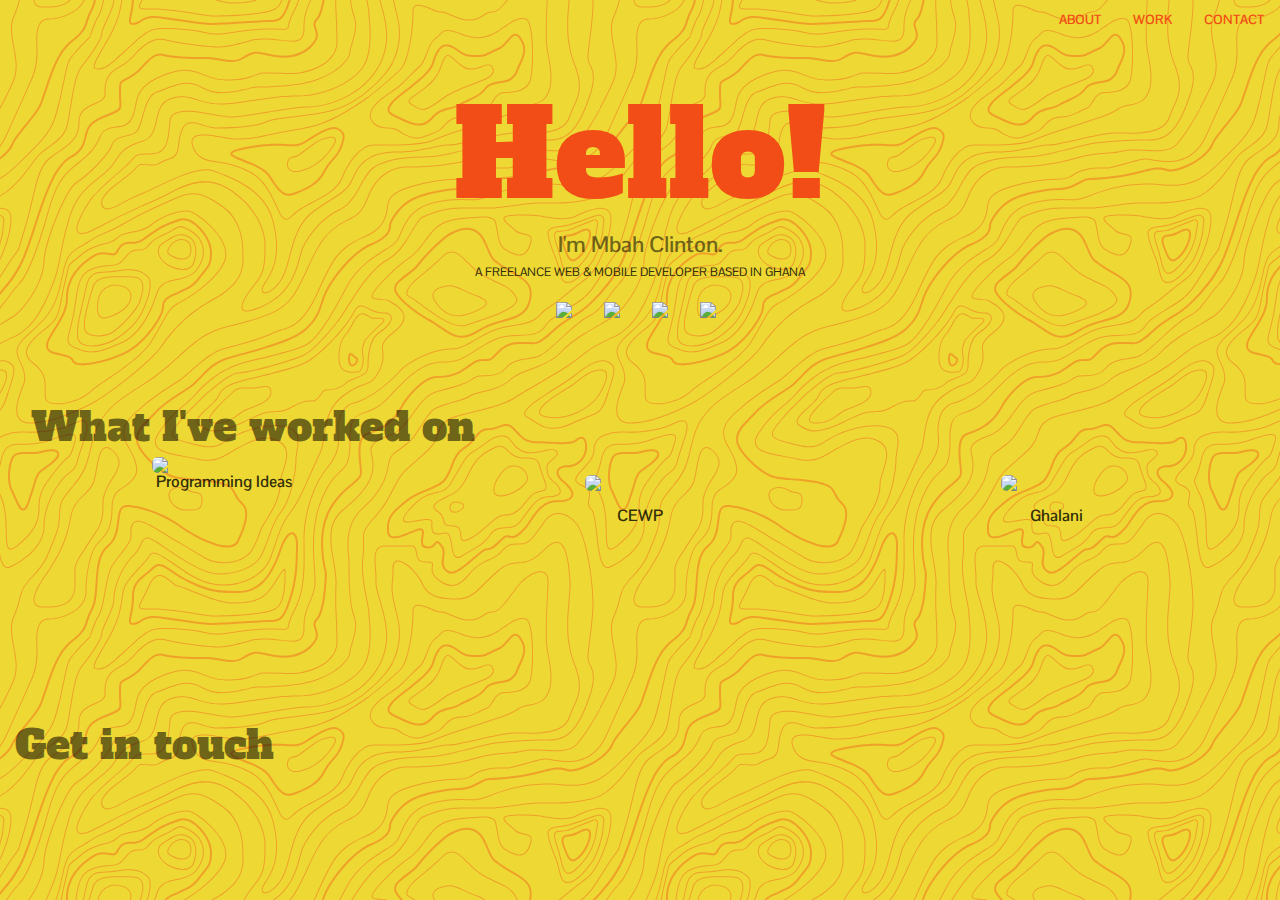
==== portfolio/index.html @ 3cf03191 "Initial commit. Added projects." ====
<!DOCTYPE html>
<html lang="en" >

<head>
  <meta charset="UTF-8">
  <title>Portfolio</title>
  <link href="https://fonts.googleapis.com/css?family=Alfa+Slab+One|Anton|Pontano+Sans" rel="stylesheet"> 
  
  <link rel='stylesheet prefetch' href='https://cdnjs.cloudflare.com/ajax/libs/twitter-bootstrap/3.3.7/css/bootstrap.min.css'>

      <link rel="stylesheet" href="css/style.css">

  
</head>

<body>

  <div class="navbar">
  <ul class="nav nav-pills pull-right">
    <li><a href="#about">ABOUT</a></li>
    <li><a href="#work">WORK</a></li>
    <li><a href="#">CONTACT</a></li>
  </ul>
</div>
<div id="main" class="container-fluid">
  <div id="about" class="text-center">
    <h1 id="hello">Hello!</h1>
    <h4>I'm Mbah Clinton.</h4>
    <h5>A FREELANCE WEB & MOBILE DEVELOPER BASED IN GHANA</h5>
    <div class="navbar">
      <div id="social">
        <ul class="nav nav-pills">
          <li><a href="https://codepen.io/mclint_" target="_blank"><img class="social-icons" src="https://image.flaticon.com/icons/svg/51/51767.svg" /></a></li>
          <li><a href="https://github.com/mclintprojects" target="_blank" target="_blank" target="_blank"><img class="social-icons" src="https://image.flaticon.com/icons/svg/23/23957.svg" /></a></li>
          <li><a href="https://twitter.com/mclint_" target="_blank" target="_blank"><img class="social-icons" src="https://image.flaticon.com/icons/svg/747/747453.svg" /></a></li>
          <li><a href="https://instagram.com/m.clint" target="_blank"><img class="social-icons" src="https://image.flaticon.com/icons/svg/87/87390.svg" /></a></li>
        </ul>
      </div>
    </div>
  </div>

  <div id="work">
    <h5>What I've worked on</h5>
    <div class="row">
      <div class="lab-item col-xs-4" data-link="https://play.google.com/store/apps/details?id=com.alansa.ideabag2">
        <img src="https://lh3.googleusercontent.com/3clg6rze7ZvI6QhUx13dFQCjSKIvWxZ9I3ptEbsGs3Vea1Y8EBWNYMJrsnYVZY8Tn8Fp=w300" class="img-responsive img-rounded" />
        <h4>Programming Ideas</h4>
      </div>
      <div class="lab-item col-xs-4" data-link="https://play.google.com/store/apps/details?id=com.alansa.cewp">
        <img style="width: 110px; margin-bottom: 16px; margin-top: 18px;" src="https://lh3.googleusercontent.com/EG7FIDF5vzokcQa7jghIXNl45entg_pTnQoqKVQwOf8XRXPJsQc19Np-fAr8wcNTuA=w300" class="img-responsive img-rounded" />
        <h4>CEWP</h4>
      </div>
      <div class="lab-item col-xs-4" data-link="https://play.google.com/store/apps/details?id=com.ghalani.app">
        <img style="width: 110px; margin-bottom: 16px; margin-top: 18px;" src="https://lh3.googleusercontent.com/foHqXbF1AeXHtwv3vNNCEzcZf-eM6kPpOQkvUBpcqddBop_8bUqKFa1YhIlSIp9zaXDi=w300" class="img-responsive img-rounded" />
        <h4>Ghalani</h4>
      </div>
    </div>
  </div>
  
  <div id="contact">
    <h5>Get in touch</h5>
  </div>
</div>
  <script src='https://cdnjs.cloudflare.com/ajax/libs/jquery/3.3.1/jquery.min.js'></script>

  

    <script  src="js/index.js"></script>




</body>

</html>
---- portfolio/css/style.css ----
:root{
  --primary-color: #EDD834;
  --accent-color: #F24D16;
  --text-secondary: rgba(0, 0, 0, .54);
  --text-primary: rgba(0, 0, 0, .80);
}

body{
  background-color: var(--primary-color);
  color: var(--accent-color);
  font-family: 'Pontano Sans';
background-image: url("data:image/svg+xml,%3Csvg xmlns='http://www.w3.org/2000/svg' width='600' height='600' viewBox='0 0 600 600'%3E%3Cpath fill='%23f24d16' fill-opacity='0.4' d='M600 325.1v-1.17c-6.5 3.83-13.06 7.64-14.68 8.64-10.6 6.56-18.57 12.56-24.68 19.09-5.58 5.95-12.44 10.06-22.42 14.15-1.45.6-2.96 1.2-4.83 1.9l-4.75 1.82c-9.78 3.75-14.8 6.27-18.98 10.1-4.23 3.88-9.65 6.6-16.77 8.84-1.95.6-3.99 1.17-6.47 1.8l-6.14 1.53c-5.29 1.35-8.3 2.37-10.54 3.78-3.08 1.92-6.63 3.26-12.74 5.03a384.1 384.1 0 0 1-4.82 1.36c-2.04.58-3.6 1.04-5.17 1.52a110.03 110.03 0 0 0-11.2 4.05c-2.7 1.15-5.5 3.93-8.78 8.4a157.68 157.68 0 0 0-6.15 9.2c-5.75 9.07-7.58 11.74-10.24 14.51a50.97 50.97 0 0 1-4.6 4.22c-2.33 1.9-10.39 7.54-11.81 8.74a14.68 14.68 0 0 0-3.67 4.15c-1.24 2.3-1.9 4.57-2.78 8.87-2.17 10.61-3.52 14.81-8.2 22.1-4.07 6.33-6.8 9.88-9.83 12.99-.47.48-.95.96-1.5 1.48l-3.75 3.56c-1.67 1.6-3.18 3.12-4.86 4.9a42.44 42.44 0 0 0-9.89 16.94c-2.5 8.13-2.72 15.47-1.76 27.22.47 5.82.51 6.36.51 8.18 0 10.51.12 17.53.63 25.78.24 4.05.56 7.8.97 11.22h.9c-1.13-9.58-1.5-21.83-1.5-37 0-1.86-.04-2.4-.52-8.26-.94-11.63-.72-18.87 1.73-26.85a41.44 41.44 0 0 1 9.65-16.55c1.67-1.76 3.18-3.27 4.83-4.85.63-.6 3.13-2.96 3.75-3.57a71.6 71.6 0 0 0 1.52-1.5c3.09-3.16 5.86-6.76 9.96-13.15 4.77-7.42 6.15-11.71 8.34-22.44.86-4.21 1.5-6.4 2.68-8.6.68-1.25 1.79-2.48 3.43-3.86 1.38-1.15 9.43-6.8 11.8-8.72 1.71-1.4 3.26-2.81 4.7-4.3 2.72-2.85 4.56-5.54 10.36-14.67a156.9 156.9 0 0 1 6.1-9.15c3.2-4.33 5.9-7.01 8.37-8.07 3.5-1.5 7.06-2.77 11.1-4.02a233.84 233.84 0 0 1 7.6-2.2l2.38-.67c6.19-1.79 9.81-3.16 12.98-5.15 2.14-1.33 5.08-2.33 10.27-3.65l6.14-1.53c2.5-.63 4.55-1.2 6.52-1.82 7.24-2.27 12.79-5.06 17.15-9.05 4.05-3.72 9-6.2 18.66-9.9l4.75-1.82c1.87-.72 3.39-1.31 4.85-1.91 10.1-4.15 17.07-8.32 22.76-14.4 6.05-6.45 13.95-12.4 24.49-18.92 1.56-.96 7.82-4.6 14.15-8.33v-64.58c-4 8.15-8.52 14.85-12.7 17.9-2.51 1.82-5.38 4.02-9.04 6.92a1063.87 1063.87 0 0 0-6.23 4.98l-1.27 1.02a2309.25 2309.25 0 0 1-4.87 3.9c-7.55 6-12.9 10.05-17.61 13.19-3.1 2.06-3.86 2.78-8.06 7.13-5.84 6.07-11.72 8.62-29.15 10.95-11.3 1.5-20.04 4.91-30.75 11.07-1.65.94-7.27 4.27-6.97 4.1-2.7 1.58-4.69 2.69-6.64 3.66-5.63 2.8-10.47 4.17-15.71 4.17-17.13 0-41.44 11.51-51.63 22.83-12.05 13.4-31.42 27.7-45.25 31.16-7.4 1.85-11.85 7.05-14.04 14.69-1.26 4.4-1.58 8.28-1.58 13.82 0 .82.01.98.24 3.63.45 5.18.35 8.72-.77 13.26-1.53 6.2-4.89 12.6-10.59 19.43-13.87 16.65-22.88 46.58-22.88 71.68 0 2.39.02 4.26.06 8.75.12 10.8.1 15.8-.22 21.95-.56 11.18-2.09 20.73-5 29.3h-1.05c2.94-8.56 4.49-18.12 5.05-29.35.31-6.13.34-11.1.22-21.9-.04-4.48-.06-6.36-.06-8.75 0-25.32 9.07-55.47 23.12-72.32 5.6-6.72 8.88-12.99 10.38-19.03 1.09-4.4 1.18-7.85.74-12.93-.23-2.7-.24-2.86-.24-3.72 0-5.62.32-9.57 1.62-14.1 2.28-7.95 6.97-13.44 14.76-15.39 13.6-3.4 32.82-17.59 44.75-30.84C409 360.14 433.58 348.5 451 348.5c5.07 0 9.77-1.33 15.26-4.07 1.93-.96 3.9-2.05 6.58-3.62-.3.18 5.33-3.16 6.98-4.11 10.82-6.21 19.66-9.67 31.11-11.2 17.23-2.3 22.9-4.75 28.57-10.64 4.25-4.41 5.04-5.16 8.22-7.28 4.68-3.11 10.01-7.14 17.55-13.14a1113.33 1113.33 0 0 0 4.86-3.89l1.28-1.02a4668.54 4668.54 0 0 1 6.23-4.98c3.67-2.9 6.55-5.12 9.07-6.95 4.37-3.19 9.16-10.56 13.29-19.4v66.9zm0-116.23c-.62.01-1.27.06-1.95.13-6.13.63-13.83 3.45-21.83 7.45-3.64 1.82-8.46 2.67-14.17 2.71-4.7.04-9.72-.47-14.73-1.33-1.7-.3-3.26-.61-4.67-.93a31.55 31.55 0 0 0-3.55-.57 273.4 273.4 0 0 0-16.66-.88c-10.42-.16-17.2.74-17.97 2.73-.38.97.6 2.55 3.03 4.87 1.01.97 2.22 2.03 4.04 3.55a1746.07 1746.07 0 0 0 4.79 4.02c1.39 1.2 3.1 1.92 5.5 2.5.7.16.86.2 2.64.54 3.53.7 5.03 1.25 6.15 2.63 1.41 1.76 1.4 4.54-.15 8.88-2.44 6.83-5.72 10.05-10.19 10.33-3.63.23-7.6-1.29-14.52-5.06-4.53-2.47-6.82-7.3-8.32-15.26-.17-.87-.32-1.78-.5-2.86l-.43-2.76c-1.05-6.58-1.9-9.2-3.73-10.11-.81-.4-1.59-.74-2.36-1-2.27-.77-4.6-1.02-8.1-.92-2.29.07-14.7 1-13.77.93-20.55 1.37-28.8 5.05-37.09 14.99a133.07 133.07 0 0 0-4.25 5.44l-2.3 3.09-2.51 3.32c-4.1 5.36-7.06 8.48-10.39 11.12-.65.52-1.33 1.04-2.13 1.62l-4.11 2.94a106.8 106.8 0 0 0-5.16 3.99c-4.55 3.74-9.74 8.6-16.25 15.38-8.25 8.58-11.78 13.54-11.7 15.95.07 1.65 1.64 2.11 6.79 2.38 1.61.09 2.15.12 2.98.2 2.95.24 5.09.73 6.81 1.68 7.48 4.15 11.63 7.26 13.95 11.58 3.3 6.15.8 12.88-8.89 20.26-8.28 6.3-11.1 10.37-11.31 14.96-.06 1.17 0 1.93.26 4.43.69 6.47.25 10.65-2.8 17.42a44.23 44.23 0 0 1-4.16 7.53c-2.82 3.97-5.47 5.74-10.6 7.69-.43.16-3.34 1.23-4.27 1.59-1.8.68-3.38 1.36-5.01 2.14-4.18 2-8.4 4.6-13.1 8.24-8.44 6.51-13.23 14.56-15.98 25.06-1.1 4.2-1.55 6.81-2.8 15.21-1.26 8.6-2.17 12.64-4.08 16.55-2.1 4.28-11.93 26.59-12.97 28.88a382.7 382.7 0 0 1-6.37 13.41c-4.07 8.11-7.61 14.07-10.73 17.81-5.38 6.46-8.98 14.37-13.77 28.42a810.14 810.14 0 0 0-1.89 5.6c-1.8 5.35-2.96 8.6-4.26 11.85-6.13 15.32-25.43 26.31-46.46 26.31-11.2 0-20.58-2.74-31.02-8.55-5.6-3.13-4.55-2.42-22.26-14.54-14.33-9.8-17.7-10.73-20.47-6.9-.37.5-1.81 2.74-1.83 2.77a52.24 52.24 0 0 1-4.94 5.9c-.73.79-5.52 5.87-6.97 7.45-2.38 2.6-4.3 4.81-5.98 6.93a45.6 45.6 0 0 0-5.08 7.66c-1.29 2.57-1.9 5.25-2.66 10.6a997.6 997.6 0 0 1-.46 3.18h-1l.47-3.32c.77-5.45 1.4-8.2 2.75-10.9a46.54 46.54 0 0 1 5.2-7.84c1.7-2.14 3.63-4.38 6.03-6.98 1.45-1.59 6.24-6.68 6.96-7.46a51.58 51.58 0 0 0 4.84-5.78s1.47-2.26 1.86-2.8c3.25-4.5 7.08-3.44 21.84 6.67 17.67 12.08 16.62 11.38 22.19 14.48 10.3 5.73 19.5 8.43 30.53 8.43 20.65 0 39.57-10.77 45.54-25.69a219.7 219.7 0 0 0 4.24-11.8 6752.32 6752.32 0 0 0 1.88-5.6c4.83-14.16 8.47-22.14 13.96-28.73 3.05-3.66 6.56-9.57 10.6-17.61 1.97-3.93 4.04-8.31 6.35-13.38 1.03-2.28 10.88-24.61 12.98-28.91 1.85-3.79 2.75-7.76 4-16.25 1.24-8.44 1.7-11.07 2.81-15.32 2.8-10.7 7.71-18.94 16.33-25.6a73.18 73.18 0 0 1 13.29-8.35c1.66-.8 3.27-1.48 5.08-2.18.94-.36 3.86-1.43 4.28-1.59 4.95-1.88 7.44-3.55 10.14-7.33 1.35-1.9 2.68-4.3 4.06-7.37 2.97-6.58 3.39-10.59 2.72-16.9a27.13 27.13 0 0 1-.27-4.58c.22-4.94 3.21-9.24 11.7-15.7 9.33-7.11 11.66-13.34 8.62-19-2.2-4.09-6.25-7.12-13.55-11.17-1.57-.88-3.6-1.33-6.42-1.57-.8-.07-1.34-.1-2.95-.19-5.77-.3-7.63-.85-7.72-3.34-.1-2.81 3.5-7.87 11.97-16.69 6.53-6.8 11.75-11.69 16.33-15.45 1.79-1.47 3.42-2.72 5.2-4.03l4.12-2.94c.79-.58 1.46-1.08 2.1-1.59 3.26-2.6 6.16-5.65 10.21-10.94a383.2 383.2 0 0 0 2.5-3.32l2.31-3.09c1.8-2.39 3.04-4 4.29-5.48 8.47-10.17 16.98-13.96 37.27-15.3-.44.02 12-.9 14.32-.98 3.62-.1 6.05.16 8.46.98.8.27 1.62.62 2.47 1.04 2.27 1.14 3.17 3.87 4.27 10.85l.44 2.76c.17 1.07.33 1.97.5 2.83 1.44 7.69 3.62 12.29 7.8 14.57 6.76 3.68 10.6 5.15 13.99 4.94 4-.25 6.99-3.17 9.3-9.67 1.45-4.04 1.46-6.49.32-7.92-.9-1.12-2.28-1.62-5.57-2.27a55.8 55.8 0 0 1-2.67-.55c-2.54-.6-4.39-1.4-5.93-2.71a252.63 252.63 0 0 0-4.78-4.01 84.35 84.35 0 0 1-4.08-3.6c-2.73-2.6-3.86-4.43-3.28-5.95 1.02-2.64 7.82-3.54 18.93-3.37a230.56 230.56 0 0 1 16.73.88c2.76.39 3.2.49 3.68.6 1.4.3 2.95.62 4.62.91a82.9 82.9 0 0 0 14.56 1.32c5.56-.04 10.24-.86 13.73-2.6 8.1-4.05 15.89-6.9 22.17-7.56.7-.07 1.4-.11 2.05-.13v1zm0-100.94v1.5c-8.62 16.05-17.27 29.55-23.65 35.92-3.19 3.2-7.62 4.9-13.54 5.56-4.45.48-8.28.4-19.18-.2-9.91-.55-15.32-.44-20.52.78a84.05 84.05 0 0 1-15 2.11l-2.25.14c-12.49.75-19.37 1.78-32.72 5.74-4.5 1.33-9.27 2.49-14.3 3.48a246.27 246.27 0 0 1-32.6 3.97c-7.56.45-13.21.57-20.24.57-5.4 0-11.9 1.61-18 5.18-8.3 4.87-15.06 12.87-19.53 24.5a68.57 68.57 0 0 1-4.56 9.8c-3.6 6.2-6.92 8.99-13.38 12.18l-4.03 1.96a64.48 64.48 0 0 0-15.16 10.25c-8.2 7.33-13.72 16.63-22.54 35.6l-2.08 4.49c-7.3 15.7-11.5 23.3-17.35 29.87-7.7 8.66-20.25 14.42-40.31 20.08-4.37 1.23-19.04 5.08-19.24 5.13-6.92 1.87-11.68 3.34-15.63 4.92-10.55 4.22-18.71 10.52-36.38 26.52l-1.7 1.54c-8.58 7.76-13.41 11.9-18.81 15.88-3.95 2.9-8 5.67-12.97 8.91-2.06 1.34-10.3 6.6-12.33 7.94-11.52 7.5-18.53 13.04-24.62 20.08a62.01 62.01 0 0 0-6.44 8.85c-4.13 6.91-6.27 13.15-9.2 25.11l-1.54 6.26c-.6 2.45-1.15 4.54-1.72 6.58-2.97 10.7-6.9 17.36-14.78 26.91L69.6 491a148.51 148.51 0 0 0-4.19 5.3 23.9 23.9 0 0 0-3.44 6.28c-1.16 3.23-1.52 5.9-1.87 11.94-.58 10.05-1.42 15.04-4.63 22.67-1.57 3.72-5.66 14.02-6.41 15.8a73.46 73.46 0 0 1-3.57 7.4c-2.88 5.14-6.71 10.12-13.12 16.95-5.96 6.36-8.87 10.9-10.61 16a56.88 56.88 0 0 0-1.38 4.82l-.46 1.84h-1.03l.52-2.08c.52-2.09.92-3.49 1.4-4.9 1.8-5.25 4.78-9.9 10.84-16.36 6.35-6.78 10.13-11.7 12.97-16.77a72.5 72.5 0 0 0 3.52-7.29c.75-1.76 4.84-12.06 6.4-15.8 3.17-7.5 3.99-12.4 4.56-22.33.35-6.14.72-8.88 1.93-12.23a24.9 24.9 0 0 1 3.58-6.54c1.27-1.7 2.6-3.37 4.22-5.34l4.11-4.95c7.8-9.46 11.66-16 14.59-26.54.56-2.04 1.1-4.12 1.71-6.56l1.53-6.26c2.96-12.04 5.13-18.36 9.32-25.39 1.84-3.08 4-6.05 6.54-8.99 6.17-7.12 13.24-12.7 24.83-20.26 2.05-1.33 10.28-6.6 12.33-7.94 4.96-3.22 9-5.98 12.92-8.87 5.37-3.95 10.19-8.08 18.74-15.82l1.7-1.54c17.76-16.09 25.98-22.43 36.67-26.7 4-1.6 8.8-3.09 15.75-4.96.21-.06 14.87-3.9 19.22-5.13 19.9-5.61 32.32-11.31 39.85-19.78 5.76-6.48 9.93-14.02 17.18-29.64l2.09-4.5c8.87-19.07 14.44-28.46 22.77-35.9a65.48 65.48 0 0 1 15.38-10.4l4.04-1.97c6.3-3.1 9.47-5.77 12.96-11.77a67.6 67.6 0 0 0 4.48-9.67c4.56-11.84 11.47-20.02 19.97-25 6.25-3.66 12.93-5.32 18.5-5.32 7.01 0 12.65-.12 20.17-.57a245.3 245.3 0 0 0 32.47-3.96c5-.98 9.75-2.13 14.22-3.45 13.43-3.98 20.38-5.02 32.94-5.78l2.24-.14c5.76-.37 9.8-.9 14.85-2.09 5.31-1.25 10.79-1.35 22.6-.7 9.04.5 12.84.58 17.21.1 5.71-.62 9.94-2.26 12.95-5.26 6.44-6.45 15.3-20.37 24.35-36.72zm0 450.21c-1.28-4.6-2.2-10.55-3.33-20.25l-.24-2.04-.23-2.03c-1.82-15.7-3.07-21.98-5.55-24.47-2.46-2.46-3.04-5.03-2.52-8.64.1-.6.18-1.1.39-2.15.69-3.54.77-5.04.08-6.84-.91-2.38-3.31-4.41-7.79-6.26-5.08-2.09-6.52-4.84-4.89-8.44.66-1.45 1.79-3.02 3.52-5.01 1.04-1.2 5.48-5.96 5.08-5.53 6.15-6.7 8.98-11.34 8.98-16.48a15.2 15.2 0 0 1 6.5-12.89v1.26a14.17 14.17 0 0 0-5.5 11.63c0 5.47-2.93 10.29-9.24 17.16.38-.42-4.04 4.33-5.07 5.5-1.67 1.93-2.75 3.43-3.36 4.77-1.37 3.04-.23 5.22 4.36 7.1 4.71 1.95 7.32 4.16 8.34 6.83.78 2.04.7 3.67-.03 7.4-.2 1.03-.3 1.51-.38 2.09-.48 3.33.03 5.59 2.23 7.8 2.74 2.74 3.98 8.96 5.84 25.06l.24 2.03.23 2.04c.82 7.01 1.53 12.06 2.34 16.03v4.33zm0-62.16c-1.4-3.13-4.43-9.9-4.95-11.17-1.02-2.53-1.25-3.8-.91-5.18.2-.84 2.05-4.68 2.32-5.33a70.79 70.79 0 0 0 3.54-11.2v3.99a62.82 62.82 0 0 1-2.62 7.6c-.31.75-2.09 4.46-2.27 5.18-.28 1.12-.08 2.22.87 4.57.41 1.02 2.5 5.7 4.02 9.09v2.45zm0-85.09c-1.65 1.66-3.66 2.9-6.4 4.13-.25.1-13.97 5.47-20.4 8.43-9.35 4.32-16.7 5.9-23.03 5.25-5.08-.53-9.02-2.25-14.77-5.92l-3.2-2.07a77.4 77.4 0 0 0-5.44-3.27c-4.05-2.18-3.25-5.8 1.47-10.47 3.71-3.68 9.6-7.93 18.73-13.8l4.46-2.82c17.95-11.33 18.22-11.5 22.27-14.74 11.25-9 19.69-14.02 26.31-15.1v1.02c-6.37 1.1-14.62 6-25.69 14.86-4.1 3.28-4.34 3.44-22.36 14.8a652.4 652.4 0 0 0-4.45 2.83c-9.07 5.83-14.92 10.05-18.57 13.66-4.31 4.28-4.95 7.13-1.7 8.88 1.7.91 3.29 1.88 5.5 3.3l3.2 2.08c5.64 3.59 9.45 5.25 14.34 5.76 6.13.64 13.32-.9 22.52-5.15 6.46-2.98 20.18-8.35 20.4-8.44 3.04-1.37 5.1-2.71 6.81-4.69v1.47zm0-41.37v1c-6.56.26-12.11 3.13-19.71 9.08l-4.63 3.68a51.87 51.87 0 0 1-4.4 3.14c-.82.52-5.51 3.33-6.22 3.76-3.31 2-6.15 3.8-8.87 5.6a112.61 112.61 0 0 0-8.16 5.92c-4.61 3.72-7.4 6.9-7.97 9.35-.63 2.67 1.48 4.53 7.05 5.46 10.7 1.78 20.92-.05 30.45-4.65a61.96 61.96 0 0 0 17.1-12.2 41.8 41.8 0 0 0 5.36-7.42v1.92a38.94 38.94 0 0 1-4.64 6.19 62.95 62.95 0 0 1-17.39 12.41c-9.7 4.68-20.13 6.55-31.05 4.73-6.06-1-8.65-3.29-7.85-6.67.64-2.74 3.53-6.05 8.31-9.9 2.35-1.9 5.1-3.88 8.24-5.97 2.73-1.82 5.58-3.61 8.9-5.62.72-.44 5.4-3.24 6.22-3.75 1.26-.8 2.6-1.76 4.3-3.09.8-.62 3.9-3.1 4.63-3.67 7.77-6.1 13.49-9.04 20.33-9.3zm0-154.6v1c-1.75-.24-4.3.23-7.82 1.55-10.01 3.75-13.8 5.07-19.15 6.76-1.78.56-2.63.83-3.87 1.24-1.48.5-3.16.76-6.74 1.16a1550.34 1550.34 0 0 0-2.64.3c-7.8.94-11.28 2.47-11.28 6.07 0 4.45 2.89 13.18 7.96 25.81a57.34 57.34 0 0 1 2.33 7.6 258.32 258.32 0 0 1 .84 3.46c1.86 7.62 3.17 10.71 5.56 11.67 2.21.88 4.7.6 7.47-.72 3.48-1.69 7.22-4.94 11.2-9.47 1.52-1.7 2.97-3.49 4.59-5.57l3.16-4.1c2.59-3.23 6.07-12.21 8.39-20.23v3.45c-2.29 7.2-5.27 14.5-7.61 17.41-.44.55-2.67 3.46-3.15 4.09-1.63 2.1-3.1 3.9-4.62 5.62-4.08 4.61-7.9 7.94-11.53 9.7-2.99 1.44-5.77 1.75-8.28.74-2.84-1.13-4.2-4.34-6.15-12.35a2097.48 2097.48 0 0 1-.84-3.46c-.8-3.2-1.47-5.45-2.28-7.46-5.14-12.8-8.04-21.55-8.04-26.19 0-4.37 3.84-6.06 12.16-7.07a160.9 160.9 0 0 1 2.65-.3c3.5-.39 5.15-.64 6.53-1.1 1.26-.42 2.1-.7 3.88-1.26 5.34-1.68 9.11-3 19.1-6.74 3.53-1.32 6.22-1.84 8.18-1.61zM0 292c10.13-11.31 18.13-23.2 23.07-35.39 3.3-8.14 6.09-16.12 10.81-30.55l1.59-4.84c6.53-19.94 10.11-29.82 14.77-39.56 6.07-12.72 12.55-21.18 20.27-25.54 6.66-3.76 10.2-7.86 12.22-13.15a46.6 46.6 0 0 0 1.86-6.58c1.23-5.2 2.05-7.59 3.93-10.36 2.45-3.62 6.27-6.53 12.1-8.96 15.78-6.58 16.73-7.04 18.05-9.01.65-.98.83-2.15.74-4.51-.03-.73-.23-3.82-.24-4A93.8 93.8 0 0 1 119 94c0-10.04.18-11.37 2.37-13.15.52-.42 1.13-.8 2.07-1.3.27-.14 2.18-1.12 2.84-1.48a68.4 68.4 0 0 0 9.12-5.87c2.06-1.54 2.64-2.14 8.01-7.93 3.78-4.09 6.21-6.36 8.96-8.12 3.64-2.33 7.2-3.12 10.9-2.11 4.4 1.2 10.81 2 18.78 2.46 6.9.4 12.9.5 21.95.5 4.87 0 8.97.47 15.4 1.57 7.77 1.33 9.3 1.54 12.38 1.54 4.05 0 7.43-.88 10.68-2.95 5.06-3.22 8.11-4.67 11.2-5.2 3.62-.64 4.77-.46 16.55 2.06 17.26 3.7 30.85 1.36 41.06-9.7 5.1-5.53 5.48-8.9 3.48-14.8-.83-2.42-1.03-3.1-1.17-4.3-.29-2.52.5-4.71 2.71-6.93 2.65-2.65 4.72-9.17 6.22-18.29h2.03c-1.56 9.71-3.77 16.65-6.83 19.7-1.79 1.8-2.36 3.39-2.14 5.28.11 1 .3 1.63 1.07 3.9 2.22 6.53 1.76 10.66-3.9 16.8-10.77 11.66-25.07 14.13-42.95 10.3-11.42-2.45-12.55-2.62-15.78-2.06-2.77.48-5.62 1.84-10.47 4.92a20.93 20.93 0 0 1-11.76 3.27c-3.25 0-4.81-.22-12.73-1.57C212.74 59.46 208.73 59 204 59c-9.1 0-15.11-.1-22.07-.5-8.09-.47-14.62-1.29-19.2-2.54-5.62-1.53-10.17 1.38-17.85 9.66-5.5 5.94-6.08 6.53-8.28 8.18a70.38 70.38 0 0 1-9.38 6.03c-.68.37-2.58 1.35-2.84 1.49-.84.44-1.35.76-1.75 1.08C121.16 83.6 121 84.8 121 94c0 1.85.06 3.54.17 5.44 0 .17.2 3.28.24 4.03.1 2.75-.13 4.29-1.08 5.71-1.67 2.5-2.27 2.8-18.95 9.74-5.48 2.29-8.99 4.96-11.2 8.24-1.71 2.51-2.47 4.73-3.64 9.7-.83 3.5-1.21 4.92-1.94 6.83-2.18 5.73-6.05 10.19-13.1 14.18-7.3 4.12-13.55 12.28-19.46 24.66-4.6 9.64-8.17 19.46-14.67 39.32l-1.58 4.84c-4.75 14.47-7.54 22.48-10.86 30.69-5.28 13.01-13.95 25.65-24.93 37.6v-2.97zm0 78v-.5l1-.01c6.32 0 7.47 5.2 4.6 13.36a60.36 60.36 0 0 1-5.6 11.3v-1.92a57.76 57.76 0 0 0 4.65-9.72c2.69-7.6 1.71-12.02-3.65-12.02-.34 0-.67 0-1 .02v-46.59a340.96 340.96 0 0 0 13.71-8.34c13.66-9.46 29.79-37.6 29.79-53.59 0-18.1 21.57-72.64 32.23-79.42 12.71-8.09 32.24-27.96 35.8-37.75 1.93-5.3 5.5-7.27 14.42-9.37 6.15-1.44 8.64-2.42 10.67-4.79 1.5-1.74 2.72-4.79 4.33-10.3.23-.78 1.9-6.68 2.43-8.46 3.62-12.08 7.3-18.49 13.47-20.39 2.5-.76 3.03-.98 9.74-3.7 7.49-3.03 11.97-4.43 17.12-4.92 6.75-.65 13.13.75 19.55 4.67 5.43 3.32 12.19 4.72 20.17 4.56 6.03-.12 12.2-1.07 19.83-2.8 1.82-.4 7.38-1.74 8.26-1.94 2.69-.6 4.34-.89 5.48-.89 4.97 0 8.93-.05 14.2-.27 7.9-.32 15.56-.92 22.75-1.88 8.5-1.14 15.9-2.73 21.88-4.82 18.9-6.62 32.64-18.3 33.67-27.59.29-2.56.4-2.96 2.79-11.11 2.33-7.95 3.21-12.93 2.72-18.23-.2-2.24-.69-4.38-1.48-6.42-1.5-3.92-2.63-9.4-3.43-16.18h.9c.77 6.47 1.89 11.72 3.47 15.82a24.93 24.93 0 0 1 1.54 6.69c.5 5.46-.4 10.54-2.77 18.6-2.36 8.06-2.47 8.47-2.74 10.95-1.09 9.75-15.1 21.68-34.33 28.41-6.06 2.12-13.52 3.72-22.09 4.87-7.22.96-14.92 1.57-22.83 1.89-5.3.21-9.27.27-14.25.27-1.04 0-2.64.27-5.26.87-.87.2-6.43 1.53-8.26 1.94-7.68 1.73-13.92 2.7-20.03 2.82-8.15.17-15.1-1.27-20.71-4.7-6.23-3.81-12.4-5.16-18.93-4.54-5.04.48-9.44 1.86-16.84 4.86-6.75 2.74-7.29 2.95-9.82 3.73-5.73 1.76-9.28 7.96-12.81 19.72-.53 1.77-2.2 7.66-2.43 8.46-1.66 5.65-2.91 8.78-4.53 10.67-2.22 2.58-4.84 3.62-12.01 5.3-7.8 1.83-11.13 3.66-12.9 8.54-3.65 10.04-23.32 30.06-36.2 38.25C65.94 190 44.5 244.2 44.5 262c0 16.34-16.3 44.78-30.22 54.41-2.14 1.48-8.24 5.12-14.28 8.68v-1.16 46.09zm0-173.7v-1.11c7.42-3.82 14.55-10.23 21.84-18.98 3.8-4.56 14.21-18.78 15.79-20.55 1.8-2.04 4.06-3.96 7.42-6.45 1.08-.8 4.92-3.57 5.49-3.99 9.36-6.85 14-11.96 15.98-19.36.8-2.98 1.54-6.78 2.46-12.3.23-1.44 2-12.46 2.56-15.79 2.87-16.77 5.73-26.79 10.07-32.1C92.46 52.43 101.5 38.13 101.5 33c0-2.54.34-3.35 6.05-15.71.68-1.49 1.25-2.74 1.77-3.93 2.5-5.75 3.9-10.04 4.14-13.36h1c-.23 3.48-1.66 7.87-4.23 13.76-.52 1.2-1.09 2.45-1.78 3.95-5.54 12.01-5.95 12.99-5.95 15.29 0 5.47-9.09 19.84-20.11 33.31-4.2 5.12-7.03 15.06-9.86 31.64-.57 3.33-2.33 14.33-2.57 15.78-.92 5.56-1.67 9.38-2.48 12.4-2.05 7.68-6.82 12.93-16.35 19.91l-5.49 3.98c-3.3 2.45-5.51 4.34-7.27 6.31-1.53 1.73-11.94 15.93-15.76 20.53-7.52 9.02-14.88 15.6-22.61 19.46zm0 361.83v-4.33c.48 2.36 1 4.35 1.6 6.15 2 6.03 4.6 8.26 8.19 6.59C28.76 557.69 43.5 542.4 43.5 527c0-16.2 6.37-31.99 17.1-46.3 1.88-2.5 3.66-4.4 5.53-6 .73-.62 1.45-1.18 2.3-1.8l2-1.43c3.68-2.68 5.32-5.28 7.08-12.59.75-3.07 1.38-5.02 4.2-13.26l.63-1.88c3.24-9.58 4.56-14.97 4.17-18.65-.48-4.43-3.8-5.23-11.3-1.64a81.12 81.12 0 0 1-9.15 3.7c-13.89 4.67-26.96 5.8-42.66 5.42l-1.95-.05-1.45-.02a39.8 39.8 0 0 0-15.05 2.96A21.81 21.81 0 0 0 0 438.37v-1.26a23.55 23.55 0 0 1 4.55-2.57 40.77 40.77 0 0 1 16.92-3.02l1.95.05c15.6.38 28.57-.75 42.32-5.37a80.12 80.12 0 0 0 9.04-3.65c8.04-3.84 12.16-2.85 12.72 2.43.42 3.89-.92 9.34-4.21 19.08l-.64 1.88c-2.8 8.2-3.43 10.15-4.16 13.18-1.82 7.52-3.59 10.34-7.47 13.16l-2 1.43c-.84.6-1.54 1.15-2.25 1.75a35.45 35.45 0 0 0-5.37 5.84c-10.61 14.15-16.9 29.74-16.9 45.7 0 15.88-15 31.45-34.29 40.45-4.3 2.01-7.39-.66-9.56-7.18-.23-.68-.44-1.39-.65-2.13zm0-62.16v-2.45l1.46 3.27c2.1 4.8 3.46 10.33 4.26 16.77.66 5.3.84 9.3 1.04 18.5.2 9.32.5 12.75 1.63 15.05 1.28 2.6 3.67 2.35 8.29-1.5 17.14-14.3 21.82-22.9 21.82-38.62 0-7.17 1.1-12.39 3.7-17.68 2.27-4.67 3.65-6.62 13.4-19.62a69.8 69.8 0 0 1 7.6-8.79 44.76 44.76 0 0 1 3.54-3.06c.38-.3.64-.52.89-.74a10.47 10.47 0 0 0 2.63-3.32 35.78 35.78 0 0 0 2.26-5.94l.37-1.2.36-1.15c.29-.91.48-1.55.66-2.16.45-1.53.74-2.68.91-3.66.38-2.2.12-3.49-.85-4.15-2.35-1.61-9.28-.24-23.8 4.94-9.54 3.4-16.12 4.17-27.85 4.26-7.71.06-10.43.4-13.25 2.12-3.48 2.12-5.84 6.4-7.58 14.26-.5 2.2-.99 4.19-1.49 5.98v-3.98l.51-2.22c1.8-8.1 4.28-12.6 8.04-14.9 3.04-1.85 5.86-2.2 13.77-2.26 11.61-.09 18.1-.84 27.51-4.2 14.93-5.32 21.95-6.71 24.7-4.83 1.38.94 1.71 2.6 1.28 5.15a33.69 33.69 0 0 1-.94 3.78l-.66 2.17-.36 1.15-.37 1.2a36.64 36.64 0 0 1-2.33 6.1c-.8 1.53-1.61 2.52-2.86 3.61l-.92.77-1.02.83c-.9.74-1.65 1.4-2.47 2.18a68.84 68.84 0 0 0-7.48 8.66c-9.7 12.93-11.07 14.87-13.31 19.46-2.52 5.15-3.59 10.22-3.59 17.24 0 16.04-4.82 24.91-22.18 39.38-5.04 4.2-8.18 4.55-9.83 1.18-1.22-2.5-1.52-5.94-1.73-15.47-.2-9.16-.38-13.15-1.03-18.4-.79-6.34-2.12-11.8-4.19-16.49L0 495.98zM379.27 0h1.04l1.5 5.26c3.28 11.56 4.89 19.33 5.26 27.8.49 11.01-1.52 21.26-6.63 31.17-7.8 15.13-20.47 26.5-36.22 34.1-12.38 5.96-26.12 9.17-36.22 9.17-6.84 0-17.24 1.38-37.27 4.62l-2.27.37c-24.5 3.99-31.65 5-37.46 5-3.49 0-4.08-.08-19.54-2.8-3.56-.64-6.32-1.1-9-1.5-20.23-2.96-31-1.2-31.96 7.86-.1.85-.18 1.72-.29 2.81l-.27 2.73c-1.1 10.9-2.02 15.73-4.31 19.96-2.9 5.34-7.77 7.95-15.63 7.95-10.2 0-12.92.6-15.5 3.17.52-.51-5.03 5.85-8.16 8.7-2.75 2.5-14.32 12.55-15.77 13.83a341.27 341.27 0 0 0-6.54 5.92c-6.97 6.49-11.81 11.76-14.6 16.15-5.92 9.3-10.48 18.04-11.69 24.08-1.66 8.3 3.67 9.54 19.02 1.21a626.23 626.23 0 0 1 44.54-21.9c3.5-1.56 14.04-6.2 15.68-6.95 5.05-2.25 8.3-3.8 10.78-5.15l1.95-1.07 2.18-1.18c1.76-.94 3.38-1.76 5-2.55 18.1-8.72 34.48-10.46 50.33-1.2 22.89 13.34 38.28 37.02 38.28 56.44 0 19.12-.73 25.13-5.18 33.2a45.32 45.32 0 0 1-4.94 7.12c-6.47 7.77-11.81 16.2-12.76 21.27-1.2 6.34 4.69 7.03 20.17-.05 13.31-6.08 22.4-14.95 28.5-26.32a80.51 80.51 0 0 0 6.1-15.13c.9-2.98 3.17-11.65 3.41-12.48a29.02 29.02 0 0 1 1.75-4.83c7.47-14.93 21.09-30.5 36.25-37.24 7.61-3.38 13-9.65 19.4-20.79.84-1.48 4.26-7.64 5.14-9.17 3.52-6.1 6.22-9.7 9.37-11.98 10.15-7.4 28.7-11.1 50.29-11.1 7.52 0 16.54-1.24 27.51-3.58a420.1 420.1 0 0 0 14.96-3.52c-1.3.33 15.54-3.98 19.42-4.89 14.15-3.33 41.07-5.01 64.11-5.01 17.36 0 27.82-9.23 38.53-38.67 6.62-18.21 6.62-26.37 2.69-34.35l-1.18-2.37A13.36 13.36 0 0 1 587.5 58c0-4.03 0-4.01 2.5-24.56.46-3.73.8-6.74 1.12-9.64.9-8.45 1.38-15.2 1.38-20.8 0-.94-.02-1.94-.04-3h1c.03 1.06.04 2.06.04 3 0 5.65-.48 12.43-1.39 20.9-.3 2.91-.66 5.93-1.11 9.66-2.5 20.45-2.5 20.47-2.5 24.44 0 1.97.45 3.57 1.45 5.68.24.51 1.16 2.35 1.17 2.36 4.06 8.24 4.06 16.68-2.65 35.13-10.84 29.8-21.63 39.33-39.47 39.33-22.96 0-49.83 1.68-63.89 4.99-3.86.9-20.69 5.2-19.4 4.88a421.05 421.05 0 0 1-14.99 3.53c-11.04 2.35-20.11 3.6-27.72 3.6-21.4 0-39.76 3.67-49.7 10.9-3 2.19-5.64 5.7-9.1 11.68-.87 1.52-4.29 7.68-5.14 9.17-6.49 11.3-12 17.71-19.86 21.2-14.9 6.63-28.38 22.03-35.75 36.77a28.17 28.17 0 0 0-1.69 4.67c-.23.8-2.5 9.49-3.4 12.5a81.48 81.48 0 0 1-6.19 15.3c-6.2 11.56-15.44 20.58-28.96 26.76-16.1 7.36-23 6.55-21.58-1.04 1-5.29 6.4-13.83 12.99-21.73a44.33 44.33 0 0 0 4.82-6.96c4.35-7.88 5.06-13.77 5.06-32.72 0-19.04-15.19-42.4-37.72-55.55-15.57-9.08-31.62-7.38-49.45 1.21a132.9 132.9 0 0 0-7.14 3.71l-1.95 1.07a158.83 158.83 0 0 1-10.85 5.19c-1.65.74-12.18 5.38-15.69 6.95a625.25 625.25 0 0 0-44.46 21.86c-15.95 8.66-22.37 7.16-20.48-2.29 1.24-6.2 5.83-15.02 11.82-24.42 2.85-4.48 7.74-9.8 14.77-16.34 1.98-1.85 4.12-3.79 6.56-5.94 1.46-1.29 13.02-11.33 15.75-13.82 3.09-2.8 8.6-9.14 8.14-8.67 2.82-2.82 5.75-3.46 16.2-3.46 7.5 0 12.04-2.43 14.75-7.42 2.2-4.07 3.11-8.84 4.2-19.59l.26-2.73.3-2.81c.56-5.42 4.47-8.5 11.23-9.6 5.44-.88 12.51-.51 21.86.86 2.7.4 5.47.86 9.04 1.49 15.33 2.7 15.96 2.8 19.36 2.8 5.73 0 12.9-1.03 37.3-5l2.27-.36c20.1-3.26 30.52-4.64 37.43-4.64 9.95 0 23.54-3.18 35.78-9.08 15.57-7.5 28.09-18.73 35.78-33.65 5.02-9.75 7-19.82 6.51-30.67-.37-8.37-1.96-16.08-5.23-27.57L379.27 0zm13.68 0h1.02c.78 3.9 1.92 8.7 3.51 14.88 3.63 14.05 3.06 27.03-.75 38.77a61 61 0 0 1-11.35 20.68 138.36 138.36 0 0 1-19.32 18.77c-11.32 9.02-23.36 15.49-35.95 18.39a258.63 258.63 0 0 1-22.57 4.07c-3.17.44-6.36.85-10.3 1.32l-9.39 1.12c-11.53 1.41-17.45 2.55-21.64 4.46-9.28 4.21-28.35 6.04-49.21 6.04-1.37 0-2.8-.12-4.3-.35-2.62-.41-5-1.03-9.14-2.29-7.34-2.21-9.63-2.75-12.63-2.56-3.9.23-6.63 2.29-8.47 6.89-1.86 4.66-2.42 7.53-3.34 14.98-1.1 8.98-2.87 12.12-9.97 14.3a40.12 40.12 0 0 0-6.8 2.66c-.63.33-1.16.64-1.76 1.02l-1.34.86c-1.9 1.14-3.86 1.49-9.25 1.49-3.2 0-8.83-.55-9.51-.39-1.22.28-.75-.14-7.14 6.24-1.5 1.5-3.49 3.18-6.32 5.37-1.52 1.18-7.16 5.43-7.94 6.03-4.96 3.78-8.33 6.6-11.06 9.38-4.88 4.98-6.85 9.15-5.56 12.7 1.34 3.67 4.07 4.42 8.9 2.82a55.72 55.72 0 0 0 7.77-3.48c1.5-.77 7.78-4.13 9.37-4.96a116.8 116.8 0 0 1 12.31-5.68 162.2 162.2 0 0 0 11.04-4.84c2.04-.97 10.74-5.16 13-6.22 4.41-2.1 8.1-3.78 11.65-5.29 17.14-7.3 29.32-9.9 37.67-6.65l5.43 2.1c2.3.88 4.17 1.62 6.02 2.38a150.9 150.9 0 0 1 13.07 6c18.34 9.63 30.35 22.13 34.79 39.87 6.96 27.85 3.6 45.53-8.08 62.4-3.97 5.75-3.52 9.2.06 8.97 4.14-.28 10.21-4.95 15.11-12.52 3.1-4.8 5.1-10.45 8.05-21.53l1.69-6.35c.66-2.47 1.24-4.52 1.83-6.5 4.93-16.56 11-27.28 21.56-34.76 7.15-5.06 23.73-15.5 25.48-16.75 6.74-4.81 10.53-9.44 14.34-18 7.74-17.44 21.09-24.34 44.47-24.34 9.36 0 17.91-1.13 29.53-3.49a624.86 624.86 0 0 0 6.2-1.28c2.4-.5 4.07-.84 5.66-1.13 4.03-.74 7.04-1.1 9.61-1.1 4.44 0 9.39-1 31.39-5.99l2.95-.66c16.34-3.67 25.64-5.35 31.66-5.35 1.54 0 2.4.01 6.4.1 7.8.15 12.27.13 17.33-.2 16.41-1.06 26.73-5.36 29.8-14.56a87.1 87.1 0 0 1 3.55-8.83c-.15.31 2.29-4.96 2.9-6.38 5.38-12.3 5.57-21.92-1.44-39.44a86.4 86.4 0 0 1-5.26-20.72c-1.61-11.98-1.38-23.14.1-40.35l.2-2.12h1l-.2 2.2c-1.48 17.15-1.7 28.24-.11 40.14a85.4 85.4 0 0 0 5.2 20.47c7.1 17.78 6.91 27.67 1.43 40.22-.62 1.43-3.06 6.72-2.91 6.4a86.17 86.17 0 0 0-3.52 8.73c-3.23 9.72-13.9 14.15-30.68 15.24-5.1.33-9.58.35-17.42.2-3.98-.09-4.84-.1-6.37-.1-5.91 0-15.18 1.67-31.44 5.32l-2.95.67c-22.16 5.02-27.05 6.01-31.61 6.01-2.5 0-5.45.36-9.43 1.09-1.58.29-3.25.62-5.64 1.11a4894.21 4894.21 0 0 0-6.2 1.29c-11.68 2.37-20.3 3.51-29.73 3.51-23.02 0-36 6.71-43.53 23.66-3.9 8.8-7.82 13.58-14.7 18.5-1.78 1.27-18.36 11.7-25.48 16.75-10.34 7.32-16.3 17.87-21.19 34.23-.58 1.96-1.15 4-1.82 6.47l-1.69 6.35c-2.98 11.18-5 16.9-8.17 21.81-5.05 7.81-11.37 12.68-15.89 12.98-4.7.31-5.3-4.23-.94-10.53 11.52-16.64 14.82-34.03 7.92-61.6-4.35-17.42-16.16-29.72-34.27-39.22-4-2.1-8.2-4-12.99-5.97-1.84-.75-3.7-1.49-6-2.38l-5.43-2.08c-8.03-3.12-20.02-.58-36.92 6.63-3.52 1.5-7.21 3.19-11.61 5.27l-13 6.22c-4.71 2.22-8.16 3.75-11.11 4.88a115.87 115.87 0 0 0-12.21 5.63c-1.58.83-7.86 4.18-9.37 4.96a56.55 56.55 0 0 1-7.9 3.54c-5.3 1.75-8.62.85-10.17-3.43-1.46-4.02.66-8.5 5.8-13.74 2.75-2.82 6.16-5.66 11.15-9.48.79-.6 6.43-4.85 7.94-6.02a66.96 66.96 0 0 0 6.23-5.28c6.74-6.74 6.1-6.16 7.61-6.51.87-.2 6.69.36 9.74.36 5.22 0 7.03-.32 8.74-1.35l1.31-.84c.62-.4 1.18-.72 1.84-1.07a41.07 41.07 0 0 1 6.96-2.72c6.64-2.04 8.22-4.84 9.28-13.47.93-7.53 1.5-10.47 3.4-15.24 1.99-4.95 5.04-7.26 9.34-7.51 3.17-.2 5.5.35 12.97 2.6a63.54 63.54 0 0 0 9.02 2.26c1.45.22 2.83.34 4.14.34 20.71 0 39.7-1.82 48.8-5.96 4.32-1.96 10.29-3.1 21.93-4.53l9.4-1.12c3.92-.48 7.11-.88 10.27-1.32 8.16-1.14 15.4-2.43 22.49-4.06 12.42-2.86 24.33-9.26 35.55-18.2a137.4 137.4 0 0 0 19.18-18.64 60.02 60.02 0 0 0 11.15-20.32c3.76-11.57 4.32-24.36.75-38.23A284.86 284.86 0 0 1 392.95 0zM506.7 0h1.26c-.5.66-.9 1.18-1.17 1.51-3.95 4.96-6.9 7.92-9.82 9.57A10.02 10.02 0 0 1 492 12.5c-2.38 0-4.24.67-6.71 2.21l-2.65 1.71c-4.38 2.8-8.01 4.08-13.64 4.08-5.6 0-9.99-1.26-16.08-4.05a202.63 202.63 0 0 1-2.3-1.06l-2.18-.98c-1.6-.7-2.92-1.17-4.17-1.48a13.42 13.42 0 0 0-3.27-.43c-2.3 0-4.3-.68-11-3.37l-1.56-.62c-5-1.97-8.1-2.82-10.52-2.66-2.93.2-4.42 2.03-4.42 6.15 0 20.76-5.21 50.42-12.15 57.35-7.58 7.59-26.55 23.7-34.06 29.06-13.16 9.4-31.17 20.2-44.11 25.06a106.87 106.87 0 0 1-13.32 4.03c-3.28.78-6.6 1.43-11.25 2.24-.53.1-8.8 1.5-11.5 1.99-4.86.87-9.3 1.74-14 2.76-20.62 4.48-25.07 5.01-38.11 5.01-2.49 0-2.9-.07-14.05-2-2.42-.42-4.31-.73-6.15-1-8.11-1.19-13.83-1.36-17.64-.2-4.54 1.4-5.93 4.65-3.7 10.52 2.02 5.28 4.84 8.61 8.84 10.74 3.26 1.74 6.75 2.6 13.82 3.71 9.42 1.48 10.94 1.75 15.5 2.92a78.2 78.2 0 0 1 18.62 7.37c8.3 4.58 14.58 11.5 19.98 20.89 2.73 4.73 9.46 19.33 10.54 21.19 3.4 5.85 6.26 6.63 10.89 2 4.95-4.94 10.35-8.37 21.13-14.06.47-.25 2.06-1.1 2.12-1.12 7.98-4.21 11.92-6.51 15.87-9.54 5.11-3.9 8.66-8.1 10.77-13.11 8.52-20.24 20.75-33.31 32.46-33.31l5.5.03c10.53.08 17.35.02 24.9-.31 13.66-.62 23.78-2.09 29.39-4.67 5.85-2.7 13.42-5.49 24.18-9.02 3.46-1.14 6.29-2.05 12.7-4.1 7.7-2.45 11.08-3.54 15.17-4.9a1059.43 1059.43 0 0 1 11.33-3.72c3.67-1.2 5.96-2 8.03-2.78a59.88 59.88 0 0 0 6.66-2.94c1.87-.98 3.76-2.1 5.86-3.5 3.48-2.33 6.15-3.13 12.04-4.13l1.15-.2c5.71-1.01 9-2.3 12.76-5.63 7.82-6.96 8.58-23.18 3.84-44.52-1.7-7.67-2.1-19.28-1.57-35.47A837.22 837.22 0 0 1 546.76 0h1l-.15 3.06c-.32 6.42-.53 11.02-.68 15.62-.51 16.1-.12 27.65 1.56 35.21 4.82 21.68 4.04 38.2-4.16 45.48-3.91 3.48-7.37 4.84-13.24 5.87l-1.16.2c-5.76.99-8.32 1.75-11.65 3.98a63.73 63.73 0 0 1-5.96 3.56 60.86 60.86 0 0 1-6.77 2.99c-2.09.79-4.39 1.58-8.07 2.79a5398.31 5398.31 0 0 1-11.32 3.71c-4.1 1.37-7.48 2.46-15.18 4.92-6.42 2.04-9.24 2.95-12.7 4.08-10.73 3.53-18.27 6.3-24.07 8.98-5.76 2.66-15.97 4.14-29.77 4.77-7.56.33-14.4.39-24.95.31l-5.49-.03c-11.19 0-23.16 12.79-31.54 32.7-2.19 5.19-5.84 9.52-11.08 13.52-4.02 3.07-7.99 5.39-16.01 9.62l-2.12 1.12c-10.7 5.65-16.04 9.04-20.9 13.9-5.14 5.14-8.75 4.15-12.45-2.22-1.12-1.92-7.85-16.5-10.54-21.2-5.33-9.24-11.48-16.02-19.6-20.5a77.2 77.2 0 0 0-18.4-7.28c-4.5-1.17-6.02-1.43-15.4-2.9-7.17-1.12-10.74-2-14.13-3.81-4.22-2.25-7.2-5.77-9.3-11.27-2.43-6.39-.78-10.26 4.34-11.83 4-1.22 9.82-1.05 18.08.17 1.84.27 3.74.58 6.17 1 11.02 1.9 11.48 1.98 13.88 1.98 12.96 0 17.35-.52 37.9-4.99 4.71-1.02 9.16-1.9 14.03-2.77 2.71-.48 10.98-1.9 11.5-1.98 4.64-.81 7.95-1.46 11.2-2.23 4.55-1.07 8.76-2.34 13.2-4 12.83-4.81 30.79-15.59 43.88-24.94 7.47-5.33 26.4-21.4 33.94-28.94C407.3 61.98 412.5 32.49 412.5 12c0-4.61 1.86-6.9 5.35-7.15 2.63-.18 5.8.7 10.96 2.73l1.56.62c6.53 2.62 8.53 3.3 10.63 3.3 1.14 0 2.3.16 3.5.46 1.32.33 2.68.82 4.34 1.53a90.97 90.97 0 0 1 3.34 1.52l1.15.54c5.98 2.73 10.23 3.95 15.67 3.95 5.41 0 8.87-1.21 13.1-3.92.2-.13 2.1-1.38 2.66-1.72 2.62-1.63 4.64-2.36 7.24-2.36 1.47 0 2.94-.43 4.47-1.3 2.78-1.56 5.67-4.45 9.54-9.31l.7-.89zM324.54 600h-2.03c.49-2.96.91-6.2 1.28-9.66.44-4.1.76-8.25.98-12.21.08-1.39.14-2.65-.35-7.29-.47-1.94-.93-4.14-1.36-6.54-2.01-11.26-2.66-22.9-1.14-33.78a60.76 60.76 0 0 1 5.18-17.95 70.78 70.78 0 0 1 12.6-18.22c3.38-3.6 5.53-5.5 11.83-10.79 4.5-3.78 6.35-5.56 7.52-7.5.64-1.07.95-2.06.95-3.06 0-1.75 0-1.74-.75-9.23-.36-3.7-.57-6.3-.68-8.96-.5-12.1 1.62-19.6 8.11-21.76 15.9-5.3 25.89-12.1 33.45-25.54C409.6 390.65 425.85 376 436 376c12.36 0 20-1.96 29.41-8.8 6.76-4.92 9.5-6.6 12.47-7.46 2.22-.64 3.8-.74 9.12-.74 1.86 0 3.53-.83 5.57-2.62 1.08-.96 5.11-5.12 5.6-5.6 6.04-5.85 11.98-8.78 20.83-8.78 2.45 0 4.54.04 7.32.12 7.51.23 8.87.17 11.27-.7 3.03-1.1 5.53-3.03 14.75-11.17 8-7.06 10.72-8.92 22.87-16.47 1.44-.9 2.59-1.63 3.69-2.37a69.45 69.45 0 0 0 9.46-7.5c4.12-3.88 8.02-7.85 11.64-11.9v2.98a201.58 201.58 0 0 1-10.27 10.38c-3.18 3-6.2 5.35-9.72 7.7-1.12.76-2.28 1.5-3.75 2.4-12.05 7.5-14.71 9.32-22.6 16.28-9.46 8.35-12.01 10.32-15.39 11.55-2.74 1-4.19 1.06-12.01.82-2.76-.08-4.83-.12-7.26-.12-8.27 0-13.75 2.7-19.43 8.22-.44.43-4.52 4.64-5.68 5.66-2.37 2.09-4.46 3.12-6.89 3.12-5.1 0-6.6.1-8.56.66-2.67.78-5.29 2.37-11.85 7.15-9.8 7.13-17.85 9.19-30.59 9.19-9.22 0-24.96 14.2-34.13 30.49-7.84 13.94-18.24 21.02-34.55 26.46-5.31 1.77-7.21 8.51-6.75 19.78.1 2.6.31 5.19.68 8.84.75 7.62.75 7.58.75 9.43 0 1.38-.42 2.73-1.24 4.09-1.33 2.2-3.26 4.07-7.94 8-6.25 5.24-8.36 7.12-11.67 10.63a68.8 68.8 0 0 0-12.25 17.71 58.8 58.8 0 0 0-5 17.36c-1.49 10.66-.85 22.09 1.13 33.15.43 2.37.88 4.53 1.33 6.44.16.66.3 1.25.6 4.06a249.3 249.3 0 0 1-1.17 16.12c-.37 3.37-.78 6.53-1.25 9.44zm-13.4 0h-1.05l.12-.28c3.07-7.16 4.29-11.83 4.29-18.72 0-3.57-.07-4.93-.76-15.65-.77-12.04-1-19.64-.55-28.3.58-11.5 2.4-22.1 5.81-32.16 1.3-3.8 2.8-7.5 4.55-11.1 3.46-7.14 6.83-12.39 10.42-16.6a59.02 59.02 0 0 1 4.35-4.56c.43-.4 3-2.8 3.67-3.45 5.72-5.6 7.51-11.52 7.51-29.18 0-18.84 2.9-23.77 15.82-28.24 1.09-.37 1.92-.67 2.77-.98a51.3 51.3 0 0 0 6.1-2.7c4.95-2.6 9.64-6.22 14.44-11.42 25.5-27.63 37.15-35.16 56.37-35.16 8.28 0 14.54-1.95 22-6.3 1.78-1.03 13.82-8.82 18.16-11.27 2.83-1.59 5.66-3.03 8.63-4.39 7.92-3.6 13.97-4.45 26.6-4.8 7.53-.2 10.7-.49 14.26-1.58 4.55-1.4 8.06-4 10.93-8.43 2.2-3.41 6.85-7.08 14.66-12.06 1.61-1.03 3.27-2.05 5.65-3.5 9.53-5.85 11.56-7.13 14.81-9.57 5.34-4 9.3-8.37 13.68-14.77a204.2 204.2 0 0 0 5.62-8.75v1.9c-1.97 3.17-3.4 5.38-4.8 7.42-4.42 6.48-8.46 10.92-13.9 15-3.29 2.46-5.32 3.75-14.89 9.61a375.06 375.06 0 0 0-5.63 3.5c-7.7 4.9-12.26 8.52-14.36 11.76-3 4.63-6.7 7.39-11.48 8.85-3.68 1.12-6.9 1.42-14.53 1.63-12.5.34-18.44 1.18-26.2 4.7a111.08 111.08 0 0 0-8.56 4.35c-4.3 2.43-16.34 10.22-18.15 11.27-7.6 4.43-14.03 6.43-22.5 6.43-18.87 0-30.3 7.4-55.63 34.84-4.88 5.28-9.67 8.97-14.7 11.62-2 1.05-4 1.92-6.23 2.75-.86.32-1.7.62-5.37 1.87-5.08 1.76-7.44 3.25-9.28 6.37-2.23 3.78-3.29 9.94-3.29 20.05 0 17.9-1.87 24.07-7.8 29.89-.69.67-3.27 3.06-3.69 3.46a58.04 58.04 0 0 0-4.28 4.49c-3.53 4.14-6.86 9.32-10.28 16.38a95.19 95.19 0 0 0-4.5 10.99c-3.38 9.97-5.18 20.48-5.76 31.9-.44 8.6-.22 16.17.55 28.17.69 10.76.76 12.12.76 15.72 0 6.35-1.02 10.87-4.35 19zm25.08 0h-1c-.04-4.73.06-9.39.28-15.02.26-6.41-.4-11.79-2.53-24.37l-.31-1.86c-2.12-12.55-2.76-19.35-1.97-26.47 1.03-9.25 4.75-16.68 12-22.67 22.04-18.2 29.81-30.18 29.81-44.61 0-2.6-.3-4.81-.98-8.17-.97-4.79-1.1-5.68-.97-7.57.2-2.56 1.27-4.7 3.56-6.72 2.67-2.35 7.05-4.6 13.72-7.01 9.72-3.5 15.52-9.18 24.3-21.57l1.78-2.5c4.48-6.33 7.1-9.63 10.43-12.78 4.31-4.07 8.98-6.77 14.54-8.17 13.3-3.32 20.37-5.47 25.34-7.64a49.5 49.5 0 0 0 5.28-2.7c1.1-.65 1.75-1.04 4.24-2.6 2.7-1.68 5.22-2.08 11.38-2.28 5.44-.18 7.9-.43 10.97-1.41a21.47 21.47 0 0 0 9.54-6.22c4.87-5.3 10.03-7.61 17.79-8.9 1.07-.18 1.88-.3 3.86-.58 6.9-.97 9.94-1.69 13.48-3.62 4.5-2.45 6.79-4.44 23.46-19.68l3.14-2.85c9.65-8.71 16.12-13.83 21.42-16.48 4.25-2.12 7.6-4.69 11.22-8.6v1.45c-3.42 3.57-6.69 6-10.78 8.05-5.18 2.59-11.61 7.67-21.2 16.32l-3.12 2.85c-16.8 15.35-19.05 17.3-23.66 19.82-3.68 2-6.8 2.75-13.82 3.73-1.97.28-2.78.4-3.84.57-7.56 1.26-12.52 3.48-17.21 8.6a22.47 22.47 0 0 1-9.97 6.5c-3.2 1-5.72 1.27-11.25 1.45-5.98.2-8.39.57-10.89 2.13a144 144 0 0 1-4.25 2.61 50.48 50.48 0 0 1-5.39 2.75c-5.04 2.2-12.15 4.37-25.5 7.7-9.74 2.44-15.26 7.65-24.4 20.56l-1.77 2.5c-8.9 12.54-14.82 18.34-24.78 21.93-6.57 2.36-10.85 4.57-13.4 6.82-2.1 1.86-3.05 3.74-3.22 6.04-.13 1.76 0 2.63.95 7.3.7 3.42 1 5.7 1 8.37 0 14.79-7.93 27-30.18 45.39-7.03 5.8-10.64 13-11.64 22-.78 7-.14 13.73 1.96 26.2l.32 1.85c2.15 12.65 2.8 18.07 2.54 24.58-.22 5.57-.32 10.2-.28 14.98zM95.9 600h-2.04c.68-3.82 1.14-8.8 1.61-15.98.2-3.11.27-4.06.39-5.6 1.3-17.54 4.04-27.14 11.5-33.2 4.65-3.77 7.22-8.92 8.67-16 .51-2.52.7-3.87 1.33-9.17.66-5.5 1.16-8.06 2.24-10.36 1.45-3.09 3.82-4.69 7.39-4.69 14.28 0 38.48 9.12 53.6 20.2 8.66 6.35 21.26 13.32 31.74 17.11 13.03 4.71 21.89 4.41 24.75-1.73 1.7-3.64 1.92-4.11 2.65-5.77 2.93-6.67 4.69-12.2 5.25-17.5.23-2.17.24-4.23.02-6.2-.32-2.75-1.42-4.55-4.08-7.35l-1.32-1.37a30.59 30.59 0 0 1-2.41-2.79 30.37 30.37 0 0 1-2.5-4.07l-1.13-2.14c-1.62-3.1-2.68-4.6-4.12-5.56-5.26-3.5-14.8-5.5-28.55-6.83a272.42 272.42 0 0 0-9.04-.71l-2.18-.17c-9.57-.73-15.12-1.56-19.06-3.2C156.57 471.07 136 450.5 136 440c0-5.34 1.74-9.53 5.47-14.13 1.98-2.44 11.12-11.71 12.79-13.54 4.52-4.97 10.16-9.54 17.68-14.66 2.8-1.9 14.78-9.6 17.49-11.49a50.54 50.54 0 0 0 6.34-5.43c1.53-1.5 6.96-7.13 7.12-7.3 7.18-7.3 12.7-11.56 19.74-14.38 3.36-1.34 8.13-2.79 17.45-5.38a9577.18 9577.18 0 0 1 11.78-3.28 602.6 602.6 0 0 0 12.67-3.7c20.4-6.24 34-12.08 40.79-18.44 8.74-8.2 11.78-13.84 15.73-26.02 2.02-6.22 3.09-9.04 5.07-12.72 9.54-17.71 28.71-39.37 43.5-45.45C383.77 238.25 389 232.34 389 226c0-2.89 2.73-8.4 6.83-13.73 4.76-6.2 10.65-11.36 16.75-14.18 12.5-5.77 33.5-10.09 47.42-10.09 5.32 0 9.83-1.5 16.42-4.89 9.2-4.71 10.1-5.11 13.58-5.11 10.42 0 32.06-2.55 45.76-5.97l3.88-.98 3.47-.89c2.6-.66 4.33-1.08 5.93-1.43 3.9-.86 6.76-1.23 9.58-1.17 2.74.06 5.47.52 8.67 1.48 4.56 1.37 13.71-.9 22.87-5.68a68.07 68.07 0 0 0 9.84-6.2v2.4c-11.09 8.14-25.76 13.66-33.29 11.4a29.72 29.72 0 0 0-8.13-1.4c-2.63-.05-5.36.3-9.11 1.12a238 238 0 0 0-9.33 2.3l-3.9.99C522.38 177.43 500.58 180 490 180c-2.99 0-3.91.4-12.67 4.89-6.85 3.51-11.61 5.11-17.33 5.11-13.65 0-34.35 4.26-46.58 9.9-5.78 2.67-11.42 7.62-16 13.58-3.85 5.02-6.42 10.2-6.42 12.52 0 7.27-5.8 13.82-20.62 19.92-14.27 5.88-33.16 27.21-42.5 44.55-1.9 3.55-2.95 6.28-4.93 12.4-4.05 12.47-7.23 18.39-16.27 26.86-7.08 6.64-20.87 12.57-41.57 18.89a604.52 604.52 0 0 1-12.7 3.71 1495.1 1495.1 0 0 1-11.8 3.28c-9.24 2.58-13.97 4.01-17.24 5.32-6.73 2.69-12.05 6.8-19.05 13.92-.15.15-5.6 5.8-7.15 7.32a52.4 52.4 0 0 1-6.6 5.65c-2.74 1.92-14.75 9.63-17.5 11.5-7.4 5.04-12.94 9.52-17.33 14.35-1.72 1.9-10.8 11.11-12.71 13.46-3.47 4.26-5.03 8.03-5.03 12.87 0 9.5 20 29.5 33.38 35.08 3.67 1.53 9.1 2.34 18.45 3.05a586.23 586.23 0 0 0 4.34.32c3.24.23 5.07.37 6.93.55 14.08 1.37 23.82 3.4 29.45 7.17 1.82 1.2 3.02 2.91 4.8 6.29l1.11 2.13a28.55 28.55 0 0 0 2.34 3.81c.62.83 1.3 1.6 2.26 2.61.23.24 1.1 1.16 1.32 1.37 2.93 3.09 4.24 5.23 4.61 8.5.24 2.12.23 4.33-.01 6.64-.59 5.55-2.4 11.25-5.41 18.1-.74 1.67-.96 2.15-2.66 5.8-3.49 7.47-13.33 7.8-27.25 2.77-10.67-3.86-23.43-10.92-32.25-17.38C164.62 515.96 140.82 507 127 507c-5 0-6.4 3.02-7.64 13.29a99.03 99.03 0 0 1-1.36 9.33c-1.53 7.5-4.3 13.04-9.37 17.16-6.87 5.58-9.5 14.78-10.77 31.8-.11 1.52-.18 2.47-.38 5.57-.46 7.01-.91 11.99-1.57 15.85zm8.05 0h-1.02c.29-1.41.58-2.94.9-4.59l1.05-5.62c2.5-13.3 4.2-19.92 6.68-24.05 1.7-2.84 3.68-5.5 8.05-11.03 8.21-10.36 10.88-14.55 10.88-18.71l-.02-1.69c-.02-1.78-.02-2.7.02-3.77.21-5.05 1.47-8.2 4.64-9.4 3.92-1.5 10.39.44 20.12 6.43 9.56 5.88 17.53 10.7 25.91 15.66 1.31.78 14.27 8.41 17.67 10.45a714.21 714.21 0 0 1 6.42 3.9c13.82 8.5 38.94 5.05 46.3-7.83 3.6-6.28 4.54-8.52 7.78-17.32a82.3 82.3 0 0 1 1.18-3.07 42.27 42.27 0 0 1 4.06-7.64c9.33-13.98 14.92-26.1 14.92-36.72 0-3.66.75-6.62 3.36-14.85.52-1.64.83-2.66 1.15-3.73 3.64-12.23 3.04-19.12-4.29-24a23.1 23.1 0 0 0-9.98-3.78c-7.2-.93-14.49 1.17-23.91 5.88-1.55.78-6.64 3.44-7.6 3.93a62.6 62.6 0 0 0-4.14 2.3l-4.4 2.66c-11.62 6.92-20.4 9.18-32.81 6.08-3.32-.84-6.24-1.4-13.1-2.64-13.25-2.39-18.7-3.75-23.33-6.46-6.23-3.67-7.46-9.02-2.88-16.65A93.1 93.1 0 0 1 172 415.42a157 157 0 0 1 8.32-7.66c-.07.05 6.16-5.3 7.82-6.77a85.12 85.12 0 0 0 6.5-6.33c7.7-8.46 12.78-13.36 20.08-18.57 9.94-7.1 21.4-12.36 35.18-15.58 37.03-8.64 51-12.7 58.83-17.93 8.6-5.73 21.3-24.77 36.84-54.81 5.22-10.1 12.27-18.4 21.13-25.71 5.13-4.24 9.56-7.25 17.55-12.23 7.42-4.62 9.62-6.14 11.38-8.16a21.15 21.15 0 0 0 2.95-4.87c.61-1.3 2.87-6.47 3-6.77 1.36-3 2.56-5.4 3.95-7.73 6.53-10.97 16.03-18 31.4-20.8 12.73-2.3 19.85-2.7 29.68-2.3 3.25.13 4.13.16 5.6.14 5.15-.07 9.71-1.04 16.61-3.8 20.74-8.3 38.75-12.04 59.19-12.04 3.05 0 6.03.15 10.48.48l2.09.16c12.45.96 18.08.96 25.34-.63a49.65 49.65 0 0 0 14.09-5.45v1.15a50.52 50.52 0 0 1-13.88 5.28c-7.38 1.61-13.08 1.61-25.63.65l-2.08-.16c-4.43-.33-7.39-.48-10.41-.48-20.3 0-38.2 3.72-58.81 11.96-7.01 2.8-11.7 3.8-16.97 3.88-1.5.02-2.39-.01-5.66-.14-9.76-.4-16.8-.01-29.47 2.3-15.06 2.73-24.32 9.58-30.71 20.31a72.8 72.8 0 0 0-3.9 7.63c-.12.28-2.39 5.47-3.01 6.79a22 22 0 0 1-3.1 5.1c-1.86 2.13-4.07 3.66-11.6 8.35-7.95 4.96-12.35 7.95-17.44 12.15-8.76 7.23-15.73 15.43-20.89 25.4-15.61 30.2-28.36 49.32-37.16 55.19-7.98 5.32-21.97 9.39-59.17 18.07-13.65 3.18-24.98 8.39-34.82 15.42-7.22 5.16-12.27 10.01-19.92 18.43a86.07 86.07 0 0 1-6.57 6.4c-1.67 1.48-7.91 6.83-7.84 6.77-3.27 2.84-5.8 5.16-8.26 7.62a92.1 92.1 0 0 0-14.27 18.13c-4.3 7.16-3.22 11.89 2.53 15.26 4.47 2.63 9.88 3.99 23.24 6.39a185.7 185.7 0 0 1 12.92 2.6c12.11 3.03 20.64.84 32.06-5.96l4.4-2.65c1.66-1 2.96-1.73 4.2-2.35.95-.48 6.04-3.14 7.6-3.92 9.59-4.8 17.04-6.94 24.49-5.98a24.1 24.1 0 0 1 10.4 3.93c7.82 5.21 8.45 12.52 4.7 25.13-.32 1.07-.64 2.1-1.16 3.74-2.57 8.12-3.31 11.04-3.31 14.55 0 10.88-5.66 23.14-15.08 37.28a41.28 41.28 0 0 0-3.97 7.46c-.37.9-.73 1.82-1.18 3.04-3.25 8.85-4.21 11.13-7.84 17.47-7.67 13.42-33.43 16.95-47.7 8.18a578.4 578.4 0 0 0-6.4-3.89c-3.4-2.04-16.36-9.67-17.67-10.45-8.38-4.97-16.36-9.78-25.92-15.66-9.5-5.85-15.7-7.7-19.24-6.36-2.68 1.02-3.8 3.82-4 8.51a61.12 61.12 0 0 0-.02 3.72l.02 1.7c0 4.5-2.69 8.73-11.52 19.87-3.92 4.95-5.87 7.59-7.55 10.39-2.39 3.97-4.08 10.56-6.56 23.72l-1.05 5.62-.86 4.4zm10.5 0h-1c.03-.34.04-.68.04-1 0-12.39 8.48-33.57 19.16-43.37a26.18 26.18 0 0 0 3.67-4.17 35.8 35.8 0 0 0 2.88-4.9c.36-.72 1.75-3.66 2.1-4.36 3.22-6.29 6.84-6.54 16.97.39 1.34.9 6.07 4.16 6.4 4.38 2.62 1.8 4.67 3.2 6.7 4.56 5.03 3.39 9.37 6.2 13.51 8.7 14.33 8.67 25.49 13.27 34.11 13.27 16.86 0 32.71-5.95 39.6-14.8 1.59-2.04 3.2-5.17 5.06-9.63.8-1.92 1.64-4.06 2.67-6.8l2.74-7.33c4.66-12.44 7.76-19.06 11.56-23.27 7.9-8.79 14.87-36 14.87-52.67 0-1.9.17-3.11 1.02-8.27.37-2.2.58-3.6.74-5.07.63-5.51.21-9.46-1.68-12.39-4.6-7.1-19.7-9.23-38.46-4.78a100.57 100.57 0 0 0-18.94 6.3c-5.17 2.37-17.11 9.74-16.5 9.4-6.72 3.64-12.97 4.15-24.8 1.3-29.55-7.14-30.43-8.62-15.26-26.81 17.44-20.93 47.12-46.18 56.38-46.18 9.92 0 53.84-11.98 65.78-17.95 9.46-4.73 24.32-21.18 36.82-37.85.71-.95 13.5-21.6 19.2-29.6 9.35-13.13 18.22-22.55 26.95-27.53 7.29-4.17 13.16-10.28 18.8-18.73 1.93-2.9 10.52-17.65 12.73-20.41 1.54-1.93 3-3.21 4.52-3.89 14.07-6.25 24.22-9.04 39.2-9.04h29c4.05 0 7.36-.4 22.93-2.5l4.3-.57c9.92-1.3 16.57-1.93 21.77-1.93 1.66 0 2.95.01 6.03.04 18.61.19 28.55-.48 44.86-4.03 3.1-.67 6.13-1.78 9.11-3.31v1.12a37.96 37.96 0 0 1-8.9 3.17c-16.4 3.56-26.4 4.24-45.08 4.05-3.08-.03-4.36-.04-6.02-.04-5.15 0-11.76.63-21.64 1.92l-4.3.58c-15.64 2.11-18.94 2.5-23.06 2.5h-29c-14.81 0-24.84 2.75-38.8 8.96-1.34.6-2.69 1.78-4.14 3.6-2.16 2.68-10.72 17.39-12.68 20.33-5.72 8.57-11.7 14.8-19.13 19.04-8.57 4.9-17.36 14.23-26.63 27.24-5.68 7.97-18.47 28.64-19.22 29.63-12.6 16.8-27.52 33.32-37.18 38.15-12.06 6.03-56.14 18.05-66.22 18.05-8.82 0-38.39 25.15-55.62 45.82-14.6 17.52-14.19 18.21 14.74 25.2 11.6 2.8 17.6 2.3 24.09-1.2-.67.35 11.31-7.03 16.56-9.44 5.41-2.48 11.6-4.59 19.11-6.37 19.13-4.53 34.65-2.35 39.54 5.22 2.05 3.17 2.48 7.32 1.84 13.04a96.34 96.34 0 0 1-.75 5.13c-.84 5.08-1.01 6.29-1.01 8.1 0 16.9-7.03 44.33-15.13 53.33-3.68 4.09-6.76 10.65-11.37 22.96-.35.93-2.2 5.94-2.73 7.33-1.04 2.76-1.88 4.9-2.68 6.84-1.9 4.53-3.55 7.73-5.2 9.85-7.1 9.13-23.25 15.19-40.39 15.19-8.86 0-20.15-4.65-34.63-13.42-4.15-2.51-8.5-5.32-13.55-8.72a861.54 861.54 0 0 1-6.71-4.56l-6.4-4.39c-9.68-6.63-12.61-6.42-15.5-.75-.35.68-1.74 3.62-2.1 4.35a36.77 36.77 0 0 1-2.96 5.03c-1.12 1.57-2.37 3-3.81 4.33-10.47 9.6-18.84 30.51-18.84 42.63l-.03 1zm-29.65 0h-1.1c1.17-2.52 1.79-5.2 1.79-8 0-20 4.83-42.04 12.15-49.35 5.17-5.18 7.77-8.38 9.9-12.74 2.64-5.41 3.95-12 3.95-20.91 0-6.82 1.14-11.59 3.37-15.07 1.74-2.7 3.6-4.21 8.91-7.52a31.64 31.64 0 0 0 3.9-2.79c4.61-3.96 6.58-6.2 7.72-9.41 1.43-4.02.93-9.04-1.86-16.02a68.98 68.98 0 0 0-3.99-8.07l-.93-1.7a75.47 75.47 0 0 1-2.64-5c-5.16-10.71-3.77-18.9 7.68-29.78a204 204 0 0 1 26.81-21.55c3.96-2.69 16.8-10.8 19.24-12.5 1.99-1.4 4.33-3.3 7.77-6.3-.02 0 7.23-6.39 9.47-8.3 4.97-4.26 9.09-7.5 13.05-10.15 4.72-3.15 8.97-5.28 12.87-6.32 12.78-3.41 15.6-4.18 21.77-5.97 12.55-3.64 21.96-6.9 28.14-10a45.47 45.47 0 0 1 7.47-2.79c8.66-2.66 12.02-4.1 16.97-8.1 6.78-5.46 13.07-14.25 19.33-27.87 15.97-34.77 19.08-39.39 32.15-49.19 3.14-2.36 6.37-4.1 11.43-6.4l2.33-1.04c11.93-5.35 16.87-8.93 21.1-17.38 1.88-3.77 2.48-6.29 3.37-12.27.78-5.19 1.48-7.56 3.53-10.25 2.57-3.4 7.03-6.27 14.36-9.01 3.37-1.26 7.36-2.5 12.05-3.73 16.33-4.3 25.28-5.36 39.6-5.81 6.9-.22 9.5-.56 12.66-2 1.19-.54 2.36-1.23 3.58-2.11 3.7-2.7 8.14-4.54 13.24-5.67 5.71-1.27 10.69-1.54 18.7-1.45l2.35.02c2.82 0 6.8-1 19.7-4.69 10.83-3.08 15.95-4.31 19.3-4.31.82 0 1.9.13 3.55.41l5.01.9c9.82 1.68 17.44 1.89 25.15-.21 7.98-2.18 14.8-6.77 20.29-14.24V147c-5.47 7.04-12.21 11.42-20.03 13.55-7.88 2.15-15.63 1.94-25.58.23l-5-.9c-1.6-.26-2.64-.39-3.39-.39-3.2 0-8.32 1.22-19.74 4.48-12.35 3.53-16.3 4.52-19.26 4.52l-2.36-.02c-7.94-.1-12.85.17-18.47 1.42-4.97 1.11-9.3 2.9-12.88 5.5a21.4 21.4 0 0 1-3.75 2.22c-3.32 1.5-6 1.87-13.04 2.09-14.25.44-23.13 1.5-39.37 5.77a125.56 125.56 0 0 0-11.95 3.7c-7.17 2.7-11.49 5.46-13.93 8.68-1.9 2.52-2.58 4.76-3.33 9.8-.9 6.08-1.53 8.68-3.47 12.56a30.6 30.6 0 0 1-9.66 11.45c-3.12 2.26-5.95 3.73-11.93 6.4l-2.31 1.04c-5.01 2.27-8.18 3.99-11.25 6.29-12.9 9.68-15.93 14.17-31.85 48.8-6.31 13.76-12.7 22.68-19.6 28.25-5.08 4.1-8.53 5.57-17.3 8.27a44.64 44.64 0 0 0-7.33 2.73c-6.24 3.12-15.7 6.4-28.3 10.06a867.4 867.4 0 0 1-21.8 5.97c-3.77 1.01-7.93 3.1-12.56 6.19a137.35 137.35 0 0 0-12.95 10.07c-2.24 1.92-9.48 8.3-9.48 8.3a98.2 98.2 0 0 1-7.84 6.37c-2.46 1.72-15.32 9.83-19.26 12.5a203 203 0 0 0-26.69 21.45c-11.13 10.58-12.43 18.3-7.47 28.63a74.52 74.52 0 0 0 2.62 4.95l.94 1.7a69.84 69.84 0 0 1 4.03 8.17c2.88 7.2 3.4 12.46 1.89 16.73-1.22 3.43-3.28 5.77-8.02 9.84-1.14.97-2.32 1.8-5.3 3.67-3.92 2.45-5.69 3.89-7.31 6.42-2.13 3.3-3.22 7.89-3.22 14.53 0 9.05-1.34 15.79-4.05 21.34-2.19 4.49-4.85 7.77-10.1 13.01-7.07 7.07-11.85 28.9-11.85 48.65 0 2.8-.58 5.48-1.7 8zm282.54 0h-1.01l-1.1-5.8c-3.08-16.26-4.05-26.2-2.74-37.26.7-5.8.77-9.68.55-15.3-.18-4.45-.17-5.68.19-7.63.78-4.3 3.44-8.53 10.39-16.34 9.07-10.2 12.26-15.41 19.8-30.15 1.35-2.64 2.33-4.47 3.38-6.3.9-1.58 1.82-3.06 2.77-4.5 3.14-4.7 7.03-8.42 16.84-16.81 11.22-9.6 15.5-13.86 18.13-19.13.7-1.4 1.3-2.8 1.93-4.4a206 206 0 0 0 1.49-4.05c3.63-9.94 8.01-13.93 22.9-17.81 4.99-1.3 20.55-5.13 21.38-5.34 16.19-4.1 25.33-7.36 33.48-12.6 5.86-3.77 5.84-3.76 27.66-16.53l2.6-1.52c10.23-6 17.1-10.2 22.73-13.95a149.3 149.3 0 0 0 8.8-6.3 723.7 723.7 0 0 0 6.37-5.08A87.74 87.74 0 0 1 600 342.95v1.12a85.76 85.76 0 0 0-15.49 9.9c.18-.14-4.76 3.84-6.38 5.1a150.3 150.3 0 0 1-8.85 6.35c-5.65 3.76-12.53 7.96-22.78 13.97l-2.6 1.53c-21.8 12.75-21.78 12.74-27.63 16.5-8.27 5.32-17.49 8.61-33.78 12.73-.83.21-16.39 4.04-21.36 5.33-8.03 2.1-13.15 4.5-16.45 7.5-2.66 2.42-4 4.86-5.77 9.7l-1.5 4.07a51.12 51.12 0 0 1-1.96 4.47c-2.72 5.45-7.04 9.75-18.38 19.45-9.73 8.32-13.6 12.02-16.65 16.6a77.18 77.18 0 0 0-2.74 4.45c-1.05 1.81-2.01 3.63-3.35 6.25-7.58 14.81-10.82 20.08-19.96 30.36-6.83 7.7-9.4 11.78-10.15 15.86-.34 1.85-.34 3.04-.17 7.4.22 5.68.14 9.6-.55 15.47-1.3 10.92-.34 20.79 2.73 36.95l1.12 5.99zm-76.59 0h-2.1l1.39-4.3c1.04-3.3 1.93-6.78 2.68-10.4 2.65-12.73 3.27-23.63 3.27-41.3 0-5.71-1.86-9.75-4.13-9.75-2.94 0-6.96 5.61-10.93 17.08C271.14 579.68 258.3 593 238 593c-22.42 0-29.26-1.35-48.42-10.09a87.69 87.69 0 0 1-9.42-5.04c-2.95-1.8-12.78-8.57-14.84-9.72-4.2-2.36-7-2.71-9.72-.99-.63.4-1.26.91-1.9 1.55a57.69 57.69 0 0 1-4.31 3.86 147.88 147.88 0 0 1-3.06 2.44l-1 .8C137.01 582.43 134 587.18 134 597c0 1.02-.02 2.01-.07 3h-2c.05-.99.07-1.98.07-3 0-10.52 3.33-15.78 12.09-22.76a265.61 265.61 0 0 1 2-1.6c.83-.64 1.43-1.13 2.03-1.61a55.76 55.76 0 0 0 4.17-3.74c.74-.73 1.48-1.34 2.24-1.82 3.47-2.2 7-1.75 11.77.93 2.15 1.21 12.03 8 14.9 9.76a85.7 85.7 0 0 0 9.22 4.93C209.29 589.7 215.85 591 238 591c19.25 0 31.49-12.7 41.06-40.33 4.24-12.25 8.66-18.42 12.81-18.42 3.8 0 6.13 5.06 6.13 11.75 0 17.8-.63 28.8-3.3 41.7-.77 3.7-1.68 7.23-2.75 10.6-.4 1.3-.8 2.53-1.19 3.7zm-149.25 0l.5-.94a160.1 160.1 0 0 0 6.53-13.26c2.73-6.29 5.78-9.64 9.24-10.52 3.74-.95 7.15.74 12.56 5.13 5.43 4.4 6.07 4.86 7.73 5.1 1.6.22 4.28 1.14 8.86 2.95 1.3.5 10.78 4.35 13.85 5.55 3.07 1.2 5.85 2.25 8.49 3.18 3.1 1.1 5.98 2.04 8.65 2.81h-3.45c-1.76-.56-3.6-1.18-5.54-1.87a281.2 281.2 0 0 1-8.51-3.19c-3.08-1.2-12.57-5.04-13.86-5.55-4.5-1.78-7.15-2.68-8.63-2.9-1.94-.27-2.53-.7-8.22-5.3-5.17-4.2-8.36-5.78-11.69-4.94-3.1.78-5.94 3.92-8.56 9.95a161 161 0 0 1-6.82 13.8h-1.13zm112.89 0a30.34 30.34 0 0 0 11.27-6.27c1.55-1.36 3.32-3.46 5.34-6.29 1.05-1.46 2.15-3.1 3.41-5.04a349.73 349.73 0 0 0 2.5-3.9l.47-.75.93-1.47a89.17 89.17 0 0 1 3.25-4.86c1.05-1.43 1.82-2.23 2.44-2.46 1.02-.37 1.49.48 1.49 2.04l.01 2.11c.05 6.91-.08 11.32-.7 16.33a48.4 48.4 0 0 1-2.38 10.56h-1.07a46.47 46.47 0 0 0 2.45-10.68c.62-4.96.75-9.33.7-16.2l-.01-2.12c0-.97-.08-1.12-.15-1.1-.36.14-1.05.85-1.97 2.1a88.44 88.44 0 0 0-3.22 4.82l-.92 1.46-.48.75a1268.1 1268.1 0 0 1-2.5 3.92c-1.26 1.95-2.38 3.6-3.44 5.08-2.06 2.88-3.87 5.04-5.5 6.45a30.87 30.87 0 0 1-8.94 5.52h-2.98zm-183.72 0H69.3c3.37-3.43 5.19-8.33 5.19-15 0-18.6-.04-17.35 1.02-20.77.6-1.93 1.5-3.74 3.27-6.63.42-.7 4.92-7.8 6.78-10.86 3.04-4.97 11.04-16.5 12.21-18.56 3.48-6.08 4.72-12.06 4.72-24.18 0-7.85 2.5-14.2 8.1-23.44l2.84-4.63a72.67 72.67 0 0 0 2.49-4.4c1.62-3.15 2.48-5.78 2.62-8.28.2-3.78-1.3-7.29-4.9-10.9-5.13-5.12-8.6-5.43-11.2-1.85-2.12 2.92-3.48 7.74-5.06 16.47-.2 1.03-.82 4.6-.82 4.57-.83 4.67-1.4 7.33-2.1 9.6-1.35 4.42-3.7 7.61-8.36 12.26l-3.26 3.2c-6.38 6.39-9.68 11.51-11.36 19.5l-1.16 5.52c-.87 4.1-1.56 7.04-2.33 9.94-3.67 13.74-9.65 25.97-22.59 44.72-7.68 11.14-11.05 18.87-10.92 23.72h-1c-.12-5.16 3.35-13.05 11.1-24.28 12.87-18.67 18.8-30.8 22.44-44.42.77-2.88 1.45-5.8 2.32-9.89l1.16-5.51c1.73-8.22 5.13-13.5 11.64-20 .63-.64 2.84-2.8 3.25-3.21 4.57-4.54 6.82-7.62 8.12-11.84a81.58 81.58 0 0 0 2.07-9.48l.81-4.57c1.62-8.9 3-13.8 5.24-16.89 3-4.15 7.2-3.78 12.71 1.74 3.8 3.8 5.42 7.58 5.2 11.66-.15 2.66-1.05 5.41-2.73 8.68a73.6 73.6 0 0 1-2.52 4.46l-2.84 4.63c-5.52 9.1-7.96 15.3-7.96 22.92 0 12.28-1.28 18.43-4.85 24.68-1.2 2.1-9.21 13.65-12.22 18.58-1.87 3.06-6.37 10.18-6.78 10.86-1.73 2.82-2.6 4.57-3.17 6.4-1.02 3.28-.98 2.1-.98 20.48 0 6.52-1.7 11.44-4.82 15zM310.09 0h1.06c-.37.9-.77 1.83-1.2 2.82-3.9 9.06-5.45 15.15-5.45 25.18 0 7.64-2.1 11.6-6.64 13.05-3.46 1.1-5.72.98-17.57-.43-11.55-1.36-19.17-1.58-28.16-.14-6.24 2.49-25.91 7.02-32.13 7.02-11.15 0-36.76-2.88-54.12-7.01a22.08 22.08 0 0 0-16.95 2.48c-4.05 2.33-7.09 5.03-13.9 11.97-6.28 6.39-9.53 9.23-13.8 11.5-7.09 3.79-11.22 7.65-13.4 12.27-1.82 3.85-2.33 7.84-2.33 15.29 0 4.4-2.65 6.69-9.45 9.74.1-.05-2.97 1.31-3.84 1.71-8.78 4.06-12.71 8.29-12.71 16.55 0 12.52-4.86 19.22-17.34 27.96l-4.56 3.14c-1.9 1.3-3.3 2.3-4.67 3.3-.92.68-1.79 1.34-2.62 2-7.16 5.62-11 14.54-15.56 33.28-.63 2.57-3.3 14-4.07 17.14a350.44 350.44 0 0 1-5.2 19.33c-1.37 4.5-4.5 15.07-4.96 16.53-1.05 3.4-1.64 4.94-2.46 6.32-.82 1.4-6.85 9.08-12.64 18.27L0 277.98v-1.9l4.58-7.35a270.8 270.8 0 0 1 12.61-18.23c-.3.5 1.35-2.8 2.38-6.12.45-1.44 3.58-12.01 4.95-16.53 1.83-6.03 3.44-12.09 5.19-19.27.76-3.13 3.44-14.56 4.06-17.14 4.62-18.95 8.52-28.02 15.92-33.83.84-.67 1.72-1.33 2.65-2.01 1.38-1.02 2.8-2.01 4.7-3.32l4.54-3.14C73.83 140.57 78.5 134.13 78.5 122c0-8.74 4.2-13.26 13.29-17.45.88-.41 3.96-1.77 3.85-1.73 6.46-2.9 8.86-4.97 8.86-8.82 0-7.6.53-11.7 2.42-15.71 2.29-4.84 6.57-8.85 13.84-12.73 4.15-2.21 7.35-5 14.15-11.93 6.28-6.4 9.36-9.13 13.52-11.53a23.07 23.07 0 0 1 17.69-2.59c17.27 4.12 42.8 6.99 53.88 6.99 6.1 0 25.73-4.53 31.92-7 9.12-1.46 16.83-1.25 28.49.13 11.63 1.38 13.9 1.5 17.15.47 4.06-1.3 5.94-4.85 5.94-12.1 0-10.1 1.56-16.3 6.6-28zm25.12 0h1c.05 5.62.26 11.48.65 19.4.47 9.7.64 14.57.64 21.6 0 9.81-4.68 17.46-13.1 23.16-6.53 4.43-14.94 7.46-24.33 9.33-3.74.54-9.42.56-22.68.23-6.74-.17-9.35-.22-12.39-.22-2.77 0-4.97.43-7.63 1.36-.88.3-4.55 1.74-5.58 2.11-6.55 2.35-13.59 3.53-24.79 3.53-8.1 0-13.58-1.38-22.46-4.9l-3.18-1.25c-12.55-4.87-21.27-5.15-37.18 1.12-11.15 4.39-18.13 9.2-22.28 14.81-3.15 4.26-4.33 7.8-5.94 15.8-1.22 6.09-1.93 8.74-3.5 12.13-1.65 3.53-3.97 5.81-7.07 7.22-2.33 1.07-4.35 1.5-9.32 2.19-9.04 1.27-12.77 3.09-15.61 9.58-3.71 8.48-7.72 13.87-14.22 19.76-2.4 2.18-13.14 11.02-15.91 13.42-8.2 7.1-13.85 17.37-18.7 31.97a258.81 258.81 0 0 0-3.27 10.7c-.01.05-2.26 7.97-2.88 10.1-8.49 28.85-17.88 52.95-26.13 61.2-2.8 2.8-5.06 5.64-10.4 12.96-3.4 4.68-6.23 8.25-8.95 11.1v-1.55c2.74-2.98 5.73-6.82 9.48-11.97 4.03-5.52 6.32-8.4 9.17-11.24 8.07-8.08 17.44-32.14 25.87-60.8.62-2.1 2.86-10.03 2.88-10.08 1.21-4.24 2.21-7.53 3.28-10.74 4.9-14.75 10.63-25.16 19-32.4 2.78-2.42 13.5-11.25 15.89-13.4 6.4-5.8 10.32-11.09 13.97-19.43 1.68-3.83 4.05-6.31 7.2-7.86 2.4-1.17 4.64-1.67 9.53-2.36 4.54-.63 6.5-1.05 8.7-2.06 2.89-1.31 5.03-3.42 6.58-6.73 1.53-3.3 2.23-5.9 3.43-11.9 1.64-8.14 2.85-11.79 6.11-16.2 4.28-5.79 11.41-10.7 22.73-15.16 16.15-6.36 25.13-6.07 37.9-1.11l3.19 1.26c8.77 3.47 14.13 4.82 22.09 4.82 11.09 0 18.02-1.16 24.46-3.47 1-.36 4.68-1.8 5.58-2.11A22.5 22.5 0 0 1 265 72.5c3.05 0 5.67.05 14.07.26 11.53.29 17.2.27 20.83-.25 9.25-1.85 17.54-4.83 23.94-9.17C332 57.8 336.5 50.46 336.5 41c0-7-.17-11.86-.7-22.7-.35-7.26-.55-12.83-.59-18.3zM93.87 0h2.04c-.7 4-1.61 6.82-3.03 9.47-2.33 4.38-2.85 5.75-5.26 13.03a40.46 40.46 0 0 1-1.94 5.03c-2.24 4.66-5.92 8.8-13.07 14.26-8.01 6.13-14.27 16.55-20.03 31.55-2.4 6.23-8.75 25.63-9.64 28.01-2.69 7.16-6.56 12.7-15.63 23.68l-2.68 3.24c-6.02 7.34-9.35 12.07-11.72 17.15-2.3 4.94-7.12 9.9-12.91 14.15v-2.4c5.14-3.94 9.1-8.3 11.1-12.6 2.46-5.27 5.87-10.1 11.98-17.56l2.68-3.26c8.94-10.8 12.72-16.22 15.3-23.1.88-2.33 7.24-21.74 9.65-28.03 5.89-15.31 12.3-26 20.68-32.41 6.92-5.3 10.4-9.2 12.48-13.55.65-1.35 1.16-2.7 1.85-4.79 2.45-7.4 3-8.83 5.4-13.34A27.68 27.68 0 0 0 93.87 0zm9.07 0h1.02c-1.66 8.3-2.91 12.67-4.54 15.26a59.14 59.14 0 0 0-4.1 8.21c-1.27 3-2.44 6.2-3.5 9.4-.38 1.12-.7 2.16-2.41 5.39a251.48 251.48 0 0 0-12.81 13.3c-3.48 3.96-5.95 7.27-7.15 9.66-.95 1.9-2.06 5.99-3.61 12.97-.64 2.9-3.65 17.15-4.51 21.07-3.63 16.45-6.63 26.69-9.9 32-7.66 12.45-10.64 15.71-37.08 41.1A69.78 69.78 0 0 1 0 179.21v-1.15a69.39 69.39 0 0 0 13.65-10.42c26.4-25.33 29.32-28.55 36.92-40.9 3.2-5.18 6.18-15.37 9.78-31.7.86-3.91 3.87-18.16 4.51-21.06 1.57-7.09 2.7-11.2 3.7-13.2 1.24-2.5 3.76-5.86 7.29-9.89.9-1.03 1.86-2.1 2.86-3.18 2.4-2.6 4.96-5.22 7.53-7.76.9-.88 1.73-1.7 3.37-3.4a129.02 129.02 0 0 1 4.78-13.46 60.07 60.07 0 0 1 4.19-8.35c1.52-2.44 2.74-6.71 4.36-14.74zM83.71 0h1.1c-2.09 4.74-6.03 8.92-11.42 12.3-7.2 4.52-16.5 7.2-24.39 7.2-8.9 0-11.8 7-11.74 21.52 0 1.7.04 3.17.12 5.99.1 3.3.12 4.45.12 5.99 0 5.73-.76 11.3-2.01 16.5a66.67 66.67 0 0 1-2.15 6.97 2597.76 2597.76 0 0 1-7 15.86A4270.8 4270.8 0 0 1 6.44 136.2 54.64 54.64 0 0 1 0 147v-1.65a54.87 54.87 0 0 0 5.55-9.57A4269.82 4269.82 0 0 0 30.7 79.97c.53-1.2.99-2.23 2.44-5.9A69.23 69.23 0 0 0 36.5 53c0-1.52-.03-2.66-.12-5.95-.08-2.83-.12-4.31-.12-6.01-.03-6.79.53-11.62 2.07-15.34 1.94-4.68 5.39-7.19 10.67-7.19 7.7 0 16.81-2.63 23.86-7.05C77.93 8.27 81.66 4.38 83.7 0zm282.63 0h1.01c1.86 10.02 2.18 12.67 2.32 18.3a123.43 123.43 0 0 1 .37 27.83c-.96 8.78-3.1 16.01-6.63 21.15-11.34 16.5-39.8 29.22-66.41 29.22-5.09 0-10.47.28-16.31.83a413.8 413.8 0 0 0-24.37 3.16c-21.56 3.26-27.66 4.01-36.32 4.01-6.92 0-12.2-1.05-21.69-3.9l-2.78-.83c-1.39-.41-2.54-.74-3.65-1.02-8-2.05-14.22-2.04-21.7.72a16.32 16.32 0 0 0-9.17 8.18c-1.6 3.05-2.5 6.06-4.02 12.83-1.5 6.64-2.34 9.52-3.99 12.64a16.16 16.16 0 0 1-9.85 8.36 104.8 104.8 0 0 0-9.5 3.42c-6.55 2.8-10.1 5.57-13.8 10.47-1.33 1.75-1.03 1.3-5.43 7.9-1.98 2.97-4.66 5.8-8.48 9.14-2.01 1.76-10.71 8.83-12.88 10.7-7.37 6.35-12.58 12.14-16.63 19.14-4.22 7.3-7.8 18.3-11.28 33.26-.87 3.73-1.72 7.64-2.64 12.14l-1.18 5.8-1.09 5.45c-1.8 8.96-2.77 13.28-3.77 16.26-6.8 20.44-17.26 42.16-27.13 51.2-5.11 4.7-8.1 7.07-11.1 8.86-.9.54-1.84 1.04-2.92 1.57-.44.22-9.6 4.4-14.1 6.66l-1.22.62v-1.13l.78-.39c4.52-2.26 13.67-6.44 14.1-6.65a41.19 41.19 0 0 0 2.84-1.54c2.94-1.75 5.88-4.09 10.94-8.73 9.71-8.9 20.1-30.51 26.87-50.79.97-2.92 1.94-7.22 3.73-16.13l1.1-5.46a490.5 490.5 0 0 1 3.82-17.96c3.5-15.06 7.1-26.14 11.39-33.54 4.11-7.11 9.4-12.98 16.83-19.4 2.19-1.88 10.88-8.95 12.88-10.7 3.77-3.28 6.39-6.05 8.3-8.93 4.43-6.64 4.12-6.18 5.47-7.96 3.8-5.03 7.5-7.91 14.21-10.78 2.61-1.12 5.74-2.24 9.59-3.46a15.17 15.17 0 0 0 9.27-7.86c1.59-3.02 2.42-5.85 4.03-12.99 1.41-6.27 2.32-9.33 3.98-12.48a17.31 17.31 0 0 1 9.7-8.66c7.7-2.83 14.1-2.84 22.3-.75 1.12.29 2.28.61 3.68 1.03l3.73 1.11c8.47 2.54 13.66 3.58 20.46 3.58 8.59 0 14.67-.75 36.18-4a414.64 414.64 0 0 1 24.41-3.17c5.88-.54 11.29-.83 16.41-.83 26.3 0 54.45-12.58 65.59-28.78 3.42-4.98 5.5-12.06 6.46-20.7.84-7.74.73-16.02.02-23.9a136.2 136.2 0 0 0-.57-5.12c0-4.47-.3-6.94-2.16-17zM18.88 0h1.03C18 7.57 17.15 10.18 14.46 16.2c-1.95 4.37-2.67 9.19-2.42 14.89.2 4.33.71 7.7 2.28 16.13 1.09 5.88 1.57 8.77 1.94 12.2.96 8.9.24 16.08-2.8 22.79A463.4 463.4 0 0 1 0 109.43v-2.12a465 465 0 0 0 12.54-25.52c2.97-6.52 3.67-13.53 2.72-22.27-.36-3.4-.84-6.26-1.93-12.12-1.57-8.47-2.1-11.88-2.29-16.27-.26-5.84.48-10.81 2.5-15.33 2.64-5.9 3.48-8.47 5.34-15.8zm280.47 0a70.78 70.78 0 0 1-4.91 11.24c-2.56 4.7-4.01 8.45-4.86 11.98l-.4 1.8-.28 1.45a5.28 5.28 0 0 1-.74 2.07c-.74 1.03-1.93 1.28-5.13 1.25.92 0-9.85-.29-15.03-.29-10.2 0-18.45.82-29.46 2.56-16.87 2.66-17.73 2.77-23.66 2.52a42.57 42.57 0 0 1-8-1.09c-17.7-4.16-46.18-5.86-54.72-3.01-2.72.9-5.88 2.8-9.52 5.59a112.37 112.37 0 0 0-6.54 5.48c-1.4 1.25-9.17 8.5-10.78 9.84-1.45 1.2-8.18 7.42-8.85 8.02a114.65 114.65 0 0 1-4.55 3.9c-4.99 4.03-8.9 6.2-11.92 6.2-3.52.05-4.32 0-5.14-.4-1.13-.56-1.5-1.72-1.13-3.57.74-3.63 4.47-10.84 12.84-24.8 5.69-9.48 9.42-18 11.78-26.2 1.45-5.04 1.94-7.4 2.97-14.54h1.01c-1.05 7.3-1.54 9.7-3.01 14.82-2.39 8.28-6.16 16.89-11.9 26.44-8.3 13.84-12 21.01-12.7 24.48-.3 1.45-.08 2.14.59 2.47.6.3 1.35.35 3.48.3 3.92 0 7.69-2.1 12.5-5.98 1.4-1.13 2.87-2.39 4.51-3.86.66-.59 7.41-6.83 8.88-8.05 1.59-1.33 9.34-8.55 10.75-9.82 2.4-2.15 4.55-3.96 6.6-5.53 3.72-2.85 6.97-4.8 9.81-5.74 8.76-2.92 37.41-1.22 55.27 2.99 2.57.6 5.14.95 7.81 1.06 5.84.25 6.7.14 23.47-2.51 11.05-1.75 19.36-2.57 29.6-2.57 5.2 0 15.99.3 15.05.29 2.87.03 3.84-.17 4.3-.83.23-.32.4-.8.58-1.7l.28-1.43.4-1.85c.88-3.6 2.36-7.44 4.96-12.22 1.87-3.43 3.44-7 4.73-10.76h1.06zm-8.59 0c-5.91 17.94-9.55 22-19.76 22-4.5 0-10.22.32-28.69 1.5l-1.53.1c-15.6.99-23.47 1.4-28.78 1.4-5.35 0-13.24-.96-28.86-3.28l-1.54-.23C163.18 18.75 157.47 18 153 18c-4.45 0-7.3 1.01-10.96 3.34-.1.06-1.8 1.17-2.3 1.47-2.43 1.5-4.32 2.19-6.74 2.19-2.8 0-4.11-1.46-4.11-4.22 0-1.04.16-2.29.5-4.1.16-.82.9-4.4 1.07-5.32.8-4.11 1.3-7.68 1.47-11.36h2c-.17 3.82-.68 7.5-1.5 11.75-.19.94-.92 4.5-1.07 5.31a21.04 21.04 0 0 0-.47 3.72c0 1.7.46 2.22 2.11 2.22 1.99 0 3.55-.57 5.7-1.9.47-.28 2.15-1.37 2.26-1.44C144.92 17.14 148.12 16 153 16c4.62 0 10.3.74 28.9 3.51l1.53.23C198.93 22.04 206.8 23 212 23c5.25 0 13.11-.41 28.65-1.4l1.54-.1C260.73 20.32 266.43 20 271 20c8.95 0 12.15-3.4 17.66-20h2.1zM141.51 0h1.13c-2.06 3.86-2.63 5.1-2.77 6.19-.15 1.12.42 1.64 2.32 1.96 1.8.3 3.85.35 10.81.35 6.02 0 13 .56 21.35 1.62 3.95.5 8.03 1.1 13.13 1.89 24 3.7 22.5 3.49 26.83 3.49 24.02 0 51.83-2.24 60.45-6.94 2.88-1.57 5.05-4.49 6.6-8.56h1.07c-1.64 4.47-3.98 7.69-7.2 9.44-8.83 4.82-36.67 7.06-60.92 7.06-4.41 0-2.84.22-26.98-3.5-5.1-.8-9.17-1.38-13.1-1.88-8.31-1.06-15.26-1.62-21.23-1.62-7.04 0-9.1-.05-10.97-.37-2.38-.4-3.38-1.32-3.15-3.07.16-1.22.69-2.41 2.63-6.06zm76.4 0c5.69 1.64 10.37 2.5 14.09 2.5 9.59 0 16.7-.71 22.4-2.5h2.98C251.12 2.53 243.2 3.5 232 3.5c-4.5 0-10.32-1.21-17.53-3.5h3.45zM70.69 0c-2.87 3.27-6.95 5.39-12.02 6.53-3.98.89-7.5 1.08-12.92 1A97.24 97.24 0 0 0 44 7.5c-5.37 0-8.86-1.24-10.1-4.97A8.6 8.6 0 0 1 33.5 0h.99c.02.82.14 1.56.36 2.22C35.91 5.39 39.02 6.5 44 6.5l1.76.02c5.35.09 8.8-.1 12.69-.97C62.95 4.54 66.63 2.74 69.3 0h1.37zM0 207.87c7.31-.16 11.5 3.33 11.5 11.13 0 11.41-5.05 28.35-11.5 41.5v-2.3c5.93-12.72 10.5-28.47 10.5-39.2 0-7.18-3.7-10.3-10.5-10.13v-1zm0 7.05c1.23.14 2.18.58 2.87 1.31 1.4 1.48 1.6 3.72 1.16 7.58l-.16 1.3A28.93 28.93 0 0 0 3.5 229c0 3.2-1.48 9.52-3.5 15.9v-3.45c1.49-5.13 2.5-9.87 2.5-12.45 0-.98.08-1.75.37-4.02l.16-1.29c.42-3.56.24-5.59-.88-6.77-.5-.53-1.21-.87-2.15-1v-1zM0 410.9v-1.47a21.67 21.67 0 0 0 2.97-4.7c1.32-2.7 2.68-6.28 4.56-11.89 7.85-23.55 7.83-26.6.25-30.4-2.25-1.12-4.8-1.43-7.78-.91v-1.02a13.1 13.1 0 0 1 8.22 1.04c8.24 4.12 8.26 7.6.25 31.6-1.88 5.66-3.25 9.27-4.6 12.02A20.82 20.82 0 0 1 0 410.9zM33.64 452c1.68 0 3.04-.23 8.34-1.31l2.38-.47c8.26-1.57 12.72-1.3 14.53 2.33 1.38 2.75-.47 5.86-4.75 9.68a75.6 75.6 0 0 1-5.08 4.07c-.94.7-4.89 3.59-5.79 4.27-1.86 1.4-2.97 2.37-3.47 3.03a19.08 19.08 0 0 0-2.89 5.5c.07-.2-4.02 13.65-6.96 22.22-2.7 7.85-5.56 10.72-8.82 8.59-2.11-1.4-3.66-4.24-6.6-11.03-1.98-4.62-2.5-5.76-3.4-7.4-4.55-8.18-3.9-23.9-.05-32.87a9.6 9.6 0 0 1 6.98-5.96c2.59-.66 4.86-.75 11.78-.67l3.8.02zm0 2c-1.13 0-2.09 0-3.82-.02-12.07-.13-14.83.57-16.9 5.41-3.63 8.47-4.26 23.55-.05 31.12.96 1.73 1.48 2.88 3.5 7.58 2.72 6.3 4.24 9.08 5.86 10.14 1.64 1.08 3.5-.8 5.82-7.55a682.9 682.9 0 0 0 6.97-22.24 21.03 21.03 0 0 1 3.18-6.04c.65-.87 1.85-1.9 3.86-3.43.92-.7 4.87-3.57 5.8-4.27 2.02-1.5 3.6-2.77 4.95-3.97 3.63-3.23 5.09-5.7 4.3-7.28-1.21-2.42-5.07-2.65-12.38-1.27l-2.35.47c-5.49 1.11-6.86 1.35-8.74 1.35zm345.63 146c-3.45-12.26-3.77-14.13-3.77-19 0-3.33-.13-6.27-.43-11.34-.63-10.33-.65-13.5.26-17.07 1.21-4.74 4.21-7.1 9.67-7.1h26c4.08 0 5.19 1.85 5.93 7.11.1.79.13.97.19 1.32.84 5.35 2.8 7.58 8.88 7.58 3.64 0 5.54.4 6.43 1.37.76.83.76 1.44.36 3.93-.85 5.26.5 8.85 7.5 13.8 6.32 4.45 11.63 5.36 16.55 3.37 3.8-1.54 6.73-4.16 11.92-10l1.1-1.23 1.09-1.23a75.6 75.6 0 0 1 2.7-2.86 35.81 35.81 0 0 1 9.57-6.73c1.52-.76 1.72-.86 5.66-2.63 6.1-2.73 9.01-4.5 11.74-7.62 2.63-3 4.67-4.85 6.7-6.04 3.18-1.85 5.46-2.13 13.68-2.13 5.98 0 10.56-4.32 18-14.99l2.82-4.03c1.06-1.5 1.94-2.7 2.79-3.79 7.87-10.12 19.38-10.4 30.74.96 5.54 5.53 10.17 19.43 13.64 38.51 2.5 13.75 4.18 29.46 4.47 39.84h-1c-.3-10.32-1.96-25.97-4.45-39.66-3.43-18.87-8.02-32.65-13.36-37.99-10.95-10.95-21.76-10.68-29.26-1.04-.83 1.07-1.7 2.26-2.75 3.75l-2.81 4.02c-7.65 10.95-12.38 15.42-18.83 15.42-8.04 0-10.21.26-13.17 2-1.92 1.12-3.9 2.9-6.45 5.83-2.86 3.26-5.87 5.09-12.09 7.88a103.35 103.35 0 0 0-5.62 2.6 34.84 34.84 0 0 0-9.32 6.54 74.67 74.67 0 0 0-3.75 4.05l-1.1 1.24c-5.28 5.95-8.29 8.64-12.28 10.25-5.26 2.13-10.92 1.17-17.5-3.48-7.33-5.17-8.82-9.15-7.92-14.77.34-2.12.34-2.6-.1-3.1-.64-.69-2.34-1.04-5.7-1.04-6.63 0-8.96-2.63-9.87-8.42l-.2-1.34c-.67-4.82-1.53-6.24-4.93-6.24h-26c-5 0-7.6 2.04-8.7 6.34-.88 3.43-.85 6.57-.23 16.76a177 177 0 0 1 .43 11.4c0 4.78.32 6.63 3.81 19h-1.04zm13.68 0c-1.31-6.58-1.61-10.71-1.36-14.84.04-.7.1-1.44.18-2.38l.23-2.56c.34-3.81.5-6.97.5-11.22 0-4.94 1.46-7.76 4.21-8.42 2.38-.58 5.56.54 9.2 3 6.64 4.52 13.99 13.07 16.55 19.23 4.77 11.44 14.12 15.69 33.54 15.69 8.6 0 14.32-2.35 20.67-7.88 1.45-1.26 15.06-15 21-20 7.21-6.07 11.77-7.59 20.62-8.32 5.52-.45 7.98-.9 11.44-2.36 4.58-1.95 9.36-5.48 14.9-11.29 7.43-7.76 13.25-8.92 17.47-4.3 3.32 3.63 5.46 10.58 6.82 20.24.73 5.17.94 7.74 1.58 17.38.25 3.75.17 5.32-.92 18.03h-1c1.09-12.7 1.17-14.28.92-17.97-.64-9.6-.85-12.16-1.57-17.3-1.33-9.47-3.43-16.27-6.56-19.7-3.76-4.11-8.93-3.08-16 4.32-5.65 5.9-10.54 9.5-15.25 11.5-3.58 1.53-6.13 1.99-11.6 2.44-8.8.72-13.17 2.18-20.2 8.1-5.9 4.96-19.5 18.7-21 19.99-6.52 5.68-12.47 8.12-21.32 8.12-19.78 0-29.5-4.42-34.46-16.3-2.49-5.97-9.71-14.38-16.2-18.79-3.42-2.32-6.36-3.35-8.4-2.86-2.2.53-3.44 2.92-3.44 7.45 0 4.28-.16 7.47-.5 11.31l-.23 2.56c-.09.93-.14 1.65-.19 2.35-.24 4.08.06 8.18 1.39 14.78h-1.02zm113.75 0c2.52-3.26 8.93-11.79 10.9-14.3 5.48-6.98 13.05-12.38 19.4-13.94 7.01-1.71 11.5 1.45 11.5 9.24 0 4.02-.04 5.16-.74 19h-1c.7-13.85.74-15 .74-19 0-7.12-3.86-9.83-10.26-8.26-6.11 1.5-13.5 6.77-18.85 13.57-1.86 2.36-7.65 10.07-10.43 13.69h-1.26zm-9.86-338.96c3.44 2.71 7 5.1 11.44 7.75 1.06.64 8.42 4.9 10.35 6.1 11.27 7 15 13.35 12.35 25.33-1.45 6.52-4.53 11.1-9.39 14.44-3.83 2.63-8.07 4.26-16.08 6.56-11.97 3.45-13.68 3.99-18.82 6.28a60.18 60.18 0 0 0-7.81 4.18c-11.11 7.07-19.1 7.7-27.96 3.28-3.56-1.77-17.2-11-17.2-11.01a101.77 101.77 0 0 0-5.2-3.07c-16.04-8.83-34.27-24.16-34.52-31.85-.11-3.46 1.99-6.57 6.28-10.26 1.03-.9 2.18-1.81 3.68-2.95.72-.55 3.38-2.56 3.94-3 4.47-3.4 7.18-5.79 9.32-8.45 11.12-13.82 26.55-28.68 34.36-32.28 12.06-5.54 19.84-5.77 27.37.12 3.25 2.54 5.65 6.54 8.58 13.35.29.65 2.3 5.45 2.88 6.74 1.62 3.65 2.9 5.8 4.24 6.94.72.6 1.45 1.2 2.2 1.8zm-3.49-.28c-1.63-1.39-3.03-3.74-4.77-7.65-.58-1.3-2.6-6.12-2.88-6.76-2.81-6.5-5.08-10.3-7.98-12.56-6.83-5.35-13.85-5.15-25.3.12-7.45 3.42-22.7 18.12-33.64 31.72-2.27 2.82-5.08 5.3-9.67 8.79l-3.94 2.98a79.98 79.98 0 0 0-3.59 2.88c-3.87 3.33-5.67 6-5.58 8.69.21 6.64 18.14 21.72 33.48 30.15 1.76.97 3.5 2 5.3 3.13.12.08 13.61 9.22 17.03 10.92 8.22 4.1 15.46 3.52 26-3.18a62.17 62.17 0 0 1 8.07-4.31c5.25-2.35 7-2.9 19.08-6.38 7.8-2.24 11.9-3.82 15.5-6.3 4.44-3.04 7.23-7.18 8.56-13.22 2.44-11.02-.83-16.6-11.45-23.2-1.9-1.18-9.23-5.42-10.32-6.08-4.5-2.69-8.13-5.12-11.64-7.9-.77-.6-1.52-1.21-2.26-1.84zM87.72 241.6c4.3-2.98 7.88-5 12.14-6.95.84-.4 1.73-.78 2.78-1.24l4.37-1.88a164.3 164.3 0 0 0 17.74-8.96 320.67 320.67 0 0 1 27.87-14.5c4.22-1.95 21.89-9.84 21.17-9.52 19.17-8.62 28.1-6.93 49.5 8.05 7.91 5.54 13.24 13.25 16.45 22.66 3.02 8.83 3.76 16.51 3.76 27.75 0 8.32-.66 12.95-3.68 18.97-4.18 8.36-12.3 16.14-25.58 23.47-24.45 13.49-38.83 27.55-52.83 47.84-8.83 12.8-47.76 44.21-65.16 54.15C75.04 413.55 48.89 423.5 31 423.5c-10.05 0-14.67-4.78-14.76-13.37-.07-6.32 2.06-13.73 6.3-24.32 2.95-7.37 2.02-12.9-2.16-22.29-3.19-7.17-3.88-9.14-3.88-12.52 0-3.35 1.87-6.9 5.52-11.07 2.61-3 3.5-3.83 11.9-11.5 5.09-4.66 8.08-7.6 10.7-10.75 9.46-11.36 12.62-19.47 17.9-44.78 3.12-15.05 6.63-20.28 15.12-25.25.8-.47 3.95-2.25 4.7-2.68a76.66 76.66 0 0 0 5.38-3.38zm.56.82a77.63 77.63 0 0 1-5.44 3.43l-4.7 2.67c-8.23 4.82-11.57 9.81-14.65 24.6-5.3 25.45-8.51 33.7-18.1 45.21-2.66 3.19-5.68 6.16-10.8 10.84-8.36 7.64-9.24 8.48-11.82 11.42-3.5 4.01-5.27 7.36-5.27 10.42 0 3.18.68 5.1 3.8 12.12 4.27 9.6 5.24 15.37 2.16 23.07-4.18 10.47-6.29 17.78-6.22 23.93.08 8.06 4.26 12.38 13.76 12.38 17.67 0 43.68-9.9 64.75-21.93 17.28-9.88 56.1-41.2 64.84-53.85 14.08-20.42 28.57-34.59 53.17-48.16 13.12-7.23 21.09-14.87 25.17-23.03 2.92-5.86 3.57-10.35 3.57-18.53 0-11.13-.74-18.73-3.7-27.43-3.15-9.22-8.36-16.75-16.09-22.16-21.13-14.8-29.7-16.42-48.5-7.95.7-.32-16.96 7.56-21.17 9.5-1.7.8-3.3 1.55-4.86 2.3a319.68 319.68 0 0 0-22.93 12.17 165.3 165.3 0 0 1-17.85 9.01l-4.37 1.88c-1.04.45-1.92.84-2.76 1.23a74.56 74.56 0 0 0-11.99 6.86zm-7.6 12.2c7.7-6.25 12.3-8.17 23.68-11.27 6.12-1.67 9.12-2.95 12.31-5.72 3.8-3.3 7.47-4.52 15.86-6.1 2.75-.52 3.67-.7 5.06-1.02 5.48-1.24 9.48-2.93 13.1-5.89 10.42-8.53 25.4-14.11 36.31-14.11 5.33 0 16.77 7.58 25.74 17.16 10.73 11.46 15.96 23.27 12.73 32.5-3.18 9.1-11.39 18.57-23.03 27.86-8.44 6.73-18.36 13-25.22 16.43-3.72 1.86-6.59 4.88-9.77 9.99-.69 1.1-11.1 20.25-16.03 27.83-5.62 8.65-15.4 17.36-30.23 27.96a552.58 552.58 0 0 1-9.2 6.42c-.13.09-6.81 4.65-8.6 5.89-6.47 4.46-10.35 7.35-13.05 9.83-11.64 10.67-37.14 15.54-43.7 8.98-1.96-1.96-2.2-4.06-1.95-10.52.37-9.42-.5-14.5-4.95-20.51a34.09 34.09 0 0 0-7.04-6.92c-3.93-2.95-6.07-6.11-6.56-9.49-.97-6.61 3.87-13.06 14.17-21.69 1.58-1.32 6.67-5.44 7.09-5.78a48.03 48.03 0 0 0 5.23-4.77c4.1-4.63 5.85-9.55 7.8-20.07a501.52 501.52 0 0 0 .8-4.37c.33-1.87.6-3.3.88-4.73.74-3.78 1.5-7.18 2.4-10.63 1-3.78 1.38-5.5 2.36-10.37.6-3.02.93-4.21 1.56-5.47 1.22-2.45 1.27-2.5 12.25-11.42zm.64.78c-10.77 8.74-10.88 8.84-12 11.08-.58 1.16-.88 2.3-1.47 5.22-.98 4.89-1.36 6.63-2.37 10.44-.9 3.43-1.65 6.8-2.39 10.56a339.79 339.79 0 0 0-1.29 6.95l-.39 2.15c-1.98 10.68-3.77 15.74-8.04 20.54a48.77 48.77 0 0 1-5.34 4.88c-.42.34-5.5 4.47-7.07 5.78-10.04 8.4-14.72 14.65-13.83 20.78.45 3.1 2.44 6.03 6.17 8.83 3 2.25 5.39 4.62 7.24 7.12 4.63 6.24 5.52 11.52 5.15 21.15-.25 6.14-.01 8.1 1.66 9.78 6.1 6.1 31.02 1.33 42.31-9.02 2.75-2.52 6.66-5.43 13.16-9.92l8.6-5.89c3.63-2.48 6.45-4.44 9.19-6.4 14.73-10.54 24.44-19.18 29.97-27.7 4.9-7.54 15.31-26.68 16.02-27.8 3.27-5.26 6.26-8.41 10.18-10.37 6.79-3.4 16.65-9.63 25.03-16.32 11.52-9.18 19.61-18.53 22.72-27.4 3.07-8.78-2.02-20.27-12.52-31.49-8.8-9.4-20.04-16.84-25.01-16.84-10.67 0-25.43 5.5-35.68 13.89-3.76 3.07-7.9 4.81-13.5 6.09-1.41.32-2.35.5-5.11 1.02-8.21 1.55-11.76 2.73-15.38 5.88-3.34 2.9-6.45 4.22-12.7 5.92-11.26 3.07-15.75 4.94-23.31 11.09zM212 251.85c0 7.56-.6 10.92-2.6 14.3-1.1 1.84-7.66 10.05-8.6 11.3-5.96 7.94-9.33 10.28-17.26 13.76-1.34.58-2.2 1-3.03 1.5-.55.33-1.2.66-2 1.02-.71.33-4.46 1.9-5.52 2.39-6.05 2.78-8.99 5.8-8.99 10.73 0 10.97-18.95 36.12-34.51 44.87-8.18 4.6-21.3 9.36-32.78 11.86-13.33 2.9-22.49 2.48-24.62-2.32-1.32-2.97-4.4-4.26-11.98-5.81l-.6-.12c-4.84-.99-6.94-1.55-9.03-2.64-2.92-1.5-4.48-3.7-4.48-6.84 0-2.74 1.08-5.77 3.25-9.67.85-1.53 1.82-3.13 3.23-5.35-.16.25 2.83-4.4 3.67-5.76 6.69-10.7 9.85-18.5 9.85-27.22 0-18.41 11.22-33.37 27.5-42.86 5.22-3.05 9.23-3.31 15.2-2.12 5.04 1 6.05.9 7.43-1.52 4.5-7.85 7.04-9.5 15.87-9.5 3.93 0 6.97-.98 10.47-3.16 1.56-.97 8.67-6.17 10.99-7.68 9.2-5.98 11.34-7 25.2-11.95 6.95-2.48 15.18 1.28 22.33 9.12 6.55 7.19 11.01 16.61 11.01 23.67zm-2 0c0-6.5-4.25-15.48-10.49-22.32-6.67-7.32-14.16-10.74-20.17-8.59-13.73 4.9-15.73 5.85-24.8 11.75-2.24 1.46-9.37 6.68-11.01 7.7-3.8 2.36-7.2 3.46-11.53 3.46-8.08 0-9.98 1.23-14.13 8.5-1.1 1.91-2.51 2.88-4.35 3.09-1.3.14-1.9.05-5.22-.61-5.53-1.1-9.07-.88-13.8 1.88-15.72 9.17-26.5 23.55-26.5 41.14 0 9.2-3.28 17.29-10.15 28.28l-3.68 5.77c-1.39 2.19-2.35 3.77-3.17 5.25-2.02 3.63-3 6.38-3 8.7 0 4.19 2.87 5.67 11.9 7.52l.61.12c8.27 1.7 11.7 3.13 13.4 6.95 3.17 7.14 36 0 54.6-10.46 14.98-8.43 33.49-32.99 33.49-43.13 0-5.9 3.47-9.48 10.16-12.55 1.1-.5 4.85-2.08 5.52-2.38.74-.34 1.32-.64 1.8-.93.92-.55 1.85-1 3.25-1.62 7.65-3.35 10.75-5.5 16.47-13.12 1.02-1.36 7.47-9.42 8.47-11.11 1.79-3.01 2.33-6.06 2.33-13.3zm-37.18-22.4c.15-.1 2.4-1.51 2.95-1.84.96-.57 1.7-.94 2.43-1.17 2.57-.83 5.06-.1 11.04 3.12 14.86 8 19.43 22.87 9.18 38.71-4.04 6.24-9.37 9-18.72 11.11-.85.2-1.2.27-3.13.68-6.04 1.29-8.78 2.08-11.6 3.65-3.63 2.02-6.09 4.98-7.5 9.44-7.87 24.93-19.72 43.34-36.28 50.31-16.45 6.93-21.13 8.53-27.98 8.89-4.94.25-9.8-.65-15.4-2.89a44.45 44.45 0 0 1-5.64-2.6c-4.02-2.33-5.14-4.74-4.5-9.31.3-2.13 3.77-15.53 4.84-20.65.63-3.05 1.19-6.14 1.75-9.69a464.04 464.04 0 0 0 1.35-8.9c1.42-9.41 2.5-14.27 4.49-18.65 2.46-5.43 6.13-9.03 11.72-11.13 6.59-2.47 10.54-3.1 18.03-3.53 4.75-.27 6.68-.64 9-2.05.61-.37 1.22-.81 1.82-1.33a30.61 30.61 0 0 0 3.37-3.4c.59-.69 2.38-2.9 2.63-3.19 3.36-4 6.3-5.53 12.33-5.53 3.94 0 5.9-.92 8.18-3.36-.17.18 2.75-3.14 3.85-4.22a30.95 30.95 0 0 1 6.79-5c1.5-.83 3.15-1.62 4.99-2.38a64.92 64.92 0 0 0 10.01-5.1zm-14.52 8.34a29.95 29.95 0 0 0-6.57 4.84 116.68 116.68 0 0 0-3.82 4.2c-2.46 2.63-4.68 3.67-8.91 3.67-5.72 0-8.39 1.39-11.57 5.17-.23.28-2.03 2.5-2.63 3.2a31.6 31.6 0 0 1-3.47 3.51c-.65.55-1.3 1.03-1.96 1.43-2.5 1.51-4.55 1.9-9.47 2.19-7.39.42-11.25 1.04-17.72 3.47-5.34 2-8.82 5.4-11.17 10.6-1.93 4.27-3 9.07-4.41 18.39l-.65 4.34-.7 4.57c-.57 3.56-1.12 6.67-1.76 9.73-1.08 5.18-4.54 18.53-4.83 20.59-.59 4.17.35 6.18 4.01 8.3 1.35.77 3.1 1.58 5.52 2.55 5.46 2.18 10.18 3.05 14.97 2.8 6.69-.34 11.32-1.93 27.65-8.8 16.21-6.83 27.92-25.01 35.71-49.7 1.49-4.7 4.12-7.86 7.97-10 2.93-1.63 5.74-2.45 11.87-3.76 1.92-.4 2.28-.49 3.12-.68 9.12-2.06 14.24-4.7 18.1-10.67 9.92-15.34 5.55-29.55-8.82-37.29-5.75-3.1-8.03-3.76-10.25-3.05-.65.2-1.33.54-2.23 1.08-.55.32-2.77 1.72-2.93 1.82a65.91 65.91 0 0 1-10.16 5.17c-1.8.75-3.42 1.52-4.89 2.33zm-42.39 32.72c16.15-2.87 26.36-.97 32.47 6.16 5.08 5.93 1.13 21.42-5.93 35.55-4.79 9.58-10.6 16.21-23.16 25.19-14.15 10.1-35.5 12.2-40.71 3.85-1.86-2.97-2.1-8.14-1.06-15.73.78-5.68 1.86-10.71 4.73-22.98l.12-.51c1.59-6.8 2.37-10.31 3.14-14.14 1.45-7.25 3.74-11.47 7.26-13.74 2.81-1.8 5.53-2.28 12.33-2.62 5.33-.27 7.56-.46 10.81-1.03zm.18.98c-3.3.59-5.56.78-10.94 1.05-6.62.33-9.23.78-11.84 2.46-3.25 2.1-5.42 6.09-6.82 13.1-.77 3.84-1.56 7.35-3.15 14.17l-.12.5c-2.86 12.24-3.93 17.26-4.7 22.9-1.03 7.36-.79 12.36.9 15.07 4.82 7.7 25.54 5.67 39.29-4.15 12.43-8.88 18.13-15.39 22.84-24.81 6.86-13.72 10.75-29 6.07-34.45-5.84-6.81-15.7-8.65-31.53-5.84zM132 276.5c7.12 0 10.66 3.08 11.25 8.7.42 4.02-.43 8.14-2.77 15.94-2.56 8.52-18.36 25.38-27.2 31.28-7.01 4.67-20.02 5.67-26.57.99-3.99-2.85-3.53-12.08.02-26.46.68-2.75 1.47-5.65 2.37-8.76a412.6 412.6 0 0 1 3.05-10.14l.37-1.2c1.48-4.8 5.1-7.75 10.73-9.27 4.4-1.2 9.54-1.5 17.48-1.33l3.89.1c3.87.11 5.42.15 7.38.15zm0 1c-1.97 0-3.53-.04-7.41-.15l-3.88-.1c-7.85-.17-12.92.13-17.2 1.3-5.32 1.43-8.67 4.16-10.03 8.6a1277.83 1277.83 0 0 1-1.6 5.21c-.68 2.2-1.27 4.17-1.82 6.1-.9 3.1-1.68 5.99-2.36 8.73-3.43 13.88-3.87 22.93-.4 25.4 6.17 4.42 18.73 3.45 25.42-1 8.66-5.78 24.33-22.49 26.8-30.73 2.3-7.67 3.14-11.71 2.73-15.56-.53-5.1-3.64-7.8-10.25-7.8zm-17.79 7a31.3 31.3 0 0 1 8.57 1.4c5.42 1.78 8.72 5.03 8.72 10.1 0 9.59-9.51 17.2-22.34 21.47-9.82 3.28-13.62-1.79-11.66-16.54.84-6.28 3.82-10.67 8.24-13.46a20.38 20.38 0 0 1 8.47-2.97zm-.6 1.08a19.39 19.39 0 0 0-7.34 2.73c-4.18 2.64-6.98 6.78-7.77 12.76-1.89 14.11 1.36 18.45 10.34 15.46C121.3 312.37 130.5 305 130.5 296c0-4.56-2.98-7.5-8.03-9.15a28.05 28.05 0 0 0-8.2-1.35c-.13 0-.35.03-.66.08zm80.87-23.45c-2.72 9.8-14.93 9.86-26.72 3.3-10.17-5.64-13.8-17.98-5-22.87a66.53 66.53 0 0 0 4.48-2.7l2.03-1.3a50.15 50.15 0 0 1 3.92-2.3c4.73-2.43 8.82-2.8 14-.72 9.16 3.66 10.98 13.33 7.3 26.6zm-20.83-24.98a49.26 49.26 0 0 0-3.84 2.25l-2.03 1.3c-.84.53-1.5.95-2.16 1.35-.82.5-1.6.96-2.38 1.39-7.94 4.4-4.59 15.8 5 21.12 11.31 6.29 22.8 6.23 25.28-2.7 3.57-12.83 1.85-21.97-6.7-25.4-4.9-1.95-8.69-1.62-13.17.7zm17.85 12.15c0 5.7-2.44 9-6.64 9.96-3.3.76-7.56-.05-11.08-1.81l-1.89-.94c-.67-.34-1.18-.62-1.63-.88-4.07-2.38-4.13-4.97.34-10.93 6.8-9.06 20.9-7.16 20.9 4.6zm-1 0c0-5.3-2.87-8.55-7.32-9.16-4.23-.57-8.99 1.44-11.78 5.16-4.15 5.54-4.1 7.44-.64 9.47.44.25.93.51 1.59.85l1.87.93c3.34 1.67 7.36 2.44 10.42 1.74 3.73-.86 5.86-3.74 5.86-9zM387 530.3c0-12.8 2.44-16.74 18.48-29.77a56.8 56.8 0 0 1 7.61-5.2c2.6-1.5 5.33-2.82 8.5-4.18 1.24-.53 2.48-1.05 4.1-1.7l3.92-1.57c9.4-3.83 13.74-6.7 16.62-12.05 1.2-2.22 2.21-4.4 3.23-6.83a148.57 148.57 0 0 0 1.54-3.84l.3-.74.56-1.44c3.2-8.02 6.05-12.08 12.7-16.5a35.26 35.26 0 0 0 4.96-4 46.36 46.36 0 0 0 3.88-4.29c.27-.34 2.55-3.2 3.2-3.98 3.48-4.15 6.51-5.9 11.51-5.9 3.08 0 5.62-.63 9.57-2.1 5.42-2.02 6.53-2.34 8.96-2.2 2.53.13 4.85 1.26 7.18 3.59 1.3 1.3 5.55 5.83 6.52 6.78 5.06 5 9.44 6.92 17.77 6.92a197.5 197.5 0 0 1 12.08.45c15.93.87 21.94.57 25.28-2.21 6.91-5.77 11.64-2.73 11.64 7.76 0 10.73-8.6 20-19 20-4.8 0-8.32 1.43-9.34 3.67-1.12 2.48.68 6.15 5.98 10.57 13.6 11.33 11.24 20.76-7.64 20.76a21.91 21.91 0 0 0-14.6 5.24c-3.28 2.71-5.8 5.86-9.85 11.82l-1.52 2.25c-3.1 4.57-5.01 7.1-7.32 9.4-6.21 6.21-9.3 7.64-13.05 6.89l-1-.23a10.82 10.82 0 0 0-2.66-.37c-1.6 0-2.41.67-8.18 6.22-4.85 4.67-8.07 6.78-11.82 6.78-1.33 0-3.46 1.15-6.45 3.45-1.27.98-2.68 2.14-4.5 3.7l-4.92 4.29a181.11 181.11 0 0 1-4.54 3.82c-9.33 7.56-15.63 10.2-20.21 6.52-2.7-2.15-4.14-4.51-4.63-7.26-.37-2.04-.26-3.63.29-7.3.87-5.85.65-8.42-1.83-11.6-2.32-2.98-2.96-3.22-3.77-2.39-.25.26-1.35 1.63-1.61 1.94-2.21 2.5-4.85 3.57-9 2.82-4.6-.84-5.57-4.11-4.72-10.09l.24-1.56c.6-3.66.68-4.93.25-5.8-.44-.86-1.9-.94-5.23.4l-.74.29c-13.78 5.54-15.26 6.09-19.43 6.67-6.03.84-9.31-1.6-9.31-7.9zm2 0c0 5 2.14 6.6 7.04 5.92 3.91-.55 5.43-1.1 18.95-6.55l.75-.3c4.17-1.66 6.7-1.54 7.76.58.71 1.43.62 2.76-.06 7l-.24 1.53c-.72 5.04-.06 7.27 3.09 7.84 3.43.62 5.38-.17 7.15-2.18.2-.23 1.34-1.66 1.68-2 1.9-1.96 3.82-1.25 6.78 2.55 2.9 3.74 3.17 6.77 2.22 13.12-1 6.75-.52 9.4 3.62 12.71 3.49 2.8 9.1.45 17.7-6.51 1.35-1.1 2.75-2.28 4.49-3.78l4.93-4.3c1.84-1.58 3.27-2.76 4.58-3.77 3.34-2.56 5.74-3.86 7.67-3.86 3.04 0 5.95-1.9 10.43-6.22l2.46-2.39c.94-.89 1.67-1.56 2.37-2.13 1.81-1.49 3.3-2.26 4.74-2.26 1.03 0 1.81.13 3.1.42.7.16.71.17.96.21 2.96.6 5.45-.55 11.23-6.33 2.2-2.2 4.06-4.65 7.09-9.11l1.52-2.25c4.15-6.11 6.76-9.37 10.22-12.24a23.9 23.9 0 0 1 15.88-5.7c16.87 0 18.62-7.01 6.36-17.23-5.9-4.92-8.12-9.41-6.52-12.93 1.42-3.12 5.67-4.84 11.16-4.84 9.25 0 17-8.34 17-18 0-8.94-2.88-10.79-8.36-6.23-3.94 3.28-9.98 3.59-26.67 2.68l-1.02-.06c-5.09-.27-7.99-.39-10.95-.39-8.88 0-13.76-2.14-19.18-7.5-1-.98-5.26-5.53-6.53-6.79-1.99-1.99-3.86-2.9-5.87-3-2.03-.12-3.06.18-8.15 2.07-4.15 1.55-6.9 2.22-10.27 2.22-4.33 0-6.84 1.46-9.98 5.2-.63.74-2.89 3.6-3.18 3.95a48.29 48.29 0 0 1-4.04 4.46 37.26 37.26 0 0 1-5.24 4.23c-6.26 4.17-8.9 7.91-11.95 15.58l-.57 1.43-.28.74a531.5 531.5 0 0 1-1.56 3.88 77.49 77.49 0 0 1-3.32 7c-3.16 5.88-7.82 8.97-17.63 12.96l-3.92 1.58c-1.6.64-2.84 1.15-4.05 1.67a79.2 79.2 0 0 0-8.3 4.08 54.8 54.8 0 0 0-7.35 5.02C391.12 514.78 389 518.21 389 530.31zm133.22-79.76c3.06 1.53 6.54 2.02 10.68 1.7 2.53-.2 4.91-.62 8.8-1.49 5.36-1.19 6.33-1.38 8.33-1.54 2.78-.23 4.82.17 6.29 1.4 1.58 1.31 1.96 2.72 1.26 4.22-.66 1.38-1.05 1.74-5.05 5.07-3.53 2.93-5.03 4.83-5.03 7.09 0 7.3 1.29 10.02 7.83 15.62 3.86 3.3 5.93 6.84 5.28 9.62-.75 3.25-4.96 5.02-12.61 5.02-7.18 0-12.7 4.61-20.03 14.68-.5.7-3.96 5.57-4.94 6.87a38.89 38.89 0 0 1-4.72 5.5c-1.06.98-2.09 1.7-3.1 2.15-2.85 1.26-5.05 1.57-9.83 1.74-7.66.27-10.87 1.45-14.98 7.1-1.58 2.17-3.11 4-4.68 5.6a42.87 42.87 0 0 1-8.65 6.69c-.15.08-10.69 6.19-14.8 8.83-3.76 2.42-6.45 2.04-8.22-.77-1.28-2.03-1.9-4.54-2.87-10.35-.84-5.08-1.27-7.08-2.06-8.93-.97-2.3-2.21-3.24-4.02-2.88-6.2 1.24-8.95 1.39-10.98.2-2.37-1.4-3.13-4.62-2.62-10.73.16-1.96-1.04-2.87-3.76-3.04-2.24-.13-4.9.2-9.94 1.12l-.69.12c-7.97 1.45-10.72 1.72-12.72.73-2.91-1.43-1.6-5.27 4.23-12.21 5.48-6.53 10.6-10.81 15.76-13.53 3.74-1.97 5.94-2.65 12.16-4.1 7.29-1.72 10.4-3.51 14.04-9.31 2.96-4.75 10.74-18.62 12.14-20.84 3.59-5.67 6.8-9.1 11.05-11.34 2.6-1.38 4.72-2.82 9.17-6.07l1.38-1.01c7.85-5.72 12.3-7.98 17.68-7.98 4.22 0 6.49 1.36 9.13 4.77.34.43 1.67 2.22 2 2.67.85 1.09 1.6 1.98 2.45 2.83a24.29 24.29 0 0 0 6.64 4.78zm-.44.9c-2.8-1.4-5-3.03-6.92-4.97-.87-.9-1.65-1.81-2.51-2.93-.35-.46-1.68-2.25-2.01-2.67-2.47-3.18-4.46-4.38-8.34-4.38-5.09 0-9.4 2.2-17.09 7.78l-1.38 1.01c-4.49 3.29-6.63 4.74-9.3 6.15-4.06 2.15-7.16 5.45-10.66 11-1.39 2.19-9.16 16.05-12.15 20.82-3.79 6.07-7.13 7.98-14.66 9.75-6.13 1.45-8.27 2.1-11.92 4.02-5.04 2.66-10.05 6.86-15.46 13.3-5.43 6.46-6.53 9.69-4.55 10.66 1.7.84 4.48.57 12.1-.81l.7-.13c5.12-.93 7.82-1.27 10.17-1.12 3.21.2 4.92 1.48 4.7 4.11-.48 5.76.2 8.64 2.13 9.78 1.73 1.02 4.34.88 10.27-.31 2.35-.47 4 .78 5.14 3.47.83 1.95 1.27 4 2.07 8.8l.06.36c.94 5.65 1.55 8.11 2.72 9.98 1.46 2.3 3.52 2.6 6.84.46 4.14-2.66 14.69-8.77 14.81-8.85a41.9 41.9 0 0 0 8.46-6.54 47.89 47.89 0 0 0 4.6-5.48c4.32-5.95 7.81-7.23 15.74-7.5 4.66-.17 6.76-.47 9.46-1.67.9-.4 1.85-1.06 2.84-1.96a38.03 38.03 0 0 0 4.6-5.36c.96-1.3 4.4-6.16 4.93-6.87 7.5-10.31 13.22-15.09 20.83-15.09 7.24 0 11.02-1.6 11.64-4.24.54-2.32-1.36-5.55-4.97-8.64-6.75-5.79-8.17-8.79-8.17-16.38 0-2.67 1.64-4.74 5.39-7.86 3.8-3.17 4.23-3.56 4.78-4.73.5-1.06.25-1.99-.99-3.03-2.23-1.85-4.72-1.65-13.76.36-3.93.87-6.35 1.3-8.94 1.5-4.3.34-7.97-.18-11.2-1.8zm-28-3.9c5.65-2.82 8.96-2.2 12.9 1.37.56.5 2.6 2.47 3.02 2.87 4.2 3.89 8.07 5.71 14.3 5.71 11.37 0 14 1.41 16.1 8.09.26.83 1.35 4.6 1.66 5.62.8 2.63 1.64 5.03 2.7 7.6 2.13 5.17 2.64 8.32 1.72 10.24-.77 1.61-2.1 2.18-5.37 2.79-2.32.43-2.8.53-3.85.85-1.85.58-3.35 1.4-4.6 2.66-1 1-2.02 2.13-3.31 3.66-.6.71-2.91 3.5-3.46 4.14-7.2 8.54-12.43 12.35-19.59 12.35-3.76 0-6.95 1.28-10.59 4-1.84 1.37-11.62 10.31-15.22 13.06a73.09 73.09 0 0 1-8.95 5.88c-4.58 2.54-7.35 3.22-8.98 2.23-1.32-.8-1.65-2.07-1.94-5.5a52.53 52.53 0 0 0-.16-1.81c-.54-4.73-2.24-6.86-7.16-6.86-7.11 0-8.85-1.23-9.73-5.41-.96-4.61-2.1-6.7-6.55-9.67-3.97-2.65-4.31-5.42-1.52-8.22 2-2 4.63-3.5 11.35-6.87 6.61-3.3 9.2-4.8 11.1-6.68a39.09 39.09 0 0 0 5.3-6.48c.98-1.5 1.83-3.04 2.88-5.13l2.12-4.3c.91-1.83 1.72-3.37 2.61-4.98 5.74-10.32 10.37-14.78 23.22-21.2zm-22.34 21.7c-.89 1.59-1.69 3.12-2.6 4.94l-2.11 4.3a52.9 52.9 0 0 1-2.94 5.23 40.08 40.08 0 0 1-5.44 6.63c-2 2-4.62 3.51-11.35 6.87-6.6 3.3-9.2 4.8-11.1 6.69-2.33 2.34-2.08 4.37 1.38 6.67 4.7 3.14 5.96 5.46 6.97 10.3.78 3.7 2.09 4.62 8.75 4.62 5.5 0 7.57 2.57 8.15 7.75.06.5.09.82.17 1.84.25 3.06.55 4.17 1.46 4.72 1.2.74 3.69.13 7.98-2.25a72.09 72.09 0 0 0 8.82-5.8c3.55-2.7 13.34-11.65 15.24-13.07 3.79-2.83 7.18-4.19 11.18-4.19 6.77 0 11.8-3.67 18.83-12l3.45-4.13a60.07 60.07 0 0 1 3.37-3.72 11.72 11.72 0 0 1 5.01-2.91c1.1-.34 1.6-.45 3.97-.89 2.95-.55 4.07-1.02 4.65-2.23.76-1.59.28-4.5-1.74-9.43a84.46 84.46 0 0 1-2.74-7.69c-.31-1.03-1.4-4.8-1.66-5.61-1.95-6.2-4.16-7.39-15.14-7.39-6.5 0-10.61-1.93-14.98-5.98-.44-.4-2.46-2.37-3.01-2.86-3.65-3.3-6.52-3.85-11.79-1.21-12.67 6.33-17.15 10.65-22.78 20.8zm55.86 11.93c-2.98 6.45-16.78 15.26-26.74 15.26-5.33 0-7.56-2.98-7.11-7.86.32-3.48 2.1-7.91 3.93-10.61l1.52-2.32a44.95 44.95 0 0 1 1.88-2.7c3.66-4.8 7.85-7.45 13.62-7.45 9.06 0 15.75 9.52 12.9 15.68zm-.9-.42c2.52-5.47-3.65-14.26-12-14.26-5.4 0-9.33 2.48-12.82 7.06-.6.8-1.17 1.6-1.85 2.64 0 0-1.2 1.87-1.52 2.33-1.74 2.57-3.46 6.85-3.77 10.14-.4 4.33 1.43 6.77 6.12 6.77 9.57 0 23.02-8.58 25.83-14.68zm-69.67 20.74c2.08.18 4.44.81 5.88 1.8 2.12 1.47 2.2 3.6-.26 6.05-5.14 5.15-12.85 4.34-12.85-1.35 0-4.66 3.14-6.84 7.23-6.5zm-.09 1c-3.56-.3-6.14 1.5-6.14 5.5 0 4.58 6.53 5.26 11.15.65 2.03-2.04 1.98-3.43.4-4.52-1.27-.88-3.48-1.47-5.4-1.63zm29.59-225.95c4.64 2.35 17.27 8.24 19.39 9.43a24.14 24.14 0 0 1 7.05 5.64 45.03 45.03 0 0 1 3.75 5.2c2.4 3.78.04 7.66-6.2 11.63-4.97 3.16-12.18 6.3-21.95 9.82-4.84 1.74-19.63 6.68-21.1 7.2-6.59 2.33-14.85.1-25.14-5.86-3.93-2.27-8-5-12.94-8.54-2.23-1.61-9.5-6.99-10.7-7.85a81.21 81.21 0 0 0-8.63-5.7c-4.82-2.6-4.45-6.64.17-12.13 3.27-3.88 4.17-4.67 18.1-16.33a230.2 230.2 0 0 0 8.89-7.74 95.2 95.2 0 0 0 4.72-4.66c5.08-5.43 9.8-6.49 14.97-3.92 2.24 1.1 4.53 2.85 7.43 5.52 1.48 1.37 6.94 6.72 7.98 7.7 5.2 4.91 9.46 8.2 14.2 10.6zm-.46.9c-4.85-2.45-9.18-5.79-14.44-10.76-1.05-1-6.5-6.34-7.97-7.69-2.83-2.61-5.06-4.3-7.2-5.37-4.75-2.36-9-1.4-13.8 3.71a96.18 96.18 0 0 1-4.76 4.71c-2.48 2.3-5.16 4.62-8.92 7.77-13.86 11.6-14.77 12.4-17.98 16.21-4.28 5.08-4.58 8.4-.46 10.61 2.23 1.2 4.9 2.99 8.74 5.77 1.2.87 8.47 6.24 10.7 7.85a154.8 154.8 0 0 0 12.85 8.49c10.06 5.82 18.07 7.98 24.3 5.78 1.48-.52 16.27-5.47 21.1-7.2 9.7-3.5 16.86-6.61 21.75-9.72 5.84-3.71 7.9-7.1 5.9-10.26a44.09 44.09 0 0 0-3.67-5.08 23.16 23.16 0 0 0-6.78-5.42c-2.08-1.16-14.68-7.05-19.36-9.4zm-38.83 8.05c3.11-.37 5.7-.13 8.4.7 2.15.66 2.74.93 8.64 3.77 4.75 2.29 8.39 3.86 13.19 5.56 8.38 2.97 11.32 6.23 8.83 9.76-2.08 2.94-8.04 5.92-17.84 9.18-8.45 2.82-15.48 2.35-21.43-.9-4.65-2.55-8.33-6.5-12.15-12.3-2.9-4.41-2.73-8.2.16-11.06 2.48-2.45 6.87-4.07 12.2-4.7zm.12 1c-5.13.6-9.33 2.16-11.62 4.42-2.53 2.5-2.68 5.77-.02 9.8 3.73 5.68 7.3 9.51 11.8 11.97 5.7 3.11 12.43 3.57 20.62.84 9.59-3.2 15.44-6.12 17.34-8.82 1.94-2.75-.5-5.45-8.35-8.24-4.84-1.72-8.5-3.3-13.28-5.6-5.84-2.81-6.42-3.07-8.5-3.71a18.42 18.42 0 0 0-8-.66zM202.5 500.38c0 4.78-1.45 7.56-4.43 8.93-2.29 1.05-4.55 1.23-10.79 1.2l-1.78-.01c-9.19 0-17-7.65-17-15.5 0-7.59 10.6-10.51 19.74-5.44 2.78 1.55 4.21 1.94 8.57 2.75 4.44.83 5.69 2.27 5.69 8.07zm-1 0c0-5.3-.9-6.34-4.88-7.08-4.45-.83-5.96-1.25-8.86-2.86-8.57-4.76-18.26-2.1-18.26 4.56 0 7.3 7.36 14.5 16 14.5h1.79c6.06.04 8.26-.14 10.36-1.1 2.6-1.2 3.85-3.6 3.85-8.02zm33.33-117.85c3.71-1.31 8.7-2.7 16.1-4.55 2.58-.65 16.53-4.04 20.56-5.05 19.59-4.93 31.55-8.9 38.23-13.35 14.93-9.95 36.87-33.88 43.83-47.8 2.25-4.5 4.65-6.38 7.68-6.25 1.26.06 2.61.45 4.32 1.2a50.81 50.81 0 0 1 3.54 1.7l1.26.63c4.78 2.34 8.38 3.44 12.65 3.44 7.2 0 10.01 3.07 8.35 7.91-1.4 4.06-5.92 8.91-11.1 12.02-8.3 4.98-11.75 17.3-11.75 33.57 0 3.59-1.37 6.28-3.98 8.36-1.98 1.58-4.2 2.6-8.47 4.16l-1.02.37c-4.85 1.75-6.98 2.77-8.68 4.46-5.09 5.1-12.54 7.15-20.35 7.15-1.38 0-2.47.92-3.99 3.1-.29.41-1.32 1.95-1.47 2.18-2.68 3.92-4.93 5.72-8.54 5.72-7.84 0-10.74.93-21.76 6.94-5.18 2.82-8.8 3.58-14.66 3.68-.26 0-.47 0-.92.02-4.82.06-7.12.3-10.51 1.34a73.43 73.43 0 0 0-8.89 3.56c-2.17 1-10.53 5.01-10.23 4.87-7.79 3.7-13.32 5.98-18.9 7.57-12.41 3.55-18.58 2.24-27.42-4.07-2.58-1.85-2.72-4.43-.83-7.62 1.45-2.45 3.9-5.09 8.08-8.97l1.78-1.64c3.92-3.6 4.48-4.11 5.9-5.53 2.32-2.32 3.12-3.5 5.48-7.63 1.93-3.36 3.37-5.11 6.27-7.06 2.3-1.54 5.34-2.98 9.44-4.43zm.34.94c-4.03 1.42-7 2.83-9.22 4.32-2.75 1.85-4.1 3.49-5.96 6.73-2.4 4.2-3.24 5.44-5.64 7.83-1.43 1.44-2 1.96-5.94 5.57l-1.77 1.63c-4.1 3.82-6.52 6.41-7.9 8.75-1.65 2.79-1.54 4.8.55 6.3 8.6 6.14 14.46 7.38 26.57 3.92 5.5-1.57 11-3.84 18.74-7.51-.3.14 8.06-3.88 10.24-4.88a74.3 74.3 0 0 1 9.01-3.6c3.51-1.09 5.89-1.33 10.8-1.4h.91c5.72-.1 9.18-.83 14.2-3.57 11.16-6.08 14.2-7.06 22.24-7.06 3.19 0 5.2-1.6 7.71-5.28l1.48-2.2c1.7-2.43 3-3.52 4.81-3.52 7.57 0 14.78-2 19.65-6.85 1.83-1.84 4.04-2.9 9.04-4.7l1.02-.37c8.6-3.13 11.79-5.67 11.79-11.58 0-16.6 3.53-29.2 12.24-34.43 5-3 9.35-7.67 10.66-11.48 1.42-4.13-.83-6.59-7.4-6.59-4.45 0-8.19-1.14-13.09-3.54-7.52-3.67-6.78-3.34-8.72-3.43-2.58-.1-4.65 1.52-6.74 5.7-7.04 14.07-29.1 38.14-44.17 48.19-6.81 4.54-18.84 8.52-38.55 13.48-4.03 1.02-17.98 4.4-20.56 5.05-7.37 1.84-12.33 3.23-16 4.52zM252 387.5c2.08 0 4-.2 7.25-.69 5.22-.77 6.64-.9 8.46-.5 2.52.56 3.79 2.35 3.79 5.69 0 4.05-2.27 7.29-6.62 10.11-3.24 2.1-6.53 3.53-14.15 6.4l-.27.1-2.28.86c-3.04 1.16-5.27 2.52-9.33 5.43l-.8.57c-8.19 5.88-13.35 8.03-23.05 8.03-4.98 0-6.88-2.03-5.75-5.62.87-2.81 3.58-6.56 7.8-11.13 1.26-1.37 2.64-2.8 4.15-4.3 3.17-3.14 11.25-10.61 11.45-10.8.46-.47.93-.89 1.4-1.26 3.38-2.71 5.77-3.08 14.18-2.93 1.65.03 2.63.04 3.77.04zm0 1c-1.15 0-2.13-.01-3.79-.04-8.18-.14-10.4.2-13.54 2.71-.44.35-.88.74-1.32 1.18-.2.21-8.3 7.69-11.45 10.82a134.6 134.6 0 0 0-4.12 4.26c-4.12 4.47-6.76 8.12-7.58 10.75-.9 2.88.45 4.32 4.8 4.32 9.46 0 14.44-2.07 22.46-7.84l.8-.57c4.13-2.96 6.42-4.36 9.56-5.56l2.3-.86.25-.1c7.55-2.84 10.8-4.25 13.97-6.3 4.08-2.65 6.16-5.6 6.16-9.27 0-2.89-.97-4.26-3-4.7-1.65-.37-3.05-.25-8.1.5-3.3.5-5.26.7-7.4.7zm112.47-45.34c-1.88 5.44-1.98 6.76-.98 12.76 1.18 7.06-1.38 16.58-5.49 16.58a16.89 16.89 0 0 0-1.51.07l-.64.04c-2.86.18-4.83.17-6.94-.17-6.55-1.06-10.41-5.14-10.41-13.44 0-13.9 2.14-19.69 8.13-26.33a21.9 21.9 0 0 0 2.52-3.75c.59-1.03 2.78-5.13 2.72-5.01 4.44-8.14 7.71-11.53 12.25-10.4 1.17.3 2.2.77 3.58 1.59l1.39.84a20 20 0 0 0 3.1 1.6c.7.27 1.8.32 4.75.26l.72-.01c3.16-.05 4.78.08 5.83.66 1.61.89 1.2 2.56-1.14 4.9a215.9 215.9 0 0 1-3.86 3.76c-10.6 10.1-12.75 12.4-14.02 16.05zm-.94-.32c1.34-3.9 3.46-6.17 14.27-16.46 1.55-1.47 2.73-2.62 3.85-3.73 1.94-1.95 2.17-2.88 1.35-3.33-.82-.45-2.37-.58-5.32-.53l-.72.01c-3.14.06-4.26.02-5.14-.34-1.06-.41-1.97-.9-3.25-1.67l-1.38-.83a12.1 12.1 0 0 0-3.31-1.47c-3.88-.97-6.92 2.17-11.13 9.9.07-.13-2.14 3.98-2.73 5.02a22.71 22.71 0 0 1-2.65 3.92c-5.81 6.47-7.87 12-7.87 25.67 0 7.79 3.48 11.47 9.57 12.45 2.01.33 3.92.34 6.71.16a371.33 371.33 0 0 0 1.23-.07c.42-.03.73-.04.99-.04 3.2 0 5.6-8.9 4.5-15.42-1.02-6.16-.91-7.64 1.03-13.24zm-9.26 12.42c.58.52 2.5 1.9 2.55 1.93 1.96 1.57 2.04 3.31.01 6.36-3.74 5.64-8.83 3.09-8.83-4.55 0-3.81.51-5.67 2.07-6.02 1.18-.26 2 .3 4.2 2.28zm-1.34 1.48c-1.5-1.35-2.23-1.85-2.43-1.8-.17.03-.5 1.23-.5 4.06 0 5.87 2.67 7.21 5.17 3.45 1.5-2.26 1.47-2.84.4-3.7.03.03-1.95-1.4-2.64-2zm222.9-130.19c2.2-1.1 3.67-1.66 5.88-2.36l.28-.09a48.92 48.92 0 0 0 8.79-3.55c4.17-2.08 6.35-1.88 6.96.84.44 2 .2 4.01-1.25 12.7-2.27 13.62-9.16 26.14-21.17 36.3-4.3 3.63-7.41 4.39-9.75 2.44-1.88-1.57-3.1-4.57-4.61-10.48-.3-1.15-1.43-5.83-1.72-6.96a114.18 114.18 0 0 0-2.71-9.22c-2.4-6.82-3.03-10.78-2.1-12.94.77-1.83 2.08-2.24 5.6-2.45 1.49-.09 2.09-.14 2.97-.28l1.95-.33c.72-.12 1.22-.2 1.68-.29 1.1-.2 1.92-.38 2.71-.6 1.7-.49 3.42-1.2 6.49-2.73zm.44.9c-3.11 1.54-4.88 2.29-6.65 2.79-.84.23-1.69.42-2.81.63a108.77 108.77 0 0 1-3.81.63c-.77.13-1.39.19-2.92.28-3.13.18-4.17.51-4.74 1.85-.78 1.84-.2 5.62 2.13 12.2a115.12 115.12 0 0 1 2.74 9.31l1.72 6.96c1.46 5.7 2.62 8.58 4.28 9.96 1.87 1.56 4.49.93 8.47-2.44 11.82-10 18.6-22.3 20.83-35.7 1.4-8.45 1.65-10.51 1.25-12.31-.41-1.87-1.86-2-5.54-.16a49.87 49.87 0 0 1-8.93 3.6l-.28.1a35.4 35.4 0 0 0-5.74 2.3zm-4.5 6.58c1.37-.32 2.5-.75 3.9-1.42.35-.18 2.57-1.31 3.32-1.67 1.5-.71 2.97-1.31 4.7-1.89 2.7-.9 4.64-.77 5.88.4.98.94 1.34 2.26 1.41 4.18.02.4.02.7.02 1.37 0 5.63-4.63 16.88-11.34 22.75-4.34 3.8-7.31 4.67-9.92 2.52-2.06-1.7-3.5-4.65-6.67-12.91-1.86-4.83-2.05-8.1-.68-10.2 1.12-1.7 2.9-2.36 5.83-2.7l1.26-.12c1.19-.12 1.75-.19 2.3-.31zm-2.1 2.3l-1.22.12c-2.4.27-3.7.76-4.39 1.81-.93 1.43-.78 4.1.87 8.38 3.02 7.84 4.41 10.71 6.08 12.09 1.63 1.34 3.64.75 7.33-2.48C584.6 250.77 589 240.08 589 235c0-.64 0-.93-.02-1.29-.05-1.44-.3-2.33-.79-2.8-.6-.57-1.8-.65-3.87.04a37.95 37.95 0 0 0-4.47 1.8c-.72.34-2.93 1.47-3.32 1.66a19.54 19.54 0 0 1-4.3 1.56c-.66.16-1.28.24-2.56.36zm-227.73-88.98c-1.59 4.3-3.54 7.25-7.14 11.4l-2.6 2.97a67.02 67.02 0 0 0-2.63 3.23 46.4 46.4 0 0 0-4.68 7.5c-2.85 5.7-7.14 10.18-12.85 13.89-4.25 2.76-8.25 4.62-15.67 7.59-11.01 4.4-16.43 1.26-27.22-16.4-2.86-4.69-8.8-8.63-17.98-12.66-3-1.33-12.88-5.24-14.43-5.92-4.96-2.18-7.04-3.72-6.42-5.85.67-2.32 5.3-4.05 15.48-6.08 16.63-3.32 26.93-3.82 39.93-3.02 7.9.49 9.67.5 12.74-.26 1.99-.48 3.92-1.3 6-2.6l2.79-1.71c9.86-6.14 12.94-7.96 17.3-9.9 6.03-2.71 10.57-3.32 13.94-1.4 7.2 4.12 7.68 7.7 3.44 19.22zm-1.88-.7c3.95-10.7 3.6-13.26-2.56-16.78-2.66-1.52-6.62-.99-12.12 1.48-4.24 1.9-7.3 3.7-17.07 9.77l-2.79 1.73a22.6 22.6 0 0 1-6.57 2.84c-3.36.81-5.22.8-13.34.3-12.84-.78-22.97-.29-39.41 3-4.9.97-8.45 1.88-10.79 2.75-2.03.76-3.04 1.45-3.17 1.91-.16.57 1.48 1.79 5.3 3.46 1.5.67 11.39 4.58 14.44 5.93 9.52 4.19 15.74 8.3 18.87 13.44 10.35 16.93 14.87 19.56 24.78 15.6 7.3-2.93 11.21-4.75 15.33-7.42 5.42-3.53 9.47-7.75 12.15-13.1 1.44-2.9 3.02-5.4 4.86-7.82a68.95 68.95 0 0 1 2.72-3.33l2.6-2.97c3.46-3.99 5.28-6.75 6.77-10.79zm-6.64-.39c-7.94 12.8-18.53 21.75-33.3 25.23-7.82 1.83-12.47-.79-13.12-5.93-.55-4.45 2.29-9.06 6-9.06 3.02 0 5.6-1.68 15.38-9.16 1.47-1.12 2.57-1.96 3.66-2.74 4.4-3.2 7.77-5.17 10.82-6.08 5.57-1.67 9.33-2.15 11.35-1.22 2.5 1.14 2.22 4.13-.79 8.96zm-.84-.52c2.72-4.4 2.94-6.74 1.21-7.53-1.71-.79-5.32-.33-10.65 1.27-2.9.87-6.2 2.79-10.51 5.92-1.08.79-2.18 1.62-3.65 2.74-10.08 7.72-12.62 9.36-15.98 9.36-3.02 0-5.5 4.02-5 7.94.56 4.5 4.62 6.78 11.89 5.07 14.48-3.4 24.86-12.18 32.69-24.77zM461.17 33.53c13.88 4.96 20.75 4.96 31.62.01 3.02-1.37 5.47-2.94 11-6.82 5.57-3.92 8.05-5.51 11.14-6.92 4.14-1.88 7.78-2.38 11.22-1.28 3.92 1.26 6.2 12.3 6.78 28.45.5 14.2-.52 28.93-2.46 34.2-1.82 4.93-5.86 8.17-11.51 10.02A41.7 41.7 0 0 1 506 93.01c-5.79 0-9 2.4-12.2 7.64-.37.59-1.55 2.6-1.71 2.87-1.75 2.9-3.05 4.33-4.93 4.95-.94.32-2.07.83-3.87 1.74l-2.43 1.23c-1.03.53-1.87.94-2.7 1.34-6.43 3.1-11.73 4.72-17.16 4.72-5.71 0-10.04 2.09-14.02 5.92-1.16 1.11-4.2 4.53-4.63 4.94-2.54 2.44-5.93 4.24-10.85 6.1-1.4.52-5.98 2.13-6.25 2.22l-2.06.78c-.89.36-1.78.63-2.7.81-5.55 1.14-11.14-.54-17.98-4.42-1.27-.73-5.13-3.06-5.76-3.42-2.05-1.16-4.12-1.53-9.09-1.9l-1.73-.15c-4.78-.4-7.68-1.14-10.22-2.97-5-3.61-6.77-7.76-5.65-12.33 1.33-5.42 6.5-11.02 14.85-17.28a169.2 169.2 0 0 1 6.5-4.61c-.33.23 4.33-2.92 5.3-3.6 2.73-1.91 4.8-3.9 12.75-12.04l1.09-1.1c3.49-3.56 5.89-5.89 8.12-7.83 2.9-2.5 4.72-5.95 7.5-13.05l.63-1.61c2.7-6.92 4.28-10 6.87-12.33 1.42-1.28 6.68-6.54 7.93-7.5 3.98-3 8.01-2.73 19.57 1.4zm-.34.94c-11.26-4.02-15-4.28-18.62-1.53-1.19.9-6.4 6.11-7.88 7.43-2.42 2.18-3.96 5.19-6.6 11.95l-.63 1.61c-2.83 7.26-4.72 10.8-7.77 13.45a141.85 141.85 0 0 0-9.16 8.87c-8.02 8.2-10.08 10.2-12.88 12.16-.99.69-5.65 3.84-5.31 3.6-2.5 1.71-4.52 3.13-6.47 4.59-8.17 6.13-13.23 11.6-14.48 16.72-1.02 4.15.58 7.9 5.26 11.27 2.36 1.7 5.11 2.4 9.72 2.8l1.73.13c5.12.4 7.28.78 9.5 2.05.65.36 4.5 2.7 5.76 3.4 6.66 3.78 12.04 5.4 17.29 4.32.86-.17 1.7-.42 2.52-.75a67 67 0 0 1 2.1-.8c.28-.1 4.86-1.7 6.24-2.22 4.8-1.8 8.08-3.56 10.5-5.88.4-.38 3.44-3.8 4.63-4.94 4.16-4 8.72-6.2 14.72-6.2 5.25 0 10.42-1.59 16.73-4.62.82-.4 1.65-.8 2.68-1.33.12-.06 1.93-.99 2.43-1.23 1.84-.93 3-1.46 4-1.8 1.6-.52 2.76-1.82 4.39-4.52l1.7-2.88c3.39-5.5 6.87-8.11 13.07-8.11 4.45 0 8.73-.49 12.64-1.77 5.4-1.76 9.2-4.8 10.9-9.41 1.87-5.11 2.9-19.75 2.39-33.83-.56-15.53-2.81-26.48-6.08-27.52-3.18-1.02-6.57-.55-10.5 1.23-3.02 1.37-5.47 2.94-11 6.83-5.57 3.92-8.05 5.5-11.14 6.92-11.13 5.05-18.26 5.05-32.38.01zM475 55c5.38 0 7.55-.21 9.72-.96 1.26-.43 9.95-4.8 14.88-6.96 1.9-.82 3.56-2.44 6.6-6.04 2.56-3.04 3.19-3.75 4.4-4.84 3.7-3.35 7.07-3.28 10.22 1.23 6.23 8.9 5.61 15.94.07 27.02a71.26 71.26 0 0 0-2.5 5.48c-.32.8-1 2.7-1.09 2.9-.17.45-.34.81-.54 1.17-.63 1.14-1.56 2.21-4.05 4.7-2.4 2.4-5.16 3.27-11.68 4.33-1.81.3-2.2.36-3 .51-6.02 1.1-9.6 2.69-12.24 6.07-3.57 4.59-7.9 7.48-14.98 10.74-.55.24-1.1.5-1.8.8l-1.78.8a60.08 60.08 0 0 0-7.7 3.9c-2.57 1.6-4.79 2.35-9.42 3.46-8.58 2.06-12.28 3.76-17.37 9.36-5.12 5.64-10.17 7.64-16.63 6.7-5.36-.79-10.63-3.01-23.56-9.48-6.3-3.15-6.43-7.78-1.5-13.56 3.38-3.94 3.52-4.06 19.4-16.44 8.12-6.33 12.97-10.57 16.63-14.88 2.53-2.98 4.2-5.73 4.96-8.3 5.5-18.3 12.5-21.98 22.78-15.56 1.95 1.22 6.61 4.55 7.18 4.9 3.36 2.15 6.52 2.95 13 2.95zm0 2c-6.84 0-10.37-.89-14.08-3.26-.63-.4-5.27-3.71-7.16-4.9-9.05-5.65-14.66-2.7-19.8 14.45-.86 2.87-2.67 5.85-5.35 9.01-3.78 4.45-8.7 8.75-16.94 15.17-15.66 12.21-15.86 12.38-19.1 16.16-4.17 4.9-4.09 8 .88 10.48 12.71 6.35 17.89 8.54 22.94 9.28 5.78.84 10.18-.9 14.87-6.06 5.42-5.96 9.45-7.82 18.38-9.96 4.43-1.07 6.5-1.76 8.83-3.22a61.7 61.7 0 0 1 7.94-4.02l1.78-.8 1.78-.8c6.82-3.13 10.91-5.87 14.24-10.14 3-3.87 7-5.64 13.46-6.82.83-.15 1.21-.21 3.04-.51 6.1-1 8.6-1.78 10.58-3.77 2.36-2.36 3.21-3.34 3.72-4.26.15-.27.29-.56.44-.94.06-.15.75-2.06 1.09-2.9.64-1.6 1.45-3.4 2.57-5.64 5.24-10.49 5.8-16.8.07-24.98-2.4-3.44-4.37-3.48-7.24-.89-1.11 1-1.73 1.7-4.22 4.65-3.24 3.85-5.04 5.59-7.32 6.59-4.82 2.1-13.62 6.53-15.03 7.01-2.44.84-4.79 1.07-10.37 1.07zm-12.7 8.6c5.47 3.9 10.34 3.72 18.23.88 5.39-1.94 5.92-2.1 7.7-2.1 2.5-.01 4.21 1.36 5.24 4.46 1.66 4.98-2.32 8.52-12.3 12.68-2.7 1.13-16.25 6.18-20 7.73-7.86 3.24-13.93 6.42-18.87 10.15-13.02 9.84-18.36 11.93-23.71 9.68a24.67 24.67 0 0 1-3.62-1.98l-1.99-1.28a90.4 90.4 0 0 0-2.24-1.4c-3.33-2-2.82-4.28.85-7.34 1.35-1.13 10.66-7.61 13.53-9.91 7.1-5.69 11.91-11.47 14.41-18.34 3.07-8.45 4.89-12.1 6.8-13.39 1.73-1.16 3.36-.53 6.18 1.9.63.56 3.4 3.08 4.11 3.7 1.93 1.7 3.71 3.15 5.67 4.55zm-.6.8c-1.98-1.42-3.79-2.88-5.74-4.6-.73-.64-3.48-3.16-4.1-3.7-2.5-2.16-3.75-2.65-4.97-1.83-1.66 1.11-3.44 4.7-6.42 12.9-2.57 7.07-7.5 12.99-14.72 18.78-2.91 2.33-12.21 8.8-13.52 9.9-3.22 2.68-3.56 4.17-.97 5.72l2.26 1.4 1.99 1.28c1.47.93 2.48 1.5 3.47 1.91 4.9 2.07 9.96.07 22.72-9.56 5.02-3.79 11.15-7 19.1-10.28 3.76-1.55 17.3-6.6 20-7.72 9.5-3.97 13.14-7.2 11.73-11.44-.9-2.71-2.25-3.8-4.3-3.79-1.6 0-2.15.17-7.36 2.05-8.17 2.94-13.34 3.14-19.16-1.01z'%3E%3C/path%3E%3C/svg%3E");
}

.nav li a{
  font-family: 'Pontano Sans';
  font-size: 13px;
  font-weight: bold;
  color: var(--accent-color);
}

.nav li a:hover{
  background-color: transparent;
  color: white;
}

#about{
  color: var(--text-secondary);
}

#hello{
  font-size: 120px;
  color: var(--accent-color);
  font-family: 'Alfa Slab One';
}

#about h4{
  font-size: 22px;
  font-weight: bold;
}

#about h5{
  font-size: 12px;
  color: var(--text-primary);
}

#social{
  margin: 0 auto;
  width: 198px;
}

.social-icons{
  width: 18px;
}

#work{
  padding: 16px;
  border-style: solid;
  border-width: 0px;
  border-radius: 10px;
}

#work h5{
  font-size: 40px;
  color: var(--text-secondary);
  margin: 0px 0px 8px 0px;
  font-family: 'Alfa Slab One';
}

.lab-item{
  cursor: pointer;
  text-align: center;
  border-width: 0px;
  border-style: solid;
  height: 200px;
}

.lab-item:hover{
  border-width: 2px;
  border-style: dotted;
  border-radius: 10px;
  border-color: var(--accent-color);
  background-color: rgba(242, 77, 22, .1);
}

.lab-item img{
  width: 144px;
  margin: 0 auto;
}

.lab-item h4{
  color: var(--text-primary);
  font-size: 16px;
  font-weight: bold;
  margin: 0px;
}

#work, #contact{
  margin-top: 50px;
}

#contact h5{
  font-size: 40px;
  color: var(--text-secondary);
  margin: 0px 0px 8px 0px;
  font-family: 'Alfa Slab One';
}
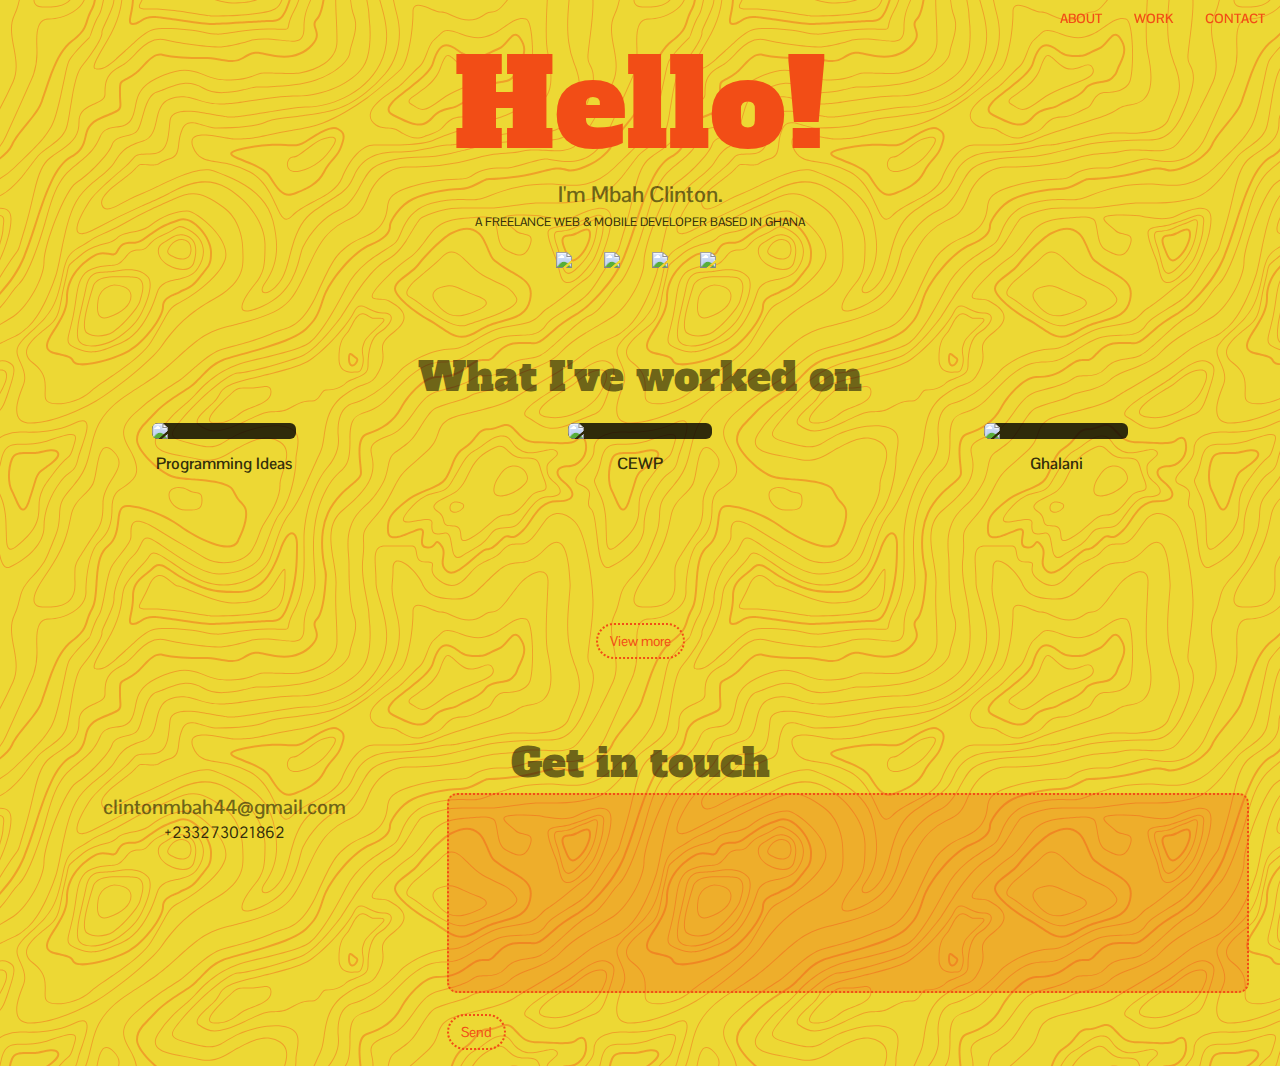
==== commit 9c7a1740: "Fixed lab item image issues on portfolio site" ====
--- a/portfolio/index.html
+++ b/portfolio/index.html
@@ -15,52 +15,90 @@
 
 <body>
 
-  <div class="navbar">
-  <ul class="nav nav-pills pull-right">
-    <li><a href="#about">ABOUT</a></li>
-    <li><a href="#work">WORK</a></li>
-    <li><a href="#">CONTACT</a></li>
-  </ul>
-</div>
-<div id="main" class="container-fluid">
-  <div id="about" class="text-center">
-    <h1 id="hello">Hello!</h1>
-    <h4>I'm Mbah Clinton.</h4>
-    <h5>A FREELANCE WEB & MOBILE DEVELOPER BASED IN GHANA</h5>
-    <div class="navbar">
-      <div id="social">
-        <ul class="nav nav-pills">
-          <li><a href="https://codepen.io/mclint_" target="_blank"><img class="social-icons" src="https://image.flaticon.com/icons/svg/51/51767.svg" /></a></li>
-          <li><a href="https://github.com/mclintprojects" target="_blank" target="_blank" target="_blank"><img class="social-icons" src="https://image.flaticon.com/icons/svg/23/23957.svg" /></a></li>
-          <li><a href="https://twitter.com/mclint_" target="_blank" target="_blank"><img class="social-icons" src="https://image.flaticon.com/icons/svg/747/747453.svg" /></a></li>
-          <li><a href="https://instagram.com/m.clint" target="_blank"><img class="social-icons" src="https://image.flaticon.com/icons/svg/87/87390.svg" /></a></li>
-        </ul>
+  <div class="navbar navbar-fixed-top">
+    <ul class="nav nav-pills pull-right">
+      <li>
+        <a href="#about">ABOUT</a>
+      </li>
+      <li>
+        <a href="#work">WORK</a>
+      </li>
+      <li>
+        <a href="#contact">CONTACT</a>
+      </li>
+    </ul>
+  </div>
+  <div id="main" class="container-fluid">
+    <div id="about" class="text-center">
+      <h1 id="hello">Hello!</h1>
+      <h4>I'm Mbah Clinton.</h4>
+      <h5>A FREELANCE WEB & MOBILE DEVELOPER BASED IN GHANA</h5>
+      <div class="navbar">
+        <div id="social">
+          <ul class="nav nav-pills">
+            <li>
+              <a href="https://codepen.io/mclint_" target="_blank">
+                <img class="social-icons" src="https://image.flaticon.com/icons/svg/51/51767.svg" />
+              </a>
+            </li>
+            <li>
+              <a href="https://github.com/mclintprojects" target="_blank" target="_blank" target="_blank">
+                <img class="social-icons" src="https://image.flaticon.com/icons/svg/23/23957.svg" />
+              </a>
+            </li>
+            <li>
+              <a href="https://twitter.com/mclint_" target="_blank" target="_blank">
+                <img class="social-icons" src="https://image.flaticon.com/icons/svg/747/747453.svg" />
+              </a>
+            </li>
+            <li>
+              <a href="https://instagram.com/m.clint" target="_blank">
+                <img class="social-icons" src="https://image.flaticon.com/icons/svg/87/87390.svg" />
+              </a>
+            </li>
+          </ul>
+        </div>
+      </div>
+    </div>
+
+    <div id="work" class="text-center">
+      <h5>What I've worked on</h5>
+      <div class="row">
+        <div class="lab-item col-xs-4" data-link="https://play.google.com/store/apps/details?id=com.alansa.ideabag2">
+          <img src="https://lh3.googleusercontent.com/3clg6rze7ZvI6QhUx13dFQCjSKIvWxZ9I3ptEbsGs3Vea1Y8EBWNYMJrsnYVZY8Tn8Fp=w300" class="img-responsive img-rounded"
+          />
+          <h4>Programming Ideas</h4>
+        </div>
+        <div class="lab-item col-xs-4" data-link="https://play.google.com/store/apps/details?id=com.alansa.cewp">
+          <img src="https://lh3.googleusercontent.com/EG7FIDF5vzokcQa7jghIXNl45entg_pTnQoqKVQwOf8XRXPJsQc19Np-fAr8wcNTuA=w300"
+            class="img-responsive img-rounded" />
+          <h4>CEWP</h4>
+        </div>
+        <div class="lab-item col-xs-4" data-link="https://play.google.com/store/apps/details?id=com.ghalani.app">
+          <img src="https://lh3.googleusercontent.com/foHqXbF1AeXHtwv3vNNCEzcZf-eM6kPpOQkvUBpcqddBop_8bUqKFa1YhIlSIp9zaXDi=w300"
+            class="img-responsive img-rounded" />
+          <h4>Ghalani</h4>
+        </div>
+      </div>
+
+      <button id="viewMoreBtn" class="btn app-btn">View more</button>
+    </div>
+
+    <div id="contact" class="container-fluid text-center">
+      <h5>Get in touch</h5>
+      <div class="row">
+        <div class="col-xs-2 col-sm-4">
+          <p id="contact-email">clintonmbah44@gmail.com</p>
+          <p id="contact-phone">+233273021862</p>
+        </div>
+        <div class="col-xs-10 col-sm-8" id="contact-form">
+          <textarea id="contact-msg"></textarea>
+          <br>
+          <button id="send-btn" class="btn app-btn">Send</button>
+        </div>
       </div>
     </div>
   </div>
-
-  <div id="work">
-    <h5>What I've worked on</h5>
-    <div class="row">
-      <div class="lab-item col-xs-4" data-link="https://play.google.com/store/apps/details?id=com.alansa.ideabag2">
-        <img src="https://lh3.googleusercontent.com/3clg6rze7ZvI6QhUx13dFQCjSKIvWxZ9I3ptEbsGs3Vea1Y8EBWNYMJrsnYVZY8Tn8Fp=w300" class="img-responsive img-rounded" />
-        <h4>Programming Ideas</h4>
-      </div>
-      <div class="lab-item col-xs-4" data-link="https://play.google.com/store/apps/details?id=com.alansa.cewp">
-        <img style="width: 110px; margin-bottom: 16px; margin-top: 18px;" src="https://lh3.googleusercontent.com/EG7FIDF5vzokcQa7jghIXNl45entg_pTnQoqKVQwOf8XRXPJsQc19Np-fAr8wcNTuA=w300" class="img-responsive img-rounded" />
-        <h4>CEWP</h4>
-      </div>
-      <div class="lab-item col-xs-4" data-link="https://play.google.com/store/apps/details?id=com.ghalani.app">
-        <img style="width: 110px; margin-bottom: 16px; margin-top: 18px;" src="https://lh3.googleusercontent.com/foHqXbF1AeXHtwv3vNNCEzcZf-eM6kPpOQkvUBpcqddBop_8bUqKFa1YhIlSIp9zaXDi=w300" class="img-responsive img-rounded" />
-        <h4>Ghalani</h4>
-      </div>
-    </div>
-  </div>
-  
-  <div id="contact">
-    <h5>Get in touch</h5>
-  </div>
-</div>
   <script src='https://cdnjs.cloudflare.com/ajax/libs/jquery/3.3.1/jquery.min.js'></script>
 
   
--- a/portfolio/css/style.css
+++ b/portfolio/css/style.css
@@ -1,73 +1,94 @@
-:root{
-  --primary-color: #EDD834;
-  --accent-color: #F24D16;
-  --text-secondary: rgba(0, 0, 0, .54);
-  --text-primary: rgba(0, 0, 0, .80);
+:root {
+  --primary-color: #edd834;
+  --accent-color: #f24d16;
+  --text-secondary: rgba(0, 0, 0, 0.54);
+  --text-primary: rgba(0, 0, 0, 0.8);
 }
 
-body{
+body {
   background-color: var(--primary-color);
   color: var(--accent-color);
-  font-family: 'Pontano Sans';
-background-image: url("data:image/svg+xml,%3Csvg xmlns='http://www.w3.org/2000/svg' width='600' height='600' viewBox='0 0 600 600'%3E%3Cpath fill='%23f24d16' fill-opacity='0.4' d='M600 325.1v-1.17c-6.5 3.83-13.06 7.64-14.68 8.64-10.6 6.56-18.57 12.56-24.68 19.09-5.58 5.95-12.44 10.06-22.42 14.15-1.45.6-2.96 1.2-4.83 1.9l-4.75 1.82c-9.78 3.75-14.8 6.27-18.98 10.1-4.23 3.88-9.65 6.6-16.77 8.84-1.95.6-3.99 1.17-6.47 1.8l-6.14 1.53c-5.29 1.35-8.3 2.37-10.54 3.78-3.08 1.92-6.63 3.26-12.74 5.03a384.1 384.1 0 0 1-4.82 1.36c-2.04.58-3.6 1.04-5.17 1.52a110.03 110.03 0 0 0-11.2 4.05c-2.7 1.15-5.5 3.93-8.78 8.4a157.68 157.68 0 0 0-6.15 9.2c-5.75 9.07-7.58 11.74-10.24 14.51a50.97 50.97 0 0 1-4.6 4.22c-2.33 1.9-10.39 7.54-11.81 8.74a14.68 14.68 0 0 0-3.67 4.15c-1.24 2.3-1.9 4.57-2.78 8.87-2.17 10.61-3.52 14.81-8.2 22.1-4.07 6.33-6.8 9.88-9.83 12.99-.47.48-.95.96-1.5 1.48l-3.75 3.56c-1.67 1.6-3.18 3.12-4.86 4.9a42.44 42.44 0 0 0-9.89 16.94c-2.5 8.13-2.72 15.47-1.76 27.22.47 5.82.51 6.36.51 8.18 0 10.51.12 17.53.63 25.78.24 4.05.56 7.8.97 11.22h.9c-1.13-9.58-1.5-21.83-1.5-37 0-1.86-.04-2.4-.52-8.26-.94-11.63-.72-18.87 1.73-26.85a41.44 41.44 0 0 1 9.65-16.55c1.67-1.76 3.18-3.27 4.83-4.85.63-.6 3.13-2.96 3.75-3.57a71.6 71.6 0 0 0 1.52-1.5c3.09-3.16 5.86-6.76 9.96-13.15 4.77-7.42 6.15-11.71 8.34-22.44.86-4.21 1.5-6.4 2.68-8.6.68-1.25 1.79-2.48 3.43-3.86 1.38-1.15 9.43-6.8 11.8-8.72 1.71-1.4 3.26-2.81 4.7-4.3 2.72-2.85 4.56-5.54 10.36-14.67a156.9 156.9 0 0 1 6.1-9.15c3.2-4.33 5.9-7.01 8.37-8.07 3.5-1.5 7.06-2.77 11.1-4.02a233.84 233.84 0 0 1 7.6-2.2l2.38-.67c6.19-1.79 9.81-3.16 12.98-5.15 2.14-1.33 5.08-2.33 10.27-3.65l6.14-1.53c2.5-.63 4.55-1.2 6.52-1.82 7.24-2.27 12.79-5.06 17.15-9.05 4.05-3.72 9-6.2 18.66-9.9l4.75-1.82c1.87-.72 3.39-1.31 4.85-1.91 10.1-4.15 17.07-8.32 22.76-14.4 6.05-6.45 13.95-12.4 24.49-18.92 1.56-.96 7.82-4.6 14.15-8.33v-64.58c-4 8.15-8.52 14.85-12.7 17.9-2.51 1.82-5.38 4.02-9.04 6.92a1063.87 1063.87 0 0 0-6.23 4.98l-1.27 1.02a2309.25 2309.25 0 0 1-4.87 3.9c-7.55 6-12.9 10.05-17.61 13.19-3.1 2.06-3.86 2.78-8.06 7.13-5.84 6.07-11.72 8.62-29.15 10.95-11.3 1.5-20.04 4.91-30.75 11.07-1.65.94-7.27 4.27-6.97 4.1-2.7 1.58-4.69 2.69-6.64 3.66-5.63 2.8-10.47 4.17-15.71 4.17-17.13 0-41.44 11.51-51.63 22.83-12.05 13.4-31.42 27.7-45.25 31.16-7.4 1.85-11.85 7.05-14.04 14.69-1.26 4.4-1.58 8.28-1.58 13.82 0 .82.01.98.24 3.63.45 5.18.35 8.72-.77 13.26-1.53 6.2-4.89 12.6-10.59 19.43-13.87 16.65-22.88 46.58-22.88 71.68 0 2.39.02 4.26.06 8.75.12 10.8.1 15.8-.22 21.95-.56 11.18-2.09 20.73-5 29.3h-1.05c2.94-8.56 4.49-18.12 5.05-29.35.31-6.13.34-11.1.22-21.9-.04-4.48-.06-6.36-.06-8.75 0-25.32 9.07-55.47 23.12-72.32 5.6-6.72 8.88-12.99 10.38-19.03 1.09-4.4 1.18-7.85.74-12.93-.23-2.7-.24-2.86-.24-3.72 0-5.62.32-9.57 1.62-14.1 2.28-7.95 6.97-13.44 14.76-15.39 13.6-3.4 32.82-17.59 44.75-30.84C409 360.14 433.58 348.5 451 348.5c5.07 0 9.77-1.33 15.26-4.07 1.93-.96 3.9-2.05 6.58-3.62-.3.18 5.33-3.16 6.98-4.11 10.82-6.21 19.66-9.67 31.11-11.2 17.23-2.3 22.9-4.75 28.57-10.64 4.25-4.41 5.04-5.16 8.22-7.28 4.68-3.11 10.01-7.14 17.55-13.14a1113.33 1113.33 0 0 0 4.86-3.89l1.28-1.02a4668.54 4668.54 0 0 1 6.23-4.98c3.67-2.9 6.55-5.12 9.07-6.95 4.37-3.19 9.16-10.56 13.29-19.4v66.9zm0-116.23c-.62.01-1.27.06-1.95.13-6.13.63-13.83 3.45-21.83 7.45-3.64 1.82-8.46 2.67-14.17 2.71-4.7.04-9.72-.47-14.73-1.33-1.7-.3-3.26-.61-4.67-.93a31.55 31.55 0 0 0-3.55-.57 273.4 273.4 0 0 0-16.66-.88c-10.42-.16-17.2.74-17.97 2.73-.38.97.6 2.55 3.03 4.87 1.01.97 2.22 2.03 4.04 3.55a1746.07 1746.07 0 0 0 4.79 4.02c1.39 1.2 3.1 1.92 5.5 2.5.7.16.86.2 2.64.54 3.53.7 5.03 1.25 6.15 2.63 1.41 1.76 1.4 4.54-.15 8.88-2.44 6.83-5.72 10.05-10.19 10.33-3.63.23-7.6-1.29-14.52-5.06-4.53-2.47-6.82-7.3-8.32-15.26-.17-.87-.32-1.78-.5-2.86l-.43-2.76c-1.05-6.58-1.9-9.2-3.73-10.11-.81-.4-1.59-.74-2.36-1-2.27-.77-4.6-1.02-8.1-.92-2.29.07-14.7 1-13.77.93-20.55 1.37-28.8 5.05-37.09 14.99a133.07 133.07 0 0 0-4.25 5.44l-2.3 3.09-2.51 3.32c-4.1 5.36-7.06 8.48-10.39 11.12-.65.52-1.33 1.04-2.13 1.62l-4.11 2.94a106.8 106.8 0 0 0-5.16 3.99c-4.55 3.74-9.74 8.6-16.25 15.38-8.25 8.58-11.78 13.54-11.7 15.95.07 1.65 1.64 2.11 6.79 2.38 1.61.09 2.15.12 2.98.2 2.95.24 5.09.73 6.81 1.68 7.48 4.15 11.63 7.26 13.95 11.58 3.3 6.15.8 12.88-8.89 20.26-8.28 6.3-11.1 10.37-11.31 14.96-.06 1.17 0 1.93.26 4.43.69 6.47.25 10.65-2.8 17.42a44.23 44.23 0 0 1-4.16 7.53c-2.82 3.97-5.47 5.74-10.6 7.69-.43.16-3.34 1.23-4.27 1.59-1.8.68-3.38 1.36-5.01 2.14-4.18 2-8.4 4.6-13.1 8.24-8.44 6.51-13.23 14.56-15.98 25.06-1.1 4.2-1.55 6.81-2.8 15.21-1.26 8.6-2.17 12.64-4.08 16.55-2.1 4.28-11.93 26.59-12.97 28.88a382.7 382.7 0 0 1-6.37 13.41c-4.07 8.11-7.61 14.07-10.73 17.81-5.38 6.46-8.98 14.37-13.77 28.42a810.14 810.14 0 0 0-1.89 5.6c-1.8 5.35-2.96 8.6-4.26 11.85-6.13 15.32-25.43 26.31-46.46 26.31-11.2 0-20.58-2.74-31.02-8.55-5.6-3.13-4.55-2.42-22.26-14.54-14.33-9.8-17.7-10.73-20.47-6.9-.37.5-1.81 2.74-1.83 2.77a52.24 52.24 0 0 1-4.94 5.9c-.73.79-5.52 5.87-6.97 7.45-2.38 2.6-4.3 4.81-5.98 6.93a45.6 45.6 0 0 0-5.08 7.66c-1.29 2.57-1.9 5.25-2.66 10.6a997.6 997.6 0 0 1-.46 3.18h-1l.47-3.32c.77-5.45 1.4-8.2 2.75-10.9a46.54 46.54 0 0 1 5.2-7.84c1.7-2.14 3.63-4.38 6.03-6.98 1.45-1.59 6.24-6.68 6.96-7.46a51.58 51.58 0 0 0 4.84-5.78s1.47-2.26 1.86-2.8c3.25-4.5 7.08-3.44 21.84 6.67 17.67 12.08 16.62 11.38 22.19 14.48 10.3 5.73 19.5 8.43 30.53 8.43 20.65 0 39.57-10.77 45.54-25.69a219.7 219.7 0 0 0 4.24-11.8 6752.32 6752.32 0 0 0 1.88-5.6c4.83-14.16 8.47-22.14 13.96-28.73 3.05-3.66 6.56-9.57 10.6-17.61 1.97-3.93 4.04-8.31 6.35-13.38 1.03-2.28 10.88-24.61 12.98-28.91 1.85-3.79 2.75-7.76 4-16.25 1.24-8.44 1.7-11.07 2.81-15.32 2.8-10.7 7.71-18.94 16.33-25.6a73.18 73.18 0 0 1 13.29-8.35c1.66-.8 3.27-1.48 5.08-2.18.94-.36 3.86-1.43 4.28-1.59 4.95-1.88 7.44-3.55 10.14-7.33 1.35-1.9 2.68-4.3 4.06-7.37 2.97-6.58 3.39-10.59 2.72-16.9a27.13 27.13 0 0 1-.27-4.58c.22-4.94 3.21-9.24 11.7-15.7 9.33-7.11 11.66-13.34 8.62-19-2.2-4.09-6.25-7.12-13.55-11.17-1.57-.88-3.6-1.33-6.42-1.57-.8-.07-1.34-.1-2.95-.19-5.77-.3-7.63-.85-7.72-3.34-.1-2.81 3.5-7.87 11.97-16.69 6.53-6.8 11.75-11.69 16.33-15.45 1.79-1.47 3.42-2.72 5.2-4.03l4.12-2.94c.79-.58 1.46-1.08 2.1-1.59 3.26-2.6 6.16-5.65 10.21-10.94a383.2 383.2 0 0 0 2.5-3.32l2.31-3.09c1.8-2.39 3.04-4 4.29-5.48 8.47-10.17 16.98-13.96 37.27-15.3-.44.02 12-.9 14.32-.98 3.62-.1 6.05.16 8.46.98.8.27 1.62.62 2.47 1.04 2.27 1.14 3.17 3.87 4.27 10.85l.44 2.76c.17 1.07.33 1.97.5 2.83 1.44 7.69 3.62 12.29 7.8 14.57 6.76 3.68 10.6 5.15 13.99 4.94 4-.25 6.99-3.17 9.3-9.67 1.45-4.04 1.46-6.49.32-7.92-.9-1.12-2.28-1.62-5.57-2.27a55.8 55.8 0 0 1-2.67-.55c-2.54-.6-4.39-1.4-5.93-2.71a252.63 252.63 0 0 0-4.78-4.01 84.35 84.35 0 0 1-4.08-3.6c-2.73-2.6-3.86-4.43-3.28-5.95 1.02-2.64 7.82-3.54 18.93-3.37a230.56 230.56 0 0 1 16.73.88c2.76.39 3.2.49 3.68.6 1.4.3 2.95.62 4.62.91a82.9 82.9 0 0 0 14.56 1.32c5.56-.04 10.24-.86 13.73-2.6 8.1-4.05 15.89-6.9 22.17-7.56.7-.07 1.4-.11 2.05-.13v1zm0-100.94v1.5c-8.62 16.05-17.27 29.55-23.65 35.92-3.19 3.2-7.62 4.9-13.54 5.56-4.45.48-8.28.4-19.18-.2-9.91-.55-15.32-.44-20.52.78a84.05 84.05 0 0 1-15 2.11l-2.25.14c-12.49.75-19.37 1.78-32.72 5.74-4.5 1.33-9.27 2.49-14.3 3.48a246.27 246.27 0 0 1-32.6 3.97c-7.56.45-13.21.57-20.24.57-5.4 0-11.9 1.61-18 5.18-8.3 4.87-15.06 12.87-19.53 24.5a68.57 68.57 0 0 1-4.56 9.8c-3.6 6.2-6.92 8.99-13.38 12.18l-4.03 1.96a64.48 64.48 0 0 0-15.16 10.25c-8.2 7.33-13.72 16.63-22.54 35.6l-2.08 4.49c-7.3 15.7-11.5 23.3-17.35 29.87-7.7 8.66-20.25 14.42-40.31 20.08-4.37 1.23-19.04 5.08-19.24 5.13-6.92 1.87-11.68 3.34-15.63 4.92-10.55 4.22-18.71 10.52-36.38 26.52l-1.7 1.54c-8.58 7.76-13.41 11.9-18.81 15.88-3.95 2.9-8 5.67-12.97 8.91-2.06 1.34-10.3 6.6-12.33 7.94-11.52 7.5-18.53 13.04-24.62 20.08a62.01 62.01 0 0 0-6.44 8.85c-4.13 6.91-6.27 13.15-9.2 25.11l-1.54 6.26c-.6 2.45-1.15 4.54-1.72 6.58-2.97 10.7-6.9 17.36-14.78 26.91L69.6 491a148.51 148.51 0 0 0-4.19 5.3 23.9 23.9 0 0 0-3.44 6.28c-1.16 3.23-1.52 5.9-1.87 11.94-.58 10.05-1.42 15.04-4.63 22.67-1.57 3.72-5.66 14.02-6.41 15.8a73.46 73.46 0 0 1-3.57 7.4c-2.88 5.14-6.71 10.12-13.12 16.95-5.96 6.36-8.87 10.9-10.61 16a56.88 56.88 0 0 0-1.38 4.82l-.46 1.84h-1.03l.52-2.08c.52-2.09.92-3.49 1.4-4.9 1.8-5.25 4.78-9.9 10.84-16.36 6.35-6.78 10.13-11.7 12.97-16.77a72.5 72.5 0 0 0 3.52-7.29c.75-1.76 4.84-12.06 6.4-15.8 3.17-7.5 3.99-12.4 4.56-22.33.35-6.14.72-8.88 1.93-12.23a24.9 24.9 0 0 1 3.58-6.54c1.27-1.7 2.6-3.37 4.22-5.34l4.11-4.95c7.8-9.46 11.66-16 14.59-26.54.56-2.04 1.1-4.12 1.71-6.56l1.53-6.26c2.96-12.04 5.13-18.36 9.32-25.39 1.84-3.08 4-6.05 6.54-8.99 6.17-7.12 13.24-12.7 24.83-20.26 2.05-1.33 10.28-6.6 12.33-7.94 4.96-3.22 9-5.98 12.92-8.87 5.37-3.95 10.19-8.08 18.74-15.82l1.7-1.54c17.76-16.09 25.98-22.43 36.67-26.7 4-1.6 8.8-3.09 15.75-4.96.21-.06 14.87-3.9 19.22-5.13 19.9-5.61 32.32-11.31 39.85-19.78 5.76-6.48 9.93-14.02 17.18-29.64l2.09-4.5c8.87-19.07 14.44-28.46 22.77-35.9a65.48 65.48 0 0 1 15.38-10.4l4.04-1.97c6.3-3.1 9.47-5.77 12.96-11.77a67.6 67.6 0 0 0 4.48-9.67c4.56-11.84 11.47-20.02 19.97-25 6.25-3.66 12.93-5.32 18.5-5.32 7.01 0 12.65-.12 20.17-.57a245.3 245.3 0 0 0 32.47-3.96c5-.98 9.75-2.13 14.22-3.45 13.43-3.98 20.38-5.02 32.94-5.78l2.24-.14c5.76-.37 9.8-.9 14.85-2.09 5.31-1.25 10.79-1.35 22.6-.7 9.04.5 12.84.58 17.21.1 5.71-.62 9.94-2.26 12.95-5.26 6.44-6.45 15.3-20.37 24.35-36.72zm0 450.21c-1.28-4.6-2.2-10.55-3.33-20.25l-.24-2.04-.23-2.03c-1.82-15.7-3.07-21.98-5.55-24.47-2.46-2.46-3.04-5.03-2.52-8.64.1-.6.18-1.1.39-2.15.69-3.54.77-5.04.08-6.84-.91-2.38-3.31-4.41-7.79-6.26-5.08-2.09-6.52-4.84-4.89-8.44.66-1.45 1.79-3.02 3.52-5.01 1.04-1.2 5.48-5.96 5.08-5.53 6.15-6.7 8.98-11.34 8.98-16.48a15.2 15.2 0 0 1 6.5-12.89v1.26a14.17 14.17 0 0 0-5.5 11.63c0 5.47-2.93 10.29-9.24 17.16.38-.42-4.04 4.33-5.07 5.5-1.67 1.93-2.75 3.43-3.36 4.77-1.37 3.04-.23 5.22 4.36 7.1 4.71 1.95 7.32 4.16 8.34 6.83.78 2.04.7 3.67-.03 7.4-.2 1.03-.3 1.51-.38 2.09-.48 3.33.03 5.59 2.23 7.8 2.74 2.74 3.98 8.96 5.84 25.06l.24 2.03.23 2.04c.82 7.01 1.53 12.06 2.34 16.03v4.33zm0-62.16c-1.4-3.13-4.43-9.9-4.95-11.17-1.02-2.53-1.25-3.8-.91-5.18.2-.84 2.05-4.68 2.32-5.33a70.79 70.79 0 0 0 3.54-11.2v3.99a62.82 62.82 0 0 1-2.62 7.6c-.31.75-2.09 4.46-2.27 5.18-.28 1.12-.08 2.22.87 4.57.41 1.02 2.5 5.7 4.02 9.09v2.45zm0-85.09c-1.65 1.66-3.66 2.9-6.4 4.13-.25.1-13.97 5.47-20.4 8.43-9.35 4.32-16.7 5.9-23.03 5.25-5.08-.53-9.02-2.25-14.77-5.92l-3.2-2.07a77.4 77.4 0 0 0-5.44-3.27c-4.05-2.18-3.25-5.8 1.47-10.47 3.71-3.68 9.6-7.93 18.73-13.8l4.46-2.82c17.95-11.33 18.22-11.5 22.27-14.74 11.25-9 19.69-14.02 26.31-15.1v1.02c-6.37 1.1-14.62 6-25.69 14.86-4.1 3.28-4.34 3.44-22.36 14.8a652.4 652.4 0 0 0-4.45 2.83c-9.07 5.83-14.92 10.05-18.57 13.66-4.31 4.28-4.95 7.13-1.7 8.88 1.7.91 3.29 1.88 5.5 3.3l3.2 2.08c5.64 3.59 9.45 5.25 14.34 5.76 6.13.64 13.32-.9 22.52-5.15 6.46-2.98 20.18-8.35 20.4-8.44 3.04-1.37 5.1-2.71 6.81-4.69v1.47zm0-41.37v1c-6.56.26-12.11 3.13-19.71 9.08l-4.63 3.68a51.87 51.87 0 0 1-4.4 3.14c-.82.52-5.51 3.33-6.22 3.76-3.31 2-6.15 3.8-8.87 5.6a112.61 112.61 0 0 0-8.16 5.92c-4.61 3.72-7.4 6.9-7.97 9.35-.63 2.67 1.48 4.53 7.05 5.46 10.7 1.78 20.92-.05 30.45-4.65a61.96 61.96 0 0 0 17.1-12.2 41.8 41.8 0 0 0 5.36-7.42v1.92a38.94 38.94 0 0 1-4.64 6.19 62.95 62.95 0 0 1-17.39 12.41c-9.7 4.68-20.13 6.55-31.05 4.73-6.06-1-8.65-3.29-7.85-6.67.64-2.74 3.53-6.05 8.31-9.9 2.35-1.9 5.1-3.88 8.24-5.97 2.73-1.82 5.58-3.61 8.9-5.62.72-.44 5.4-3.24 6.22-3.75 1.26-.8 2.6-1.76 4.3-3.09.8-.62 3.9-3.1 4.63-3.67 7.77-6.1 13.49-9.04 20.33-9.3zm0-154.6v1c-1.75-.24-4.3.23-7.82 1.55-10.01 3.75-13.8 5.07-19.15 6.76-1.78.56-2.63.83-3.87 1.24-1.48.5-3.16.76-6.74 1.16a1550.34 1550.34 0 0 0-2.64.3c-7.8.94-11.28 2.47-11.28 6.07 0 4.45 2.89 13.18 7.96 25.81a57.34 57.34 0 0 1 2.33 7.6 258.32 258.32 0 0 1 .84 3.46c1.86 7.62 3.17 10.71 5.56 11.67 2.21.88 4.7.6 7.47-.72 3.48-1.69 7.22-4.94 11.2-9.47 1.52-1.7 2.97-3.49 4.59-5.57l3.16-4.1c2.59-3.23 6.07-12.21 8.39-20.23v3.45c-2.29 7.2-5.27 14.5-7.61 17.41-.44.55-2.67 3.46-3.15 4.09-1.63 2.1-3.1 3.9-4.62 5.62-4.08 4.61-7.9 7.94-11.53 9.7-2.99 1.44-5.77 1.75-8.28.74-2.84-1.13-4.2-4.34-6.15-12.35a2097.48 2097.48 0 0 1-.84-3.46c-.8-3.2-1.47-5.45-2.28-7.46-5.14-12.8-8.04-21.55-8.04-26.19 0-4.37 3.84-6.06 12.16-7.07a160.9 160.9 0 0 1 2.65-.3c3.5-.39 5.15-.64 6.53-1.1 1.26-.42 2.1-.7 3.88-1.26 5.34-1.68 9.11-3 19.1-6.74 3.53-1.32 6.22-1.84 8.18-1.61zM0 292c10.13-11.31 18.13-23.2 23.07-35.39 3.3-8.14 6.09-16.12 10.81-30.55l1.59-4.84c6.53-19.94 10.11-29.82 14.77-39.56 6.07-12.72 12.55-21.18 20.27-25.54 6.66-3.76 10.2-7.86 12.22-13.15a46.6 46.6 0 0 0 1.86-6.58c1.23-5.2 2.05-7.59 3.93-10.36 2.45-3.62 6.27-6.53 12.1-8.96 15.78-6.58 16.73-7.04 18.05-9.01.65-.98.83-2.15.74-4.51-.03-.73-.23-3.82-.24-4A93.8 93.8 0 0 1 119 94c0-10.04.18-11.37 2.37-13.15.52-.42 1.13-.8 2.07-1.3.27-.14 2.18-1.12 2.84-1.48a68.4 68.4 0 0 0 9.12-5.87c2.06-1.54 2.64-2.14 8.01-7.93 3.78-4.09 6.21-6.36 8.96-8.12 3.64-2.33 7.2-3.12 10.9-2.11 4.4 1.2 10.81 2 18.78 2.46 6.9.4 12.9.5 21.95.5 4.87 0 8.97.47 15.4 1.57 7.77 1.33 9.3 1.54 12.38 1.54 4.05 0 7.43-.88 10.68-2.95 5.06-3.22 8.11-4.67 11.2-5.2 3.62-.64 4.77-.46 16.55 2.06 17.26 3.7 30.85 1.36 41.06-9.7 5.1-5.53 5.48-8.9 3.48-14.8-.83-2.42-1.03-3.1-1.17-4.3-.29-2.52.5-4.71 2.71-6.93 2.65-2.65 4.72-9.17 6.22-18.29h2.03c-1.56 9.71-3.77 16.65-6.83 19.7-1.79 1.8-2.36 3.39-2.14 5.28.11 1 .3 1.63 1.07 3.9 2.22 6.53 1.76 10.66-3.9 16.8-10.77 11.66-25.07 14.13-42.95 10.3-11.42-2.45-12.55-2.62-15.78-2.06-2.77.48-5.62 1.84-10.47 4.92a20.93 20.93 0 0 1-11.76 3.27c-3.25 0-4.81-.22-12.73-1.57C212.74 59.46 208.73 59 204 59c-9.1 0-15.11-.1-22.07-.5-8.09-.47-14.62-1.29-19.2-2.54-5.62-1.53-10.17 1.38-17.85 9.66-5.5 5.94-6.08 6.53-8.28 8.18a70.38 70.38 0 0 1-9.38 6.03c-.68.37-2.58 1.35-2.84 1.49-.84.44-1.35.76-1.75 1.08C121.16 83.6 121 84.8 121 94c0 1.85.06 3.54.17 5.44 0 .17.2 3.28.24 4.03.1 2.75-.13 4.29-1.08 5.71-1.67 2.5-2.27 2.8-18.95 9.74-5.48 2.29-8.99 4.96-11.2 8.24-1.71 2.51-2.47 4.73-3.64 9.7-.83 3.5-1.21 4.92-1.94 6.83-2.18 5.73-6.05 10.19-13.1 14.18-7.3 4.12-13.55 12.28-19.46 24.66-4.6 9.64-8.17 19.46-14.67 39.32l-1.58 4.84c-4.75 14.47-7.54 22.48-10.86 30.69-5.28 13.01-13.95 25.65-24.93 37.6v-2.97zm0 78v-.5l1-.01c6.32 0 7.47 5.2 4.6 13.36a60.36 60.36 0 0 1-5.6 11.3v-1.92a57.76 57.76 0 0 0 4.65-9.72c2.69-7.6 1.71-12.02-3.65-12.02-.34 0-.67 0-1 .02v-46.59a340.96 340.96 0 0 0 13.71-8.34c13.66-9.46 29.79-37.6 29.79-53.59 0-18.1 21.57-72.64 32.23-79.42 12.71-8.09 32.24-27.96 35.8-37.75 1.93-5.3 5.5-7.27 14.42-9.37 6.15-1.44 8.64-2.42 10.67-4.79 1.5-1.74 2.72-4.79 4.33-10.3.23-.78 1.9-6.68 2.43-8.46 3.62-12.08 7.3-18.49 13.47-20.39 2.5-.76 3.03-.98 9.74-3.7 7.49-3.03 11.97-4.43 17.12-4.92 6.75-.65 13.13.75 19.55 4.67 5.43 3.32 12.19 4.72 20.17 4.56 6.03-.12 12.2-1.07 19.83-2.8 1.82-.4 7.38-1.74 8.26-1.94 2.69-.6 4.34-.89 5.48-.89 4.97 0 8.93-.05 14.2-.27 7.9-.32 15.56-.92 22.75-1.88 8.5-1.14 15.9-2.73 21.88-4.82 18.9-6.62 32.64-18.3 33.67-27.59.29-2.56.4-2.96 2.79-11.11 2.33-7.95 3.21-12.93 2.72-18.23-.2-2.24-.69-4.38-1.48-6.42-1.5-3.92-2.63-9.4-3.43-16.18h.9c.77 6.47 1.89 11.72 3.47 15.82a24.93 24.93 0 0 1 1.54 6.69c.5 5.46-.4 10.54-2.77 18.6-2.36 8.06-2.47 8.47-2.74 10.95-1.09 9.75-15.1 21.68-34.33 28.41-6.06 2.12-13.52 3.72-22.09 4.87-7.22.96-14.92 1.57-22.83 1.89-5.3.21-9.27.27-14.25.27-1.04 0-2.64.27-5.26.87-.87.2-6.43 1.53-8.26 1.94-7.68 1.73-13.92 2.7-20.03 2.82-8.15.17-15.1-1.27-20.71-4.7-6.23-3.81-12.4-5.16-18.93-4.54-5.04.48-9.44 1.86-16.84 4.86-6.75 2.74-7.29 2.95-9.82 3.73-5.73 1.76-9.28 7.96-12.81 19.72-.53 1.77-2.2 7.66-2.43 8.46-1.66 5.65-2.91 8.78-4.53 10.67-2.22 2.58-4.84 3.62-12.01 5.3-7.8 1.83-11.13 3.66-12.9 8.54-3.65 10.04-23.32 30.06-36.2 38.25C65.94 190 44.5 244.2 44.5 262c0 16.34-16.3 44.78-30.22 54.41-2.14 1.48-8.24 5.12-14.28 8.68v-1.16 46.09zm0-173.7v-1.11c7.42-3.82 14.55-10.23 21.84-18.98 3.8-4.56 14.21-18.78 15.79-20.55 1.8-2.04 4.06-3.96 7.42-6.45 1.08-.8 4.92-3.57 5.49-3.99 9.36-6.85 14-11.96 15.98-19.36.8-2.98 1.54-6.78 2.46-12.3.23-1.44 2-12.46 2.56-15.79 2.87-16.77 5.73-26.79 10.07-32.1C92.46 52.43 101.5 38.13 101.5 33c0-2.54.34-3.35 6.05-15.71.68-1.49 1.25-2.74 1.77-3.93 2.5-5.75 3.9-10.04 4.14-13.36h1c-.23 3.48-1.66 7.87-4.23 13.76-.52 1.2-1.09 2.45-1.78 3.95-5.54 12.01-5.95 12.99-5.95 15.29 0 5.47-9.09 19.84-20.11 33.31-4.2 5.12-7.03 15.06-9.86 31.64-.57 3.33-2.33 14.33-2.57 15.78-.92 5.56-1.67 9.38-2.48 12.4-2.05 7.68-6.82 12.93-16.35 19.91l-5.49 3.98c-3.3 2.45-5.51 4.34-7.27 6.31-1.53 1.73-11.94 15.93-15.76 20.53-7.52 9.02-14.88 15.6-22.61 19.46zm0 361.83v-4.33c.48 2.36 1 4.35 1.6 6.15 2 6.03 4.6 8.26 8.19 6.59C28.76 557.69 43.5 542.4 43.5 527c0-16.2 6.37-31.99 17.1-46.3 1.88-2.5 3.66-4.4 5.53-6 .73-.62 1.45-1.18 2.3-1.8l2-1.43c3.68-2.68 5.32-5.28 7.08-12.59.75-3.07 1.38-5.02 4.2-13.26l.63-1.88c3.24-9.58 4.56-14.97 4.17-18.65-.48-4.43-3.8-5.23-11.3-1.64a81.12 81.12 0 0 1-9.15 3.7c-13.89 4.67-26.96 5.8-42.66 5.42l-1.95-.05-1.45-.02a39.8 39.8 0 0 0-15.05 2.96A21.81 21.81 0 0 0 0 438.37v-1.26a23.55 23.55 0 0 1 4.55-2.57 40.77 40.77 0 0 1 16.92-3.02l1.95.05c15.6.38 28.57-.75 42.32-5.37a80.12 80.12 0 0 0 9.04-3.65c8.04-3.84 12.16-2.85 12.72 2.43.42 3.89-.92 9.34-4.21 19.08l-.64 1.88c-2.8 8.2-3.43 10.15-4.16 13.18-1.82 7.52-3.59 10.34-7.47 13.16l-2 1.43c-.84.6-1.54 1.15-2.25 1.75a35.45 35.45 0 0 0-5.37 5.84c-10.61 14.15-16.9 29.74-16.9 45.7 0 15.88-15 31.45-34.29 40.45-4.3 2.01-7.39-.66-9.56-7.18-.23-.68-.44-1.39-.65-2.13zm0-62.16v-2.45l1.46 3.27c2.1 4.8 3.46 10.33 4.26 16.77.66 5.3.84 9.3 1.04 18.5.2 9.32.5 12.75 1.63 15.05 1.28 2.6 3.67 2.35 8.29-1.5 17.14-14.3 21.82-22.9 21.82-38.62 0-7.17 1.1-12.39 3.7-17.68 2.27-4.67 3.65-6.62 13.4-19.62a69.8 69.8 0 0 1 7.6-8.79 44.76 44.76 0 0 1 3.54-3.06c.38-.3.64-.52.89-.74a10.47 10.47 0 0 0 2.63-3.32 35.78 35.78 0 0 0 2.26-5.94l.37-1.2.36-1.15c.29-.91.48-1.55.66-2.16.45-1.53.74-2.68.91-3.66.38-2.2.12-3.49-.85-4.15-2.35-1.61-9.28-.24-23.8 4.94-9.54 3.4-16.12 4.17-27.85 4.26-7.71.06-10.43.4-13.25 2.12-3.48 2.12-5.84 6.4-7.58 14.26-.5 2.2-.99 4.19-1.49 5.98v-3.98l.51-2.22c1.8-8.1 4.28-12.6 8.04-14.9 3.04-1.85 5.86-2.2 13.77-2.26 11.61-.09 18.1-.84 27.51-4.2 14.93-5.32 21.95-6.71 24.7-4.83 1.38.94 1.71 2.6 1.28 5.15a33.69 33.69 0 0 1-.94 3.78l-.66 2.17-.36 1.15-.37 1.2a36.64 36.64 0 0 1-2.33 6.1c-.8 1.53-1.61 2.52-2.86 3.61l-.92.77-1.02.83c-.9.74-1.65 1.4-2.47 2.18a68.84 68.84 0 0 0-7.48 8.66c-9.7 12.93-11.07 14.87-13.31 19.46-2.52 5.15-3.59 10.22-3.59 17.24 0 16.04-4.82 24.91-22.18 39.38-5.04 4.2-8.18 4.55-9.83 1.18-1.22-2.5-1.52-5.94-1.73-15.47-.2-9.16-.38-13.15-1.03-18.4-.79-6.34-2.12-11.8-4.19-16.49L0 495.98zM379.27 0h1.04l1.5 5.26c3.28 11.56 4.89 19.33 5.26 27.8.49 11.01-1.52 21.26-6.63 31.17-7.8 15.13-20.47 26.5-36.22 34.1-12.38 5.96-26.12 9.17-36.22 9.17-6.84 0-17.24 1.38-37.27 4.62l-2.27.37c-24.5 3.99-31.65 5-37.46 5-3.49 0-4.08-.08-19.54-2.8-3.56-.64-6.32-1.1-9-1.5-20.23-2.96-31-1.2-31.96 7.86-.1.85-.18 1.72-.29 2.81l-.27 2.73c-1.1 10.9-2.02 15.73-4.31 19.96-2.9 5.34-7.77 7.95-15.63 7.95-10.2 0-12.92.6-15.5 3.17.52-.51-5.03 5.85-8.16 8.7-2.75 2.5-14.32 12.55-15.77 13.83a341.27 341.27 0 0 0-6.54 5.92c-6.97 6.49-11.81 11.76-14.6 16.15-5.92 9.3-10.48 18.04-11.69 24.08-1.66 8.3 3.67 9.54 19.02 1.21a626.23 626.23 0 0 1 44.54-21.9c3.5-1.56 14.04-6.2 15.68-6.95 5.05-2.25 8.3-3.8 10.78-5.15l1.95-1.07 2.18-1.18c1.76-.94 3.38-1.76 5-2.55 18.1-8.72 34.48-10.46 50.33-1.2 22.89 13.34 38.28 37.02 38.28 56.44 0 19.12-.73 25.13-5.18 33.2a45.32 45.32 0 0 1-4.94 7.12c-6.47 7.77-11.81 16.2-12.76 21.27-1.2 6.34 4.69 7.03 20.17-.05 13.31-6.08 22.4-14.95 28.5-26.32a80.51 80.51 0 0 0 6.1-15.13c.9-2.98 3.17-11.65 3.41-12.48a29.02 29.02 0 0 1 1.75-4.83c7.47-14.93 21.09-30.5 36.25-37.24 7.61-3.38 13-9.65 19.4-20.79.84-1.48 4.26-7.64 5.14-9.17 3.52-6.1 6.22-9.7 9.37-11.98 10.15-7.4 28.7-11.1 50.29-11.1 7.52 0 16.54-1.24 27.51-3.58a420.1 420.1 0 0 0 14.96-3.52c-1.3.33 15.54-3.98 19.42-4.89 14.15-3.33 41.07-5.01 64.11-5.01 17.36 0 27.82-9.23 38.53-38.67 6.62-18.21 6.62-26.37 2.69-34.35l-1.18-2.37A13.36 13.36 0 0 1 587.5 58c0-4.03 0-4.01 2.5-24.56.46-3.73.8-6.74 1.12-9.64.9-8.45 1.38-15.2 1.38-20.8 0-.94-.02-1.94-.04-3h1c.03 1.06.04 2.06.04 3 0 5.65-.48 12.43-1.39 20.9-.3 2.91-.66 5.93-1.11 9.66-2.5 20.45-2.5 20.47-2.5 24.44 0 1.97.45 3.57 1.45 5.68.24.51 1.16 2.35 1.17 2.36 4.06 8.24 4.06 16.68-2.65 35.13-10.84 29.8-21.63 39.33-39.47 39.33-22.96 0-49.83 1.68-63.89 4.99-3.86.9-20.69 5.2-19.4 4.88a421.05 421.05 0 0 1-14.99 3.53c-11.04 2.35-20.11 3.6-27.72 3.6-21.4 0-39.76 3.67-49.7 10.9-3 2.19-5.64 5.7-9.1 11.68-.87 1.52-4.29 7.68-5.14 9.17-6.49 11.3-12 17.71-19.86 21.2-14.9 6.63-28.38 22.03-35.75 36.77a28.17 28.17 0 0 0-1.69 4.67c-.23.8-2.5 9.49-3.4 12.5a81.48 81.48 0 0 1-6.19 15.3c-6.2 11.56-15.44 20.58-28.96 26.76-16.1 7.36-23 6.55-21.58-1.04 1-5.29 6.4-13.83 12.99-21.73a44.33 44.33 0 0 0 4.82-6.96c4.35-7.88 5.06-13.77 5.06-32.72 0-19.04-15.19-42.4-37.72-55.55-15.57-9.08-31.62-7.38-49.45 1.21a132.9 132.9 0 0 0-7.14 3.71l-1.95 1.07a158.83 158.83 0 0 1-10.85 5.19c-1.65.74-12.18 5.38-15.69 6.95a625.25 625.25 0 0 0-44.46 21.86c-15.95 8.66-22.37 7.16-20.48-2.29 1.24-6.2 5.83-15.02 11.82-24.42 2.85-4.48 7.74-9.8 14.77-16.34 1.98-1.85 4.12-3.79 6.56-5.94 1.46-1.29 13.02-11.33 15.75-13.82 3.09-2.8 8.6-9.14 8.14-8.67 2.82-2.82 5.75-3.46 16.2-3.46 7.5 0 12.04-2.43 14.75-7.42 2.2-4.07 3.11-8.84 4.2-19.59l.26-2.73.3-2.81c.56-5.42 4.47-8.5 11.23-9.6 5.44-.88 12.51-.51 21.86.86 2.7.4 5.47.86 9.04 1.49 15.33 2.7 15.96 2.8 19.36 2.8 5.73 0 12.9-1.03 37.3-5l2.27-.36c20.1-3.26 30.52-4.64 37.43-4.64 9.95 0 23.54-3.18 35.78-9.08 15.57-7.5 28.09-18.73 35.78-33.65 5.02-9.75 7-19.82 6.51-30.67-.37-8.37-1.96-16.08-5.23-27.57L379.27 0zm13.68 0h1.02c.78 3.9 1.92 8.7 3.51 14.88 3.63 14.05 3.06 27.03-.75 38.77a61 61 0 0 1-11.35 20.68 138.36 138.36 0 0 1-19.32 18.77c-11.32 9.02-23.36 15.49-35.95 18.39a258.63 258.63 0 0 1-22.57 4.07c-3.17.44-6.36.85-10.3 1.32l-9.39 1.12c-11.53 1.41-17.45 2.55-21.64 4.46-9.28 4.21-28.35 6.04-49.21 6.04-1.37 0-2.8-.12-4.3-.35-2.62-.41-5-1.03-9.14-2.29-7.34-2.21-9.63-2.75-12.63-2.56-3.9.23-6.63 2.29-8.47 6.89-1.86 4.66-2.42 7.53-3.34 14.98-1.1 8.98-2.87 12.12-9.97 14.3a40.12 40.12 0 0 0-6.8 2.66c-.63.33-1.16.64-1.76 1.02l-1.34.86c-1.9 1.14-3.86 1.49-9.25 1.49-3.2 0-8.83-.55-9.51-.39-1.22.28-.75-.14-7.14 6.24-1.5 1.5-3.49 3.18-6.32 5.37-1.52 1.18-7.16 5.43-7.94 6.03-4.96 3.78-8.33 6.6-11.06 9.38-4.88 4.98-6.85 9.15-5.56 12.7 1.34 3.67 4.07 4.42 8.9 2.82a55.72 55.72 0 0 0 7.77-3.48c1.5-.77 7.78-4.13 9.37-4.96a116.8 116.8 0 0 1 12.31-5.68 162.2 162.2 0 0 0 11.04-4.84c2.04-.97 10.74-5.16 13-6.22 4.41-2.1 8.1-3.78 11.65-5.29 17.14-7.3 29.32-9.9 37.67-6.65l5.43 2.1c2.3.88 4.17 1.62 6.02 2.38a150.9 150.9 0 0 1 13.07 6c18.34 9.63 30.35 22.13 34.79 39.87 6.96 27.85 3.6 45.53-8.08 62.4-3.97 5.75-3.52 9.2.06 8.97 4.14-.28 10.21-4.95 15.11-12.52 3.1-4.8 5.1-10.45 8.05-21.53l1.69-6.35c.66-2.47 1.24-4.52 1.83-6.5 4.93-16.56 11-27.28 21.56-34.76 7.15-5.06 23.73-15.5 25.48-16.75 6.74-4.81 10.53-9.44 14.34-18 7.74-17.44 21.09-24.34 44.47-24.34 9.36 0 17.91-1.13 29.53-3.49a624.86 624.86 0 0 0 6.2-1.28c2.4-.5 4.07-.84 5.66-1.13 4.03-.74 7.04-1.1 9.61-1.1 4.44 0 9.39-1 31.39-5.99l2.95-.66c16.34-3.67 25.64-5.35 31.66-5.35 1.54 0 2.4.01 6.4.1 7.8.15 12.27.13 17.33-.2 16.41-1.06 26.73-5.36 29.8-14.56a87.1 87.1 0 0 1 3.55-8.83c-.15.31 2.29-4.96 2.9-6.38 5.38-12.3 5.57-21.92-1.44-39.44a86.4 86.4 0 0 1-5.26-20.72c-1.61-11.98-1.38-23.14.1-40.35l.2-2.12h1l-.2 2.2c-1.48 17.15-1.7 28.24-.11 40.14a85.4 85.4 0 0 0 5.2 20.47c7.1 17.78 6.91 27.67 1.43 40.22-.62 1.43-3.06 6.72-2.91 6.4a86.17 86.17 0 0 0-3.52 8.73c-3.23 9.72-13.9 14.15-30.68 15.24-5.1.33-9.58.35-17.42.2-3.98-.09-4.84-.1-6.37-.1-5.91 0-15.18 1.67-31.44 5.32l-2.95.67c-22.16 5.02-27.05 6.01-31.61 6.01-2.5 0-5.45.36-9.43 1.09-1.58.29-3.25.62-5.64 1.11a4894.21 4894.21 0 0 0-6.2 1.29c-11.68 2.37-20.3 3.51-29.73 3.51-23.02 0-36 6.71-43.53 23.66-3.9 8.8-7.82 13.58-14.7 18.5-1.78 1.27-18.36 11.7-25.48 16.75-10.34 7.32-16.3 17.87-21.19 34.23-.58 1.96-1.15 4-1.82 6.47l-1.69 6.35c-2.98 11.18-5 16.9-8.17 21.81-5.05 7.81-11.37 12.68-15.89 12.98-4.7.31-5.3-4.23-.94-10.53 11.52-16.64 14.82-34.03 7.92-61.6-4.35-17.42-16.16-29.72-34.27-39.22-4-2.1-8.2-4-12.99-5.97-1.84-.75-3.7-1.49-6-2.38l-5.43-2.08c-8.03-3.12-20.02-.58-36.92 6.63-3.52 1.5-7.21 3.19-11.61 5.27l-13 6.22c-4.71 2.22-8.16 3.75-11.11 4.88a115.87 115.87 0 0 0-12.21 5.63c-1.58.83-7.86 4.18-9.37 4.96a56.55 56.55 0 0 1-7.9 3.54c-5.3 1.75-8.62.85-10.17-3.43-1.46-4.02.66-8.5 5.8-13.74 2.75-2.82 6.16-5.66 11.15-9.48.79-.6 6.43-4.85 7.94-6.02a66.96 66.96 0 0 0 6.23-5.28c6.74-6.74 6.1-6.16 7.61-6.51.87-.2 6.69.36 9.74.36 5.22 0 7.03-.32 8.74-1.35l1.31-.84c.62-.4 1.18-.72 1.84-1.07a41.07 41.07 0 0 1 6.96-2.72c6.64-2.04 8.22-4.84 9.28-13.47.93-7.53 1.5-10.47 3.4-15.24 1.99-4.95 5.04-7.26 9.34-7.51 3.17-.2 5.5.35 12.97 2.6a63.54 63.54 0 0 0 9.02 2.26c1.45.22 2.83.34 4.14.34 20.71 0 39.7-1.82 48.8-5.96 4.32-1.96 10.29-3.1 21.93-4.53l9.4-1.12c3.92-.48 7.11-.88 10.27-1.32 8.16-1.14 15.4-2.43 22.49-4.06 12.42-2.86 24.33-9.26 35.55-18.2a137.4 137.4 0 0 0 19.18-18.64 60.02 60.02 0 0 0 11.15-20.32c3.76-11.57 4.32-24.36.75-38.23A284.86 284.86 0 0 1 392.95 0zM506.7 0h1.26c-.5.66-.9 1.18-1.17 1.51-3.95 4.96-6.9 7.92-9.82 9.57A10.02 10.02 0 0 1 492 12.5c-2.38 0-4.24.67-6.71 2.21l-2.65 1.71c-4.38 2.8-8.01 4.08-13.64 4.08-5.6 0-9.99-1.26-16.08-4.05a202.63 202.63 0 0 1-2.3-1.06l-2.18-.98c-1.6-.7-2.92-1.17-4.17-1.48a13.42 13.42 0 0 0-3.27-.43c-2.3 0-4.3-.68-11-3.37l-1.56-.62c-5-1.97-8.1-2.82-10.52-2.66-2.93.2-4.42 2.03-4.42 6.15 0 20.76-5.21 50.42-12.15 57.35-7.58 7.59-26.55 23.7-34.06 29.06-13.16 9.4-31.17 20.2-44.11 25.06a106.87 106.87 0 0 1-13.32 4.03c-3.28.78-6.6 1.43-11.25 2.24-.53.1-8.8 1.5-11.5 1.99-4.86.87-9.3 1.74-14 2.76-20.62 4.48-25.07 5.01-38.11 5.01-2.49 0-2.9-.07-14.05-2-2.42-.42-4.31-.73-6.15-1-8.11-1.19-13.83-1.36-17.64-.2-4.54 1.4-5.93 4.65-3.7 10.52 2.02 5.28 4.84 8.61 8.84 10.74 3.26 1.74 6.75 2.6 13.82 3.71 9.42 1.48 10.94 1.75 15.5 2.92a78.2 78.2 0 0 1 18.62 7.37c8.3 4.58 14.58 11.5 19.98 20.89 2.73 4.73 9.46 19.33 10.54 21.19 3.4 5.85 6.26 6.63 10.89 2 4.95-4.94 10.35-8.37 21.13-14.06.47-.25 2.06-1.1 2.12-1.12 7.98-4.21 11.92-6.51 15.87-9.54 5.11-3.9 8.66-8.1 10.77-13.11 8.52-20.24 20.75-33.31 32.46-33.31l5.5.03c10.53.08 17.35.02 24.9-.31 13.66-.62 23.78-2.09 29.39-4.67 5.85-2.7 13.42-5.49 24.18-9.02 3.46-1.14 6.29-2.05 12.7-4.1 7.7-2.45 11.08-3.54 15.17-4.9a1059.43 1059.43 0 0 1 11.33-3.72c3.67-1.2 5.96-2 8.03-2.78a59.88 59.88 0 0 0 6.66-2.94c1.87-.98 3.76-2.1 5.86-3.5 3.48-2.33 6.15-3.13 12.04-4.13l1.15-.2c5.71-1.01 9-2.3 12.76-5.63 7.82-6.96 8.58-23.18 3.84-44.52-1.7-7.67-2.1-19.28-1.57-35.47A837.22 837.22 0 0 1 546.76 0h1l-.15 3.06c-.32 6.42-.53 11.02-.68 15.62-.51 16.1-.12 27.65 1.56 35.21 4.82 21.68 4.04 38.2-4.16 45.48-3.91 3.48-7.37 4.84-13.24 5.87l-1.16.2c-5.76.99-8.32 1.75-11.65 3.98a63.73 63.73 0 0 1-5.96 3.56 60.86 60.86 0 0 1-6.77 2.99c-2.09.79-4.39 1.58-8.07 2.79a5398.31 5398.31 0 0 1-11.32 3.71c-4.1 1.37-7.48 2.46-15.18 4.92-6.42 2.04-9.24 2.95-12.7 4.08-10.73 3.53-18.27 6.3-24.07 8.98-5.76 2.66-15.97 4.14-29.77 4.77-7.56.33-14.4.39-24.95.31l-5.49-.03c-11.19 0-23.16 12.79-31.54 32.7-2.19 5.19-5.84 9.52-11.08 13.52-4.02 3.07-7.99 5.39-16.01 9.62l-2.12 1.12c-10.7 5.65-16.04 9.04-20.9 13.9-5.14 5.14-8.75 4.15-12.45-2.22-1.12-1.92-7.85-16.5-10.54-21.2-5.33-9.24-11.48-16.02-19.6-20.5a77.2 77.2 0 0 0-18.4-7.28c-4.5-1.17-6.02-1.43-15.4-2.9-7.17-1.12-10.74-2-14.13-3.81-4.22-2.25-7.2-5.77-9.3-11.27-2.43-6.39-.78-10.26 4.34-11.83 4-1.22 9.82-1.05 18.08.17 1.84.27 3.74.58 6.17 1 11.02 1.9 11.48 1.98 13.88 1.98 12.96 0 17.35-.52 37.9-4.99 4.71-1.02 9.16-1.9 14.03-2.77 2.71-.48 10.98-1.9 11.5-1.98 4.64-.81 7.95-1.46 11.2-2.23 4.55-1.07 8.76-2.34 13.2-4 12.83-4.81 30.79-15.59 43.88-24.94 7.47-5.33 26.4-21.4 33.94-28.94C407.3 61.98 412.5 32.49 412.5 12c0-4.61 1.86-6.9 5.35-7.15 2.63-.18 5.8.7 10.96 2.73l1.56.62c6.53 2.62 8.53 3.3 10.63 3.3 1.14 0 2.3.16 3.5.46 1.32.33 2.68.82 4.34 1.53a90.97 90.97 0 0 1 3.34 1.52l1.15.54c5.98 2.73 10.23 3.95 15.67 3.95 5.41 0 8.87-1.21 13.1-3.92.2-.13 2.1-1.38 2.66-1.72 2.62-1.63 4.64-2.36 7.24-2.36 1.47 0 2.94-.43 4.47-1.3 2.78-1.56 5.67-4.45 9.54-9.31l.7-.89zM324.54 600h-2.03c.49-2.96.91-6.2 1.28-9.66.44-4.1.76-8.25.98-12.21.08-1.39.14-2.65-.35-7.29-.47-1.94-.93-4.14-1.36-6.54-2.01-11.26-2.66-22.9-1.14-33.78a60.76 60.76 0 0 1 5.18-17.95 70.78 70.78 0 0 1 12.6-18.22c3.38-3.6 5.53-5.5 11.83-10.79 4.5-3.78 6.35-5.56 7.52-7.5.64-1.07.95-2.06.95-3.06 0-1.75 0-1.74-.75-9.23-.36-3.7-.57-6.3-.68-8.96-.5-12.1 1.62-19.6 8.11-21.76 15.9-5.3 25.89-12.1 33.45-25.54C409.6 390.65 425.85 376 436 376c12.36 0 20-1.96 29.41-8.8 6.76-4.92 9.5-6.6 12.47-7.46 2.22-.64 3.8-.74 9.12-.74 1.86 0 3.53-.83 5.57-2.62 1.08-.96 5.11-5.12 5.6-5.6 6.04-5.85 11.98-8.78 20.83-8.78 2.45 0 4.54.04 7.32.12 7.51.23 8.87.17 11.27-.7 3.03-1.1 5.53-3.03 14.75-11.17 8-7.06 10.72-8.92 22.87-16.47 1.44-.9 2.59-1.63 3.69-2.37a69.45 69.45 0 0 0 9.46-7.5c4.12-3.88 8.02-7.85 11.64-11.9v2.98a201.58 201.58 0 0 1-10.27 10.38c-3.18 3-6.2 5.35-9.72 7.7-1.12.76-2.28 1.5-3.75 2.4-12.05 7.5-14.71 9.32-22.6 16.28-9.46 8.35-12.01 10.32-15.39 11.55-2.74 1-4.19 1.06-12.01.82-2.76-.08-4.83-.12-7.26-.12-8.27 0-13.75 2.7-19.43 8.22-.44.43-4.52 4.64-5.68 5.66-2.37 2.09-4.46 3.12-6.89 3.12-5.1 0-6.6.1-8.56.66-2.67.78-5.29 2.37-11.85 7.15-9.8 7.13-17.85 9.19-30.59 9.19-9.22 0-24.96 14.2-34.13 30.49-7.84 13.94-18.24 21.02-34.55 26.46-5.31 1.77-7.21 8.51-6.75 19.78.1 2.6.31 5.19.68 8.84.75 7.62.75 7.58.75 9.43 0 1.38-.42 2.73-1.24 4.09-1.33 2.2-3.26 4.07-7.94 8-6.25 5.24-8.36 7.12-11.67 10.63a68.8 68.8 0 0 0-12.25 17.71 58.8 58.8 0 0 0-5 17.36c-1.49 10.66-.85 22.09 1.13 33.15.43 2.37.88 4.53 1.33 6.44.16.66.3 1.25.6 4.06a249.3 249.3 0 0 1-1.17 16.12c-.37 3.37-.78 6.53-1.25 9.44zm-13.4 0h-1.05l.12-.28c3.07-7.16 4.29-11.83 4.29-18.72 0-3.57-.07-4.93-.76-15.65-.77-12.04-1-19.64-.55-28.3.58-11.5 2.4-22.1 5.81-32.16 1.3-3.8 2.8-7.5 4.55-11.1 3.46-7.14 6.83-12.39 10.42-16.6a59.02 59.02 0 0 1 4.35-4.56c.43-.4 3-2.8 3.67-3.45 5.72-5.6 7.51-11.52 7.51-29.18 0-18.84 2.9-23.77 15.82-28.24 1.09-.37 1.92-.67 2.77-.98a51.3 51.3 0 0 0 6.1-2.7c4.95-2.6 9.64-6.22 14.44-11.42 25.5-27.63 37.15-35.16 56.37-35.16 8.28 0 14.54-1.95 22-6.3 1.78-1.03 13.82-8.82 18.16-11.27 2.83-1.59 5.66-3.03 8.63-4.39 7.92-3.6 13.97-4.45 26.6-4.8 7.53-.2 10.7-.49 14.26-1.58 4.55-1.4 8.06-4 10.93-8.43 2.2-3.41 6.85-7.08 14.66-12.06 1.61-1.03 3.27-2.05 5.65-3.5 9.53-5.85 11.56-7.13 14.81-9.57 5.34-4 9.3-8.37 13.68-14.77a204.2 204.2 0 0 0 5.62-8.75v1.9c-1.97 3.17-3.4 5.38-4.8 7.42-4.42 6.48-8.46 10.92-13.9 15-3.29 2.46-5.32 3.75-14.89 9.61a375.06 375.06 0 0 0-5.63 3.5c-7.7 4.9-12.26 8.52-14.36 11.76-3 4.63-6.7 7.39-11.48 8.85-3.68 1.12-6.9 1.42-14.53 1.63-12.5.34-18.44 1.18-26.2 4.7a111.08 111.08 0 0 0-8.56 4.35c-4.3 2.43-16.34 10.22-18.15 11.27-7.6 4.43-14.03 6.43-22.5 6.43-18.87 0-30.3 7.4-55.63 34.84-4.88 5.28-9.67 8.97-14.7 11.62-2 1.05-4 1.92-6.23 2.75-.86.32-1.7.62-5.37 1.87-5.08 1.76-7.44 3.25-9.28 6.37-2.23 3.78-3.29 9.94-3.29 20.05 0 17.9-1.87 24.07-7.8 29.89-.69.67-3.27 3.06-3.69 3.46a58.04 58.04 0 0 0-4.28 4.49c-3.53 4.14-6.86 9.32-10.28 16.38a95.19 95.19 0 0 0-4.5 10.99c-3.38 9.97-5.18 20.48-5.76 31.9-.44 8.6-.22 16.17.55 28.17.69 10.76.76 12.12.76 15.72 0 6.35-1.02 10.87-4.35 19zm25.08 0h-1c-.04-4.73.06-9.39.28-15.02.26-6.41-.4-11.79-2.53-24.37l-.31-1.86c-2.12-12.55-2.76-19.35-1.97-26.47 1.03-9.25 4.75-16.68 12-22.67 22.04-18.2 29.81-30.18 29.81-44.61 0-2.6-.3-4.81-.98-8.17-.97-4.79-1.1-5.68-.97-7.57.2-2.56 1.27-4.7 3.56-6.72 2.67-2.35 7.05-4.6 13.72-7.01 9.72-3.5 15.52-9.18 24.3-21.57l1.78-2.5c4.48-6.33 7.1-9.63 10.43-12.78 4.31-4.07 8.98-6.77 14.54-8.17 13.3-3.32 20.37-5.47 25.34-7.64a49.5 49.5 0 0 0 5.28-2.7c1.1-.65 1.75-1.04 4.24-2.6 2.7-1.68 5.22-2.08 11.38-2.28 5.44-.18 7.9-.43 10.97-1.41a21.47 21.47 0 0 0 9.54-6.22c4.87-5.3 10.03-7.61 17.79-8.9 1.07-.18 1.88-.3 3.86-.58 6.9-.97 9.94-1.69 13.48-3.62 4.5-2.45 6.79-4.44 23.46-19.68l3.14-2.85c9.65-8.71 16.12-13.83 21.42-16.48 4.25-2.12 7.6-4.69 11.22-8.6v1.45c-3.42 3.57-6.69 6-10.78 8.05-5.18 2.59-11.61 7.67-21.2 16.32l-3.12 2.85c-16.8 15.35-19.05 17.3-23.66 19.82-3.68 2-6.8 2.75-13.82 3.73-1.97.28-2.78.4-3.84.57-7.56 1.26-12.52 3.48-17.21 8.6a22.47 22.47 0 0 1-9.97 6.5c-3.2 1-5.72 1.27-11.25 1.45-5.98.2-8.39.57-10.89 2.13a144 144 0 0 1-4.25 2.61 50.48 50.48 0 0 1-5.39 2.75c-5.04 2.2-12.15 4.37-25.5 7.7-9.74 2.44-15.26 7.65-24.4 20.56l-1.77 2.5c-8.9 12.54-14.82 18.34-24.78 21.93-6.57 2.36-10.85 4.57-13.4 6.82-2.1 1.86-3.05 3.74-3.22 6.04-.13 1.76 0 2.63.95 7.3.7 3.42 1 5.7 1 8.37 0 14.79-7.93 27-30.18 45.39-7.03 5.8-10.64 13-11.64 22-.78 7-.14 13.73 1.96 26.2l.32 1.85c2.15 12.65 2.8 18.07 2.54 24.58-.22 5.57-.32 10.2-.28 14.98zM95.9 600h-2.04c.68-3.82 1.14-8.8 1.61-15.98.2-3.11.27-4.06.39-5.6 1.3-17.54 4.04-27.14 11.5-33.2 4.65-3.77 7.22-8.92 8.67-16 .51-2.52.7-3.87 1.33-9.17.66-5.5 1.16-8.06 2.24-10.36 1.45-3.09 3.82-4.69 7.39-4.69 14.28 0 38.48 9.12 53.6 20.2 8.66 6.35 21.26 13.32 31.74 17.11 13.03 4.71 21.89 4.41 24.75-1.73 1.7-3.64 1.92-4.11 2.65-5.77 2.93-6.67 4.69-12.2 5.25-17.5.23-2.17.24-4.23.02-6.2-.32-2.75-1.42-4.55-4.08-7.35l-1.32-1.37a30.59 30.59 0 0 1-2.41-2.79 30.37 30.37 0 0 1-2.5-4.07l-1.13-2.14c-1.62-3.1-2.68-4.6-4.12-5.56-5.26-3.5-14.8-5.5-28.55-6.83a272.42 272.42 0 0 0-9.04-.71l-2.18-.17c-9.57-.73-15.12-1.56-19.06-3.2C156.57 471.07 136 450.5 136 440c0-5.34 1.74-9.53 5.47-14.13 1.98-2.44 11.12-11.71 12.79-13.54 4.52-4.97 10.16-9.54 17.68-14.66 2.8-1.9 14.78-9.6 17.49-11.49a50.54 50.54 0 0 0 6.34-5.43c1.53-1.5 6.96-7.13 7.12-7.3 7.18-7.3 12.7-11.56 19.74-14.38 3.36-1.34 8.13-2.79 17.45-5.38a9577.18 9577.18 0 0 1 11.78-3.28 602.6 602.6 0 0 0 12.67-3.7c20.4-6.24 34-12.08 40.79-18.44 8.74-8.2 11.78-13.84 15.73-26.02 2.02-6.22 3.09-9.04 5.07-12.72 9.54-17.71 28.71-39.37 43.5-45.45C383.77 238.25 389 232.34 389 226c0-2.89 2.73-8.4 6.83-13.73 4.76-6.2 10.65-11.36 16.75-14.18 12.5-5.77 33.5-10.09 47.42-10.09 5.32 0 9.83-1.5 16.42-4.89 9.2-4.71 10.1-5.11 13.58-5.11 10.42 0 32.06-2.55 45.76-5.97l3.88-.98 3.47-.89c2.6-.66 4.33-1.08 5.93-1.43 3.9-.86 6.76-1.23 9.58-1.17 2.74.06 5.47.52 8.67 1.48 4.56 1.37 13.71-.9 22.87-5.68a68.07 68.07 0 0 0 9.84-6.2v2.4c-11.09 8.14-25.76 13.66-33.29 11.4a29.72 29.72 0 0 0-8.13-1.4c-2.63-.05-5.36.3-9.11 1.12a238 238 0 0 0-9.33 2.3l-3.9.99C522.38 177.43 500.58 180 490 180c-2.99 0-3.91.4-12.67 4.89-6.85 3.51-11.61 5.11-17.33 5.11-13.65 0-34.35 4.26-46.58 9.9-5.78 2.67-11.42 7.62-16 13.58-3.85 5.02-6.42 10.2-6.42 12.52 0 7.27-5.8 13.82-20.62 19.92-14.27 5.88-33.16 27.21-42.5 44.55-1.9 3.55-2.95 6.28-4.93 12.4-4.05 12.47-7.23 18.39-16.27 26.86-7.08 6.64-20.87 12.57-41.57 18.89a604.52 604.52 0 0 1-12.7 3.71 1495.1 1495.1 0 0 1-11.8 3.28c-9.24 2.58-13.97 4.01-17.24 5.32-6.73 2.69-12.05 6.8-19.05 13.92-.15.15-5.6 5.8-7.15 7.32a52.4 52.4 0 0 1-6.6 5.65c-2.74 1.92-14.75 9.63-17.5 11.5-7.4 5.04-12.94 9.52-17.33 14.35-1.72 1.9-10.8 11.11-12.71 13.46-3.47 4.26-5.03 8.03-5.03 12.87 0 9.5 20 29.5 33.38 35.08 3.67 1.53 9.1 2.34 18.45 3.05a586.23 586.23 0 0 0 4.34.32c3.24.23 5.07.37 6.93.55 14.08 1.37 23.82 3.4 29.45 7.17 1.82 1.2 3.02 2.91 4.8 6.29l1.11 2.13a28.55 28.55 0 0 0 2.34 3.81c.62.83 1.3 1.6 2.26 2.61.23.24 1.1 1.16 1.32 1.37 2.93 3.09 4.24 5.23 4.61 8.5.24 2.12.23 4.33-.01 6.64-.59 5.55-2.4 11.25-5.41 18.1-.74 1.67-.96 2.15-2.66 5.8-3.49 7.47-13.33 7.8-27.25 2.77-10.67-3.86-23.43-10.92-32.25-17.38C164.62 515.96 140.82 507 127 507c-5 0-6.4 3.02-7.64 13.29a99.03 99.03 0 0 1-1.36 9.33c-1.53 7.5-4.3 13.04-9.37 17.16-6.87 5.58-9.5 14.78-10.77 31.8-.11 1.52-.18 2.47-.38 5.57-.46 7.01-.91 11.99-1.57 15.85zm8.05 0h-1.02c.29-1.41.58-2.94.9-4.59l1.05-5.62c2.5-13.3 4.2-19.92 6.68-24.05 1.7-2.84 3.68-5.5 8.05-11.03 8.21-10.36 10.88-14.55 10.88-18.71l-.02-1.69c-.02-1.78-.02-2.7.02-3.77.21-5.05 1.47-8.2 4.64-9.4 3.92-1.5 10.39.44 20.12 6.43 9.56 5.88 17.53 10.7 25.91 15.66 1.31.78 14.27 8.41 17.67 10.45a714.21 714.21 0 0 1 6.42 3.9c13.82 8.5 38.94 5.05 46.3-7.83 3.6-6.28 4.54-8.52 7.78-17.32a82.3 82.3 0 0 1 1.18-3.07 42.27 42.27 0 0 1 4.06-7.64c9.33-13.98 14.92-26.1 14.92-36.72 0-3.66.75-6.62 3.36-14.85.52-1.64.83-2.66 1.15-3.73 3.64-12.23 3.04-19.12-4.29-24a23.1 23.1 0 0 0-9.98-3.78c-7.2-.93-14.49 1.17-23.91 5.88-1.55.78-6.64 3.44-7.6 3.93a62.6 62.6 0 0 0-4.14 2.3l-4.4 2.66c-11.62 6.92-20.4 9.18-32.81 6.08-3.32-.84-6.24-1.4-13.1-2.64-13.25-2.39-18.7-3.75-23.33-6.46-6.23-3.67-7.46-9.02-2.88-16.65A93.1 93.1 0 0 1 172 415.42a157 157 0 0 1 8.32-7.66c-.07.05 6.16-5.3 7.82-6.77a85.12 85.12 0 0 0 6.5-6.33c7.7-8.46 12.78-13.36 20.08-18.57 9.94-7.1 21.4-12.36 35.18-15.58 37.03-8.64 51-12.7 58.83-17.93 8.6-5.73 21.3-24.77 36.84-54.81 5.22-10.1 12.27-18.4 21.13-25.71 5.13-4.24 9.56-7.25 17.55-12.23 7.42-4.62 9.62-6.14 11.38-8.16a21.15 21.15 0 0 0 2.95-4.87c.61-1.3 2.87-6.47 3-6.77 1.36-3 2.56-5.4 3.95-7.73 6.53-10.97 16.03-18 31.4-20.8 12.73-2.3 19.85-2.7 29.68-2.3 3.25.13 4.13.16 5.6.14 5.15-.07 9.71-1.04 16.61-3.8 20.74-8.3 38.75-12.04 59.19-12.04 3.05 0 6.03.15 10.48.48l2.09.16c12.45.96 18.08.96 25.34-.63a49.65 49.65 0 0 0 14.09-5.45v1.15a50.52 50.52 0 0 1-13.88 5.28c-7.38 1.61-13.08 1.61-25.63.65l-2.08-.16c-4.43-.33-7.39-.48-10.41-.48-20.3 0-38.2 3.72-58.81 11.96-7.01 2.8-11.7 3.8-16.97 3.88-1.5.02-2.39-.01-5.66-.14-9.76-.4-16.8-.01-29.47 2.3-15.06 2.73-24.32 9.58-30.71 20.31a72.8 72.8 0 0 0-3.9 7.63c-.12.28-2.39 5.47-3.01 6.79a22 22 0 0 1-3.1 5.1c-1.86 2.13-4.07 3.66-11.6 8.35-7.95 4.96-12.35 7.95-17.44 12.15-8.76 7.23-15.73 15.43-20.89 25.4-15.61 30.2-28.36 49.32-37.16 55.19-7.98 5.32-21.97 9.39-59.17 18.07-13.65 3.18-24.98 8.39-34.82 15.42-7.22 5.16-12.27 10.01-19.92 18.43a86.07 86.07 0 0 1-6.57 6.4c-1.67 1.48-7.91 6.83-7.84 6.77-3.27 2.84-5.8 5.16-8.26 7.62a92.1 92.1 0 0 0-14.27 18.13c-4.3 7.16-3.22 11.89 2.53 15.26 4.47 2.63 9.88 3.99 23.24 6.39a185.7 185.7 0 0 1 12.92 2.6c12.11 3.03 20.64.84 32.06-5.96l4.4-2.65c1.66-1 2.96-1.73 4.2-2.35.95-.48 6.04-3.14 7.6-3.92 9.59-4.8 17.04-6.94 24.49-5.98a24.1 24.1 0 0 1 10.4 3.93c7.82 5.21 8.45 12.52 4.7 25.13-.32 1.07-.64 2.1-1.16 3.74-2.57 8.12-3.31 11.04-3.31 14.55 0 10.88-5.66 23.14-15.08 37.28a41.28 41.28 0 0 0-3.97 7.46c-.37.9-.73 1.82-1.18 3.04-3.25 8.85-4.21 11.13-7.84 17.47-7.67 13.42-33.43 16.95-47.7 8.18a578.4 578.4 0 0 0-6.4-3.89c-3.4-2.04-16.36-9.67-17.67-10.45-8.38-4.97-16.36-9.78-25.92-15.66-9.5-5.85-15.7-7.7-19.24-6.36-2.68 1.02-3.8 3.82-4 8.51a61.12 61.12 0 0 0-.02 3.72l.02 1.7c0 4.5-2.69 8.73-11.52 19.87-3.92 4.95-5.87 7.59-7.55 10.39-2.39 3.97-4.08 10.56-6.56 23.72l-1.05 5.62-.86 4.4zm10.5 0h-1c.03-.34.04-.68.04-1 0-12.39 8.48-33.57 19.16-43.37a26.18 26.18 0 0 0 3.67-4.17 35.8 35.8 0 0 0 2.88-4.9c.36-.72 1.75-3.66 2.1-4.36 3.22-6.29 6.84-6.54 16.97.39 1.34.9 6.07 4.16 6.4 4.38 2.62 1.8 4.67 3.2 6.7 4.56 5.03 3.39 9.37 6.2 13.51 8.7 14.33 8.67 25.49 13.27 34.11 13.27 16.86 0 32.71-5.95 39.6-14.8 1.59-2.04 3.2-5.17 5.06-9.63.8-1.92 1.64-4.06 2.67-6.8l2.74-7.33c4.66-12.44 7.76-19.06 11.56-23.27 7.9-8.79 14.87-36 14.87-52.67 0-1.9.17-3.11 1.02-8.27.37-2.2.58-3.6.74-5.07.63-5.51.21-9.46-1.68-12.39-4.6-7.1-19.7-9.23-38.46-4.78a100.57 100.57 0 0 0-18.94 6.3c-5.17 2.37-17.11 9.74-16.5 9.4-6.72 3.64-12.97 4.15-24.8 1.3-29.55-7.14-30.43-8.62-15.26-26.81 17.44-20.93 47.12-46.18 56.38-46.18 9.92 0 53.84-11.98 65.78-17.95 9.46-4.73 24.32-21.18 36.82-37.85.71-.95 13.5-21.6 19.2-29.6 9.35-13.13 18.22-22.55 26.95-27.53 7.29-4.17 13.16-10.28 18.8-18.73 1.93-2.9 10.52-17.65 12.73-20.41 1.54-1.93 3-3.21 4.52-3.89 14.07-6.25 24.22-9.04 39.2-9.04h29c4.05 0 7.36-.4 22.93-2.5l4.3-.57c9.92-1.3 16.57-1.93 21.77-1.93 1.66 0 2.95.01 6.03.04 18.61.19 28.55-.48 44.86-4.03 3.1-.67 6.13-1.78 9.11-3.31v1.12a37.96 37.96 0 0 1-8.9 3.17c-16.4 3.56-26.4 4.24-45.08 4.05-3.08-.03-4.36-.04-6.02-.04-5.15 0-11.76.63-21.64 1.92l-4.3.58c-15.64 2.11-18.94 2.5-23.06 2.5h-29c-14.81 0-24.84 2.75-38.8 8.96-1.34.6-2.69 1.78-4.14 3.6-2.16 2.68-10.72 17.39-12.68 20.33-5.72 8.57-11.7 14.8-19.13 19.04-8.57 4.9-17.36 14.23-26.63 27.24-5.68 7.97-18.47 28.64-19.22 29.63-12.6 16.8-27.52 33.32-37.18 38.15-12.06 6.03-56.14 18.05-66.22 18.05-8.82 0-38.39 25.15-55.62 45.82-14.6 17.52-14.19 18.21 14.74 25.2 11.6 2.8 17.6 2.3 24.09-1.2-.67.35 11.31-7.03 16.56-9.44 5.41-2.48 11.6-4.59 19.11-6.37 19.13-4.53 34.65-2.35 39.54 5.22 2.05 3.17 2.48 7.32 1.84 13.04a96.34 96.34 0 0 1-.75 5.13c-.84 5.08-1.01 6.29-1.01 8.1 0 16.9-7.03 44.33-15.13 53.33-3.68 4.09-6.76 10.65-11.37 22.96-.35.93-2.2 5.94-2.73 7.33-1.04 2.76-1.88 4.9-2.68 6.84-1.9 4.53-3.55 7.73-5.2 9.85-7.1 9.13-23.25 15.19-40.39 15.19-8.86 0-20.15-4.65-34.63-13.42-4.15-2.51-8.5-5.32-13.55-8.72a861.54 861.54 0 0 1-6.71-4.56l-6.4-4.39c-9.68-6.63-12.61-6.42-15.5-.75-.35.68-1.74 3.62-2.1 4.35a36.77 36.77 0 0 1-2.96 5.03c-1.12 1.57-2.37 3-3.81 4.33-10.47 9.6-18.84 30.51-18.84 42.63l-.03 1zm-29.65 0h-1.1c1.17-2.52 1.79-5.2 1.79-8 0-20 4.83-42.04 12.15-49.35 5.17-5.18 7.77-8.38 9.9-12.74 2.64-5.41 3.95-12 3.95-20.91 0-6.82 1.14-11.59 3.37-15.07 1.74-2.7 3.6-4.21 8.91-7.52a31.64 31.64 0 0 0 3.9-2.79c4.61-3.96 6.58-6.2 7.72-9.41 1.43-4.02.93-9.04-1.86-16.02a68.98 68.98 0 0 0-3.99-8.07l-.93-1.7a75.47 75.47 0 0 1-2.64-5c-5.16-10.71-3.77-18.9 7.68-29.78a204 204 0 0 1 26.81-21.55c3.96-2.69 16.8-10.8 19.24-12.5 1.99-1.4 4.33-3.3 7.77-6.3-.02 0 7.23-6.39 9.47-8.3 4.97-4.26 9.09-7.5 13.05-10.15 4.72-3.15 8.97-5.28 12.87-6.32 12.78-3.41 15.6-4.18 21.77-5.97 12.55-3.64 21.96-6.9 28.14-10a45.47 45.47 0 0 1 7.47-2.79c8.66-2.66 12.02-4.1 16.97-8.1 6.78-5.46 13.07-14.25 19.33-27.87 15.97-34.77 19.08-39.39 32.15-49.19 3.14-2.36 6.37-4.1 11.43-6.4l2.33-1.04c11.93-5.35 16.87-8.93 21.1-17.38 1.88-3.77 2.48-6.29 3.37-12.27.78-5.19 1.48-7.56 3.53-10.25 2.57-3.4 7.03-6.27 14.36-9.01 3.37-1.26 7.36-2.5 12.05-3.73 16.33-4.3 25.28-5.36 39.6-5.81 6.9-.22 9.5-.56 12.66-2 1.19-.54 2.36-1.23 3.58-2.11 3.7-2.7 8.14-4.54 13.24-5.67 5.71-1.27 10.69-1.54 18.7-1.45l2.35.02c2.82 0 6.8-1 19.7-4.69 10.83-3.08 15.95-4.31 19.3-4.31.82 0 1.9.13 3.55.41l5.01.9c9.82 1.68 17.44 1.89 25.15-.21 7.98-2.18 14.8-6.77 20.29-14.24V147c-5.47 7.04-12.21 11.42-20.03 13.55-7.88 2.15-15.63 1.94-25.58.23l-5-.9c-1.6-.26-2.64-.39-3.39-.39-3.2 0-8.32 1.22-19.74 4.48-12.35 3.53-16.3 4.52-19.26 4.52l-2.36-.02c-7.94-.1-12.85.17-18.47 1.42-4.97 1.11-9.3 2.9-12.88 5.5a21.4 21.4 0 0 1-3.75 2.22c-3.32 1.5-6 1.87-13.04 2.09-14.25.44-23.13 1.5-39.37 5.77a125.56 125.56 0 0 0-11.95 3.7c-7.17 2.7-11.49 5.46-13.93 8.68-1.9 2.52-2.58 4.76-3.33 9.8-.9 6.08-1.53 8.68-3.47 12.56a30.6 30.6 0 0 1-9.66 11.45c-3.12 2.26-5.95 3.73-11.93 6.4l-2.31 1.04c-5.01 2.27-8.18 3.99-11.25 6.29-12.9 9.68-15.93 14.17-31.85 48.8-6.31 13.76-12.7 22.68-19.6 28.25-5.08 4.1-8.53 5.57-17.3 8.27a44.64 44.64 0 0 0-7.33 2.73c-6.24 3.12-15.7 6.4-28.3 10.06a867.4 867.4 0 0 1-21.8 5.97c-3.77 1.01-7.93 3.1-12.56 6.19a137.35 137.35 0 0 0-12.95 10.07c-2.24 1.92-9.48 8.3-9.48 8.3a98.2 98.2 0 0 1-7.84 6.37c-2.46 1.72-15.32 9.83-19.26 12.5a203 203 0 0 0-26.69 21.45c-11.13 10.58-12.43 18.3-7.47 28.63a74.52 74.52 0 0 0 2.62 4.95l.94 1.7a69.84 69.84 0 0 1 4.03 8.17c2.88 7.2 3.4 12.46 1.89 16.73-1.22 3.43-3.28 5.77-8.02 9.84-1.14.97-2.32 1.8-5.3 3.67-3.92 2.45-5.69 3.89-7.31 6.42-2.13 3.3-3.22 7.89-3.22 14.53 0 9.05-1.34 15.79-4.05 21.34-2.19 4.49-4.85 7.77-10.1 13.01-7.07 7.07-11.85 28.9-11.85 48.65 0 2.8-.58 5.48-1.7 8zm282.54 0h-1.01l-1.1-5.8c-3.08-16.26-4.05-26.2-2.74-37.26.7-5.8.77-9.68.55-15.3-.18-4.45-.17-5.68.19-7.63.78-4.3 3.44-8.53 10.39-16.34 9.07-10.2 12.26-15.41 19.8-30.15 1.35-2.64 2.33-4.47 3.38-6.3.9-1.58 1.82-3.06 2.77-4.5 3.14-4.7 7.03-8.42 16.84-16.81 11.22-9.6 15.5-13.86 18.13-19.13.7-1.4 1.3-2.8 1.93-4.4a206 206 0 0 0 1.49-4.05c3.63-9.94 8.01-13.93 22.9-17.81 4.99-1.3 20.55-5.13 21.38-5.34 16.19-4.1 25.33-7.36 33.48-12.6 5.86-3.77 5.84-3.76 27.66-16.53l2.6-1.52c10.23-6 17.1-10.2 22.73-13.95a149.3 149.3 0 0 0 8.8-6.3 723.7 723.7 0 0 0 6.37-5.08A87.74 87.74 0 0 1 600 342.95v1.12a85.76 85.76 0 0 0-15.49 9.9c.18-.14-4.76 3.84-6.38 5.1a150.3 150.3 0 0 1-8.85 6.35c-5.65 3.76-12.53 7.96-22.78 13.97l-2.6 1.53c-21.8 12.75-21.78 12.74-27.63 16.5-8.27 5.32-17.49 8.61-33.78 12.73-.83.21-16.39 4.04-21.36 5.33-8.03 2.1-13.15 4.5-16.45 7.5-2.66 2.42-4 4.86-5.77 9.7l-1.5 4.07a51.12 51.12 0 0 1-1.96 4.47c-2.72 5.45-7.04 9.75-18.38 19.45-9.73 8.32-13.6 12.02-16.65 16.6a77.18 77.18 0 0 0-2.74 4.45c-1.05 1.81-2.01 3.63-3.35 6.25-7.58 14.81-10.82 20.08-19.96 30.36-6.83 7.7-9.4 11.78-10.15 15.86-.34 1.85-.34 3.04-.17 7.4.22 5.68.14 9.6-.55 15.47-1.3 10.92-.34 20.79 2.73 36.95l1.12 5.99zm-76.59 0h-2.1l1.39-4.3c1.04-3.3 1.93-6.78 2.68-10.4 2.65-12.73 3.27-23.63 3.27-41.3 0-5.71-1.86-9.75-4.13-9.75-2.94 0-6.96 5.61-10.93 17.08C271.14 579.68 258.3 593 238 593c-22.42 0-29.26-1.35-48.42-10.09a87.69 87.69 0 0 1-9.42-5.04c-2.95-1.8-12.78-8.57-14.84-9.72-4.2-2.36-7-2.71-9.72-.99-.63.4-1.26.91-1.9 1.55a57.69 57.69 0 0 1-4.31 3.86 147.88 147.88 0 0 1-3.06 2.44l-1 .8C137.01 582.43 134 587.18 134 597c0 1.02-.02 2.01-.07 3h-2c.05-.99.07-1.98.07-3 0-10.52 3.33-15.78 12.09-22.76a265.61 265.61 0 0 1 2-1.6c.83-.64 1.43-1.13 2.03-1.61a55.76 55.76 0 0 0 4.17-3.74c.74-.73 1.48-1.34 2.24-1.82 3.47-2.2 7-1.75 11.77.93 2.15 1.21 12.03 8 14.9 9.76a85.7 85.7 0 0 0 9.22 4.93C209.29 589.7 215.85 591 238 591c19.25 0 31.49-12.7 41.06-40.33 4.24-12.25 8.66-18.42 12.81-18.42 3.8 0 6.13 5.06 6.13 11.75 0 17.8-.63 28.8-3.3 41.7-.77 3.7-1.68 7.23-2.75 10.6-.4 1.3-.8 2.53-1.19 3.7zm-149.25 0l.5-.94a160.1 160.1 0 0 0 6.53-13.26c2.73-6.29 5.78-9.64 9.24-10.52 3.74-.95 7.15.74 12.56 5.13 5.43 4.4 6.07 4.86 7.73 5.1 1.6.22 4.28 1.14 8.86 2.95 1.3.5 10.78 4.35 13.85 5.55 3.07 1.2 5.85 2.25 8.49 3.18 3.1 1.1 5.98 2.04 8.65 2.81h-3.45c-1.76-.56-3.6-1.18-5.54-1.87a281.2 281.2 0 0 1-8.51-3.19c-3.08-1.2-12.57-5.04-13.86-5.55-4.5-1.78-7.15-2.68-8.63-2.9-1.94-.27-2.53-.7-8.22-5.3-5.17-4.2-8.36-5.78-11.69-4.94-3.1.78-5.94 3.92-8.56 9.95a161 161 0 0 1-6.82 13.8h-1.13zm112.89 0a30.34 30.34 0 0 0 11.27-6.27c1.55-1.36 3.32-3.46 5.34-6.29 1.05-1.46 2.15-3.1 3.41-5.04a349.73 349.73 0 0 0 2.5-3.9l.47-.75.93-1.47a89.17 89.17 0 0 1 3.25-4.86c1.05-1.43 1.82-2.23 2.44-2.46 1.02-.37 1.49.48 1.49 2.04l.01 2.11c.05 6.91-.08 11.32-.7 16.33a48.4 48.4 0 0 1-2.38 10.56h-1.07a46.47 46.47 0 0 0 2.45-10.68c.62-4.96.75-9.33.7-16.2l-.01-2.12c0-.97-.08-1.12-.15-1.1-.36.14-1.05.85-1.97 2.1a88.44 88.44 0 0 0-3.22 4.82l-.92 1.46-.48.75a1268.1 1268.1 0 0 1-2.5 3.92c-1.26 1.95-2.38 3.6-3.44 5.08-2.06 2.88-3.87 5.04-5.5 6.45a30.87 30.87 0 0 1-8.94 5.52h-2.98zm-183.72 0H69.3c3.37-3.43 5.19-8.33 5.19-15 0-18.6-.04-17.35 1.02-20.77.6-1.93 1.5-3.74 3.27-6.63.42-.7 4.92-7.8 6.78-10.86 3.04-4.97 11.04-16.5 12.21-18.56 3.48-6.08 4.72-12.06 4.72-24.18 0-7.85 2.5-14.2 8.1-23.44l2.84-4.63a72.67 72.67 0 0 0 2.49-4.4c1.62-3.15 2.48-5.78 2.62-8.28.2-3.78-1.3-7.29-4.9-10.9-5.13-5.12-8.6-5.43-11.2-1.85-2.12 2.92-3.48 7.74-5.06 16.47-.2 1.03-.82 4.6-.82 4.57-.83 4.67-1.4 7.33-2.1 9.6-1.35 4.42-3.7 7.61-8.36 12.26l-3.26 3.2c-6.38 6.39-9.68 11.51-11.36 19.5l-1.16 5.52c-.87 4.1-1.56 7.04-2.33 9.94-3.67 13.74-9.65 25.97-22.59 44.72-7.68 11.14-11.05 18.87-10.92 23.72h-1c-.12-5.16 3.35-13.05 11.1-24.28 12.87-18.67 18.8-30.8 22.44-44.42.77-2.88 1.45-5.8 2.32-9.89l1.16-5.51c1.73-8.22 5.13-13.5 11.64-20 .63-.64 2.84-2.8 3.25-3.21 4.57-4.54 6.82-7.62 8.12-11.84a81.58 81.58 0 0 0 2.07-9.48l.81-4.57c1.62-8.9 3-13.8 5.24-16.89 3-4.15 7.2-3.78 12.71 1.74 3.8 3.8 5.42 7.58 5.2 11.66-.15 2.66-1.05 5.41-2.73 8.68a73.6 73.6 0 0 1-2.52 4.46l-2.84 4.63c-5.52 9.1-7.96 15.3-7.96 22.92 0 12.28-1.28 18.43-4.85 24.68-1.2 2.1-9.21 13.65-12.22 18.58-1.87 3.06-6.37 10.18-6.78 10.86-1.73 2.82-2.6 4.57-3.17 6.4-1.02 3.28-.98 2.1-.98 20.48 0 6.52-1.7 11.44-4.82 15zM310.09 0h1.06c-.37.9-.77 1.83-1.2 2.82-3.9 9.06-5.45 15.15-5.45 25.18 0 7.64-2.1 11.6-6.64 13.05-3.46 1.1-5.72.98-17.57-.43-11.55-1.36-19.17-1.58-28.16-.14-6.24 2.49-25.91 7.02-32.13 7.02-11.15 0-36.76-2.88-54.12-7.01a22.08 22.08 0 0 0-16.95 2.48c-4.05 2.33-7.09 5.03-13.9 11.97-6.28 6.39-9.53 9.23-13.8 11.5-7.09 3.79-11.22 7.65-13.4 12.27-1.82 3.85-2.33 7.84-2.33 15.29 0 4.4-2.65 6.69-9.45 9.74.1-.05-2.97 1.31-3.84 1.71-8.78 4.06-12.71 8.29-12.71 16.55 0 12.52-4.86 19.22-17.34 27.96l-4.56 3.14c-1.9 1.3-3.3 2.3-4.67 3.3-.92.68-1.79 1.34-2.62 2-7.16 5.62-11 14.54-15.56 33.28-.63 2.57-3.3 14-4.07 17.14a350.44 350.44 0 0 1-5.2 19.33c-1.37 4.5-4.5 15.07-4.96 16.53-1.05 3.4-1.64 4.94-2.46 6.32-.82 1.4-6.85 9.08-12.64 18.27L0 277.98v-1.9l4.58-7.35a270.8 270.8 0 0 1 12.61-18.23c-.3.5 1.35-2.8 2.38-6.12.45-1.44 3.58-12.01 4.95-16.53 1.83-6.03 3.44-12.09 5.19-19.27.76-3.13 3.44-14.56 4.06-17.14 4.62-18.95 8.52-28.02 15.92-33.83.84-.67 1.72-1.33 2.65-2.01 1.38-1.02 2.8-2.01 4.7-3.32l4.54-3.14C73.83 140.57 78.5 134.13 78.5 122c0-8.74 4.2-13.26 13.29-17.45.88-.41 3.96-1.77 3.85-1.73 6.46-2.9 8.86-4.97 8.86-8.82 0-7.6.53-11.7 2.42-15.71 2.29-4.84 6.57-8.85 13.84-12.73 4.15-2.21 7.35-5 14.15-11.93 6.28-6.4 9.36-9.13 13.52-11.53a23.07 23.07 0 0 1 17.69-2.59c17.27 4.12 42.8 6.99 53.88 6.99 6.1 0 25.73-4.53 31.92-7 9.12-1.46 16.83-1.25 28.49.13 11.63 1.38 13.9 1.5 17.15.47 4.06-1.3 5.94-4.85 5.94-12.1 0-10.1 1.56-16.3 6.6-28zm25.12 0h1c.05 5.62.26 11.48.65 19.4.47 9.7.64 14.57.64 21.6 0 9.81-4.68 17.46-13.1 23.16-6.53 4.43-14.94 7.46-24.33 9.33-3.74.54-9.42.56-22.68.23-6.74-.17-9.35-.22-12.39-.22-2.77 0-4.97.43-7.63 1.36-.88.3-4.55 1.74-5.58 2.11-6.55 2.35-13.59 3.53-24.79 3.53-8.1 0-13.58-1.38-22.46-4.9l-3.18-1.25c-12.55-4.87-21.27-5.15-37.18 1.12-11.15 4.39-18.13 9.2-22.28 14.81-3.15 4.26-4.33 7.8-5.94 15.8-1.22 6.09-1.93 8.74-3.5 12.13-1.65 3.53-3.97 5.81-7.07 7.22-2.33 1.07-4.35 1.5-9.32 2.19-9.04 1.27-12.77 3.09-15.61 9.58-3.71 8.48-7.72 13.87-14.22 19.76-2.4 2.18-13.14 11.02-15.91 13.42-8.2 7.1-13.85 17.37-18.7 31.97a258.81 258.81 0 0 0-3.27 10.7c-.01.05-2.26 7.97-2.88 10.1-8.49 28.85-17.88 52.95-26.13 61.2-2.8 2.8-5.06 5.64-10.4 12.96-3.4 4.68-6.23 8.25-8.95 11.1v-1.55c2.74-2.98 5.73-6.82 9.48-11.97 4.03-5.52 6.32-8.4 9.17-11.24 8.07-8.08 17.44-32.14 25.87-60.8.62-2.1 2.86-10.03 2.88-10.08 1.21-4.24 2.21-7.53 3.28-10.74 4.9-14.75 10.63-25.16 19-32.4 2.78-2.42 13.5-11.25 15.89-13.4 6.4-5.8 10.32-11.09 13.97-19.43 1.68-3.83 4.05-6.31 7.2-7.86 2.4-1.17 4.64-1.67 9.53-2.36 4.54-.63 6.5-1.05 8.7-2.06 2.89-1.31 5.03-3.42 6.58-6.73 1.53-3.3 2.23-5.9 3.43-11.9 1.64-8.14 2.85-11.79 6.11-16.2 4.28-5.79 11.41-10.7 22.73-15.16 16.15-6.36 25.13-6.07 37.9-1.11l3.19 1.26c8.77 3.47 14.13 4.82 22.09 4.82 11.09 0 18.02-1.16 24.46-3.47 1-.36 4.68-1.8 5.58-2.11A22.5 22.5 0 0 1 265 72.5c3.05 0 5.67.05 14.07.26 11.53.29 17.2.27 20.83-.25 9.25-1.85 17.54-4.83 23.94-9.17C332 57.8 336.5 50.46 336.5 41c0-7-.17-11.86-.7-22.7-.35-7.26-.55-12.83-.59-18.3zM93.87 0h2.04c-.7 4-1.61 6.82-3.03 9.47-2.33 4.38-2.85 5.75-5.26 13.03a40.46 40.46 0 0 1-1.94 5.03c-2.24 4.66-5.92 8.8-13.07 14.26-8.01 6.13-14.27 16.55-20.03 31.55-2.4 6.23-8.75 25.63-9.64 28.01-2.69 7.16-6.56 12.7-15.63 23.68l-2.68 3.24c-6.02 7.34-9.35 12.07-11.72 17.15-2.3 4.94-7.12 9.9-12.91 14.15v-2.4c5.14-3.94 9.1-8.3 11.1-12.6 2.46-5.27 5.87-10.1 11.98-17.56l2.68-3.26c8.94-10.8 12.72-16.22 15.3-23.1.88-2.33 7.24-21.74 9.65-28.03 5.89-15.31 12.3-26 20.68-32.41 6.92-5.3 10.4-9.2 12.48-13.55.65-1.35 1.16-2.7 1.85-4.79 2.45-7.4 3-8.83 5.4-13.34A27.68 27.68 0 0 0 93.87 0zm9.07 0h1.02c-1.66 8.3-2.91 12.67-4.54 15.26a59.14 59.14 0 0 0-4.1 8.21c-1.27 3-2.44 6.2-3.5 9.4-.38 1.12-.7 2.16-2.41 5.39a251.48 251.48 0 0 0-12.81 13.3c-3.48 3.96-5.95 7.27-7.15 9.66-.95 1.9-2.06 5.99-3.61 12.97-.64 2.9-3.65 17.15-4.51 21.07-3.63 16.45-6.63 26.69-9.9 32-7.66 12.45-10.64 15.71-37.08 41.1A69.78 69.78 0 0 1 0 179.21v-1.15a69.39 69.39 0 0 0 13.65-10.42c26.4-25.33 29.32-28.55 36.92-40.9 3.2-5.18 6.18-15.37 9.78-31.7.86-3.91 3.87-18.16 4.51-21.06 1.57-7.09 2.7-11.2 3.7-13.2 1.24-2.5 3.76-5.86 7.29-9.89.9-1.03 1.86-2.1 2.86-3.18 2.4-2.6 4.96-5.22 7.53-7.76.9-.88 1.73-1.7 3.37-3.4a129.02 129.02 0 0 1 4.78-13.46 60.07 60.07 0 0 1 4.19-8.35c1.52-2.44 2.74-6.71 4.36-14.74zM83.71 0h1.1c-2.09 4.74-6.03 8.92-11.42 12.3-7.2 4.52-16.5 7.2-24.39 7.2-8.9 0-11.8 7-11.74 21.52 0 1.7.04 3.17.12 5.99.1 3.3.12 4.45.12 5.99 0 5.73-.76 11.3-2.01 16.5a66.67 66.67 0 0 1-2.15 6.97 2597.76 2597.76 0 0 1-7 15.86A4270.8 4270.8 0 0 1 6.44 136.2 54.64 54.64 0 0 1 0 147v-1.65a54.87 54.87 0 0 0 5.55-9.57A4269.82 4269.82 0 0 0 30.7 79.97c.53-1.2.99-2.23 2.44-5.9A69.23 69.23 0 0 0 36.5 53c0-1.52-.03-2.66-.12-5.95-.08-2.83-.12-4.31-.12-6.01-.03-6.79.53-11.62 2.07-15.34 1.94-4.68 5.39-7.19 10.67-7.19 7.7 0 16.81-2.63 23.86-7.05C77.93 8.27 81.66 4.38 83.7 0zm282.63 0h1.01c1.86 10.02 2.18 12.67 2.32 18.3a123.43 123.43 0 0 1 .37 27.83c-.96 8.78-3.1 16.01-6.63 21.15-11.34 16.5-39.8 29.22-66.41 29.22-5.09 0-10.47.28-16.31.83a413.8 413.8 0 0 0-24.37 3.16c-21.56 3.26-27.66 4.01-36.32 4.01-6.92 0-12.2-1.05-21.69-3.9l-2.78-.83c-1.39-.41-2.54-.74-3.65-1.02-8-2.05-14.22-2.04-21.7.72a16.32 16.32 0 0 0-9.17 8.18c-1.6 3.05-2.5 6.06-4.02 12.83-1.5 6.64-2.34 9.52-3.99 12.64a16.16 16.16 0 0 1-9.85 8.36 104.8 104.8 0 0 0-9.5 3.42c-6.55 2.8-10.1 5.57-13.8 10.47-1.33 1.75-1.03 1.3-5.43 7.9-1.98 2.97-4.66 5.8-8.48 9.14-2.01 1.76-10.71 8.83-12.88 10.7-7.37 6.35-12.58 12.14-16.63 19.14-4.22 7.3-7.8 18.3-11.28 33.26-.87 3.73-1.72 7.64-2.64 12.14l-1.18 5.8-1.09 5.45c-1.8 8.96-2.77 13.28-3.77 16.26-6.8 20.44-17.26 42.16-27.13 51.2-5.11 4.7-8.1 7.07-11.1 8.86-.9.54-1.84 1.04-2.92 1.57-.44.22-9.6 4.4-14.1 6.66l-1.22.62v-1.13l.78-.39c4.52-2.26 13.67-6.44 14.1-6.65a41.19 41.19 0 0 0 2.84-1.54c2.94-1.75 5.88-4.09 10.94-8.73 9.71-8.9 20.1-30.51 26.87-50.79.97-2.92 1.94-7.22 3.73-16.13l1.1-5.46a490.5 490.5 0 0 1 3.82-17.96c3.5-15.06 7.1-26.14 11.39-33.54 4.11-7.11 9.4-12.98 16.83-19.4 2.19-1.88 10.88-8.95 12.88-10.7 3.77-3.28 6.39-6.05 8.3-8.93 4.43-6.64 4.12-6.18 5.47-7.96 3.8-5.03 7.5-7.91 14.21-10.78 2.61-1.12 5.74-2.24 9.59-3.46a15.17 15.17 0 0 0 9.27-7.86c1.59-3.02 2.42-5.85 4.03-12.99 1.41-6.27 2.32-9.33 3.98-12.48a17.31 17.31 0 0 1 9.7-8.66c7.7-2.83 14.1-2.84 22.3-.75 1.12.29 2.28.61 3.68 1.03l3.73 1.11c8.47 2.54 13.66 3.58 20.46 3.58 8.59 0 14.67-.75 36.18-4a414.64 414.64 0 0 1 24.41-3.17c5.88-.54 11.29-.83 16.41-.83 26.3 0 54.45-12.58 65.59-28.78 3.42-4.98 5.5-12.06 6.46-20.7.84-7.74.73-16.02.02-23.9a136.2 136.2 0 0 0-.57-5.12c0-4.47-.3-6.94-2.16-17zM18.88 0h1.03C18 7.57 17.15 10.18 14.46 16.2c-1.95 4.37-2.67 9.19-2.42 14.89.2 4.33.71 7.7 2.28 16.13 1.09 5.88 1.57 8.77 1.94 12.2.96 8.9.24 16.08-2.8 22.79A463.4 463.4 0 0 1 0 109.43v-2.12a465 465 0 0 0 12.54-25.52c2.97-6.52 3.67-13.53 2.72-22.27-.36-3.4-.84-6.26-1.93-12.12-1.57-8.47-2.1-11.88-2.29-16.27-.26-5.84.48-10.81 2.5-15.33 2.64-5.9 3.48-8.47 5.34-15.8zm280.47 0a70.78 70.78 0 0 1-4.91 11.24c-2.56 4.7-4.01 8.45-4.86 11.98l-.4 1.8-.28 1.45a5.28 5.28 0 0 1-.74 2.07c-.74 1.03-1.93 1.28-5.13 1.25.92 0-9.85-.29-15.03-.29-10.2 0-18.45.82-29.46 2.56-16.87 2.66-17.73 2.77-23.66 2.52a42.57 42.57 0 0 1-8-1.09c-17.7-4.16-46.18-5.86-54.72-3.01-2.72.9-5.88 2.8-9.52 5.59a112.37 112.37 0 0 0-6.54 5.48c-1.4 1.25-9.17 8.5-10.78 9.84-1.45 1.2-8.18 7.42-8.85 8.02a114.65 114.65 0 0 1-4.55 3.9c-4.99 4.03-8.9 6.2-11.92 6.2-3.52.05-4.32 0-5.14-.4-1.13-.56-1.5-1.72-1.13-3.57.74-3.63 4.47-10.84 12.84-24.8 5.69-9.48 9.42-18 11.78-26.2 1.45-5.04 1.94-7.4 2.97-14.54h1.01c-1.05 7.3-1.54 9.7-3.01 14.82-2.39 8.28-6.16 16.89-11.9 26.44-8.3 13.84-12 21.01-12.7 24.48-.3 1.45-.08 2.14.59 2.47.6.3 1.35.35 3.48.3 3.92 0 7.69-2.1 12.5-5.98 1.4-1.13 2.87-2.39 4.51-3.86.66-.59 7.41-6.83 8.88-8.05 1.59-1.33 9.34-8.55 10.75-9.82 2.4-2.15 4.55-3.96 6.6-5.53 3.72-2.85 6.97-4.8 9.81-5.74 8.76-2.92 37.41-1.22 55.27 2.99 2.57.6 5.14.95 7.81 1.06 5.84.25 6.7.14 23.47-2.51 11.05-1.75 19.36-2.57 29.6-2.57 5.2 0 15.99.3 15.05.29 2.87.03 3.84-.17 4.3-.83.23-.32.4-.8.58-1.7l.28-1.43.4-1.85c.88-3.6 2.36-7.44 4.96-12.22 1.87-3.43 3.44-7 4.73-10.76h1.06zm-8.59 0c-5.91 17.94-9.55 22-19.76 22-4.5 0-10.22.32-28.69 1.5l-1.53.1c-15.6.99-23.47 1.4-28.78 1.4-5.35 0-13.24-.96-28.86-3.28l-1.54-.23C163.18 18.75 157.47 18 153 18c-4.45 0-7.3 1.01-10.96 3.34-.1.06-1.8 1.17-2.3 1.47-2.43 1.5-4.32 2.19-6.74 2.19-2.8 0-4.11-1.46-4.11-4.22 0-1.04.16-2.29.5-4.1.16-.82.9-4.4 1.07-5.32.8-4.11 1.3-7.68 1.47-11.36h2c-.17 3.82-.68 7.5-1.5 11.75-.19.94-.92 4.5-1.07 5.31a21.04 21.04 0 0 0-.47 3.72c0 1.7.46 2.22 2.11 2.22 1.99 0 3.55-.57 5.7-1.9.47-.28 2.15-1.37 2.26-1.44C144.92 17.14 148.12 16 153 16c4.62 0 10.3.74 28.9 3.51l1.53.23C198.93 22.04 206.8 23 212 23c5.25 0 13.11-.41 28.65-1.4l1.54-.1C260.73 20.32 266.43 20 271 20c8.95 0 12.15-3.4 17.66-20h2.1zM141.51 0h1.13c-2.06 3.86-2.63 5.1-2.77 6.19-.15 1.12.42 1.64 2.32 1.96 1.8.3 3.85.35 10.81.35 6.02 0 13 .56 21.35 1.62 3.95.5 8.03 1.1 13.13 1.89 24 3.7 22.5 3.49 26.83 3.49 24.02 0 51.83-2.24 60.45-6.94 2.88-1.57 5.05-4.49 6.6-8.56h1.07c-1.64 4.47-3.98 7.69-7.2 9.44-8.83 4.82-36.67 7.06-60.92 7.06-4.41 0-2.84.22-26.98-3.5-5.1-.8-9.17-1.38-13.1-1.88-8.31-1.06-15.26-1.62-21.23-1.62-7.04 0-9.1-.05-10.97-.37-2.38-.4-3.38-1.32-3.15-3.07.16-1.22.69-2.41 2.63-6.06zm76.4 0c5.69 1.64 10.37 2.5 14.09 2.5 9.59 0 16.7-.71 22.4-2.5h2.98C251.12 2.53 243.2 3.5 232 3.5c-4.5 0-10.32-1.21-17.53-3.5h3.45zM70.69 0c-2.87 3.27-6.95 5.39-12.02 6.53-3.98.89-7.5 1.08-12.92 1A97.24 97.24 0 0 0 44 7.5c-5.37 0-8.86-1.24-10.1-4.97A8.6 8.6 0 0 1 33.5 0h.99c.02.82.14 1.56.36 2.22C35.91 5.39 39.02 6.5 44 6.5l1.76.02c5.35.09 8.8-.1 12.69-.97C62.95 4.54 66.63 2.74 69.3 0h1.37zM0 207.87c7.31-.16 11.5 3.33 11.5 11.13 0 11.41-5.05 28.35-11.5 41.5v-2.3c5.93-12.72 10.5-28.47 10.5-39.2 0-7.18-3.7-10.3-10.5-10.13v-1zm0 7.05c1.23.14 2.18.58 2.87 1.31 1.4 1.48 1.6 3.72 1.16 7.58l-.16 1.3A28.93 28.93 0 0 0 3.5 229c0 3.2-1.48 9.52-3.5 15.9v-3.45c1.49-5.13 2.5-9.87 2.5-12.45 0-.98.08-1.75.37-4.02l.16-1.29c.42-3.56.24-5.59-.88-6.77-.5-.53-1.21-.87-2.15-1v-1zM0 410.9v-1.47a21.67 21.67 0 0 0 2.97-4.7c1.32-2.7 2.68-6.28 4.56-11.89 7.85-23.55 7.83-26.6.25-30.4-2.25-1.12-4.8-1.43-7.78-.91v-1.02a13.1 13.1 0 0 1 8.22 1.04c8.24 4.12 8.26 7.6.25 31.6-1.88 5.66-3.25 9.27-4.6 12.02A20.82 20.82 0 0 1 0 410.9zM33.64 452c1.68 0 3.04-.23 8.34-1.31l2.38-.47c8.26-1.57 12.72-1.3 14.53 2.33 1.38 2.75-.47 5.86-4.75 9.68a75.6 75.6 0 0 1-5.08 4.07c-.94.7-4.89 3.59-5.79 4.27-1.86 1.4-2.97 2.37-3.47 3.03a19.08 19.08 0 0 0-2.89 5.5c.07-.2-4.02 13.65-6.96 22.22-2.7 7.85-5.56 10.72-8.82 8.59-2.11-1.4-3.66-4.24-6.6-11.03-1.98-4.62-2.5-5.76-3.4-7.4-4.55-8.18-3.9-23.9-.05-32.87a9.6 9.6 0 0 1 6.98-5.96c2.59-.66 4.86-.75 11.78-.67l3.8.02zm0 2c-1.13 0-2.09 0-3.82-.02-12.07-.13-14.83.57-16.9 5.41-3.63 8.47-4.26 23.55-.05 31.12.96 1.73 1.48 2.88 3.5 7.58 2.72 6.3 4.24 9.08 5.86 10.14 1.64 1.08 3.5-.8 5.82-7.55a682.9 682.9 0 0 0 6.97-22.24 21.03 21.03 0 0 1 3.18-6.04c.65-.87 1.85-1.9 3.86-3.43.92-.7 4.87-3.57 5.8-4.27 2.02-1.5 3.6-2.77 4.95-3.97 3.63-3.23 5.09-5.7 4.3-7.28-1.21-2.42-5.07-2.65-12.38-1.27l-2.35.47c-5.49 1.11-6.86 1.35-8.74 1.35zm345.63 146c-3.45-12.26-3.77-14.13-3.77-19 0-3.33-.13-6.27-.43-11.34-.63-10.33-.65-13.5.26-17.07 1.21-4.74 4.21-7.1 9.67-7.1h26c4.08 0 5.19 1.85 5.93 7.11.1.79.13.97.19 1.32.84 5.35 2.8 7.58 8.88 7.58 3.64 0 5.54.4 6.43 1.37.76.83.76 1.44.36 3.93-.85 5.26.5 8.85 7.5 13.8 6.32 4.45 11.63 5.36 16.55 3.37 3.8-1.54 6.73-4.16 11.92-10l1.1-1.23 1.09-1.23a75.6 75.6 0 0 1 2.7-2.86 35.81 35.81 0 0 1 9.57-6.73c1.52-.76 1.72-.86 5.66-2.63 6.1-2.73 9.01-4.5 11.74-7.62 2.63-3 4.67-4.85 6.7-6.04 3.18-1.85 5.46-2.13 13.68-2.13 5.98 0 10.56-4.32 18-14.99l2.82-4.03c1.06-1.5 1.94-2.7 2.79-3.79 7.87-10.12 19.38-10.4 30.74.96 5.54 5.53 10.17 19.43 13.64 38.51 2.5 13.75 4.18 29.46 4.47 39.84h-1c-.3-10.32-1.96-25.97-4.45-39.66-3.43-18.87-8.02-32.65-13.36-37.99-10.95-10.95-21.76-10.68-29.26-1.04-.83 1.07-1.7 2.26-2.75 3.75l-2.81 4.02c-7.65 10.95-12.38 15.42-18.83 15.42-8.04 0-10.21.26-13.17 2-1.92 1.12-3.9 2.9-6.45 5.83-2.86 3.26-5.87 5.09-12.09 7.88a103.35 103.35 0 0 0-5.62 2.6 34.84 34.84 0 0 0-9.32 6.54 74.67 74.67 0 0 0-3.75 4.05l-1.1 1.24c-5.28 5.95-8.29 8.64-12.28 10.25-5.26 2.13-10.92 1.17-17.5-3.48-7.33-5.17-8.82-9.15-7.92-14.77.34-2.12.34-2.6-.1-3.1-.64-.69-2.34-1.04-5.7-1.04-6.63 0-8.96-2.63-9.87-8.42l-.2-1.34c-.67-4.82-1.53-6.24-4.93-6.24h-26c-5 0-7.6 2.04-8.7 6.34-.88 3.43-.85 6.57-.23 16.76a177 177 0 0 1 .43 11.4c0 4.78.32 6.63 3.81 19h-1.04zm13.68 0c-1.31-6.58-1.61-10.71-1.36-14.84.04-.7.1-1.44.18-2.38l.23-2.56c.34-3.81.5-6.97.5-11.22 0-4.94 1.46-7.76 4.21-8.42 2.38-.58 5.56.54 9.2 3 6.64 4.52 13.99 13.07 16.55 19.23 4.77 11.44 14.12 15.69 33.54 15.69 8.6 0 14.32-2.35 20.67-7.88 1.45-1.26 15.06-15 21-20 7.21-6.07 11.77-7.59 20.62-8.32 5.52-.45 7.98-.9 11.44-2.36 4.58-1.95 9.36-5.48 14.9-11.29 7.43-7.76 13.25-8.92 17.47-4.3 3.32 3.63 5.46 10.58 6.82 20.24.73 5.17.94 7.74 1.58 17.38.25 3.75.17 5.32-.92 18.03h-1c1.09-12.7 1.17-14.28.92-17.97-.64-9.6-.85-12.16-1.57-17.3-1.33-9.47-3.43-16.27-6.56-19.7-3.76-4.11-8.93-3.08-16 4.32-5.65 5.9-10.54 9.5-15.25 11.5-3.58 1.53-6.13 1.99-11.6 2.44-8.8.72-13.17 2.18-20.2 8.1-5.9 4.96-19.5 18.7-21 19.99-6.52 5.68-12.47 8.12-21.32 8.12-19.78 0-29.5-4.42-34.46-16.3-2.49-5.97-9.71-14.38-16.2-18.79-3.42-2.32-6.36-3.35-8.4-2.86-2.2.53-3.44 2.92-3.44 7.45 0 4.28-.16 7.47-.5 11.31l-.23 2.56c-.09.93-.14 1.65-.19 2.35-.24 4.08.06 8.18 1.39 14.78h-1.02zm113.75 0c2.52-3.26 8.93-11.79 10.9-14.3 5.48-6.98 13.05-12.38 19.4-13.94 7.01-1.71 11.5 1.45 11.5 9.24 0 4.02-.04 5.16-.74 19h-1c.7-13.85.74-15 .74-19 0-7.12-3.86-9.83-10.26-8.26-6.11 1.5-13.5 6.77-18.85 13.57-1.86 2.36-7.65 10.07-10.43 13.69h-1.26zm-9.86-338.96c3.44 2.71 7 5.1 11.44 7.75 1.06.64 8.42 4.9 10.35 6.1 11.27 7 15 13.35 12.35 25.33-1.45 6.52-4.53 11.1-9.39 14.44-3.83 2.63-8.07 4.26-16.08 6.56-11.97 3.45-13.68 3.99-18.82 6.28a60.18 60.18 0 0 0-7.81 4.18c-11.11 7.07-19.1 7.7-27.96 3.28-3.56-1.77-17.2-11-17.2-11.01a101.77 101.77 0 0 0-5.2-3.07c-16.04-8.83-34.27-24.16-34.52-31.85-.11-3.46 1.99-6.57 6.28-10.26 1.03-.9 2.18-1.81 3.68-2.95.72-.55 3.38-2.56 3.94-3 4.47-3.4 7.18-5.79 9.32-8.45 11.12-13.82 26.55-28.68 34.36-32.28 12.06-5.54 19.84-5.77 27.37.12 3.25 2.54 5.65 6.54 8.58 13.35.29.65 2.3 5.45 2.88 6.74 1.62 3.65 2.9 5.8 4.24 6.94.72.6 1.45 1.2 2.2 1.8zm-3.49-.28c-1.63-1.39-3.03-3.74-4.77-7.65-.58-1.3-2.6-6.12-2.88-6.76-2.81-6.5-5.08-10.3-7.98-12.56-6.83-5.35-13.85-5.15-25.3.12-7.45 3.42-22.7 18.12-33.64 31.72-2.27 2.82-5.08 5.3-9.67 8.79l-3.94 2.98a79.98 79.98 0 0 0-3.59 2.88c-3.87 3.33-5.67 6-5.58 8.69.21 6.64 18.14 21.72 33.48 30.15 1.76.97 3.5 2 5.3 3.13.12.08 13.61 9.22 17.03 10.92 8.22 4.1 15.46 3.52 26-3.18a62.17 62.17 0 0 1 8.07-4.31c5.25-2.35 7-2.9 19.08-6.38 7.8-2.24 11.9-3.82 15.5-6.3 4.44-3.04 7.23-7.18 8.56-13.22 2.44-11.02-.83-16.6-11.45-23.2-1.9-1.18-9.23-5.42-10.32-6.08-4.5-2.69-8.13-5.12-11.64-7.9-.77-.6-1.52-1.21-2.26-1.84zM87.72 241.6c4.3-2.98 7.88-5 12.14-6.95.84-.4 1.73-.78 2.78-1.24l4.37-1.88a164.3 164.3 0 0 0 17.74-8.96 320.67 320.67 0 0 1 27.87-14.5c4.22-1.95 21.89-9.84 21.17-9.52 19.17-8.62 28.1-6.93 49.5 8.05 7.91 5.54 13.24 13.25 16.45 22.66 3.02 8.83 3.76 16.51 3.76 27.75 0 8.32-.66 12.95-3.68 18.97-4.18 8.36-12.3 16.14-25.58 23.47-24.45 13.49-38.83 27.55-52.83 47.84-8.83 12.8-47.76 44.21-65.16 54.15C75.04 413.55 48.89 423.5 31 423.5c-10.05 0-14.67-4.78-14.76-13.37-.07-6.32 2.06-13.73 6.3-24.32 2.95-7.37 2.02-12.9-2.16-22.29-3.19-7.17-3.88-9.14-3.88-12.52 0-3.35 1.87-6.9 5.52-11.07 2.61-3 3.5-3.83 11.9-11.5 5.09-4.66 8.08-7.6 10.7-10.75 9.46-11.36 12.62-19.47 17.9-44.78 3.12-15.05 6.63-20.28 15.12-25.25.8-.47 3.95-2.25 4.7-2.68a76.66 76.66 0 0 0 5.38-3.38zm.56.82a77.63 77.63 0 0 1-5.44 3.43l-4.7 2.67c-8.23 4.82-11.57 9.81-14.65 24.6-5.3 25.45-8.51 33.7-18.1 45.21-2.66 3.19-5.68 6.16-10.8 10.84-8.36 7.64-9.24 8.48-11.82 11.42-3.5 4.01-5.27 7.36-5.27 10.42 0 3.18.68 5.1 3.8 12.12 4.27 9.6 5.24 15.37 2.16 23.07-4.18 10.47-6.29 17.78-6.22 23.93.08 8.06 4.26 12.38 13.76 12.38 17.67 0 43.68-9.9 64.75-21.93 17.28-9.88 56.1-41.2 64.84-53.85 14.08-20.42 28.57-34.59 53.17-48.16 13.12-7.23 21.09-14.87 25.17-23.03 2.92-5.86 3.57-10.35 3.57-18.53 0-11.13-.74-18.73-3.7-27.43-3.15-9.22-8.36-16.75-16.09-22.16-21.13-14.8-29.7-16.42-48.5-7.95.7-.32-16.96 7.56-21.17 9.5-1.7.8-3.3 1.55-4.86 2.3a319.68 319.68 0 0 0-22.93 12.17 165.3 165.3 0 0 1-17.85 9.01l-4.37 1.88c-1.04.45-1.92.84-2.76 1.23a74.56 74.56 0 0 0-11.99 6.86zm-7.6 12.2c7.7-6.25 12.3-8.17 23.68-11.27 6.12-1.67 9.12-2.95 12.31-5.72 3.8-3.3 7.47-4.52 15.86-6.1 2.75-.52 3.67-.7 5.06-1.02 5.48-1.24 9.48-2.93 13.1-5.89 10.42-8.53 25.4-14.11 36.31-14.11 5.33 0 16.77 7.58 25.74 17.16 10.73 11.46 15.96 23.27 12.73 32.5-3.18 9.1-11.39 18.57-23.03 27.86-8.44 6.73-18.36 13-25.22 16.43-3.72 1.86-6.59 4.88-9.77 9.99-.69 1.1-11.1 20.25-16.03 27.83-5.62 8.65-15.4 17.36-30.23 27.96a552.58 552.58 0 0 1-9.2 6.42c-.13.09-6.81 4.65-8.6 5.89-6.47 4.46-10.35 7.35-13.05 9.83-11.64 10.67-37.14 15.54-43.7 8.98-1.96-1.96-2.2-4.06-1.95-10.52.37-9.42-.5-14.5-4.95-20.51a34.09 34.09 0 0 0-7.04-6.92c-3.93-2.95-6.07-6.11-6.56-9.49-.97-6.61 3.87-13.06 14.17-21.69 1.58-1.32 6.67-5.44 7.09-5.78a48.03 48.03 0 0 0 5.23-4.77c4.1-4.63 5.85-9.55 7.8-20.07a501.52 501.52 0 0 0 .8-4.37c.33-1.87.6-3.3.88-4.73.74-3.78 1.5-7.18 2.4-10.63 1-3.78 1.38-5.5 2.36-10.37.6-3.02.93-4.21 1.56-5.47 1.22-2.45 1.27-2.5 12.25-11.42zm.64.78c-10.77 8.74-10.88 8.84-12 11.08-.58 1.16-.88 2.3-1.47 5.22-.98 4.89-1.36 6.63-2.37 10.44-.9 3.43-1.65 6.8-2.39 10.56a339.79 339.79 0 0 0-1.29 6.95l-.39 2.15c-1.98 10.68-3.77 15.74-8.04 20.54a48.77 48.77 0 0 1-5.34 4.88c-.42.34-5.5 4.47-7.07 5.78-10.04 8.4-14.72 14.65-13.83 20.78.45 3.1 2.44 6.03 6.17 8.83 3 2.25 5.39 4.62 7.24 7.12 4.63 6.24 5.52 11.52 5.15 21.15-.25 6.14-.01 8.1 1.66 9.78 6.1 6.1 31.02 1.33 42.31-9.02 2.75-2.52 6.66-5.43 13.16-9.92l8.6-5.89c3.63-2.48 6.45-4.44 9.19-6.4 14.73-10.54 24.44-19.18 29.97-27.7 4.9-7.54 15.31-26.68 16.02-27.8 3.27-5.26 6.26-8.41 10.18-10.37 6.79-3.4 16.65-9.63 25.03-16.32 11.52-9.18 19.61-18.53 22.72-27.4 3.07-8.78-2.02-20.27-12.52-31.49-8.8-9.4-20.04-16.84-25.01-16.84-10.67 0-25.43 5.5-35.68 13.89-3.76 3.07-7.9 4.81-13.5 6.09-1.41.32-2.35.5-5.11 1.02-8.21 1.55-11.76 2.73-15.38 5.88-3.34 2.9-6.45 4.22-12.7 5.92-11.26 3.07-15.75 4.94-23.31 11.09zM212 251.85c0 7.56-.6 10.92-2.6 14.3-1.1 1.84-7.66 10.05-8.6 11.3-5.96 7.94-9.33 10.28-17.26 13.76-1.34.58-2.2 1-3.03 1.5-.55.33-1.2.66-2 1.02-.71.33-4.46 1.9-5.52 2.39-6.05 2.78-8.99 5.8-8.99 10.73 0 10.97-18.95 36.12-34.51 44.87-8.18 4.6-21.3 9.36-32.78 11.86-13.33 2.9-22.49 2.48-24.62-2.32-1.32-2.97-4.4-4.26-11.98-5.81l-.6-.12c-4.84-.99-6.94-1.55-9.03-2.64-2.92-1.5-4.48-3.7-4.48-6.84 0-2.74 1.08-5.77 3.25-9.67.85-1.53 1.82-3.13 3.23-5.35-.16.25 2.83-4.4 3.67-5.76 6.69-10.7 9.85-18.5 9.85-27.22 0-18.41 11.22-33.37 27.5-42.86 5.22-3.05 9.23-3.31 15.2-2.12 5.04 1 6.05.9 7.43-1.52 4.5-7.85 7.04-9.5 15.87-9.5 3.93 0 6.97-.98 10.47-3.16 1.56-.97 8.67-6.17 10.99-7.68 9.2-5.98 11.34-7 25.2-11.95 6.95-2.48 15.18 1.28 22.33 9.12 6.55 7.19 11.01 16.61 11.01 23.67zm-2 0c0-6.5-4.25-15.48-10.49-22.32-6.67-7.32-14.16-10.74-20.17-8.59-13.73 4.9-15.73 5.85-24.8 11.75-2.24 1.46-9.37 6.68-11.01 7.7-3.8 2.36-7.2 3.46-11.53 3.46-8.08 0-9.98 1.23-14.13 8.5-1.1 1.91-2.51 2.88-4.35 3.09-1.3.14-1.9.05-5.22-.61-5.53-1.1-9.07-.88-13.8 1.88-15.72 9.17-26.5 23.55-26.5 41.14 0 9.2-3.28 17.29-10.15 28.28l-3.68 5.77c-1.39 2.19-2.35 3.77-3.17 5.25-2.02 3.63-3 6.38-3 8.7 0 4.19 2.87 5.67 11.9 7.52l.61.12c8.27 1.7 11.7 3.13 13.4 6.95 3.17 7.14 36 0 54.6-10.46 14.98-8.43 33.49-32.99 33.49-43.13 0-5.9 3.47-9.48 10.16-12.55 1.1-.5 4.85-2.08 5.52-2.38.74-.34 1.32-.64 1.8-.93.92-.55 1.85-1 3.25-1.62 7.65-3.35 10.75-5.5 16.47-13.12 1.02-1.36 7.47-9.42 8.47-11.11 1.79-3.01 2.33-6.06 2.33-13.3zm-37.18-22.4c.15-.1 2.4-1.51 2.95-1.84.96-.57 1.7-.94 2.43-1.17 2.57-.83 5.06-.1 11.04 3.12 14.86 8 19.43 22.87 9.18 38.71-4.04 6.24-9.37 9-18.72 11.11-.85.2-1.2.27-3.13.68-6.04 1.29-8.78 2.08-11.6 3.65-3.63 2.02-6.09 4.98-7.5 9.44-7.87 24.93-19.72 43.34-36.28 50.31-16.45 6.93-21.13 8.53-27.98 8.89-4.94.25-9.8-.65-15.4-2.89a44.45 44.45 0 0 1-5.64-2.6c-4.02-2.33-5.14-4.74-4.5-9.31.3-2.13 3.77-15.53 4.84-20.65.63-3.05 1.19-6.14 1.75-9.69a464.04 464.04 0 0 0 1.35-8.9c1.42-9.41 2.5-14.27 4.49-18.65 2.46-5.43 6.13-9.03 11.72-11.13 6.59-2.47 10.54-3.1 18.03-3.53 4.75-.27 6.68-.64 9-2.05.61-.37 1.22-.81 1.82-1.33a30.61 30.61 0 0 0 3.37-3.4c.59-.69 2.38-2.9 2.63-3.19 3.36-4 6.3-5.53 12.33-5.53 3.94 0 5.9-.92 8.18-3.36-.17.18 2.75-3.14 3.85-4.22a30.95 30.95 0 0 1 6.79-5c1.5-.83 3.15-1.62 4.99-2.38a64.92 64.92 0 0 0 10.01-5.1zm-14.52 8.34a29.95 29.95 0 0 0-6.57 4.84 116.68 116.68 0 0 0-3.82 4.2c-2.46 2.63-4.68 3.67-8.91 3.67-5.72 0-8.39 1.39-11.57 5.17-.23.28-2.03 2.5-2.63 3.2a31.6 31.6 0 0 1-3.47 3.51c-.65.55-1.3 1.03-1.96 1.43-2.5 1.51-4.55 1.9-9.47 2.19-7.39.42-11.25 1.04-17.72 3.47-5.34 2-8.82 5.4-11.17 10.6-1.93 4.27-3 9.07-4.41 18.39l-.65 4.34-.7 4.57c-.57 3.56-1.12 6.67-1.76 9.73-1.08 5.18-4.54 18.53-4.83 20.59-.59 4.17.35 6.18 4.01 8.3 1.35.77 3.1 1.58 5.52 2.55 5.46 2.18 10.18 3.05 14.97 2.8 6.69-.34 11.32-1.93 27.65-8.8 16.21-6.83 27.92-25.01 35.71-49.7 1.49-4.7 4.12-7.86 7.97-10 2.93-1.63 5.74-2.45 11.87-3.76 1.92-.4 2.28-.49 3.12-.68 9.12-2.06 14.24-4.7 18.1-10.67 9.92-15.34 5.55-29.55-8.82-37.29-5.75-3.1-8.03-3.76-10.25-3.05-.65.2-1.33.54-2.23 1.08-.55.32-2.77 1.72-2.93 1.82a65.91 65.91 0 0 1-10.16 5.17c-1.8.75-3.42 1.52-4.89 2.33zm-42.39 32.72c16.15-2.87 26.36-.97 32.47 6.16 5.08 5.93 1.13 21.42-5.93 35.55-4.79 9.58-10.6 16.21-23.16 25.19-14.15 10.1-35.5 12.2-40.71 3.85-1.86-2.97-2.1-8.14-1.06-15.73.78-5.68 1.86-10.71 4.73-22.98l.12-.51c1.59-6.8 2.37-10.31 3.14-14.14 1.45-7.25 3.74-11.47 7.26-13.74 2.81-1.8 5.53-2.28 12.33-2.62 5.33-.27 7.56-.46 10.81-1.03zm.18.98c-3.3.59-5.56.78-10.94 1.05-6.62.33-9.23.78-11.84 2.46-3.25 2.1-5.42 6.09-6.82 13.1-.77 3.84-1.56 7.35-3.15 14.17l-.12.5c-2.86 12.24-3.93 17.26-4.7 22.9-1.03 7.36-.79 12.36.9 15.07 4.82 7.7 25.54 5.67 39.29-4.15 12.43-8.88 18.13-15.39 22.84-24.81 6.86-13.72 10.75-29 6.07-34.45-5.84-6.81-15.7-8.65-31.53-5.84zM132 276.5c7.12 0 10.66 3.08 11.25 8.7.42 4.02-.43 8.14-2.77 15.94-2.56 8.52-18.36 25.38-27.2 31.28-7.01 4.67-20.02 5.67-26.57.99-3.99-2.85-3.53-12.08.02-26.46.68-2.75 1.47-5.65 2.37-8.76a412.6 412.6 0 0 1 3.05-10.14l.37-1.2c1.48-4.8 5.1-7.75 10.73-9.27 4.4-1.2 9.54-1.5 17.48-1.33l3.89.1c3.87.11 5.42.15 7.38.15zm0 1c-1.97 0-3.53-.04-7.41-.15l-3.88-.1c-7.85-.17-12.92.13-17.2 1.3-5.32 1.43-8.67 4.16-10.03 8.6a1277.83 1277.83 0 0 1-1.6 5.21c-.68 2.2-1.27 4.17-1.82 6.1-.9 3.1-1.68 5.99-2.36 8.73-3.43 13.88-3.87 22.93-.4 25.4 6.17 4.42 18.73 3.45 25.42-1 8.66-5.78 24.33-22.49 26.8-30.73 2.3-7.67 3.14-11.71 2.73-15.56-.53-5.1-3.64-7.8-10.25-7.8zm-17.79 7a31.3 31.3 0 0 1 8.57 1.4c5.42 1.78 8.72 5.03 8.72 10.1 0 9.59-9.51 17.2-22.34 21.47-9.82 3.28-13.62-1.79-11.66-16.54.84-6.28 3.82-10.67 8.24-13.46a20.38 20.38 0 0 1 8.47-2.97zm-.6 1.08a19.39 19.39 0 0 0-7.34 2.73c-4.18 2.64-6.98 6.78-7.77 12.76-1.89 14.11 1.36 18.45 10.34 15.46C121.3 312.37 130.5 305 130.5 296c0-4.56-2.98-7.5-8.03-9.15a28.05 28.05 0 0 0-8.2-1.35c-.13 0-.35.03-.66.08zm80.87-23.45c-2.72 9.8-14.93 9.86-26.72 3.3-10.17-5.64-13.8-17.98-5-22.87a66.53 66.53 0 0 0 4.48-2.7l2.03-1.3a50.15 50.15 0 0 1 3.92-2.3c4.73-2.43 8.82-2.8 14-.72 9.16 3.66 10.98 13.33 7.3 26.6zm-20.83-24.98a49.26 49.26 0 0 0-3.84 2.25l-2.03 1.3c-.84.53-1.5.95-2.16 1.35-.82.5-1.6.96-2.38 1.39-7.94 4.4-4.59 15.8 5 21.12 11.31 6.29 22.8 6.23 25.28-2.7 3.57-12.83 1.85-21.97-6.7-25.4-4.9-1.95-8.69-1.62-13.17.7zm17.85 12.15c0 5.7-2.44 9-6.64 9.96-3.3.76-7.56-.05-11.08-1.81l-1.89-.94c-.67-.34-1.18-.62-1.63-.88-4.07-2.38-4.13-4.97.34-10.93 6.8-9.06 20.9-7.16 20.9 4.6zm-1 0c0-5.3-2.87-8.55-7.32-9.16-4.23-.57-8.99 1.44-11.78 5.16-4.15 5.54-4.1 7.44-.64 9.47.44.25.93.51 1.59.85l1.87.93c3.34 1.67 7.36 2.44 10.42 1.74 3.73-.86 5.86-3.74 5.86-9zM387 530.3c0-12.8 2.44-16.74 18.48-29.77a56.8 56.8 0 0 1 7.61-5.2c2.6-1.5 5.33-2.82 8.5-4.18 1.24-.53 2.48-1.05 4.1-1.7l3.92-1.57c9.4-3.83 13.74-6.7 16.62-12.05 1.2-2.22 2.21-4.4 3.23-6.83a148.57 148.57 0 0 0 1.54-3.84l.3-.74.56-1.44c3.2-8.02 6.05-12.08 12.7-16.5a35.26 35.26 0 0 0 4.96-4 46.36 46.36 0 0 0 3.88-4.29c.27-.34 2.55-3.2 3.2-3.98 3.48-4.15 6.51-5.9 11.51-5.9 3.08 0 5.62-.63 9.57-2.1 5.42-2.02 6.53-2.34 8.96-2.2 2.53.13 4.85 1.26 7.18 3.59 1.3 1.3 5.55 5.83 6.52 6.78 5.06 5 9.44 6.92 17.77 6.92a197.5 197.5 0 0 1 12.08.45c15.93.87 21.94.57 25.28-2.21 6.91-5.77 11.64-2.73 11.64 7.76 0 10.73-8.6 20-19 20-4.8 0-8.32 1.43-9.34 3.67-1.12 2.48.68 6.15 5.98 10.57 13.6 11.33 11.24 20.76-7.64 20.76a21.91 21.91 0 0 0-14.6 5.24c-3.28 2.71-5.8 5.86-9.85 11.82l-1.52 2.25c-3.1 4.57-5.01 7.1-7.32 9.4-6.21 6.21-9.3 7.64-13.05 6.89l-1-.23a10.82 10.82 0 0 0-2.66-.37c-1.6 0-2.41.67-8.18 6.22-4.85 4.67-8.07 6.78-11.82 6.78-1.33 0-3.46 1.15-6.45 3.45-1.27.98-2.68 2.14-4.5 3.7l-4.92 4.29a181.11 181.11 0 0 1-4.54 3.82c-9.33 7.56-15.63 10.2-20.21 6.52-2.7-2.15-4.14-4.51-4.63-7.26-.37-2.04-.26-3.63.29-7.3.87-5.85.65-8.42-1.83-11.6-2.32-2.98-2.96-3.22-3.77-2.39-.25.26-1.35 1.63-1.61 1.94-2.21 2.5-4.85 3.57-9 2.82-4.6-.84-5.57-4.11-4.72-10.09l.24-1.56c.6-3.66.68-4.93.25-5.8-.44-.86-1.9-.94-5.23.4l-.74.29c-13.78 5.54-15.26 6.09-19.43 6.67-6.03.84-9.31-1.6-9.31-7.9zm2 0c0 5 2.14 6.6 7.04 5.92 3.91-.55 5.43-1.1 18.95-6.55l.75-.3c4.17-1.66 6.7-1.54 7.76.58.71 1.43.62 2.76-.06 7l-.24 1.53c-.72 5.04-.06 7.27 3.09 7.84 3.43.62 5.38-.17 7.15-2.18.2-.23 1.34-1.66 1.68-2 1.9-1.96 3.82-1.25 6.78 2.55 2.9 3.74 3.17 6.77 2.22 13.12-1 6.75-.52 9.4 3.62 12.71 3.49 2.8 9.1.45 17.7-6.51 1.35-1.1 2.75-2.28 4.49-3.78l4.93-4.3c1.84-1.58 3.27-2.76 4.58-3.77 3.34-2.56 5.74-3.86 7.67-3.86 3.04 0 5.95-1.9 10.43-6.22l2.46-2.39c.94-.89 1.67-1.56 2.37-2.13 1.81-1.49 3.3-2.26 4.74-2.26 1.03 0 1.81.13 3.1.42.7.16.71.17.96.21 2.96.6 5.45-.55 11.23-6.33 2.2-2.2 4.06-4.65 7.09-9.11l1.52-2.25c4.15-6.11 6.76-9.37 10.22-12.24a23.9 23.9 0 0 1 15.88-5.7c16.87 0 18.62-7.01 6.36-17.23-5.9-4.92-8.12-9.41-6.52-12.93 1.42-3.12 5.67-4.84 11.16-4.84 9.25 0 17-8.34 17-18 0-8.94-2.88-10.79-8.36-6.23-3.94 3.28-9.98 3.59-26.67 2.68l-1.02-.06c-5.09-.27-7.99-.39-10.95-.39-8.88 0-13.76-2.14-19.18-7.5-1-.98-5.26-5.53-6.53-6.79-1.99-1.99-3.86-2.9-5.87-3-2.03-.12-3.06.18-8.15 2.07-4.15 1.55-6.9 2.22-10.27 2.22-4.33 0-6.84 1.46-9.98 5.2-.63.74-2.89 3.6-3.18 3.95a48.29 48.29 0 0 1-4.04 4.46 37.26 37.26 0 0 1-5.24 4.23c-6.26 4.17-8.9 7.91-11.95 15.58l-.57 1.43-.28.74a531.5 531.5 0 0 1-1.56 3.88 77.49 77.49 0 0 1-3.32 7c-3.16 5.88-7.82 8.97-17.63 12.96l-3.92 1.58c-1.6.64-2.84 1.15-4.05 1.67a79.2 79.2 0 0 0-8.3 4.08 54.8 54.8 0 0 0-7.35 5.02C391.12 514.78 389 518.21 389 530.31zm133.22-79.76c3.06 1.53 6.54 2.02 10.68 1.7 2.53-.2 4.91-.62 8.8-1.49 5.36-1.19 6.33-1.38 8.33-1.54 2.78-.23 4.82.17 6.29 1.4 1.58 1.31 1.96 2.72 1.26 4.22-.66 1.38-1.05 1.74-5.05 5.07-3.53 2.93-5.03 4.83-5.03 7.09 0 7.3 1.29 10.02 7.83 15.62 3.86 3.3 5.93 6.84 5.28 9.62-.75 3.25-4.96 5.02-12.61 5.02-7.18 0-12.7 4.61-20.03 14.68-.5.7-3.96 5.57-4.94 6.87a38.89 38.89 0 0 1-4.72 5.5c-1.06.98-2.09 1.7-3.1 2.15-2.85 1.26-5.05 1.57-9.83 1.74-7.66.27-10.87 1.45-14.98 7.1-1.58 2.17-3.11 4-4.68 5.6a42.87 42.87 0 0 1-8.65 6.69c-.15.08-10.69 6.19-14.8 8.83-3.76 2.42-6.45 2.04-8.22-.77-1.28-2.03-1.9-4.54-2.87-10.35-.84-5.08-1.27-7.08-2.06-8.93-.97-2.3-2.21-3.24-4.02-2.88-6.2 1.24-8.95 1.39-10.98.2-2.37-1.4-3.13-4.62-2.62-10.73.16-1.96-1.04-2.87-3.76-3.04-2.24-.13-4.9.2-9.94 1.12l-.69.12c-7.97 1.45-10.72 1.72-12.72.73-2.91-1.43-1.6-5.27 4.23-12.21 5.48-6.53 10.6-10.81 15.76-13.53 3.74-1.97 5.94-2.65 12.16-4.1 7.29-1.72 10.4-3.51 14.04-9.31 2.96-4.75 10.74-18.62 12.14-20.84 3.59-5.67 6.8-9.1 11.05-11.34 2.6-1.38 4.72-2.82 9.17-6.07l1.38-1.01c7.85-5.72 12.3-7.98 17.68-7.98 4.22 0 6.49 1.36 9.13 4.77.34.43 1.67 2.22 2 2.67.85 1.09 1.6 1.98 2.45 2.83a24.29 24.29 0 0 0 6.64 4.78zm-.44.9c-2.8-1.4-5-3.03-6.92-4.97-.87-.9-1.65-1.81-2.51-2.93-.35-.46-1.68-2.25-2.01-2.67-2.47-3.18-4.46-4.38-8.34-4.38-5.09 0-9.4 2.2-17.09 7.78l-1.38 1.01c-4.49 3.29-6.63 4.74-9.3 6.15-4.06 2.15-7.16 5.45-10.66 11-1.39 2.19-9.16 16.05-12.15 20.82-3.79 6.07-7.13 7.98-14.66 9.75-6.13 1.45-8.27 2.1-11.92 4.02-5.04 2.66-10.05 6.86-15.46 13.3-5.43 6.46-6.53 9.69-4.55 10.66 1.7.84 4.48.57 12.1-.81l.7-.13c5.12-.93 7.82-1.27 10.17-1.12 3.21.2 4.92 1.48 4.7 4.11-.48 5.76.2 8.64 2.13 9.78 1.73 1.02 4.34.88 10.27-.31 2.35-.47 4 .78 5.14 3.47.83 1.95 1.27 4 2.07 8.8l.06.36c.94 5.65 1.55 8.11 2.72 9.98 1.46 2.3 3.52 2.6 6.84.46 4.14-2.66 14.69-8.77 14.81-8.85a41.9 41.9 0 0 0 8.46-6.54 47.89 47.89 0 0 0 4.6-5.48c4.32-5.95 7.81-7.23 15.74-7.5 4.66-.17 6.76-.47 9.46-1.67.9-.4 1.85-1.06 2.84-1.96a38.03 38.03 0 0 0 4.6-5.36c.96-1.3 4.4-6.16 4.93-6.87 7.5-10.31 13.22-15.09 20.83-15.09 7.24 0 11.02-1.6 11.64-4.24.54-2.32-1.36-5.55-4.97-8.64-6.75-5.79-8.17-8.79-8.17-16.38 0-2.67 1.64-4.74 5.39-7.86 3.8-3.17 4.23-3.56 4.78-4.73.5-1.06.25-1.99-.99-3.03-2.23-1.85-4.72-1.65-13.76.36-3.93.87-6.35 1.3-8.94 1.5-4.3.34-7.97-.18-11.2-1.8zm-28-3.9c5.65-2.82 8.96-2.2 12.9 1.37.56.5 2.6 2.47 3.02 2.87 4.2 3.89 8.07 5.71 14.3 5.71 11.37 0 14 1.41 16.1 8.09.26.83 1.35 4.6 1.66 5.62.8 2.63 1.64 5.03 2.7 7.6 2.13 5.17 2.64 8.32 1.72 10.24-.77 1.61-2.1 2.18-5.37 2.79-2.32.43-2.8.53-3.85.85-1.85.58-3.35 1.4-4.6 2.66-1 1-2.02 2.13-3.31 3.66-.6.71-2.91 3.5-3.46 4.14-7.2 8.54-12.43 12.35-19.59 12.35-3.76 0-6.95 1.28-10.59 4-1.84 1.37-11.62 10.31-15.22 13.06a73.09 73.09 0 0 1-8.95 5.88c-4.58 2.54-7.35 3.22-8.98 2.23-1.32-.8-1.65-2.07-1.94-5.5a52.53 52.53 0 0 0-.16-1.81c-.54-4.73-2.24-6.86-7.16-6.86-7.11 0-8.85-1.23-9.73-5.41-.96-4.61-2.1-6.7-6.55-9.67-3.97-2.65-4.31-5.42-1.52-8.22 2-2 4.63-3.5 11.35-6.87 6.61-3.3 9.2-4.8 11.1-6.68a39.09 39.09 0 0 0 5.3-6.48c.98-1.5 1.83-3.04 2.88-5.13l2.12-4.3c.91-1.83 1.72-3.37 2.61-4.98 5.74-10.32 10.37-14.78 23.22-21.2zm-22.34 21.7c-.89 1.59-1.69 3.12-2.6 4.94l-2.11 4.3a52.9 52.9 0 0 1-2.94 5.23 40.08 40.08 0 0 1-5.44 6.63c-2 2-4.62 3.51-11.35 6.87-6.6 3.3-9.2 4.8-11.1 6.69-2.33 2.34-2.08 4.37 1.38 6.67 4.7 3.14 5.96 5.46 6.97 10.3.78 3.7 2.09 4.62 8.75 4.62 5.5 0 7.57 2.57 8.15 7.75.06.5.09.82.17 1.84.25 3.06.55 4.17 1.46 4.72 1.2.74 3.69.13 7.98-2.25a72.09 72.09 0 0 0 8.82-5.8c3.55-2.7 13.34-11.65 15.24-13.07 3.79-2.83 7.18-4.19 11.18-4.19 6.77 0 11.8-3.67 18.83-12l3.45-4.13a60.07 60.07 0 0 1 3.37-3.72 11.72 11.72 0 0 1 5.01-2.91c1.1-.34 1.6-.45 3.97-.89 2.95-.55 4.07-1.02 4.65-2.23.76-1.59.28-4.5-1.74-9.43a84.46 84.46 0 0 1-2.74-7.69c-.31-1.03-1.4-4.8-1.66-5.61-1.95-6.2-4.16-7.39-15.14-7.39-6.5 0-10.61-1.93-14.98-5.98-.44-.4-2.46-2.37-3.01-2.86-3.65-3.3-6.52-3.85-11.79-1.21-12.67 6.33-17.15 10.65-22.78 20.8zm55.86 11.93c-2.98 6.45-16.78 15.26-26.74 15.26-5.33 0-7.56-2.98-7.11-7.86.32-3.48 2.1-7.91 3.93-10.61l1.52-2.32a44.95 44.95 0 0 1 1.88-2.7c3.66-4.8 7.85-7.45 13.62-7.45 9.06 0 15.75 9.52 12.9 15.68zm-.9-.42c2.52-5.47-3.65-14.26-12-14.26-5.4 0-9.33 2.48-12.82 7.06-.6.8-1.17 1.6-1.85 2.64 0 0-1.2 1.87-1.52 2.33-1.74 2.57-3.46 6.85-3.77 10.14-.4 4.33 1.43 6.77 6.12 6.77 9.57 0 23.02-8.58 25.83-14.68zm-69.67 20.74c2.08.18 4.44.81 5.88 1.8 2.12 1.47 2.2 3.6-.26 6.05-5.14 5.15-12.85 4.34-12.85-1.35 0-4.66 3.14-6.84 7.23-6.5zm-.09 1c-3.56-.3-6.14 1.5-6.14 5.5 0 4.58 6.53 5.26 11.15.65 2.03-2.04 1.98-3.43.4-4.52-1.27-.88-3.48-1.47-5.4-1.63zm29.59-225.95c4.64 2.35 17.27 8.24 19.39 9.43a24.14 24.14 0 0 1 7.05 5.64 45.03 45.03 0 0 1 3.75 5.2c2.4 3.78.04 7.66-6.2 11.63-4.97 3.16-12.18 6.3-21.95 9.82-4.84 1.74-19.63 6.68-21.1 7.2-6.59 2.33-14.85.1-25.14-5.86-3.93-2.27-8-5-12.94-8.54-2.23-1.61-9.5-6.99-10.7-7.85a81.21 81.21 0 0 0-8.63-5.7c-4.82-2.6-4.45-6.64.17-12.13 3.27-3.88 4.17-4.67 18.1-16.33a230.2 230.2 0 0 0 8.89-7.74 95.2 95.2 0 0 0 4.72-4.66c5.08-5.43 9.8-6.49 14.97-3.92 2.24 1.1 4.53 2.85 7.43 5.52 1.48 1.37 6.94 6.72 7.98 7.7 5.2 4.91 9.46 8.2 14.2 10.6zm-.46.9c-4.85-2.45-9.18-5.79-14.44-10.76-1.05-1-6.5-6.34-7.97-7.69-2.83-2.61-5.06-4.3-7.2-5.37-4.75-2.36-9-1.4-13.8 3.71a96.18 96.18 0 0 1-4.76 4.71c-2.48 2.3-5.16 4.62-8.92 7.77-13.86 11.6-14.77 12.4-17.98 16.21-4.28 5.08-4.58 8.4-.46 10.61 2.23 1.2 4.9 2.99 8.74 5.77 1.2.87 8.47 6.24 10.7 7.85a154.8 154.8 0 0 0 12.85 8.49c10.06 5.82 18.07 7.98 24.3 5.78 1.48-.52 16.27-5.47 21.1-7.2 9.7-3.5 16.86-6.61 21.75-9.72 5.84-3.71 7.9-7.1 5.9-10.26a44.09 44.09 0 0 0-3.67-5.08 23.16 23.16 0 0 0-6.78-5.42c-2.08-1.16-14.68-7.05-19.36-9.4zm-38.83 8.05c3.11-.37 5.7-.13 8.4.7 2.15.66 2.74.93 8.64 3.77 4.75 2.29 8.39 3.86 13.19 5.56 8.38 2.97 11.32 6.23 8.83 9.76-2.08 2.94-8.04 5.92-17.84 9.18-8.45 2.82-15.48 2.35-21.43-.9-4.65-2.55-8.33-6.5-12.15-12.3-2.9-4.41-2.73-8.2.16-11.06 2.48-2.45 6.87-4.07 12.2-4.7zm.12 1c-5.13.6-9.33 2.16-11.62 4.42-2.53 2.5-2.68 5.77-.02 9.8 3.73 5.68 7.3 9.51 11.8 11.97 5.7 3.11 12.43 3.57 20.62.84 9.59-3.2 15.44-6.12 17.34-8.82 1.94-2.75-.5-5.45-8.35-8.24-4.84-1.72-8.5-3.3-13.28-5.6-5.84-2.81-6.42-3.07-8.5-3.71a18.42 18.42 0 0 0-8-.66zM202.5 500.38c0 4.78-1.45 7.56-4.43 8.93-2.29 1.05-4.55 1.23-10.79 1.2l-1.78-.01c-9.19 0-17-7.65-17-15.5 0-7.59 10.6-10.51 19.74-5.44 2.78 1.55 4.21 1.94 8.57 2.75 4.44.83 5.69 2.27 5.69 8.07zm-1 0c0-5.3-.9-6.34-4.88-7.08-4.45-.83-5.96-1.25-8.86-2.86-8.57-4.76-18.26-2.1-18.26 4.56 0 7.3 7.36 14.5 16 14.5h1.79c6.06.04 8.26-.14 10.36-1.1 2.6-1.2 3.85-3.6 3.85-8.02zm33.33-117.85c3.71-1.31 8.7-2.7 16.1-4.55 2.58-.65 16.53-4.04 20.56-5.05 19.59-4.93 31.55-8.9 38.23-13.35 14.93-9.95 36.87-33.88 43.83-47.8 2.25-4.5 4.65-6.38 7.68-6.25 1.26.06 2.61.45 4.32 1.2a50.81 50.81 0 0 1 3.54 1.7l1.26.63c4.78 2.34 8.38 3.44 12.65 3.44 7.2 0 10.01 3.07 8.35 7.91-1.4 4.06-5.92 8.91-11.1 12.02-8.3 4.98-11.75 17.3-11.75 33.57 0 3.59-1.37 6.28-3.98 8.36-1.98 1.58-4.2 2.6-8.47 4.16l-1.02.37c-4.85 1.75-6.98 2.77-8.68 4.46-5.09 5.1-12.54 7.15-20.35 7.15-1.38 0-2.47.92-3.99 3.1-.29.41-1.32 1.95-1.47 2.18-2.68 3.92-4.93 5.72-8.54 5.72-7.84 0-10.74.93-21.76 6.94-5.18 2.82-8.8 3.58-14.66 3.68-.26 0-.47 0-.92.02-4.82.06-7.12.3-10.51 1.34a73.43 73.43 0 0 0-8.89 3.56c-2.17 1-10.53 5.01-10.23 4.87-7.79 3.7-13.32 5.98-18.9 7.57-12.41 3.55-18.58 2.24-27.42-4.07-2.58-1.85-2.72-4.43-.83-7.62 1.45-2.45 3.9-5.09 8.08-8.97l1.78-1.64c3.92-3.6 4.48-4.11 5.9-5.53 2.32-2.32 3.12-3.5 5.48-7.63 1.93-3.36 3.37-5.11 6.27-7.06 2.3-1.54 5.34-2.98 9.44-4.43zm.34.94c-4.03 1.42-7 2.83-9.22 4.32-2.75 1.85-4.1 3.49-5.96 6.73-2.4 4.2-3.24 5.44-5.64 7.83-1.43 1.44-2 1.96-5.94 5.57l-1.77 1.63c-4.1 3.82-6.52 6.41-7.9 8.75-1.65 2.79-1.54 4.8.55 6.3 8.6 6.14 14.46 7.38 26.57 3.92 5.5-1.57 11-3.84 18.74-7.51-.3.14 8.06-3.88 10.24-4.88a74.3 74.3 0 0 1 9.01-3.6c3.51-1.09 5.89-1.33 10.8-1.4h.91c5.72-.1 9.18-.83 14.2-3.57 11.16-6.08 14.2-7.06 22.24-7.06 3.19 0 5.2-1.6 7.71-5.28l1.48-2.2c1.7-2.43 3-3.52 4.81-3.52 7.57 0 14.78-2 19.65-6.85 1.83-1.84 4.04-2.9 9.04-4.7l1.02-.37c8.6-3.13 11.79-5.67 11.79-11.58 0-16.6 3.53-29.2 12.24-34.43 5-3 9.35-7.67 10.66-11.48 1.42-4.13-.83-6.59-7.4-6.59-4.45 0-8.19-1.14-13.09-3.54-7.52-3.67-6.78-3.34-8.72-3.43-2.58-.1-4.65 1.52-6.74 5.7-7.04 14.07-29.1 38.14-44.17 48.19-6.81 4.54-18.84 8.52-38.55 13.48-4.03 1.02-17.98 4.4-20.56 5.05-7.37 1.84-12.33 3.23-16 4.52zM252 387.5c2.08 0 4-.2 7.25-.69 5.22-.77 6.64-.9 8.46-.5 2.52.56 3.79 2.35 3.79 5.69 0 4.05-2.27 7.29-6.62 10.11-3.24 2.1-6.53 3.53-14.15 6.4l-.27.1-2.28.86c-3.04 1.16-5.27 2.52-9.33 5.43l-.8.57c-8.19 5.88-13.35 8.03-23.05 8.03-4.98 0-6.88-2.03-5.75-5.62.87-2.81 3.58-6.56 7.8-11.13 1.26-1.37 2.64-2.8 4.15-4.3 3.17-3.14 11.25-10.61 11.45-10.8.46-.47.93-.89 1.4-1.26 3.38-2.71 5.77-3.08 14.18-2.93 1.65.03 2.63.04 3.77.04zm0 1c-1.15 0-2.13-.01-3.79-.04-8.18-.14-10.4.2-13.54 2.71-.44.35-.88.74-1.32 1.18-.2.21-8.3 7.69-11.45 10.82a134.6 134.6 0 0 0-4.12 4.26c-4.12 4.47-6.76 8.12-7.58 10.75-.9 2.88.45 4.32 4.8 4.32 9.46 0 14.44-2.07 22.46-7.84l.8-.57c4.13-2.96 6.42-4.36 9.56-5.56l2.3-.86.25-.1c7.55-2.84 10.8-4.25 13.97-6.3 4.08-2.65 6.16-5.6 6.16-9.27 0-2.89-.97-4.26-3-4.7-1.65-.37-3.05-.25-8.1.5-3.3.5-5.26.7-7.4.7zm112.47-45.34c-1.88 5.44-1.98 6.76-.98 12.76 1.18 7.06-1.38 16.58-5.49 16.58a16.89 16.89 0 0 0-1.51.07l-.64.04c-2.86.18-4.83.17-6.94-.17-6.55-1.06-10.41-5.14-10.41-13.44 0-13.9 2.14-19.69 8.13-26.33a21.9 21.9 0 0 0 2.52-3.75c.59-1.03 2.78-5.13 2.72-5.01 4.44-8.14 7.71-11.53 12.25-10.4 1.17.3 2.2.77 3.58 1.59l1.39.84a20 20 0 0 0 3.1 1.6c.7.27 1.8.32 4.75.26l.72-.01c3.16-.05 4.78.08 5.83.66 1.61.89 1.2 2.56-1.14 4.9a215.9 215.9 0 0 1-3.86 3.76c-10.6 10.1-12.75 12.4-14.02 16.05zm-.94-.32c1.34-3.9 3.46-6.17 14.27-16.46 1.55-1.47 2.73-2.62 3.85-3.73 1.94-1.95 2.17-2.88 1.35-3.33-.82-.45-2.37-.58-5.32-.53l-.72.01c-3.14.06-4.26.02-5.14-.34-1.06-.41-1.97-.9-3.25-1.67l-1.38-.83a12.1 12.1 0 0 0-3.31-1.47c-3.88-.97-6.92 2.17-11.13 9.9.07-.13-2.14 3.98-2.73 5.02a22.71 22.71 0 0 1-2.65 3.92c-5.81 6.47-7.87 12-7.87 25.67 0 7.79 3.48 11.47 9.57 12.45 2.01.33 3.92.34 6.71.16a371.33 371.33 0 0 0 1.23-.07c.42-.03.73-.04.99-.04 3.2 0 5.6-8.9 4.5-15.42-1.02-6.16-.91-7.64 1.03-13.24zm-9.26 12.42c.58.52 2.5 1.9 2.55 1.93 1.96 1.57 2.04 3.31.01 6.36-3.74 5.64-8.83 3.09-8.83-4.55 0-3.81.51-5.67 2.07-6.02 1.18-.26 2 .3 4.2 2.28zm-1.34 1.48c-1.5-1.35-2.23-1.85-2.43-1.8-.17.03-.5 1.23-.5 4.06 0 5.87 2.67 7.21 5.17 3.45 1.5-2.26 1.47-2.84.4-3.7.03.03-1.95-1.4-2.64-2zm222.9-130.19c2.2-1.1 3.67-1.66 5.88-2.36l.28-.09a48.92 48.92 0 0 0 8.79-3.55c4.17-2.08 6.35-1.88 6.96.84.44 2 .2 4.01-1.25 12.7-2.27 13.62-9.16 26.14-21.17 36.3-4.3 3.63-7.41 4.39-9.75 2.44-1.88-1.57-3.1-4.57-4.61-10.48-.3-1.15-1.43-5.83-1.72-6.96a114.18 114.18 0 0 0-2.71-9.22c-2.4-6.82-3.03-10.78-2.1-12.94.77-1.83 2.08-2.24 5.6-2.45 1.49-.09 2.09-.14 2.97-.28l1.95-.33c.72-.12 1.22-.2 1.68-.29 1.1-.2 1.92-.38 2.71-.6 1.7-.49 3.42-1.2 6.49-2.73zm.44.9c-3.11 1.54-4.88 2.29-6.65 2.79-.84.23-1.69.42-2.81.63a108.77 108.77 0 0 1-3.81.63c-.77.13-1.39.19-2.92.28-3.13.18-4.17.51-4.74 1.85-.78 1.84-.2 5.62 2.13 12.2a115.12 115.12 0 0 1 2.74 9.31l1.72 6.96c1.46 5.7 2.62 8.58 4.28 9.96 1.87 1.56 4.49.93 8.47-2.44 11.82-10 18.6-22.3 20.83-35.7 1.4-8.45 1.65-10.51 1.25-12.31-.41-1.87-1.86-2-5.54-.16a49.87 49.87 0 0 1-8.93 3.6l-.28.1a35.4 35.4 0 0 0-5.74 2.3zm-4.5 6.58c1.37-.32 2.5-.75 3.9-1.42.35-.18 2.57-1.31 3.32-1.67 1.5-.71 2.97-1.31 4.7-1.89 2.7-.9 4.64-.77 5.88.4.98.94 1.34 2.26 1.41 4.18.02.4.02.7.02 1.37 0 5.63-4.63 16.88-11.34 22.75-4.34 3.8-7.31 4.67-9.92 2.52-2.06-1.7-3.5-4.65-6.67-12.91-1.86-4.83-2.05-8.1-.68-10.2 1.12-1.7 2.9-2.36 5.83-2.7l1.26-.12c1.19-.12 1.75-.19 2.3-.31zm-2.1 2.3l-1.22.12c-2.4.27-3.7.76-4.39 1.81-.93 1.43-.78 4.1.87 8.38 3.02 7.84 4.41 10.71 6.08 12.09 1.63 1.34 3.64.75 7.33-2.48C584.6 250.77 589 240.08 589 235c0-.64 0-.93-.02-1.29-.05-1.44-.3-2.33-.79-2.8-.6-.57-1.8-.65-3.87.04a37.95 37.95 0 0 0-4.47 1.8c-.72.34-2.93 1.47-3.32 1.66a19.54 19.54 0 0 1-4.3 1.56c-.66.16-1.28.24-2.56.36zm-227.73-88.98c-1.59 4.3-3.54 7.25-7.14 11.4l-2.6 2.97a67.02 67.02 0 0 0-2.63 3.23 46.4 46.4 0 0 0-4.68 7.5c-2.85 5.7-7.14 10.18-12.85 13.89-4.25 2.76-8.25 4.62-15.67 7.59-11.01 4.4-16.43 1.26-27.22-16.4-2.86-4.69-8.8-8.63-17.98-12.66-3-1.33-12.88-5.24-14.43-5.92-4.96-2.18-7.04-3.72-6.42-5.85.67-2.32 5.3-4.05 15.48-6.08 16.63-3.32 26.93-3.82 39.93-3.02 7.9.49 9.67.5 12.74-.26 1.99-.48 3.92-1.3 6-2.6l2.79-1.71c9.86-6.14 12.94-7.96 17.3-9.9 6.03-2.71 10.57-3.32 13.94-1.4 7.2 4.12 7.68 7.7 3.44 19.22zm-1.88-.7c3.95-10.7 3.6-13.26-2.56-16.78-2.66-1.52-6.62-.99-12.12 1.48-4.24 1.9-7.3 3.7-17.07 9.77l-2.79 1.73a22.6 22.6 0 0 1-6.57 2.84c-3.36.81-5.22.8-13.34.3-12.84-.78-22.97-.29-39.41 3-4.9.97-8.45 1.88-10.79 2.75-2.03.76-3.04 1.45-3.17 1.91-.16.57 1.48 1.79 5.3 3.46 1.5.67 11.39 4.58 14.44 5.93 9.52 4.19 15.74 8.3 18.87 13.44 10.35 16.93 14.87 19.56 24.78 15.6 7.3-2.93 11.21-4.75 15.33-7.42 5.42-3.53 9.47-7.75 12.15-13.1 1.44-2.9 3.02-5.4 4.86-7.82a68.95 68.95 0 0 1 2.72-3.33l2.6-2.97c3.46-3.99 5.28-6.75 6.77-10.79zm-6.64-.39c-7.94 12.8-18.53 21.75-33.3 25.23-7.82 1.83-12.47-.79-13.12-5.93-.55-4.45 2.29-9.06 6-9.06 3.02 0 5.6-1.68 15.38-9.16 1.47-1.12 2.57-1.96 3.66-2.74 4.4-3.2 7.77-5.17 10.82-6.08 5.57-1.67 9.33-2.15 11.35-1.22 2.5 1.14 2.22 4.13-.79 8.96zm-.84-.52c2.72-4.4 2.94-6.74 1.21-7.53-1.71-.79-5.32-.33-10.65 1.27-2.9.87-6.2 2.79-10.51 5.92-1.08.79-2.18 1.62-3.65 2.74-10.08 7.72-12.62 9.36-15.98 9.36-3.02 0-5.5 4.02-5 7.94.56 4.5 4.62 6.78 11.89 5.07 14.48-3.4 24.86-12.18 32.69-24.77zM461.17 33.53c13.88 4.96 20.75 4.96 31.62.01 3.02-1.37 5.47-2.94 11-6.82 5.57-3.92 8.05-5.51 11.14-6.92 4.14-1.88 7.78-2.38 11.22-1.28 3.92 1.26 6.2 12.3 6.78 28.45.5 14.2-.52 28.93-2.46 34.2-1.82 4.93-5.86 8.17-11.51 10.02A41.7 41.7 0 0 1 506 93.01c-5.79 0-9 2.4-12.2 7.64-.37.59-1.55 2.6-1.71 2.87-1.75 2.9-3.05 4.33-4.93 4.95-.94.32-2.07.83-3.87 1.74l-2.43 1.23c-1.03.53-1.87.94-2.7 1.34-6.43 3.1-11.73 4.72-17.16 4.72-5.71 0-10.04 2.09-14.02 5.92-1.16 1.11-4.2 4.53-4.63 4.94-2.54 2.44-5.93 4.24-10.85 6.1-1.4.52-5.98 2.13-6.25 2.22l-2.06.78c-.89.36-1.78.63-2.7.81-5.55 1.14-11.14-.54-17.98-4.42-1.27-.73-5.13-3.06-5.76-3.42-2.05-1.16-4.12-1.53-9.09-1.9l-1.73-.15c-4.78-.4-7.68-1.14-10.22-2.97-5-3.61-6.77-7.76-5.65-12.33 1.33-5.42 6.5-11.02 14.85-17.28a169.2 169.2 0 0 1 6.5-4.61c-.33.23 4.33-2.92 5.3-3.6 2.73-1.91 4.8-3.9 12.75-12.04l1.09-1.1c3.49-3.56 5.89-5.89 8.12-7.83 2.9-2.5 4.72-5.95 7.5-13.05l.63-1.61c2.7-6.92 4.28-10 6.87-12.33 1.42-1.28 6.68-6.54 7.93-7.5 3.98-3 8.01-2.73 19.57 1.4zm-.34.94c-11.26-4.02-15-4.28-18.62-1.53-1.19.9-6.4 6.11-7.88 7.43-2.42 2.18-3.96 5.19-6.6 11.95l-.63 1.61c-2.83 7.26-4.72 10.8-7.77 13.45a141.85 141.85 0 0 0-9.16 8.87c-8.02 8.2-10.08 10.2-12.88 12.16-.99.69-5.65 3.84-5.31 3.6-2.5 1.71-4.52 3.13-6.47 4.59-8.17 6.13-13.23 11.6-14.48 16.72-1.02 4.15.58 7.9 5.26 11.27 2.36 1.7 5.11 2.4 9.72 2.8l1.73.13c5.12.4 7.28.78 9.5 2.05.65.36 4.5 2.7 5.76 3.4 6.66 3.78 12.04 5.4 17.29 4.32.86-.17 1.7-.42 2.52-.75a67 67 0 0 1 2.1-.8c.28-.1 4.86-1.7 6.24-2.22 4.8-1.8 8.08-3.56 10.5-5.88.4-.38 3.44-3.8 4.63-4.94 4.16-4 8.72-6.2 14.72-6.2 5.25 0 10.42-1.59 16.73-4.62.82-.4 1.65-.8 2.68-1.33.12-.06 1.93-.99 2.43-1.23 1.84-.93 3-1.46 4-1.8 1.6-.52 2.76-1.82 4.39-4.52l1.7-2.88c3.39-5.5 6.87-8.11 13.07-8.11 4.45 0 8.73-.49 12.64-1.77 5.4-1.76 9.2-4.8 10.9-9.41 1.87-5.11 2.9-19.75 2.39-33.83-.56-15.53-2.81-26.48-6.08-27.52-3.18-1.02-6.57-.55-10.5 1.23-3.02 1.37-5.47 2.94-11 6.83-5.57 3.92-8.05 5.5-11.14 6.92-11.13 5.05-18.26 5.05-32.38.01zM475 55c5.38 0 7.55-.21 9.72-.96 1.26-.43 9.95-4.8 14.88-6.96 1.9-.82 3.56-2.44 6.6-6.04 2.56-3.04 3.19-3.75 4.4-4.84 3.7-3.35 7.07-3.28 10.22 1.23 6.23 8.9 5.61 15.94.07 27.02a71.26 71.26 0 0 0-2.5 5.48c-.32.8-1 2.7-1.09 2.9-.17.45-.34.81-.54 1.17-.63 1.14-1.56 2.21-4.05 4.7-2.4 2.4-5.16 3.27-11.68 4.33-1.81.3-2.2.36-3 .51-6.02 1.1-9.6 2.69-12.24 6.07-3.57 4.59-7.9 7.48-14.98 10.74-.55.24-1.1.5-1.8.8l-1.78.8a60.08 60.08 0 0 0-7.7 3.9c-2.57 1.6-4.79 2.35-9.42 3.46-8.58 2.06-12.28 3.76-17.37 9.36-5.12 5.64-10.17 7.64-16.63 6.7-5.36-.79-10.63-3.01-23.56-9.48-6.3-3.15-6.43-7.78-1.5-13.56 3.38-3.94 3.52-4.06 19.4-16.44 8.12-6.33 12.97-10.57 16.63-14.88 2.53-2.98 4.2-5.73 4.96-8.3 5.5-18.3 12.5-21.98 22.78-15.56 1.95 1.22 6.61 4.55 7.18 4.9 3.36 2.15 6.52 2.95 13 2.95zm0 2c-6.84 0-10.37-.89-14.08-3.26-.63-.4-5.27-3.71-7.16-4.9-9.05-5.65-14.66-2.7-19.8 14.45-.86 2.87-2.67 5.85-5.35 9.01-3.78 4.45-8.7 8.75-16.94 15.17-15.66 12.21-15.86 12.38-19.1 16.16-4.17 4.9-4.09 8 .88 10.48 12.71 6.35 17.89 8.54 22.94 9.28 5.78.84 10.18-.9 14.87-6.06 5.42-5.96 9.45-7.82 18.38-9.96 4.43-1.07 6.5-1.76 8.83-3.22a61.7 61.7 0 0 1 7.94-4.02l1.78-.8 1.78-.8c6.82-3.13 10.91-5.87 14.24-10.14 3-3.87 7-5.64 13.46-6.82.83-.15 1.21-.21 3.04-.51 6.1-1 8.6-1.78 10.58-3.77 2.36-2.36 3.21-3.34 3.72-4.26.15-.27.29-.56.44-.94.06-.15.75-2.06 1.09-2.9.64-1.6 1.45-3.4 2.57-5.64 5.24-10.49 5.8-16.8.07-24.98-2.4-3.44-4.37-3.48-7.24-.89-1.11 1-1.73 1.7-4.22 4.65-3.24 3.85-5.04 5.59-7.32 6.59-4.82 2.1-13.62 6.53-15.03 7.01-2.44.84-4.79 1.07-10.37 1.07zm-12.7 8.6c5.47 3.9 10.34 3.72 18.23.88 5.39-1.94 5.92-2.1 7.7-2.1 2.5-.01 4.21 1.36 5.24 4.46 1.66 4.98-2.32 8.52-12.3 12.68-2.7 1.13-16.25 6.18-20 7.73-7.86 3.24-13.93 6.42-18.87 10.15-13.02 9.84-18.36 11.93-23.71 9.68a24.67 24.67 0 0 1-3.62-1.98l-1.99-1.28a90.4 90.4 0 0 0-2.24-1.4c-3.33-2-2.82-4.28.85-7.34 1.35-1.13 10.66-7.61 13.53-9.91 7.1-5.69 11.91-11.47 14.41-18.34 3.07-8.45 4.89-12.1 6.8-13.39 1.73-1.16 3.36-.53 6.18 1.9.63.56 3.4 3.08 4.11 3.7 1.93 1.7 3.71 3.15 5.67 4.55zm-.6.8c-1.98-1.42-3.79-2.88-5.74-4.6-.73-.64-3.48-3.16-4.1-3.7-2.5-2.16-3.75-2.65-4.97-1.83-1.66 1.11-3.44 4.7-6.42 12.9-2.57 7.07-7.5 12.99-14.72 18.78-2.91 2.33-12.21 8.8-13.52 9.9-3.22 2.68-3.56 4.17-.97 5.72l2.26 1.4 1.99 1.28c1.47.93 2.48 1.5 3.47 1.91 4.9 2.07 9.96.07 22.72-9.56 5.02-3.79 11.15-7 19.1-10.28 3.76-1.55 17.3-6.6 20-7.72 9.5-3.97 13.14-7.2 11.73-11.44-.9-2.71-2.25-3.8-4.3-3.79-1.6 0-2.15.17-7.36 2.05-8.17 2.94-13.34 3.14-19.16-1.01z'%3E%3C/path%3E%3C/svg%3E");
+  font-family: "Pontano Sans";
+  background-image: url("data:image/svg+xml,%3Csvg xmlns='http://www.w3.org/2000/svg' width='600' height='600' viewBox='0 0 600 600'%3E%3Cpath fill='%23f24d16' fill-opacity='0.4' d='M600 325.1v-1.17c-6.5 3.83-13.06 7.64-14.68 8.64-10.6 6.56-18.57 12.56-24.68 19.09-5.58 5.95-12.44 10.06-22.42 14.15-1.45.6-2.96 1.2-4.83 1.9l-4.75 1.82c-9.78 3.75-14.8 6.27-18.98 10.1-4.23 3.88-9.65 6.6-16.77 8.84-1.95.6-3.99 1.17-6.47 1.8l-6.14 1.53c-5.29 1.35-8.3 2.37-10.54 3.78-3.08 1.92-6.63 3.26-12.74 5.03a384.1 384.1 0 0 1-4.82 1.36c-2.04.58-3.6 1.04-5.17 1.52a110.03 110.03 0 0 0-11.2 4.05c-2.7 1.15-5.5 3.93-8.78 8.4a157.68 157.68 0 0 0-6.15 9.2c-5.75 9.07-7.58 11.74-10.24 14.51a50.97 50.97 0 0 1-4.6 4.22c-2.33 1.9-10.39 7.54-11.81 8.74a14.68 14.68 0 0 0-3.67 4.15c-1.24 2.3-1.9 4.57-2.78 8.87-2.17 10.61-3.52 14.81-8.2 22.1-4.07 6.33-6.8 9.88-9.83 12.99-.47.48-.95.96-1.5 1.48l-3.75 3.56c-1.67 1.6-3.18 3.12-4.86 4.9a42.44 42.44 0 0 0-9.89 16.94c-2.5 8.13-2.72 15.47-1.76 27.22.47 5.82.51 6.36.51 8.18 0 10.51.12 17.53.63 25.78.24 4.05.56 7.8.97 11.22h.9c-1.13-9.58-1.5-21.83-1.5-37 0-1.86-.04-2.4-.52-8.26-.94-11.63-.72-18.87 1.73-26.85a41.44 41.44 0 0 1 9.65-16.55c1.67-1.76 3.18-3.27 4.83-4.85.63-.6 3.13-2.96 3.75-3.57a71.6 71.6 0 0 0 1.52-1.5c3.09-3.16 5.86-6.76 9.96-13.15 4.77-7.42 6.15-11.71 8.34-22.44.86-4.21 1.5-6.4 2.68-8.6.68-1.25 1.79-2.48 3.43-3.86 1.38-1.15 9.43-6.8 11.8-8.72 1.71-1.4 3.26-2.81 4.7-4.3 2.72-2.85 4.56-5.54 10.36-14.67a156.9 156.9 0 0 1 6.1-9.15c3.2-4.33 5.9-7.01 8.37-8.07 3.5-1.5 7.06-2.77 11.1-4.02a233.84 233.84 0 0 1 7.6-2.2l2.38-.67c6.19-1.79 9.81-3.16 12.98-5.15 2.14-1.33 5.08-2.33 10.27-3.65l6.14-1.53c2.5-.63 4.55-1.2 6.52-1.82 7.24-2.27 12.79-5.06 17.15-9.05 4.05-3.72 9-6.2 18.66-9.9l4.75-1.82c1.87-.72 3.39-1.31 4.85-1.91 10.1-4.15 17.07-8.32 22.76-14.4 6.05-6.45 13.95-12.4 24.49-18.92 1.56-.96 7.82-4.6 14.15-8.33v-64.58c-4 8.15-8.52 14.85-12.7 17.9-2.51 1.82-5.38 4.02-9.04 6.92a1063.87 1063.87 0 0 0-6.23 4.98l-1.27 1.02a2309.25 2309.25 0 0 1-4.87 3.9c-7.55 6-12.9 10.05-17.61 13.19-3.1 2.06-3.86 2.78-8.06 7.13-5.84 6.07-11.72 8.62-29.15 10.95-11.3 1.5-20.04 4.91-30.75 11.07-1.65.94-7.27 4.27-6.97 4.1-2.7 1.58-4.69 2.69-6.64 3.66-5.63 2.8-10.47 4.17-15.71 4.17-17.13 0-41.44 11.51-51.63 22.83-12.05 13.4-31.42 27.7-45.25 31.16-7.4 1.85-11.85 7.05-14.04 14.69-1.26 4.4-1.58 8.28-1.58 13.82 0 .82.01.98.24 3.63.45 5.18.35 8.72-.77 13.26-1.53 6.2-4.89 12.6-10.59 19.43-13.87 16.65-22.88 46.58-22.88 71.68 0 2.39.02 4.26.06 8.75.12 10.8.1 15.8-.22 21.95-.56 11.18-2.09 20.73-5 29.3h-1.05c2.94-8.56 4.49-18.12 5.05-29.35.31-6.13.34-11.1.22-21.9-.04-4.48-.06-6.36-.06-8.75 0-25.32 9.07-55.47 23.12-72.32 5.6-6.72 8.88-12.99 10.38-19.03 1.09-4.4 1.18-7.85.74-12.93-.23-2.7-.24-2.86-.24-3.72 0-5.62.32-9.57 1.62-14.1 2.28-7.95 6.97-13.44 14.76-15.39 13.6-3.4 32.82-17.59 44.75-30.84C409 360.14 433.58 348.5 451 348.5c5.07 0 9.77-1.33 15.26-4.07 1.93-.96 3.9-2.05 6.58-3.62-.3.18 5.33-3.16 6.98-4.11 10.82-6.21 19.66-9.67 31.11-11.2 17.23-2.3 22.9-4.75 28.57-10.64 4.25-4.41 5.04-5.16 8.22-7.28 4.68-3.11 10.01-7.14 17.55-13.14a1113.33 1113.33 0 0 0 4.86-3.89l1.28-1.02a4668.54 4668.54 0 0 1 6.23-4.98c3.67-2.9 6.55-5.12 9.07-6.95 4.37-3.19 9.16-10.56 13.29-19.4v66.9zm0-116.23c-.62.01-1.27.06-1.95.13-6.13.63-13.83 3.45-21.83 7.45-3.64 1.82-8.46 2.67-14.17 2.71-4.7.04-9.72-.47-14.73-1.33-1.7-.3-3.26-.61-4.67-.93a31.55 31.55 0 0 0-3.55-.57 273.4 273.4 0 0 0-16.66-.88c-10.42-.16-17.2.74-17.97 2.73-.38.97.6 2.55 3.03 4.87 1.01.97 2.22 2.03 4.04 3.55a1746.07 1746.07 0 0 0 4.79 4.02c1.39 1.2 3.1 1.92 5.5 2.5.7.16.86.2 2.64.54 3.53.7 5.03 1.25 6.15 2.63 1.41 1.76 1.4 4.54-.15 8.88-2.44 6.83-5.72 10.05-10.19 10.33-3.63.23-7.6-1.29-14.52-5.06-4.53-2.47-6.82-7.3-8.32-15.26-.17-.87-.32-1.78-.5-2.86l-.43-2.76c-1.05-6.58-1.9-9.2-3.73-10.11-.81-.4-1.59-.74-2.36-1-2.27-.77-4.6-1.02-8.1-.92-2.29.07-14.7 1-13.77.93-20.55 1.37-28.8 5.05-37.09 14.99a133.07 133.07 0 0 0-4.25 5.44l-2.3 3.09-2.51 3.32c-4.1 5.36-7.06 8.48-10.39 11.12-.65.52-1.33 1.04-2.13 1.62l-4.11 2.94a106.8 106.8 0 0 0-5.16 3.99c-4.55 3.74-9.74 8.6-16.25 15.38-8.25 8.58-11.78 13.54-11.7 15.95.07 1.65 1.64 2.11 6.79 2.38 1.61.09 2.15.12 2.98.2 2.95.24 5.09.73 6.81 1.68 7.48 4.15 11.63 7.26 13.95 11.58 3.3 6.15.8 12.88-8.89 20.26-8.28 6.3-11.1 10.37-11.31 14.96-.06 1.17 0 1.93.26 4.43.69 6.47.25 10.65-2.8 17.42a44.23 44.23 0 0 1-4.16 7.53c-2.82 3.97-5.47 5.74-10.6 7.69-.43.16-3.34 1.23-4.27 1.59-1.8.68-3.38 1.36-5.01 2.14-4.18 2-8.4 4.6-13.1 8.24-8.44 6.51-13.23 14.56-15.98 25.06-1.1 4.2-1.55 6.81-2.8 15.21-1.26 8.6-2.17 12.64-4.08 16.55-2.1 4.28-11.93 26.59-12.97 28.88a382.7 382.7 0 0 1-6.37 13.41c-4.07 8.11-7.61 14.07-10.73 17.81-5.38 6.46-8.98 14.37-13.77 28.42a810.14 810.14 0 0 0-1.89 5.6c-1.8 5.35-2.96 8.6-4.26 11.85-6.13 15.32-25.43 26.31-46.46 26.31-11.2 0-20.58-2.74-31.02-8.55-5.6-3.13-4.55-2.42-22.26-14.54-14.33-9.8-17.7-10.73-20.47-6.9-.37.5-1.81 2.74-1.83 2.77a52.24 52.24 0 0 1-4.94 5.9c-.73.79-5.52 5.87-6.97 7.45-2.38 2.6-4.3 4.81-5.98 6.93a45.6 45.6 0 0 0-5.08 7.66c-1.29 2.57-1.9 5.25-2.66 10.6a997.6 997.6 0 0 1-.46 3.18h-1l.47-3.32c.77-5.45 1.4-8.2 2.75-10.9a46.54 46.54 0 0 1 5.2-7.84c1.7-2.14 3.63-4.38 6.03-6.98 1.45-1.59 6.24-6.68 6.96-7.46a51.58 51.58 0 0 0 4.84-5.78s1.47-2.26 1.86-2.8c3.25-4.5 7.08-3.44 21.84 6.67 17.67 12.08 16.62 11.38 22.19 14.48 10.3 5.73 19.5 8.43 30.53 8.43 20.65 0 39.57-10.77 45.54-25.69a219.7 219.7 0 0 0 4.24-11.8 6752.32 6752.32 0 0 0 1.88-5.6c4.83-14.16 8.47-22.14 13.96-28.73 3.05-3.66 6.56-9.57 10.6-17.61 1.97-3.93 4.04-8.31 6.35-13.38 1.03-2.28 10.88-24.61 12.98-28.91 1.85-3.79 2.75-7.76 4-16.25 1.24-8.44 1.7-11.07 2.81-15.32 2.8-10.7 7.71-18.94 16.33-25.6a73.18 73.18 0 0 1 13.29-8.35c1.66-.8 3.27-1.48 5.08-2.18.94-.36 3.86-1.43 4.28-1.59 4.95-1.88 7.44-3.55 10.14-7.33 1.35-1.9 2.68-4.3 4.06-7.37 2.97-6.58 3.39-10.59 2.72-16.9a27.13 27.13 0 0 1-.27-4.58c.22-4.94 3.21-9.24 11.7-15.7 9.33-7.11 11.66-13.34 8.62-19-2.2-4.09-6.25-7.12-13.55-11.17-1.57-.88-3.6-1.33-6.42-1.57-.8-.07-1.34-.1-2.95-.19-5.77-.3-7.63-.85-7.72-3.34-.1-2.81 3.5-7.87 11.97-16.69 6.53-6.8 11.75-11.69 16.33-15.45 1.79-1.47 3.42-2.72 5.2-4.03l4.12-2.94c.79-.58 1.46-1.08 2.1-1.59 3.26-2.6 6.16-5.65 10.21-10.94a383.2 383.2 0 0 0 2.5-3.32l2.31-3.09c1.8-2.39 3.04-4 4.29-5.48 8.47-10.17 16.98-13.96 37.27-15.3-.44.02 12-.9 14.32-.98 3.62-.1 6.05.16 8.46.98.8.27 1.62.62 2.47 1.04 2.27 1.14 3.17 3.87 4.27 10.85l.44 2.76c.17 1.07.33 1.97.5 2.83 1.44 7.69 3.62 12.29 7.8 14.57 6.76 3.68 10.6 5.15 13.99 4.94 4-.25 6.99-3.17 9.3-9.67 1.45-4.04 1.46-6.49.32-7.92-.9-1.12-2.28-1.62-5.57-2.27a55.8 55.8 0 0 1-2.67-.55c-2.54-.6-4.39-1.4-5.93-2.71a252.63 252.63 0 0 0-4.78-4.01 84.35 84.35 0 0 1-4.08-3.6c-2.73-2.6-3.86-4.43-3.28-5.95 1.02-2.64 7.82-3.54 18.93-3.37a230.56 230.56 0 0 1 16.73.88c2.76.39 3.2.49 3.68.6 1.4.3 2.95.62 4.62.91a82.9 82.9 0 0 0 14.56 1.32c5.56-.04 10.24-.86 13.73-2.6 8.1-4.05 15.89-6.9 22.17-7.56.7-.07 1.4-.11 2.05-.13v1zm0-100.94v1.5c-8.62 16.05-17.27 29.55-23.65 35.92-3.19 3.2-7.62 4.9-13.54 5.56-4.45.48-8.28.4-19.18-.2-9.91-.55-15.32-.44-20.52.78a84.05 84.05 0 0 1-15 2.11l-2.25.14c-12.49.75-19.37 1.78-32.72 5.74-4.5 1.33-9.27 2.49-14.3 3.48a246.27 246.27 0 0 1-32.6 3.97c-7.56.45-13.21.57-20.24.57-5.4 0-11.9 1.61-18 5.18-8.3 4.87-15.06 12.87-19.53 24.5a68.57 68.57 0 0 1-4.56 9.8c-3.6 6.2-6.92 8.99-13.38 12.18l-4.03 1.96a64.48 64.48 0 0 0-15.16 10.25c-8.2 7.33-13.72 16.63-22.54 35.6l-2.08 4.49c-7.3 15.7-11.5 23.3-17.35 29.87-7.7 8.66-20.25 14.42-40.31 20.08-4.37 1.23-19.04 5.08-19.24 5.13-6.92 1.87-11.68 3.34-15.63 4.92-10.55 4.22-18.71 10.52-36.38 26.52l-1.7 1.54c-8.58 7.76-13.41 11.9-18.81 15.88-3.95 2.9-8 5.67-12.97 8.91-2.06 1.34-10.3 6.6-12.33 7.94-11.52 7.5-18.53 13.04-24.62 20.08a62.01 62.01 0 0 0-6.44 8.85c-4.13 6.91-6.27 13.15-9.2 25.11l-1.54 6.26c-.6 2.45-1.15 4.54-1.72 6.58-2.97 10.7-6.9 17.36-14.78 26.91L69.6 491a148.51 148.51 0 0 0-4.19 5.3 23.9 23.9 0 0 0-3.44 6.28c-1.16 3.23-1.52 5.9-1.87 11.94-.58 10.05-1.42 15.04-4.63 22.67-1.57 3.72-5.66 14.02-6.41 15.8a73.46 73.46 0 0 1-3.57 7.4c-2.88 5.14-6.71 10.12-13.12 16.95-5.96 6.36-8.87 10.9-10.61 16a56.88 56.88 0 0 0-1.38 4.82l-.46 1.84h-1.03l.52-2.08c.52-2.09.92-3.49 1.4-4.9 1.8-5.25 4.78-9.9 10.84-16.36 6.35-6.78 10.13-11.7 12.97-16.77a72.5 72.5 0 0 0 3.52-7.29c.75-1.76 4.84-12.06 6.4-15.8 3.17-7.5 3.99-12.4 4.56-22.33.35-6.14.72-8.88 1.93-12.23a24.9 24.9 0 0 1 3.58-6.54c1.27-1.7 2.6-3.37 4.22-5.34l4.11-4.95c7.8-9.46 11.66-16 14.59-26.54.56-2.04 1.1-4.12 1.71-6.56l1.53-6.26c2.96-12.04 5.13-18.36 9.32-25.39 1.84-3.08 4-6.05 6.54-8.99 6.17-7.12 13.24-12.7 24.83-20.26 2.05-1.33 10.28-6.6 12.33-7.94 4.96-3.22 9-5.98 12.92-8.87 5.37-3.95 10.19-8.08 18.74-15.82l1.7-1.54c17.76-16.09 25.98-22.43 36.67-26.7 4-1.6 8.8-3.09 15.75-4.96.21-.06 14.87-3.9 19.22-5.13 19.9-5.61 32.32-11.31 39.85-19.78 5.76-6.48 9.93-14.02 17.18-29.64l2.09-4.5c8.87-19.07 14.44-28.46 22.77-35.9a65.48 65.48 0 0 1 15.38-10.4l4.04-1.97c6.3-3.1 9.47-5.77 12.96-11.77a67.6 67.6 0 0 0 4.48-9.67c4.56-11.84 11.47-20.02 19.97-25 6.25-3.66 12.93-5.32 18.5-5.32 7.01 0 12.65-.12 20.17-.57a245.3 245.3 0 0 0 32.47-3.96c5-.98 9.75-2.13 14.22-3.45 13.43-3.98 20.38-5.02 32.94-5.78l2.24-.14c5.76-.37 9.8-.9 14.85-2.09 5.31-1.25 10.79-1.35 22.6-.7 9.04.5 12.84.58 17.21.1 5.71-.62 9.94-2.26 12.95-5.26 6.44-6.45 15.3-20.37 24.35-36.72zm0 450.21c-1.28-4.6-2.2-10.55-3.33-20.25l-.24-2.04-.23-2.03c-1.82-15.7-3.07-21.98-5.55-24.47-2.46-2.46-3.04-5.03-2.52-8.64.1-.6.18-1.1.39-2.15.69-3.54.77-5.04.08-6.84-.91-2.38-3.31-4.41-7.79-6.26-5.08-2.09-6.52-4.84-4.89-8.44.66-1.45 1.79-3.02 3.52-5.01 1.04-1.2 5.48-5.96 5.08-5.53 6.15-6.7 8.98-11.34 8.98-16.48a15.2 15.2 0 0 1 6.5-12.89v1.26a14.17 14.17 0 0 0-5.5 11.63c0 5.47-2.93 10.29-9.24 17.16.38-.42-4.04 4.33-5.07 5.5-1.67 1.93-2.75 3.43-3.36 4.77-1.37 3.04-.23 5.22 4.36 7.1 4.71 1.95 7.32 4.16 8.34 6.83.78 2.04.7 3.67-.03 7.4-.2 1.03-.3 1.51-.38 2.09-.48 3.33.03 5.59 2.23 7.8 2.74 2.74 3.98 8.96 5.84 25.06l.24 2.03.23 2.04c.82 7.01 1.53 12.06 2.34 16.03v4.33zm0-62.16c-1.4-3.13-4.43-9.9-4.95-11.17-1.02-2.53-1.25-3.8-.91-5.18.2-.84 2.05-4.68 2.32-5.33a70.79 70.79 0 0 0 3.54-11.2v3.99a62.82 62.82 0 0 1-2.62 7.6c-.31.75-2.09 4.46-2.27 5.18-.28 1.12-.08 2.22.87 4.57.41 1.02 2.5 5.7 4.02 9.09v2.45zm0-85.09c-1.65 1.66-3.66 2.9-6.4 4.13-.25.1-13.97 5.47-20.4 8.43-9.35 4.32-16.7 5.9-23.03 5.25-5.08-.53-9.02-2.25-14.77-5.92l-3.2-2.07a77.4 77.4 0 0 0-5.44-3.27c-4.05-2.18-3.25-5.8 1.47-10.47 3.71-3.68 9.6-7.93 18.73-13.8l4.46-2.82c17.95-11.33 18.22-11.5 22.27-14.74 11.25-9 19.69-14.02 26.31-15.1v1.02c-6.37 1.1-14.62 6-25.69 14.86-4.1 3.28-4.34 3.44-22.36 14.8a652.4 652.4 0 0 0-4.45 2.83c-9.07 5.83-14.92 10.05-18.57 13.66-4.31 4.28-4.95 7.13-1.7 8.88 1.7.91 3.29 1.88 5.5 3.3l3.2 2.08c5.64 3.59 9.45 5.25 14.34 5.76 6.13.64 13.32-.9 22.52-5.15 6.46-2.98 20.18-8.35 20.4-8.44 3.04-1.37 5.1-2.71 6.81-4.69v1.47zm0-41.37v1c-6.56.26-12.11 3.13-19.71 9.08l-4.63 3.68a51.87 51.87 0 0 1-4.4 3.14c-.82.52-5.51 3.33-6.22 3.76-3.31 2-6.15 3.8-8.87 5.6a112.61 112.61 0 0 0-8.16 5.92c-4.61 3.72-7.4 6.9-7.97 9.35-.63 2.67 1.48 4.53 7.05 5.46 10.7 1.78 20.92-.05 30.45-4.65a61.96 61.96 0 0 0 17.1-12.2 41.8 41.8 0 0 0 5.36-7.42v1.92a38.94 38.94 0 0 1-4.64 6.19 62.95 62.95 0 0 1-17.39 12.41c-9.7 4.68-20.13 6.55-31.05 4.73-6.06-1-8.65-3.29-7.85-6.67.64-2.74 3.53-6.05 8.31-9.9 2.35-1.9 5.1-3.88 8.24-5.97 2.73-1.82 5.58-3.61 8.9-5.62.72-.44 5.4-3.24 6.22-3.75 1.26-.8 2.6-1.76 4.3-3.09.8-.62 3.9-3.1 4.63-3.67 7.77-6.1 13.49-9.04 20.33-9.3zm0-154.6v1c-1.75-.24-4.3.23-7.82 1.55-10.01 3.75-13.8 5.07-19.15 6.76-1.78.56-2.63.83-3.87 1.24-1.48.5-3.16.76-6.74 1.16a1550.34 1550.34 0 0 0-2.64.3c-7.8.94-11.28 2.47-11.28 6.07 0 4.45 2.89 13.18 7.96 25.81a57.34 57.34 0 0 1 2.33 7.6 258.32 258.32 0 0 1 .84 3.46c1.86 7.62 3.17 10.71 5.56 11.67 2.21.88 4.7.6 7.47-.72 3.48-1.69 7.22-4.94 11.2-9.47 1.52-1.7 2.97-3.49 4.59-5.57l3.16-4.1c2.59-3.23 6.07-12.21 8.39-20.23v3.45c-2.29 7.2-5.27 14.5-7.61 17.41-.44.55-2.67 3.46-3.15 4.09-1.63 2.1-3.1 3.9-4.62 5.62-4.08 4.61-7.9 7.94-11.53 9.7-2.99 1.44-5.77 1.75-8.28.74-2.84-1.13-4.2-4.34-6.15-12.35a2097.48 2097.48 0 0 1-.84-3.46c-.8-3.2-1.47-5.45-2.28-7.46-5.14-12.8-8.04-21.55-8.04-26.19 0-4.37 3.84-6.06 12.16-7.07a160.9 160.9 0 0 1 2.65-.3c3.5-.39 5.15-.64 6.53-1.1 1.26-.42 2.1-.7 3.88-1.26 5.34-1.68 9.11-3 19.1-6.74 3.53-1.32 6.22-1.84 8.18-1.61zM0 292c10.13-11.31 18.13-23.2 23.07-35.39 3.3-8.14 6.09-16.12 10.81-30.55l1.59-4.84c6.53-19.94 10.11-29.82 14.77-39.56 6.07-12.72 12.55-21.18 20.27-25.54 6.66-3.76 10.2-7.86 12.22-13.15a46.6 46.6 0 0 0 1.86-6.58c1.23-5.2 2.05-7.59 3.93-10.36 2.45-3.62 6.27-6.53 12.1-8.96 15.78-6.58 16.73-7.04 18.05-9.01.65-.98.83-2.15.74-4.51-.03-.73-.23-3.82-.24-4A93.8 93.8 0 0 1 119 94c0-10.04.18-11.37 2.37-13.15.52-.42 1.13-.8 2.07-1.3.27-.14 2.18-1.12 2.84-1.48a68.4 68.4 0 0 0 9.12-5.87c2.06-1.54 2.64-2.14 8.01-7.93 3.78-4.09 6.21-6.36 8.96-8.12 3.64-2.33 7.2-3.12 10.9-2.11 4.4 1.2 10.81 2 18.78 2.46 6.9.4 12.9.5 21.95.5 4.87 0 8.97.47 15.4 1.57 7.77 1.33 9.3 1.54 12.38 1.54 4.05 0 7.43-.88 10.68-2.95 5.06-3.22 8.11-4.67 11.2-5.2 3.62-.64 4.77-.46 16.55 2.06 17.26 3.7 30.85 1.36 41.06-9.7 5.1-5.53 5.48-8.9 3.48-14.8-.83-2.42-1.03-3.1-1.17-4.3-.29-2.52.5-4.71 2.71-6.93 2.65-2.65 4.72-9.17 6.22-18.29h2.03c-1.56 9.71-3.77 16.65-6.83 19.7-1.79 1.8-2.36 3.39-2.14 5.28.11 1 .3 1.63 1.07 3.9 2.22 6.53 1.76 10.66-3.9 16.8-10.77 11.66-25.07 14.13-42.95 10.3-11.42-2.45-12.55-2.62-15.78-2.06-2.77.48-5.62 1.84-10.47 4.92a20.93 20.93 0 0 1-11.76 3.27c-3.25 0-4.81-.22-12.73-1.57C212.74 59.46 208.73 59 204 59c-9.1 0-15.11-.1-22.07-.5-8.09-.47-14.62-1.29-19.2-2.54-5.62-1.53-10.17 1.38-17.85 9.66-5.5 5.94-6.08 6.53-8.28 8.18a70.38 70.38 0 0 1-9.38 6.03c-.68.37-2.58 1.35-2.84 1.49-.84.44-1.35.76-1.75 1.08C121.16 83.6 121 84.8 121 94c0 1.85.06 3.54.17 5.44 0 .17.2 3.28.24 4.03.1 2.75-.13 4.29-1.08 5.71-1.67 2.5-2.27 2.8-18.95 9.74-5.48 2.29-8.99 4.96-11.2 8.24-1.71 2.51-2.47 4.73-3.64 9.7-.83 3.5-1.21 4.92-1.94 6.83-2.18 5.73-6.05 10.19-13.1 14.18-7.3 4.12-13.55 12.28-19.46 24.66-4.6 9.64-8.17 19.46-14.67 39.32l-1.58 4.84c-4.75 14.47-7.54 22.48-10.86 30.69-5.28 13.01-13.95 25.65-24.93 37.6v-2.97zm0 78v-.5l1-.01c6.32 0 7.47 5.2 4.6 13.36a60.36 60.36 0 0 1-5.6 11.3v-1.92a57.76 57.76 0 0 0 4.65-9.72c2.69-7.6 1.71-12.02-3.65-12.02-.34 0-.67 0-1 .02v-46.59a340.96 340.96 0 0 0 13.71-8.34c13.66-9.46 29.79-37.6 29.79-53.59 0-18.1 21.57-72.64 32.23-79.42 12.71-8.09 32.24-27.96 35.8-37.75 1.93-5.3 5.5-7.27 14.42-9.37 6.15-1.44 8.64-2.42 10.67-4.79 1.5-1.74 2.72-4.79 4.33-10.3.23-.78 1.9-6.68 2.43-8.46 3.62-12.08 7.3-18.49 13.47-20.39 2.5-.76 3.03-.98 9.74-3.7 7.49-3.03 11.97-4.43 17.12-4.92 6.75-.65 13.13.75 19.55 4.67 5.43 3.32 12.19 4.72 20.17 4.56 6.03-.12 12.2-1.07 19.83-2.8 1.82-.4 7.38-1.74 8.26-1.94 2.69-.6 4.34-.89 5.48-.89 4.97 0 8.93-.05 14.2-.27 7.9-.32 15.56-.92 22.75-1.88 8.5-1.14 15.9-2.73 21.88-4.82 18.9-6.62 32.64-18.3 33.67-27.59.29-2.56.4-2.96 2.79-11.11 2.33-7.95 3.21-12.93 2.72-18.23-.2-2.24-.69-4.38-1.48-6.42-1.5-3.92-2.63-9.4-3.43-16.18h.9c.77 6.47 1.89 11.72 3.47 15.82a24.93 24.93 0 0 1 1.54 6.69c.5 5.46-.4 10.54-2.77 18.6-2.36 8.06-2.47 8.47-2.74 10.95-1.09 9.75-15.1 21.68-34.33 28.41-6.06 2.12-13.52 3.72-22.09 4.87-7.22.96-14.92 1.57-22.83 1.89-5.3.21-9.27.27-14.25.27-1.04 0-2.64.27-5.26.87-.87.2-6.43 1.53-8.26 1.94-7.68 1.73-13.92 2.7-20.03 2.82-8.15.17-15.1-1.27-20.71-4.7-6.23-3.81-12.4-5.16-18.93-4.54-5.04.48-9.44 1.86-16.84 4.86-6.75 2.74-7.29 2.95-9.82 3.73-5.73 1.76-9.28 7.96-12.81 19.72-.53 1.77-2.2 7.66-2.43 8.46-1.66 5.65-2.91 8.78-4.53 10.67-2.22 2.58-4.84 3.62-12.01 5.3-7.8 1.83-11.13 3.66-12.9 8.54-3.65 10.04-23.32 30.06-36.2 38.25C65.94 190 44.5 244.2 44.5 262c0 16.34-16.3 44.78-30.22 54.41-2.14 1.48-8.24 5.12-14.28 8.68v-1.16 46.09zm0-173.7v-1.11c7.42-3.82 14.55-10.23 21.84-18.98 3.8-4.56 14.21-18.78 15.79-20.55 1.8-2.04 4.06-3.96 7.42-6.45 1.08-.8 4.92-3.57 5.49-3.99 9.36-6.85 14-11.96 15.98-19.36.8-2.98 1.54-6.78 2.46-12.3.23-1.44 2-12.46 2.56-15.79 2.87-16.77 5.73-26.79 10.07-32.1C92.46 52.43 101.5 38.13 101.5 33c0-2.54.34-3.35 6.05-15.71.68-1.49 1.25-2.74 1.77-3.93 2.5-5.75 3.9-10.04 4.14-13.36h1c-.23 3.48-1.66 7.87-4.23 13.76-.52 1.2-1.09 2.45-1.78 3.95-5.54 12.01-5.95 12.99-5.95 15.29 0 5.47-9.09 19.84-20.11 33.31-4.2 5.12-7.03 15.06-9.86 31.64-.57 3.33-2.33 14.33-2.57 15.78-.92 5.56-1.67 9.38-2.48 12.4-2.05 7.68-6.82 12.93-16.35 19.91l-5.49 3.98c-3.3 2.45-5.51 4.34-7.27 6.31-1.53 1.73-11.94 15.93-15.76 20.53-7.52 9.02-14.88 15.6-22.61 19.46zm0 361.83v-4.33c.48 2.36 1 4.35 1.6 6.15 2 6.03 4.6 8.26 8.19 6.59C28.76 557.69 43.5 542.4 43.5 527c0-16.2 6.37-31.99 17.1-46.3 1.88-2.5 3.66-4.4 5.53-6 .73-.62 1.45-1.18 2.3-1.8l2-1.43c3.68-2.68 5.32-5.28 7.08-12.59.75-3.07 1.38-5.02 4.2-13.26l.63-1.88c3.24-9.58 4.56-14.97 4.17-18.65-.48-4.43-3.8-5.23-11.3-1.64a81.12 81.12 0 0 1-9.15 3.7c-13.89 4.67-26.96 5.8-42.66 5.42l-1.95-.05-1.45-.02a39.8 39.8 0 0 0-15.05 2.96A21.81 21.81 0 0 0 0 438.37v-1.26a23.55 23.55 0 0 1 4.55-2.57 40.77 40.77 0 0 1 16.92-3.02l1.95.05c15.6.38 28.57-.75 42.32-5.37a80.12 80.12 0 0 0 9.04-3.65c8.04-3.84 12.16-2.85 12.72 2.43.42 3.89-.92 9.34-4.21 19.08l-.64 1.88c-2.8 8.2-3.43 10.15-4.16 13.18-1.82 7.52-3.59 10.34-7.47 13.16l-2 1.43c-.84.6-1.54 1.15-2.25 1.75a35.45 35.45 0 0 0-5.37 5.84c-10.61 14.15-16.9 29.74-16.9 45.7 0 15.88-15 31.45-34.29 40.45-4.3 2.01-7.39-.66-9.56-7.18-.23-.68-.44-1.39-.65-2.13zm0-62.16v-2.45l1.46 3.27c2.1 4.8 3.46 10.33 4.26 16.77.66 5.3.84 9.3 1.04 18.5.2 9.32.5 12.75 1.63 15.05 1.28 2.6 3.67 2.35 8.29-1.5 17.14-14.3 21.82-22.9 21.82-38.62 0-7.17 1.1-12.39 3.7-17.68 2.27-4.67 3.65-6.62 13.4-19.62a69.8 69.8 0 0 1 7.6-8.79 44.76 44.76 0 0 1 3.54-3.06c.38-.3.64-.52.89-.74a10.47 10.47 0 0 0 2.63-3.32 35.78 35.78 0 0 0 2.26-5.94l.37-1.2.36-1.15c.29-.91.48-1.55.66-2.16.45-1.53.74-2.68.91-3.66.38-2.2.12-3.49-.85-4.15-2.35-1.61-9.28-.24-23.8 4.94-9.54 3.4-16.12 4.17-27.85 4.26-7.71.06-10.43.4-13.25 2.12-3.48 2.12-5.84 6.4-7.58 14.26-.5 2.2-.99 4.19-1.49 5.98v-3.98l.51-2.22c1.8-8.1 4.28-12.6 8.04-14.9 3.04-1.85 5.86-2.2 13.77-2.26 11.61-.09 18.1-.84 27.51-4.2 14.93-5.32 21.95-6.71 24.7-4.83 1.38.94 1.71 2.6 1.28 5.15a33.69 33.69 0 0 1-.94 3.78l-.66 2.17-.36 1.15-.37 1.2a36.64 36.64 0 0 1-2.33 6.1c-.8 1.53-1.61 2.52-2.86 3.61l-.92.77-1.02.83c-.9.74-1.65 1.4-2.47 2.18a68.84 68.84 0 0 0-7.48 8.66c-9.7 12.93-11.07 14.87-13.31 19.46-2.52 5.15-3.59 10.22-3.59 17.24 0 16.04-4.82 24.91-22.18 39.38-5.04 4.2-8.18 4.55-9.83 1.18-1.22-2.5-1.52-5.94-1.73-15.47-.2-9.16-.38-13.15-1.03-18.4-.79-6.34-2.12-11.8-4.19-16.49L0 495.98zM379.27 0h1.04l1.5 5.26c3.28 11.56 4.89 19.33 5.26 27.8.49 11.01-1.52 21.26-6.63 31.17-7.8 15.13-20.47 26.5-36.22 34.1-12.38 5.96-26.12 9.17-36.22 9.17-6.84 0-17.24 1.38-37.27 4.62l-2.27.37c-24.5 3.99-31.65 5-37.46 5-3.49 0-4.08-.08-19.54-2.8-3.56-.64-6.32-1.1-9-1.5-20.23-2.96-31-1.2-31.96 7.86-.1.85-.18 1.72-.29 2.81l-.27 2.73c-1.1 10.9-2.02 15.73-4.31 19.96-2.9 5.34-7.77 7.95-15.63 7.95-10.2 0-12.92.6-15.5 3.17.52-.51-5.03 5.85-8.16 8.7-2.75 2.5-14.32 12.55-15.77 13.83a341.27 341.27 0 0 0-6.54 5.92c-6.97 6.49-11.81 11.76-14.6 16.15-5.92 9.3-10.48 18.04-11.69 24.08-1.66 8.3 3.67 9.54 19.02 1.21a626.23 626.23 0 0 1 44.54-21.9c3.5-1.56 14.04-6.2 15.68-6.95 5.05-2.25 8.3-3.8 10.78-5.15l1.95-1.07 2.18-1.18c1.76-.94 3.38-1.76 5-2.55 18.1-8.72 34.48-10.46 50.33-1.2 22.89 13.34 38.28 37.02 38.28 56.44 0 19.12-.73 25.13-5.18 33.2a45.32 45.32 0 0 1-4.94 7.12c-6.47 7.77-11.81 16.2-12.76 21.27-1.2 6.34 4.69 7.03 20.17-.05 13.31-6.08 22.4-14.95 28.5-26.32a80.51 80.51 0 0 0 6.1-15.13c.9-2.98 3.17-11.65 3.41-12.48a29.02 29.02 0 0 1 1.75-4.83c7.47-14.93 21.09-30.5 36.25-37.24 7.61-3.38 13-9.65 19.4-20.79.84-1.48 4.26-7.64 5.14-9.17 3.52-6.1 6.22-9.7 9.37-11.98 10.15-7.4 28.7-11.1 50.29-11.1 7.52 0 16.54-1.24 27.51-3.58a420.1 420.1 0 0 0 14.96-3.52c-1.3.33 15.54-3.98 19.42-4.89 14.15-3.33 41.07-5.01 64.11-5.01 17.36 0 27.82-9.23 38.53-38.67 6.62-18.21 6.62-26.37 2.69-34.35l-1.18-2.37A13.36 13.36 0 0 1 587.5 58c0-4.03 0-4.01 2.5-24.56.46-3.73.8-6.74 1.12-9.64.9-8.45 1.38-15.2 1.38-20.8 0-.94-.02-1.94-.04-3h1c.03 1.06.04 2.06.04 3 0 5.65-.48 12.43-1.39 20.9-.3 2.91-.66 5.93-1.11 9.66-2.5 20.45-2.5 20.47-2.5 24.44 0 1.97.45 3.57 1.45 5.68.24.51 1.16 2.35 1.17 2.36 4.06 8.24 4.06 16.68-2.65 35.13-10.84 29.8-21.63 39.33-39.47 39.33-22.96 0-49.83 1.68-63.89 4.99-3.86.9-20.69 5.2-19.4 4.88a421.05 421.05 0 0 1-14.99 3.53c-11.04 2.35-20.11 3.6-27.72 3.6-21.4 0-39.76 3.67-49.7 10.9-3 2.19-5.64 5.7-9.1 11.68-.87 1.52-4.29 7.68-5.14 9.17-6.49 11.3-12 17.71-19.86 21.2-14.9 6.63-28.38 22.03-35.75 36.77a28.17 28.17 0 0 0-1.69 4.67c-.23.8-2.5 9.49-3.4 12.5a81.48 81.48 0 0 1-6.19 15.3c-6.2 11.56-15.44 20.58-28.96 26.76-16.1 7.36-23 6.55-21.58-1.04 1-5.29 6.4-13.83 12.99-21.73a44.33 44.33 0 0 0 4.82-6.96c4.35-7.88 5.06-13.77 5.06-32.72 0-19.04-15.19-42.4-37.72-55.55-15.57-9.08-31.62-7.38-49.45 1.21a132.9 132.9 0 0 0-7.14 3.71l-1.95 1.07a158.83 158.83 0 0 1-10.85 5.19c-1.65.74-12.18 5.38-15.69 6.95a625.25 625.25 0 0 0-44.46 21.86c-15.95 8.66-22.37 7.16-20.48-2.29 1.24-6.2 5.83-15.02 11.82-24.42 2.85-4.48 7.74-9.8 14.77-16.34 1.98-1.85 4.12-3.79 6.56-5.94 1.46-1.29 13.02-11.33 15.75-13.82 3.09-2.8 8.6-9.14 8.14-8.67 2.82-2.82 5.75-3.46 16.2-3.46 7.5 0 12.04-2.43 14.75-7.42 2.2-4.07 3.11-8.84 4.2-19.59l.26-2.73.3-2.81c.56-5.42 4.47-8.5 11.23-9.6 5.44-.88 12.51-.51 21.86.86 2.7.4 5.47.86 9.04 1.49 15.33 2.7 15.96 2.8 19.36 2.8 5.73 0 12.9-1.03 37.3-5l2.27-.36c20.1-3.26 30.52-4.64 37.43-4.64 9.95 0 23.54-3.18 35.78-9.08 15.57-7.5 28.09-18.73 35.78-33.65 5.02-9.75 7-19.82 6.51-30.67-.37-8.37-1.96-16.08-5.23-27.57L379.27 0zm13.68 0h1.02c.78 3.9 1.92 8.7 3.51 14.88 3.63 14.05 3.06 27.03-.75 38.77a61 61 0 0 1-11.35 20.68 138.36 138.36 0 0 1-19.32 18.77c-11.32 9.02-23.36 15.49-35.95 18.39a258.63 258.63 0 0 1-22.57 4.07c-3.17.44-6.36.85-10.3 1.32l-9.39 1.12c-11.53 1.41-17.45 2.55-21.64 4.46-9.28 4.21-28.35 6.04-49.21 6.04-1.37 0-2.8-.12-4.3-.35-2.62-.41-5-1.03-9.14-2.29-7.34-2.21-9.63-2.75-12.63-2.56-3.9.23-6.63 2.29-8.47 6.89-1.86 4.66-2.42 7.53-3.34 14.98-1.1 8.98-2.87 12.12-9.97 14.3a40.12 40.12 0 0 0-6.8 2.66c-.63.33-1.16.64-1.76 1.02l-1.34.86c-1.9 1.14-3.86 1.49-9.25 1.49-3.2 0-8.83-.55-9.51-.39-1.22.28-.75-.14-7.14 6.24-1.5 1.5-3.49 3.18-6.32 5.37-1.52 1.18-7.16 5.43-7.94 6.03-4.96 3.78-8.33 6.6-11.06 9.38-4.88 4.98-6.85 9.15-5.56 12.7 1.34 3.67 4.07 4.42 8.9 2.82a55.72 55.72 0 0 0 7.77-3.48c1.5-.77 7.78-4.13 9.37-4.96a116.8 116.8 0 0 1 12.31-5.68 162.2 162.2 0 0 0 11.04-4.84c2.04-.97 10.74-5.16 13-6.22 4.41-2.1 8.1-3.78 11.65-5.29 17.14-7.3 29.32-9.9 37.67-6.65l5.43 2.1c2.3.88 4.17 1.62 6.02 2.38a150.9 150.9 0 0 1 13.07 6c18.34 9.63 30.35 22.13 34.79 39.87 6.96 27.85 3.6 45.53-8.08 62.4-3.97 5.75-3.52 9.2.06 8.97 4.14-.28 10.21-4.95 15.11-12.52 3.1-4.8 5.1-10.45 8.05-21.53l1.69-6.35c.66-2.47 1.24-4.52 1.83-6.5 4.93-16.56 11-27.28 21.56-34.76 7.15-5.06 23.73-15.5 25.48-16.75 6.74-4.81 10.53-9.44 14.34-18 7.74-17.44 21.09-24.34 44.47-24.34 9.36 0 17.91-1.13 29.53-3.49a624.86 624.86 0 0 0 6.2-1.28c2.4-.5 4.07-.84 5.66-1.13 4.03-.74 7.04-1.1 9.61-1.1 4.44 0 9.39-1 31.39-5.99l2.95-.66c16.34-3.67 25.64-5.35 31.66-5.35 1.54 0 2.4.01 6.4.1 7.8.15 12.27.13 17.33-.2 16.41-1.06 26.73-5.36 29.8-14.56a87.1 87.1 0 0 1 3.55-8.83c-.15.31 2.29-4.96 2.9-6.38 5.38-12.3 5.57-21.92-1.44-39.44a86.4 86.4 0 0 1-5.26-20.72c-1.61-11.98-1.38-23.14.1-40.35l.2-2.12h1l-.2 2.2c-1.48 17.15-1.7 28.24-.11 40.14a85.4 85.4 0 0 0 5.2 20.47c7.1 17.78 6.91 27.67 1.43 40.22-.62 1.43-3.06 6.72-2.91 6.4a86.17 86.17 0 0 0-3.52 8.73c-3.23 9.72-13.9 14.15-30.68 15.24-5.1.33-9.58.35-17.42.2-3.98-.09-4.84-.1-6.37-.1-5.91 0-15.18 1.67-31.44 5.32l-2.95.67c-22.16 5.02-27.05 6.01-31.61 6.01-2.5 0-5.45.36-9.43 1.09-1.58.29-3.25.62-5.64 1.11a4894.21 4894.21 0 0 0-6.2 1.29c-11.68 2.37-20.3 3.51-29.73 3.51-23.02 0-36 6.71-43.53 23.66-3.9 8.8-7.82 13.58-14.7 18.5-1.78 1.27-18.36 11.7-25.48 16.75-10.34 7.32-16.3 17.87-21.19 34.23-.58 1.96-1.15 4-1.82 6.47l-1.69 6.35c-2.98 11.18-5 16.9-8.17 21.81-5.05 7.81-11.37 12.68-15.89 12.98-4.7.31-5.3-4.23-.94-10.53 11.52-16.64 14.82-34.03 7.92-61.6-4.35-17.42-16.16-29.72-34.27-39.22-4-2.1-8.2-4-12.99-5.97-1.84-.75-3.7-1.49-6-2.38l-5.43-2.08c-8.03-3.12-20.02-.58-36.92 6.63-3.52 1.5-7.21 3.19-11.61 5.27l-13 6.22c-4.71 2.22-8.16 3.75-11.11 4.88a115.87 115.87 0 0 0-12.21 5.63c-1.58.83-7.86 4.18-9.37 4.96a56.55 56.55 0 0 1-7.9 3.54c-5.3 1.75-8.62.85-10.17-3.43-1.46-4.02.66-8.5 5.8-13.74 2.75-2.82 6.16-5.66 11.15-9.48.79-.6 6.43-4.85 7.94-6.02a66.96 66.96 0 0 0 6.23-5.28c6.74-6.74 6.1-6.16 7.61-6.51.87-.2 6.69.36 9.74.36 5.22 0 7.03-.32 8.74-1.35l1.31-.84c.62-.4 1.18-.72 1.84-1.07a41.07 41.07 0 0 1 6.96-2.72c6.64-2.04 8.22-4.84 9.28-13.47.93-7.53 1.5-10.47 3.4-15.24 1.99-4.95 5.04-7.26 9.34-7.51 3.17-.2 5.5.35 12.97 2.6a63.54 63.54 0 0 0 9.02 2.26c1.45.22 2.83.34 4.14.34 20.71 0 39.7-1.82 48.8-5.96 4.32-1.96 10.29-3.1 21.93-4.53l9.4-1.12c3.92-.48 7.11-.88 10.27-1.32 8.16-1.14 15.4-2.43 22.49-4.06 12.42-2.86 24.33-9.26 35.55-18.2a137.4 137.4 0 0 0 19.18-18.64 60.02 60.02 0 0 0 11.15-20.32c3.76-11.57 4.32-24.36.75-38.23A284.86 284.86 0 0 1 392.95 0zM506.7 0h1.26c-.5.66-.9 1.18-1.17 1.51-3.95 4.96-6.9 7.92-9.82 9.57A10.02 10.02 0 0 1 492 12.5c-2.38 0-4.24.67-6.71 2.21l-2.65 1.71c-4.38 2.8-8.01 4.08-13.64 4.08-5.6 0-9.99-1.26-16.08-4.05a202.63 202.63 0 0 1-2.3-1.06l-2.18-.98c-1.6-.7-2.92-1.17-4.17-1.48a13.42 13.42 0 0 0-3.27-.43c-2.3 0-4.3-.68-11-3.37l-1.56-.62c-5-1.97-8.1-2.82-10.52-2.66-2.93.2-4.42 2.03-4.42 6.15 0 20.76-5.21 50.42-12.15 57.35-7.58 7.59-26.55 23.7-34.06 29.06-13.16 9.4-31.17 20.2-44.11 25.06a106.87 106.87 0 0 1-13.32 4.03c-3.28.78-6.6 1.43-11.25 2.24-.53.1-8.8 1.5-11.5 1.99-4.86.87-9.3 1.74-14 2.76-20.62 4.48-25.07 5.01-38.11 5.01-2.49 0-2.9-.07-14.05-2-2.42-.42-4.31-.73-6.15-1-8.11-1.19-13.83-1.36-17.64-.2-4.54 1.4-5.93 4.65-3.7 10.52 2.02 5.28 4.84 8.61 8.84 10.74 3.26 1.74 6.75 2.6 13.82 3.71 9.42 1.48 10.94 1.75 15.5 2.92a78.2 78.2 0 0 1 18.62 7.37c8.3 4.58 14.58 11.5 19.98 20.89 2.73 4.73 9.46 19.33 10.54 21.19 3.4 5.85 6.26 6.63 10.89 2 4.95-4.94 10.35-8.37 21.13-14.06.47-.25 2.06-1.1 2.12-1.12 7.98-4.21 11.92-6.51 15.87-9.54 5.11-3.9 8.66-8.1 10.77-13.11 8.52-20.24 20.75-33.31 32.46-33.31l5.5.03c10.53.08 17.35.02 24.9-.31 13.66-.62 23.78-2.09 29.39-4.67 5.85-2.7 13.42-5.49 24.18-9.02 3.46-1.14 6.29-2.05 12.7-4.1 7.7-2.45 11.08-3.54 15.17-4.9a1059.43 1059.43 0 0 1 11.33-3.72c3.67-1.2 5.96-2 8.03-2.78a59.88 59.88 0 0 0 6.66-2.94c1.87-.98 3.76-2.1 5.86-3.5 3.48-2.33 6.15-3.13 12.04-4.13l1.15-.2c5.71-1.01 9-2.3 12.76-5.63 7.82-6.96 8.58-23.18 3.84-44.52-1.7-7.67-2.1-19.28-1.57-35.47A837.22 837.22 0 0 1 546.76 0h1l-.15 3.06c-.32 6.42-.53 11.02-.68 15.62-.51 16.1-.12 27.65 1.56 35.21 4.82 21.68 4.04 38.2-4.16 45.48-3.91 3.48-7.37 4.84-13.24 5.87l-1.16.2c-5.76.99-8.32 1.75-11.65 3.98a63.73 63.73 0 0 1-5.96 3.56 60.86 60.86 0 0 1-6.77 2.99c-2.09.79-4.39 1.58-8.07 2.79a5398.31 5398.31 0 0 1-11.32 3.71c-4.1 1.37-7.48 2.46-15.18 4.92-6.42 2.04-9.24 2.95-12.7 4.08-10.73 3.53-18.27 6.3-24.07 8.98-5.76 2.66-15.97 4.14-29.77 4.77-7.56.33-14.4.39-24.95.31l-5.49-.03c-11.19 0-23.16 12.79-31.54 32.7-2.19 5.19-5.84 9.52-11.08 13.52-4.02 3.07-7.99 5.39-16.01 9.62l-2.12 1.12c-10.7 5.65-16.04 9.04-20.9 13.9-5.14 5.14-8.75 4.15-12.45-2.22-1.12-1.92-7.85-16.5-10.54-21.2-5.33-9.24-11.48-16.02-19.6-20.5a77.2 77.2 0 0 0-18.4-7.28c-4.5-1.17-6.02-1.43-15.4-2.9-7.17-1.12-10.74-2-14.13-3.81-4.22-2.25-7.2-5.77-9.3-11.27-2.43-6.39-.78-10.26 4.34-11.83 4-1.22 9.82-1.05 18.08.17 1.84.27 3.74.58 6.17 1 11.02 1.9 11.48 1.98 13.88 1.98 12.96 0 17.35-.52 37.9-4.99 4.71-1.02 9.16-1.9 14.03-2.77 2.71-.48 10.98-1.9 11.5-1.98 4.64-.81 7.95-1.46 11.2-2.23 4.55-1.07 8.76-2.34 13.2-4 12.83-4.81 30.79-15.59 43.88-24.94 7.47-5.33 26.4-21.4 33.94-28.94C407.3 61.98 412.5 32.49 412.5 12c0-4.61 1.86-6.9 5.35-7.15 2.63-.18 5.8.7 10.96 2.73l1.56.62c6.53 2.62 8.53 3.3 10.63 3.3 1.14 0 2.3.16 3.5.46 1.32.33 2.68.82 4.34 1.53a90.97 90.97 0 0 1 3.34 1.52l1.15.54c5.98 2.73 10.23 3.95 15.67 3.95 5.41 0 8.87-1.21 13.1-3.92.2-.13 2.1-1.38 2.66-1.72 2.62-1.63 4.64-2.36 7.24-2.36 1.47 0 2.94-.43 4.47-1.3 2.78-1.56 5.67-4.45 9.54-9.31l.7-.89zM324.54 600h-2.03c.49-2.96.91-6.2 1.28-9.66.44-4.1.76-8.25.98-12.21.08-1.39.14-2.65-.35-7.29-.47-1.94-.93-4.14-1.36-6.54-2.01-11.26-2.66-22.9-1.14-33.78a60.76 60.76 0 0 1 5.18-17.95 70.78 70.78 0 0 1 12.6-18.22c3.38-3.6 5.53-5.5 11.83-10.79 4.5-3.78 6.35-5.56 7.52-7.5.64-1.07.95-2.06.95-3.06 0-1.75 0-1.74-.75-9.23-.36-3.7-.57-6.3-.68-8.96-.5-12.1 1.62-19.6 8.11-21.76 15.9-5.3 25.89-12.1 33.45-25.54C409.6 390.65 425.85 376 436 376c12.36 0 20-1.96 29.41-8.8 6.76-4.92 9.5-6.6 12.47-7.46 2.22-.64 3.8-.74 9.12-.74 1.86 0 3.53-.83 5.57-2.62 1.08-.96 5.11-5.12 5.6-5.6 6.04-5.85 11.98-8.78 20.83-8.78 2.45 0 4.54.04 7.32.12 7.51.23 8.87.17 11.27-.7 3.03-1.1 5.53-3.03 14.75-11.17 8-7.06 10.72-8.92 22.87-16.47 1.44-.9 2.59-1.63 3.69-2.37a69.45 69.45 0 0 0 9.46-7.5c4.12-3.88 8.02-7.85 11.64-11.9v2.98a201.58 201.58 0 0 1-10.27 10.38c-3.18 3-6.2 5.35-9.72 7.7-1.12.76-2.28 1.5-3.75 2.4-12.05 7.5-14.71 9.32-22.6 16.28-9.46 8.35-12.01 10.32-15.39 11.55-2.74 1-4.19 1.06-12.01.82-2.76-.08-4.83-.12-7.26-.12-8.27 0-13.75 2.7-19.43 8.22-.44.43-4.52 4.64-5.68 5.66-2.37 2.09-4.46 3.12-6.89 3.12-5.1 0-6.6.1-8.56.66-2.67.78-5.29 2.37-11.85 7.15-9.8 7.13-17.85 9.19-30.59 9.19-9.22 0-24.96 14.2-34.13 30.49-7.84 13.94-18.24 21.02-34.55 26.46-5.31 1.77-7.21 8.51-6.75 19.78.1 2.6.31 5.19.68 8.84.75 7.62.75 7.58.75 9.43 0 1.38-.42 2.73-1.24 4.09-1.33 2.2-3.26 4.07-7.94 8-6.25 5.24-8.36 7.12-11.67 10.63a68.8 68.8 0 0 0-12.25 17.71 58.8 58.8 0 0 0-5 17.36c-1.49 10.66-.85 22.09 1.13 33.15.43 2.37.88 4.53 1.33 6.44.16.66.3 1.25.6 4.06a249.3 249.3 0 0 1-1.17 16.12c-.37 3.37-.78 6.53-1.25 9.44zm-13.4 0h-1.05l.12-.28c3.07-7.16 4.29-11.83 4.29-18.72 0-3.57-.07-4.93-.76-15.65-.77-12.04-1-19.64-.55-28.3.58-11.5 2.4-22.1 5.81-32.16 1.3-3.8 2.8-7.5 4.55-11.1 3.46-7.14 6.83-12.39 10.42-16.6a59.02 59.02 0 0 1 4.35-4.56c.43-.4 3-2.8 3.67-3.45 5.72-5.6 7.51-11.52 7.51-29.18 0-18.84 2.9-23.77 15.82-28.24 1.09-.37 1.92-.67 2.77-.98a51.3 51.3 0 0 0 6.1-2.7c4.95-2.6 9.64-6.22 14.44-11.42 25.5-27.63 37.15-35.16 56.37-35.16 8.28 0 14.54-1.95 22-6.3 1.78-1.03 13.82-8.82 18.16-11.27 2.83-1.59 5.66-3.03 8.63-4.39 7.92-3.6 13.97-4.45 26.6-4.8 7.53-.2 10.7-.49 14.26-1.58 4.55-1.4 8.06-4 10.93-8.43 2.2-3.41 6.85-7.08 14.66-12.06 1.61-1.03 3.27-2.05 5.65-3.5 9.53-5.85 11.56-7.13 14.81-9.57 5.34-4 9.3-8.37 13.68-14.77a204.2 204.2 0 0 0 5.62-8.75v1.9c-1.97 3.17-3.4 5.38-4.8 7.42-4.42 6.48-8.46 10.92-13.9 15-3.29 2.46-5.32 3.75-14.89 9.61a375.06 375.06 0 0 0-5.63 3.5c-7.7 4.9-12.26 8.52-14.36 11.76-3 4.63-6.7 7.39-11.48 8.85-3.68 1.12-6.9 1.42-14.53 1.63-12.5.34-18.44 1.18-26.2 4.7a111.08 111.08 0 0 0-8.56 4.35c-4.3 2.43-16.34 10.22-18.15 11.27-7.6 4.43-14.03 6.43-22.5 6.43-18.87 0-30.3 7.4-55.63 34.84-4.88 5.28-9.67 8.97-14.7 11.62-2 1.05-4 1.92-6.23 2.75-.86.32-1.7.62-5.37 1.87-5.08 1.76-7.44 3.25-9.28 6.37-2.23 3.78-3.29 9.94-3.29 20.05 0 17.9-1.87 24.07-7.8 29.89-.69.67-3.27 3.06-3.69 3.46a58.04 58.04 0 0 0-4.28 4.49c-3.53 4.14-6.86 9.32-10.28 16.38a95.19 95.19 0 0 0-4.5 10.99c-3.38 9.97-5.18 20.48-5.76 31.9-.44 8.6-.22 16.17.55 28.17.69 10.76.76 12.12.76 15.72 0 6.35-1.02 10.87-4.35 19zm25.08 0h-1c-.04-4.73.06-9.39.28-15.02.26-6.41-.4-11.79-2.53-24.37l-.31-1.86c-2.12-12.55-2.76-19.35-1.97-26.47 1.03-9.25 4.75-16.68 12-22.67 22.04-18.2 29.81-30.18 29.81-44.61 0-2.6-.3-4.81-.98-8.17-.97-4.79-1.1-5.68-.97-7.57.2-2.56 1.27-4.7 3.56-6.72 2.67-2.35 7.05-4.6 13.72-7.01 9.72-3.5 15.52-9.18 24.3-21.57l1.78-2.5c4.48-6.33 7.1-9.63 10.43-12.78 4.31-4.07 8.98-6.77 14.54-8.17 13.3-3.32 20.37-5.47 25.34-7.64a49.5 49.5 0 0 0 5.28-2.7c1.1-.65 1.75-1.04 4.24-2.6 2.7-1.68 5.22-2.08 11.38-2.28 5.44-.18 7.9-.43 10.97-1.41a21.47 21.47 0 0 0 9.54-6.22c4.87-5.3 10.03-7.61 17.79-8.9 1.07-.18 1.88-.3 3.86-.58 6.9-.97 9.94-1.69 13.48-3.62 4.5-2.45 6.79-4.44 23.46-19.68l3.14-2.85c9.65-8.71 16.12-13.83 21.42-16.48 4.25-2.12 7.6-4.69 11.22-8.6v1.45c-3.42 3.57-6.69 6-10.78 8.05-5.18 2.59-11.61 7.67-21.2 16.32l-3.12 2.85c-16.8 15.35-19.05 17.3-23.66 19.82-3.68 2-6.8 2.75-13.82 3.73-1.97.28-2.78.4-3.84.57-7.56 1.26-12.52 3.48-17.21 8.6a22.47 22.47 0 0 1-9.97 6.5c-3.2 1-5.72 1.27-11.25 1.45-5.98.2-8.39.57-10.89 2.13a144 144 0 0 1-4.25 2.61 50.48 50.48 0 0 1-5.39 2.75c-5.04 2.2-12.15 4.37-25.5 7.7-9.74 2.44-15.26 7.65-24.4 20.56l-1.77 2.5c-8.9 12.54-14.82 18.34-24.78 21.93-6.57 2.36-10.85 4.57-13.4 6.82-2.1 1.86-3.05 3.74-3.22 6.04-.13 1.76 0 2.63.95 7.3.7 3.42 1 5.7 1 8.37 0 14.79-7.93 27-30.18 45.39-7.03 5.8-10.64 13-11.64 22-.78 7-.14 13.73 1.96 26.2l.32 1.85c2.15 12.65 2.8 18.07 2.54 24.58-.22 5.57-.32 10.2-.28 14.98zM95.9 600h-2.04c.68-3.82 1.14-8.8 1.61-15.98.2-3.11.27-4.06.39-5.6 1.3-17.54 4.04-27.14 11.5-33.2 4.65-3.77 7.22-8.92 8.67-16 .51-2.52.7-3.87 1.33-9.17.66-5.5 1.16-8.06 2.24-10.36 1.45-3.09 3.82-4.69 7.39-4.69 14.28 0 38.48 9.12 53.6 20.2 8.66 6.35 21.26 13.32 31.74 17.11 13.03 4.71 21.89 4.41 24.75-1.73 1.7-3.64 1.92-4.11 2.65-5.77 2.93-6.67 4.69-12.2 5.25-17.5.23-2.17.24-4.23.02-6.2-.32-2.75-1.42-4.55-4.08-7.35l-1.32-1.37a30.59 30.59 0 0 1-2.41-2.79 30.37 30.37 0 0 1-2.5-4.07l-1.13-2.14c-1.62-3.1-2.68-4.6-4.12-5.56-5.26-3.5-14.8-5.5-28.55-6.83a272.42 272.42 0 0 0-9.04-.71l-2.18-.17c-9.57-.73-15.12-1.56-19.06-3.2C156.57 471.07 136 450.5 136 440c0-5.34 1.74-9.53 5.47-14.13 1.98-2.44 11.12-11.71 12.79-13.54 4.52-4.97 10.16-9.54 17.68-14.66 2.8-1.9 14.78-9.6 17.49-11.49a50.54 50.54 0 0 0 6.34-5.43c1.53-1.5 6.96-7.13 7.12-7.3 7.18-7.3 12.7-11.56 19.74-14.38 3.36-1.34 8.13-2.79 17.45-5.38a9577.18 9577.18 0 0 1 11.78-3.28 602.6 602.6 0 0 0 12.67-3.7c20.4-6.24 34-12.08 40.79-18.44 8.74-8.2 11.78-13.84 15.73-26.02 2.02-6.22 3.09-9.04 5.07-12.72 9.54-17.71 28.71-39.37 43.5-45.45C383.77 238.25 389 232.34 389 226c0-2.89 2.73-8.4 6.83-13.73 4.76-6.2 10.65-11.36 16.75-14.18 12.5-5.77 33.5-10.09 47.42-10.09 5.32 0 9.83-1.5 16.42-4.89 9.2-4.71 10.1-5.11 13.58-5.11 10.42 0 32.06-2.55 45.76-5.97l3.88-.98 3.47-.89c2.6-.66 4.33-1.08 5.93-1.43 3.9-.86 6.76-1.23 9.58-1.17 2.74.06 5.47.52 8.67 1.48 4.56 1.37 13.71-.9 22.87-5.68a68.07 68.07 0 0 0 9.84-6.2v2.4c-11.09 8.14-25.76 13.66-33.29 11.4a29.72 29.72 0 0 0-8.13-1.4c-2.63-.05-5.36.3-9.11 1.12a238 238 0 0 0-9.33 2.3l-3.9.99C522.38 177.43 500.58 180 490 180c-2.99 0-3.91.4-12.67 4.89-6.85 3.51-11.61 5.11-17.33 5.11-13.65 0-34.35 4.26-46.58 9.9-5.78 2.67-11.42 7.62-16 13.58-3.85 5.02-6.42 10.2-6.42 12.52 0 7.27-5.8 13.82-20.62 19.92-14.27 5.88-33.16 27.21-42.5 44.55-1.9 3.55-2.95 6.28-4.93 12.4-4.05 12.47-7.23 18.39-16.27 26.86-7.08 6.64-20.87 12.57-41.57 18.89a604.52 604.52 0 0 1-12.7 3.71 1495.1 1495.1 0 0 1-11.8 3.28c-9.24 2.58-13.97 4.01-17.24 5.32-6.73 2.69-12.05 6.8-19.05 13.92-.15.15-5.6 5.8-7.15 7.32a52.4 52.4 0 0 1-6.6 5.65c-2.74 1.92-14.75 9.63-17.5 11.5-7.4 5.04-12.94 9.52-17.33 14.35-1.72 1.9-10.8 11.11-12.71 13.46-3.47 4.26-5.03 8.03-5.03 12.87 0 9.5 20 29.5 33.38 35.08 3.67 1.53 9.1 2.34 18.45 3.05a586.23 586.23 0 0 0 4.34.32c3.24.23 5.07.37 6.93.55 14.08 1.37 23.82 3.4 29.45 7.17 1.82 1.2 3.02 2.91 4.8 6.29l1.11 2.13a28.55 28.55 0 0 0 2.34 3.81c.62.83 1.3 1.6 2.26 2.61.23.24 1.1 1.16 1.32 1.37 2.93 3.09 4.24 5.23 4.61 8.5.24 2.12.23 4.33-.01 6.64-.59 5.55-2.4 11.25-5.41 18.1-.74 1.67-.96 2.15-2.66 5.8-3.49 7.47-13.33 7.8-27.25 2.77-10.67-3.86-23.43-10.92-32.25-17.38C164.62 515.96 140.82 507 127 507c-5 0-6.4 3.02-7.64 13.29a99.03 99.03 0 0 1-1.36 9.33c-1.53 7.5-4.3 13.04-9.37 17.16-6.87 5.58-9.5 14.78-10.77 31.8-.11 1.52-.18 2.47-.38 5.57-.46 7.01-.91 11.99-1.57 15.85zm8.05 0h-1.02c.29-1.41.58-2.94.9-4.59l1.05-5.62c2.5-13.3 4.2-19.92 6.68-24.05 1.7-2.84 3.68-5.5 8.05-11.03 8.21-10.36 10.88-14.55 10.88-18.71l-.02-1.69c-.02-1.78-.02-2.7.02-3.77.21-5.05 1.47-8.2 4.64-9.4 3.92-1.5 10.39.44 20.12 6.43 9.56 5.88 17.53 10.7 25.91 15.66 1.31.78 14.27 8.41 17.67 10.45a714.21 714.21 0 0 1 6.42 3.9c13.82 8.5 38.94 5.05 46.3-7.83 3.6-6.28 4.54-8.52 7.78-17.32a82.3 82.3 0 0 1 1.18-3.07 42.27 42.27 0 0 1 4.06-7.64c9.33-13.98 14.92-26.1 14.92-36.72 0-3.66.75-6.62 3.36-14.85.52-1.64.83-2.66 1.15-3.73 3.64-12.23 3.04-19.12-4.29-24a23.1 23.1 0 0 0-9.98-3.78c-7.2-.93-14.49 1.17-23.91 5.88-1.55.78-6.64 3.44-7.6 3.93a62.6 62.6 0 0 0-4.14 2.3l-4.4 2.66c-11.62 6.92-20.4 9.18-32.81 6.08-3.32-.84-6.24-1.4-13.1-2.64-13.25-2.39-18.7-3.75-23.33-6.46-6.23-3.67-7.46-9.02-2.88-16.65A93.1 93.1 0 0 1 172 415.42a157 157 0 0 1 8.32-7.66c-.07.05 6.16-5.3 7.82-6.77a85.12 85.12 0 0 0 6.5-6.33c7.7-8.46 12.78-13.36 20.08-18.57 9.94-7.1 21.4-12.36 35.18-15.58 37.03-8.64 51-12.7 58.83-17.93 8.6-5.73 21.3-24.77 36.84-54.81 5.22-10.1 12.27-18.4 21.13-25.71 5.13-4.24 9.56-7.25 17.55-12.23 7.42-4.62 9.62-6.14 11.38-8.16a21.15 21.15 0 0 0 2.95-4.87c.61-1.3 2.87-6.47 3-6.77 1.36-3 2.56-5.4 3.95-7.73 6.53-10.97 16.03-18 31.4-20.8 12.73-2.3 19.85-2.7 29.68-2.3 3.25.13 4.13.16 5.6.14 5.15-.07 9.71-1.04 16.61-3.8 20.74-8.3 38.75-12.04 59.19-12.04 3.05 0 6.03.15 10.48.48l2.09.16c12.45.96 18.08.96 25.34-.63a49.65 49.65 0 0 0 14.09-5.45v1.15a50.52 50.52 0 0 1-13.88 5.28c-7.38 1.61-13.08 1.61-25.63.65l-2.08-.16c-4.43-.33-7.39-.48-10.41-.48-20.3 0-38.2 3.72-58.81 11.96-7.01 2.8-11.7 3.8-16.97 3.88-1.5.02-2.39-.01-5.66-.14-9.76-.4-16.8-.01-29.47 2.3-15.06 2.73-24.32 9.58-30.71 20.31a72.8 72.8 0 0 0-3.9 7.63c-.12.28-2.39 5.47-3.01 6.79a22 22 0 0 1-3.1 5.1c-1.86 2.13-4.07 3.66-11.6 8.35-7.95 4.96-12.35 7.95-17.44 12.15-8.76 7.23-15.73 15.43-20.89 25.4-15.61 30.2-28.36 49.32-37.16 55.19-7.98 5.32-21.97 9.39-59.17 18.07-13.65 3.18-24.98 8.39-34.82 15.42-7.22 5.16-12.27 10.01-19.92 18.43a86.07 86.07 0 0 1-6.57 6.4c-1.67 1.48-7.91 6.83-7.84 6.77-3.27 2.84-5.8 5.16-8.26 7.62a92.1 92.1 0 0 0-14.27 18.13c-4.3 7.16-3.22 11.89 2.53 15.26 4.47 2.63 9.88 3.99 23.24 6.39a185.7 185.7 0 0 1 12.92 2.6c12.11 3.03 20.64.84 32.06-5.96l4.4-2.65c1.66-1 2.96-1.73 4.2-2.35.95-.48 6.04-3.14 7.6-3.92 9.59-4.8 17.04-6.94 24.49-5.98a24.1 24.1 0 0 1 10.4 3.93c7.82 5.21 8.45 12.52 4.7 25.13-.32 1.07-.64 2.1-1.16 3.74-2.57 8.12-3.31 11.04-3.31 14.55 0 10.88-5.66 23.14-15.08 37.28a41.28 41.28 0 0 0-3.97 7.46c-.37.9-.73 1.82-1.18 3.04-3.25 8.85-4.21 11.13-7.84 17.47-7.67 13.42-33.43 16.95-47.7 8.18a578.4 578.4 0 0 0-6.4-3.89c-3.4-2.04-16.36-9.67-17.67-10.45-8.38-4.97-16.36-9.78-25.92-15.66-9.5-5.85-15.7-7.7-19.24-6.36-2.68 1.02-3.8 3.82-4 8.51a61.12 61.12 0 0 0-.02 3.72l.02 1.7c0 4.5-2.69 8.73-11.52 19.87-3.92 4.95-5.87 7.59-7.55 10.39-2.39 3.97-4.08 10.56-6.56 23.72l-1.05 5.62-.86 4.4zm10.5 0h-1c.03-.34.04-.68.04-1 0-12.39 8.48-33.57 19.16-43.37a26.18 26.18 0 0 0 3.67-4.17 35.8 35.8 0 0 0 2.88-4.9c.36-.72 1.75-3.66 2.1-4.36 3.22-6.29 6.84-6.54 16.97.39 1.34.9 6.07 4.16 6.4 4.38 2.62 1.8 4.67 3.2 6.7 4.56 5.03 3.39 9.37 6.2 13.51 8.7 14.33 8.67 25.49 13.27 34.11 13.27 16.86 0 32.71-5.95 39.6-14.8 1.59-2.04 3.2-5.17 5.06-9.63.8-1.92 1.64-4.06 2.67-6.8l2.74-7.33c4.66-12.44 7.76-19.06 11.56-23.27 7.9-8.79 14.87-36 14.87-52.67 0-1.9.17-3.11 1.02-8.27.37-2.2.58-3.6.74-5.07.63-5.51.21-9.46-1.68-12.39-4.6-7.1-19.7-9.23-38.46-4.78a100.57 100.57 0 0 0-18.94 6.3c-5.17 2.37-17.11 9.74-16.5 9.4-6.72 3.64-12.97 4.15-24.8 1.3-29.55-7.14-30.43-8.62-15.26-26.81 17.44-20.93 47.12-46.18 56.38-46.18 9.92 0 53.84-11.98 65.78-17.95 9.46-4.73 24.32-21.18 36.82-37.85.71-.95 13.5-21.6 19.2-29.6 9.35-13.13 18.22-22.55 26.95-27.53 7.29-4.17 13.16-10.28 18.8-18.73 1.93-2.9 10.52-17.65 12.73-20.41 1.54-1.93 3-3.21 4.52-3.89 14.07-6.25 24.22-9.04 39.2-9.04h29c4.05 0 7.36-.4 22.93-2.5l4.3-.57c9.92-1.3 16.57-1.93 21.77-1.93 1.66 0 2.95.01 6.03.04 18.61.19 28.55-.48 44.86-4.03 3.1-.67 6.13-1.78 9.11-3.31v1.12a37.96 37.96 0 0 1-8.9 3.17c-16.4 3.56-26.4 4.24-45.08 4.05-3.08-.03-4.36-.04-6.02-.04-5.15 0-11.76.63-21.64 1.92l-4.3.58c-15.64 2.11-18.94 2.5-23.06 2.5h-29c-14.81 0-24.84 2.75-38.8 8.96-1.34.6-2.69 1.78-4.14 3.6-2.16 2.68-10.72 17.39-12.68 20.33-5.72 8.57-11.7 14.8-19.13 19.04-8.57 4.9-17.36 14.23-26.63 27.24-5.68 7.97-18.47 28.64-19.22 29.63-12.6 16.8-27.52 33.32-37.18 38.15-12.06 6.03-56.14 18.05-66.22 18.05-8.82 0-38.39 25.15-55.62 45.82-14.6 17.52-14.19 18.21 14.74 25.2 11.6 2.8 17.6 2.3 24.09-1.2-.67.35 11.31-7.03 16.56-9.44 5.41-2.48 11.6-4.59 19.11-6.37 19.13-4.53 34.65-2.35 39.54 5.22 2.05 3.17 2.48 7.32 1.84 13.04a96.34 96.34 0 0 1-.75 5.13c-.84 5.08-1.01 6.29-1.01 8.1 0 16.9-7.03 44.33-15.13 53.33-3.68 4.09-6.76 10.65-11.37 22.96-.35.93-2.2 5.94-2.73 7.33-1.04 2.76-1.88 4.9-2.68 6.84-1.9 4.53-3.55 7.73-5.2 9.85-7.1 9.13-23.25 15.19-40.39 15.19-8.86 0-20.15-4.65-34.63-13.42-4.15-2.51-8.5-5.32-13.55-8.72a861.54 861.54 0 0 1-6.71-4.56l-6.4-4.39c-9.68-6.63-12.61-6.42-15.5-.75-.35.68-1.74 3.62-2.1 4.35a36.77 36.77 0 0 1-2.96 5.03c-1.12 1.57-2.37 3-3.81 4.33-10.47 9.6-18.84 30.51-18.84 42.63l-.03 1zm-29.65 0h-1.1c1.17-2.52 1.79-5.2 1.79-8 0-20 4.83-42.04 12.15-49.35 5.17-5.18 7.77-8.38 9.9-12.74 2.64-5.41 3.95-12 3.95-20.91 0-6.82 1.14-11.59 3.37-15.07 1.74-2.7 3.6-4.21 8.91-7.52a31.64 31.64 0 0 0 3.9-2.79c4.61-3.96 6.58-6.2 7.72-9.41 1.43-4.02.93-9.04-1.86-16.02a68.98 68.98 0 0 0-3.99-8.07l-.93-1.7a75.47 75.47 0 0 1-2.64-5c-5.16-10.71-3.77-18.9 7.68-29.78a204 204 0 0 1 26.81-21.55c3.96-2.69 16.8-10.8 19.24-12.5 1.99-1.4 4.33-3.3 7.77-6.3-.02 0 7.23-6.39 9.47-8.3 4.97-4.26 9.09-7.5 13.05-10.15 4.72-3.15 8.97-5.28 12.87-6.32 12.78-3.41 15.6-4.18 21.77-5.97 12.55-3.64 21.96-6.9 28.14-10a45.47 45.47 0 0 1 7.47-2.79c8.66-2.66 12.02-4.1 16.97-8.1 6.78-5.46 13.07-14.25 19.33-27.87 15.97-34.77 19.08-39.39 32.15-49.19 3.14-2.36 6.37-4.1 11.43-6.4l2.33-1.04c11.93-5.35 16.87-8.93 21.1-17.38 1.88-3.77 2.48-6.29 3.37-12.27.78-5.19 1.48-7.56 3.53-10.25 2.57-3.4 7.03-6.27 14.36-9.01 3.37-1.26 7.36-2.5 12.05-3.73 16.33-4.3 25.28-5.36 39.6-5.81 6.9-.22 9.5-.56 12.66-2 1.19-.54 2.36-1.23 3.58-2.11 3.7-2.7 8.14-4.54 13.24-5.67 5.71-1.27 10.69-1.54 18.7-1.45l2.35.02c2.82 0 6.8-1 19.7-4.69 10.83-3.08 15.95-4.31 19.3-4.31.82 0 1.9.13 3.55.41l5.01.9c9.82 1.68 17.44 1.89 25.15-.21 7.98-2.18 14.8-6.77 20.29-14.24V147c-5.47 7.04-12.21 11.42-20.03 13.55-7.88 2.15-15.63 1.94-25.58.23l-5-.9c-1.6-.26-2.64-.39-3.39-.39-3.2 0-8.32 1.22-19.74 4.48-12.35 3.53-16.3 4.52-19.26 4.52l-2.36-.02c-7.94-.1-12.85.17-18.47 1.42-4.97 1.11-9.3 2.9-12.88 5.5a21.4 21.4 0 0 1-3.75 2.22c-3.32 1.5-6 1.87-13.04 2.09-14.25.44-23.13 1.5-39.37 5.77a125.56 125.56 0 0 0-11.95 3.7c-7.17 2.7-11.49 5.46-13.93 8.68-1.9 2.52-2.58 4.76-3.33 9.8-.9 6.08-1.53 8.68-3.47 12.56a30.6 30.6 0 0 1-9.66 11.45c-3.12 2.26-5.95 3.73-11.93 6.4l-2.31 1.04c-5.01 2.27-8.18 3.99-11.25 6.29-12.9 9.68-15.93 14.17-31.85 48.8-6.31 13.76-12.7 22.68-19.6 28.25-5.08 4.1-8.53 5.57-17.3 8.27a44.64 44.64 0 0 0-7.33 2.73c-6.24 3.12-15.7 6.4-28.3 10.06a867.4 867.4 0 0 1-21.8 5.97c-3.77 1.01-7.93 3.1-12.56 6.19a137.35 137.35 0 0 0-12.95 10.07c-2.24 1.92-9.48 8.3-9.48 8.3a98.2 98.2 0 0 1-7.84 6.37c-2.46 1.72-15.32 9.83-19.26 12.5a203 203 0 0 0-26.69 21.45c-11.13 10.58-12.43 18.3-7.47 28.63a74.52 74.52 0 0 0 2.62 4.95l.94 1.7a69.84 69.84 0 0 1 4.03 8.17c2.88 7.2 3.4 12.46 1.89 16.73-1.22 3.43-3.28 5.77-8.02 9.84-1.14.97-2.32 1.8-5.3 3.67-3.92 2.45-5.69 3.89-7.31 6.42-2.13 3.3-3.22 7.89-3.22 14.53 0 9.05-1.34 15.79-4.05 21.34-2.19 4.49-4.85 7.77-10.1 13.01-7.07 7.07-11.85 28.9-11.85 48.65 0 2.8-.58 5.48-1.7 8zm282.54 0h-1.01l-1.1-5.8c-3.08-16.26-4.05-26.2-2.74-37.26.7-5.8.77-9.68.55-15.3-.18-4.45-.17-5.68.19-7.63.78-4.3 3.44-8.53 10.39-16.34 9.07-10.2 12.26-15.41 19.8-30.15 1.35-2.64 2.33-4.47 3.38-6.3.9-1.58 1.82-3.06 2.77-4.5 3.14-4.7 7.03-8.42 16.84-16.81 11.22-9.6 15.5-13.86 18.13-19.13.7-1.4 1.3-2.8 1.93-4.4a206 206 0 0 0 1.49-4.05c3.63-9.94 8.01-13.93 22.9-17.81 4.99-1.3 20.55-5.13 21.38-5.34 16.19-4.1 25.33-7.36 33.48-12.6 5.86-3.77 5.84-3.76 27.66-16.53l2.6-1.52c10.23-6 17.1-10.2 22.73-13.95a149.3 149.3 0 0 0 8.8-6.3 723.7 723.7 0 0 0 6.37-5.08A87.74 87.74 0 0 1 600 342.95v1.12a85.76 85.76 0 0 0-15.49 9.9c.18-.14-4.76 3.84-6.38 5.1a150.3 150.3 0 0 1-8.85 6.35c-5.65 3.76-12.53 7.96-22.78 13.97l-2.6 1.53c-21.8 12.75-21.78 12.74-27.63 16.5-8.27 5.32-17.49 8.61-33.78 12.73-.83.21-16.39 4.04-21.36 5.33-8.03 2.1-13.15 4.5-16.45 7.5-2.66 2.42-4 4.86-5.77 9.7l-1.5 4.07a51.12 51.12 0 0 1-1.96 4.47c-2.72 5.45-7.04 9.75-18.38 19.45-9.73 8.32-13.6 12.02-16.65 16.6a77.18 77.18 0 0 0-2.74 4.45c-1.05 1.81-2.01 3.63-3.35 6.25-7.58 14.81-10.82 20.08-19.96 30.36-6.83 7.7-9.4 11.78-10.15 15.86-.34 1.85-.34 3.04-.17 7.4.22 5.68.14 9.6-.55 15.47-1.3 10.92-.34 20.79 2.73 36.95l1.12 5.99zm-76.59 0h-2.1l1.39-4.3c1.04-3.3 1.93-6.78 2.68-10.4 2.65-12.73 3.27-23.63 3.27-41.3 0-5.71-1.86-9.75-4.13-9.75-2.94 0-6.96 5.61-10.93 17.08C271.14 579.68 258.3 593 238 593c-22.42 0-29.26-1.35-48.42-10.09a87.69 87.69 0 0 1-9.42-5.04c-2.95-1.8-12.78-8.57-14.84-9.72-4.2-2.36-7-2.71-9.72-.99-.63.4-1.26.91-1.9 1.55a57.69 57.69 0 0 1-4.31 3.86 147.88 147.88 0 0 1-3.06 2.44l-1 .8C137.01 582.43 134 587.18 134 597c0 1.02-.02 2.01-.07 3h-2c.05-.99.07-1.98.07-3 0-10.52 3.33-15.78 12.09-22.76a265.61 265.61 0 0 1 2-1.6c.83-.64 1.43-1.13 2.03-1.61a55.76 55.76 0 0 0 4.17-3.74c.74-.73 1.48-1.34 2.24-1.82 3.47-2.2 7-1.75 11.77.93 2.15 1.21 12.03 8 14.9 9.76a85.7 85.7 0 0 0 9.22 4.93C209.29 589.7 215.85 591 238 591c19.25 0 31.49-12.7 41.06-40.33 4.24-12.25 8.66-18.42 12.81-18.42 3.8 0 6.13 5.06 6.13 11.75 0 17.8-.63 28.8-3.3 41.7-.77 3.7-1.68 7.23-2.75 10.6-.4 1.3-.8 2.53-1.19 3.7zm-149.25 0l.5-.94a160.1 160.1 0 0 0 6.53-13.26c2.73-6.29 5.78-9.64 9.24-10.52 3.74-.95 7.15.74 12.56 5.13 5.43 4.4 6.07 4.86 7.73 5.1 1.6.22 4.28 1.14 8.86 2.95 1.3.5 10.78 4.35 13.85 5.55 3.07 1.2 5.85 2.25 8.49 3.18 3.1 1.1 5.98 2.04 8.65 2.81h-3.45c-1.76-.56-3.6-1.18-5.54-1.87a281.2 281.2 0 0 1-8.51-3.19c-3.08-1.2-12.57-5.04-13.86-5.55-4.5-1.78-7.15-2.68-8.63-2.9-1.94-.27-2.53-.7-8.22-5.3-5.17-4.2-8.36-5.78-11.69-4.94-3.1.78-5.94 3.92-8.56 9.95a161 161 0 0 1-6.82 13.8h-1.13zm112.89 0a30.34 30.34 0 0 0 11.27-6.27c1.55-1.36 3.32-3.46 5.34-6.29 1.05-1.46 2.15-3.1 3.41-5.04a349.73 349.73 0 0 0 2.5-3.9l.47-.75.93-1.47a89.17 89.17 0 0 1 3.25-4.86c1.05-1.43 1.82-2.23 2.44-2.46 1.02-.37 1.49.48 1.49 2.04l.01 2.11c.05 6.91-.08 11.32-.7 16.33a48.4 48.4 0 0 1-2.38 10.56h-1.07a46.47 46.47 0 0 0 2.45-10.68c.62-4.96.75-9.33.7-16.2l-.01-2.12c0-.97-.08-1.12-.15-1.1-.36.14-1.05.85-1.97 2.1a88.44 88.44 0 0 0-3.22 4.82l-.92 1.46-.48.75a1268.1 1268.1 0 0 1-2.5 3.92c-1.26 1.95-2.38 3.6-3.44 5.08-2.06 2.88-3.87 5.04-5.5 6.45a30.87 30.87 0 0 1-8.94 5.52h-2.98zm-183.72 0H69.3c3.37-3.43 5.19-8.33 5.19-15 0-18.6-.04-17.35 1.02-20.77.6-1.93 1.5-3.74 3.27-6.63.42-.7 4.92-7.8 6.78-10.86 3.04-4.97 11.04-16.5 12.21-18.56 3.48-6.08 4.72-12.06 4.72-24.18 0-7.85 2.5-14.2 8.1-23.44l2.84-4.63a72.67 72.67 0 0 0 2.49-4.4c1.62-3.15 2.48-5.78 2.62-8.28.2-3.78-1.3-7.29-4.9-10.9-5.13-5.12-8.6-5.43-11.2-1.85-2.12 2.92-3.48 7.74-5.06 16.47-.2 1.03-.82 4.6-.82 4.57-.83 4.67-1.4 7.33-2.1 9.6-1.35 4.42-3.7 7.61-8.36 12.26l-3.26 3.2c-6.38 6.39-9.68 11.51-11.36 19.5l-1.16 5.52c-.87 4.1-1.56 7.04-2.33 9.94-3.67 13.74-9.65 25.97-22.59 44.72-7.68 11.14-11.05 18.87-10.92 23.72h-1c-.12-5.16 3.35-13.05 11.1-24.28 12.87-18.67 18.8-30.8 22.44-44.42.77-2.88 1.45-5.8 2.32-9.89l1.16-5.51c1.73-8.22 5.13-13.5 11.64-20 .63-.64 2.84-2.8 3.25-3.21 4.57-4.54 6.82-7.62 8.12-11.84a81.58 81.58 0 0 0 2.07-9.48l.81-4.57c1.62-8.9 3-13.8 5.24-16.89 3-4.15 7.2-3.78 12.71 1.74 3.8 3.8 5.42 7.58 5.2 11.66-.15 2.66-1.05 5.41-2.73 8.68a73.6 73.6 0 0 1-2.52 4.46l-2.84 4.63c-5.52 9.1-7.96 15.3-7.96 22.92 0 12.28-1.28 18.43-4.85 24.68-1.2 2.1-9.21 13.65-12.22 18.58-1.87 3.06-6.37 10.18-6.78 10.86-1.73 2.82-2.6 4.57-3.17 6.4-1.02 3.28-.98 2.1-.98 20.48 0 6.52-1.7 11.44-4.82 15zM310.09 0h1.06c-.37.9-.77 1.83-1.2 2.82-3.9 9.06-5.45 15.15-5.45 25.18 0 7.64-2.1 11.6-6.64 13.05-3.46 1.1-5.72.98-17.57-.43-11.55-1.36-19.17-1.58-28.16-.14-6.24 2.49-25.91 7.02-32.13 7.02-11.15 0-36.76-2.88-54.12-7.01a22.08 22.08 0 0 0-16.95 2.48c-4.05 2.33-7.09 5.03-13.9 11.97-6.28 6.39-9.53 9.23-13.8 11.5-7.09 3.79-11.22 7.65-13.4 12.27-1.82 3.85-2.33 7.84-2.33 15.29 0 4.4-2.65 6.69-9.45 9.74.1-.05-2.97 1.31-3.84 1.71-8.78 4.06-12.71 8.29-12.71 16.55 0 12.52-4.86 19.22-17.34 27.96l-4.56 3.14c-1.9 1.3-3.3 2.3-4.67 3.3-.92.68-1.79 1.34-2.62 2-7.16 5.62-11 14.54-15.56 33.28-.63 2.57-3.3 14-4.07 17.14a350.44 350.44 0 0 1-5.2 19.33c-1.37 4.5-4.5 15.07-4.96 16.53-1.05 3.4-1.64 4.94-2.46 6.32-.82 1.4-6.85 9.08-12.64 18.27L0 277.98v-1.9l4.58-7.35a270.8 270.8 0 0 1 12.61-18.23c-.3.5 1.35-2.8 2.38-6.12.45-1.44 3.58-12.01 4.95-16.53 1.83-6.03 3.44-12.09 5.19-19.27.76-3.13 3.44-14.56 4.06-17.14 4.62-18.95 8.52-28.02 15.92-33.83.84-.67 1.72-1.33 2.65-2.01 1.38-1.02 2.8-2.01 4.7-3.32l4.54-3.14C73.83 140.57 78.5 134.13 78.5 122c0-8.74 4.2-13.26 13.29-17.45.88-.41 3.96-1.77 3.85-1.73 6.46-2.9 8.86-4.97 8.86-8.82 0-7.6.53-11.7 2.42-15.71 2.29-4.84 6.57-8.85 13.84-12.73 4.15-2.21 7.35-5 14.15-11.93 6.28-6.4 9.36-9.13 13.52-11.53a23.07 23.07 0 0 1 17.69-2.59c17.27 4.12 42.8 6.99 53.88 6.99 6.1 0 25.73-4.53 31.92-7 9.12-1.46 16.83-1.25 28.49.13 11.63 1.38 13.9 1.5 17.15.47 4.06-1.3 5.94-4.85 5.94-12.1 0-10.1 1.56-16.3 6.6-28zm25.12 0h1c.05 5.62.26 11.48.65 19.4.47 9.7.64 14.57.64 21.6 0 9.81-4.68 17.46-13.1 23.16-6.53 4.43-14.94 7.46-24.33 9.33-3.74.54-9.42.56-22.68.23-6.74-.17-9.35-.22-12.39-.22-2.77 0-4.97.43-7.63 1.36-.88.3-4.55 1.74-5.58 2.11-6.55 2.35-13.59 3.53-24.79 3.53-8.1 0-13.58-1.38-22.46-4.9l-3.18-1.25c-12.55-4.87-21.27-5.15-37.18 1.12-11.15 4.39-18.13 9.2-22.28 14.81-3.15 4.26-4.33 7.8-5.94 15.8-1.22 6.09-1.93 8.74-3.5 12.13-1.65 3.53-3.97 5.81-7.07 7.22-2.33 1.07-4.35 1.5-9.32 2.19-9.04 1.27-12.77 3.09-15.61 9.58-3.71 8.48-7.72 13.87-14.22 19.76-2.4 2.18-13.14 11.02-15.91 13.42-8.2 7.1-13.85 17.37-18.7 31.97a258.81 258.81 0 0 0-3.27 10.7c-.01.05-2.26 7.97-2.88 10.1-8.49 28.85-17.88 52.95-26.13 61.2-2.8 2.8-5.06 5.64-10.4 12.96-3.4 4.68-6.23 8.25-8.95 11.1v-1.55c2.74-2.98 5.73-6.82 9.48-11.97 4.03-5.52 6.32-8.4 9.17-11.24 8.07-8.08 17.44-32.14 25.87-60.8.62-2.1 2.86-10.03 2.88-10.08 1.21-4.24 2.21-7.53 3.28-10.74 4.9-14.75 10.63-25.16 19-32.4 2.78-2.42 13.5-11.25 15.89-13.4 6.4-5.8 10.32-11.09 13.97-19.43 1.68-3.83 4.05-6.31 7.2-7.86 2.4-1.17 4.64-1.67 9.53-2.36 4.54-.63 6.5-1.05 8.7-2.06 2.89-1.31 5.03-3.42 6.58-6.73 1.53-3.3 2.23-5.9 3.43-11.9 1.64-8.14 2.85-11.79 6.11-16.2 4.28-5.79 11.41-10.7 22.73-15.16 16.15-6.36 25.13-6.07 37.9-1.11l3.19 1.26c8.77 3.47 14.13 4.82 22.09 4.82 11.09 0 18.02-1.16 24.46-3.47 1-.36 4.68-1.8 5.58-2.11A22.5 22.5 0 0 1 265 72.5c3.05 0 5.67.05 14.07.26 11.53.29 17.2.27 20.83-.25 9.25-1.85 17.54-4.83 23.94-9.17C332 57.8 336.5 50.46 336.5 41c0-7-.17-11.86-.7-22.7-.35-7.26-.55-12.83-.59-18.3zM93.87 0h2.04c-.7 4-1.61 6.82-3.03 9.47-2.33 4.38-2.85 5.75-5.26 13.03a40.46 40.46 0 0 1-1.94 5.03c-2.24 4.66-5.92 8.8-13.07 14.26-8.01 6.13-14.27 16.55-20.03 31.55-2.4 6.23-8.75 25.63-9.64 28.01-2.69 7.16-6.56 12.7-15.63 23.68l-2.68 3.24c-6.02 7.34-9.35 12.07-11.72 17.15-2.3 4.94-7.12 9.9-12.91 14.15v-2.4c5.14-3.94 9.1-8.3 11.1-12.6 2.46-5.27 5.87-10.1 11.98-17.56l2.68-3.26c8.94-10.8 12.72-16.22 15.3-23.1.88-2.33 7.24-21.74 9.65-28.03 5.89-15.31 12.3-26 20.68-32.41 6.92-5.3 10.4-9.2 12.48-13.55.65-1.35 1.16-2.7 1.85-4.79 2.45-7.4 3-8.83 5.4-13.34A27.68 27.68 0 0 0 93.87 0zm9.07 0h1.02c-1.66 8.3-2.91 12.67-4.54 15.26a59.14 59.14 0 0 0-4.1 8.21c-1.27 3-2.44 6.2-3.5 9.4-.38 1.12-.7 2.16-2.41 5.39a251.48 251.48 0 0 0-12.81 13.3c-3.48 3.96-5.95 7.27-7.15 9.66-.95 1.9-2.06 5.99-3.61 12.97-.64 2.9-3.65 17.15-4.51 21.07-3.63 16.45-6.63 26.69-9.9 32-7.66 12.45-10.64 15.71-37.08 41.1A69.78 69.78 0 0 1 0 179.21v-1.15a69.39 69.39 0 0 0 13.65-10.42c26.4-25.33 29.32-28.55 36.92-40.9 3.2-5.18 6.18-15.37 9.78-31.7.86-3.91 3.87-18.16 4.51-21.06 1.57-7.09 2.7-11.2 3.7-13.2 1.24-2.5 3.76-5.86 7.29-9.89.9-1.03 1.86-2.1 2.86-3.18 2.4-2.6 4.96-5.22 7.53-7.76.9-.88 1.73-1.7 3.37-3.4a129.02 129.02 0 0 1 4.78-13.46 60.07 60.07 0 0 1 4.19-8.35c1.52-2.44 2.74-6.71 4.36-14.74zM83.71 0h1.1c-2.09 4.74-6.03 8.92-11.42 12.3-7.2 4.52-16.5 7.2-24.39 7.2-8.9 0-11.8 7-11.74 21.52 0 1.7.04 3.17.12 5.99.1 3.3.12 4.45.12 5.99 0 5.73-.76 11.3-2.01 16.5a66.67 66.67 0 0 1-2.15 6.97 2597.76 2597.76 0 0 1-7 15.86A4270.8 4270.8 0 0 1 6.44 136.2 54.64 54.64 0 0 1 0 147v-1.65a54.87 54.87 0 0 0 5.55-9.57A4269.82 4269.82 0 0 0 30.7 79.97c.53-1.2.99-2.23 2.44-5.9A69.23 69.23 0 0 0 36.5 53c0-1.52-.03-2.66-.12-5.95-.08-2.83-.12-4.31-.12-6.01-.03-6.79.53-11.62 2.07-15.34 1.94-4.68 5.39-7.19 10.67-7.19 7.7 0 16.81-2.63 23.86-7.05C77.93 8.27 81.66 4.38 83.7 0zm282.63 0h1.01c1.86 10.02 2.18 12.67 2.32 18.3a123.43 123.43 0 0 1 .37 27.83c-.96 8.78-3.1 16.01-6.63 21.15-11.34 16.5-39.8 29.22-66.41 29.22-5.09 0-10.47.28-16.31.83a413.8 413.8 0 0 0-24.37 3.16c-21.56 3.26-27.66 4.01-36.32 4.01-6.92 0-12.2-1.05-21.69-3.9l-2.78-.83c-1.39-.41-2.54-.74-3.65-1.02-8-2.05-14.22-2.04-21.7.72a16.32 16.32 0 0 0-9.17 8.18c-1.6 3.05-2.5 6.06-4.02 12.83-1.5 6.64-2.34 9.52-3.99 12.64a16.16 16.16 0 0 1-9.85 8.36 104.8 104.8 0 0 0-9.5 3.42c-6.55 2.8-10.1 5.57-13.8 10.47-1.33 1.75-1.03 1.3-5.43 7.9-1.98 2.97-4.66 5.8-8.48 9.14-2.01 1.76-10.71 8.83-12.88 10.7-7.37 6.35-12.58 12.14-16.63 19.14-4.22 7.3-7.8 18.3-11.28 33.26-.87 3.73-1.72 7.64-2.64 12.14l-1.18 5.8-1.09 5.45c-1.8 8.96-2.77 13.28-3.77 16.26-6.8 20.44-17.26 42.16-27.13 51.2-5.11 4.7-8.1 7.07-11.1 8.86-.9.54-1.84 1.04-2.92 1.57-.44.22-9.6 4.4-14.1 6.66l-1.22.62v-1.13l.78-.39c4.52-2.26 13.67-6.44 14.1-6.65a41.19 41.19 0 0 0 2.84-1.54c2.94-1.75 5.88-4.09 10.94-8.73 9.71-8.9 20.1-30.51 26.87-50.79.97-2.92 1.94-7.22 3.73-16.13l1.1-5.46a490.5 490.5 0 0 1 3.82-17.96c3.5-15.06 7.1-26.14 11.39-33.54 4.11-7.11 9.4-12.98 16.83-19.4 2.19-1.88 10.88-8.95 12.88-10.7 3.77-3.28 6.39-6.05 8.3-8.93 4.43-6.64 4.12-6.18 5.47-7.96 3.8-5.03 7.5-7.91 14.21-10.78 2.61-1.12 5.74-2.24 9.59-3.46a15.17 15.17 0 0 0 9.27-7.86c1.59-3.02 2.42-5.85 4.03-12.99 1.41-6.27 2.32-9.33 3.98-12.48a17.31 17.31 0 0 1 9.7-8.66c7.7-2.83 14.1-2.84 22.3-.75 1.12.29 2.28.61 3.68 1.03l3.73 1.11c8.47 2.54 13.66 3.58 20.46 3.58 8.59 0 14.67-.75 36.18-4a414.64 414.64 0 0 1 24.41-3.17c5.88-.54 11.29-.83 16.41-.83 26.3 0 54.45-12.58 65.59-28.78 3.42-4.98 5.5-12.06 6.46-20.7.84-7.74.73-16.02.02-23.9a136.2 136.2 0 0 0-.57-5.12c0-4.47-.3-6.94-2.16-17zM18.88 0h1.03C18 7.57 17.15 10.18 14.46 16.2c-1.95 4.37-2.67 9.19-2.42 14.89.2 4.33.71 7.7 2.28 16.13 1.09 5.88 1.57 8.77 1.94 12.2.96 8.9.24 16.08-2.8 22.79A463.4 463.4 0 0 1 0 109.43v-2.12a465 465 0 0 0 12.54-25.52c2.97-6.52 3.67-13.53 2.72-22.27-.36-3.4-.84-6.26-1.93-12.12-1.57-8.47-2.1-11.88-2.29-16.27-.26-5.84.48-10.81 2.5-15.33 2.64-5.9 3.48-8.47 5.34-15.8zm280.47 0a70.78 70.78 0 0 1-4.91 11.24c-2.56 4.7-4.01 8.45-4.86 11.98l-.4 1.8-.28 1.45a5.28 5.28 0 0 1-.74 2.07c-.74 1.03-1.93 1.28-5.13 1.25.92 0-9.85-.29-15.03-.29-10.2 0-18.45.82-29.46 2.56-16.87 2.66-17.73 2.77-23.66 2.52a42.57 42.57 0 0 1-8-1.09c-17.7-4.16-46.18-5.86-54.72-3.01-2.72.9-5.88 2.8-9.52 5.59a112.37 112.37 0 0 0-6.54 5.48c-1.4 1.25-9.17 8.5-10.78 9.84-1.45 1.2-8.18 7.42-8.85 8.02a114.65 114.65 0 0 1-4.55 3.9c-4.99 4.03-8.9 6.2-11.92 6.2-3.52.05-4.32 0-5.14-.4-1.13-.56-1.5-1.72-1.13-3.57.74-3.63 4.47-10.84 12.84-24.8 5.69-9.48 9.42-18 11.78-26.2 1.45-5.04 1.94-7.4 2.97-14.54h1.01c-1.05 7.3-1.54 9.7-3.01 14.82-2.39 8.28-6.16 16.89-11.9 26.44-8.3 13.84-12 21.01-12.7 24.48-.3 1.45-.08 2.14.59 2.47.6.3 1.35.35 3.48.3 3.92 0 7.69-2.1 12.5-5.98 1.4-1.13 2.87-2.39 4.51-3.86.66-.59 7.41-6.83 8.88-8.05 1.59-1.33 9.34-8.55 10.75-9.82 2.4-2.15 4.55-3.96 6.6-5.53 3.72-2.85 6.97-4.8 9.81-5.74 8.76-2.92 37.41-1.22 55.27 2.99 2.57.6 5.14.95 7.81 1.06 5.84.25 6.7.14 23.47-2.51 11.05-1.75 19.36-2.57 29.6-2.57 5.2 0 15.99.3 15.05.29 2.87.03 3.84-.17 4.3-.83.23-.32.4-.8.58-1.7l.28-1.43.4-1.85c.88-3.6 2.36-7.44 4.96-12.22 1.87-3.43 3.44-7 4.73-10.76h1.06zm-8.59 0c-5.91 17.94-9.55 22-19.76 22-4.5 0-10.22.32-28.69 1.5l-1.53.1c-15.6.99-23.47 1.4-28.78 1.4-5.35 0-13.24-.96-28.86-3.28l-1.54-.23C163.18 18.75 157.47 18 153 18c-4.45 0-7.3 1.01-10.96 3.34-.1.06-1.8 1.17-2.3 1.47-2.43 1.5-4.32 2.19-6.74 2.19-2.8 0-4.11-1.46-4.11-4.22 0-1.04.16-2.29.5-4.1.16-.82.9-4.4 1.07-5.32.8-4.11 1.3-7.68 1.47-11.36h2c-.17 3.82-.68 7.5-1.5 11.75-.19.94-.92 4.5-1.07 5.31a21.04 21.04 0 0 0-.47 3.72c0 1.7.46 2.22 2.11 2.22 1.99 0 3.55-.57 5.7-1.9.47-.28 2.15-1.37 2.26-1.44C144.92 17.14 148.12 16 153 16c4.62 0 10.3.74 28.9 3.51l1.53.23C198.93 22.04 206.8 23 212 23c5.25 0 13.11-.41 28.65-1.4l1.54-.1C260.73 20.32 266.43 20 271 20c8.95 0 12.15-3.4 17.66-20h2.1zM141.51 0h1.13c-2.06 3.86-2.63 5.1-2.77 6.19-.15 1.12.42 1.64 2.32 1.96 1.8.3 3.85.35 10.81.35 6.02 0 13 .56 21.35 1.62 3.95.5 8.03 1.1 13.13 1.89 24 3.7 22.5 3.49 26.83 3.49 24.02 0 51.83-2.24 60.45-6.94 2.88-1.57 5.05-4.49 6.6-8.56h1.07c-1.64 4.47-3.98 7.69-7.2 9.44-8.83 4.82-36.67 7.06-60.92 7.06-4.41 0-2.84.22-26.98-3.5-5.1-.8-9.17-1.38-13.1-1.88-8.31-1.06-15.26-1.62-21.23-1.62-7.04 0-9.1-.05-10.97-.37-2.38-.4-3.38-1.32-3.15-3.07.16-1.22.69-2.41 2.63-6.06zm76.4 0c5.69 1.64 10.37 2.5 14.09 2.5 9.59 0 16.7-.71 22.4-2.5h2.98C251.12 2.53 243.2 3.5 232 3.5c-4.5 0-10.32-1.21-17.53-3.5h3.45zM70.69 0c-2.87 3.27-6.95 5.39-12.02 6.53-3.98.89-7.5 1.08-12.92 1A97.24 97.24 0 0 0 44 7.5c-5.37 0-8.86-1.24-10.1-4.97A8.6 8.6 0 0 1 33.5 0h.99c.02.82.14 1.56.36 2.22C35.91 5.39 39.02 6.5 44 6.5l1.76.02c5.35.09 8.8-.1 12.69-.97C62.95 4.54 66.63 2.74 69.3 0h1.37zM0 207.87c7.31-.16 11.5 3.33 11.5 11.13 0 11.41-5.05 28.35-11.5 41.5v-2.3c5.93-12.72 10.5-28.47 10.5-39.2 0-7.18-3.7-10.3-10.5-10.13v-1zm0 7.05c1.23.14 2.18.58 2.87 1.31 1.4 1.48 1.6 3.72 1.16 7.58l-.16 1.3A28.93 28.93 0 0 0 3.5 229c0 3.2-1.48 9.52-3.5 15.9v-3.45c1.49-5.13 2.5-9.87 2.5-12.45 0-.98.08-1.75.37-4.02l.16-1.29c.42-3.56.24-5.59-.88-6.77-.5-.53-1.21-.87-2.15-1v-1zM0 410.9v-1.47a21.67 21.67 0 0 0 2.97-4.7c1.32-2.7 2.68-6.28 4.56-11.89 7.85-23.55 7.83-26.6.25-30.4-2.25-1.12-4.8-1.43-7.78-.91v-1.02a13.1 13.1 0 0 1 8.22 1.04c8.24 4.12 8.26 7.6.25 31.6-1.88 5.66-3.25 9.27-4.6 12.02A20.82 20.82 0 0 1 0 410.9zM33.64 452c1.68 0 3.04-.23 8.34-1.31l2.38-.47c8.26-1.57 12.72-1.3 14.53 2.33 1.38 2.75-.47 5.86-4.75 9.68a75.6 75.6 0 0 1-5.08 4.07c-.94.7-4.89 3.59-5.79 4.27-1.86 1.4-2.97 2.37-3.47 3.03a19.08 19.08 0 0 0-2.89 5.5c.07-.2-4.02 13.65-6.96 22.22-2.7 7.85-5.56 10.72-8.82 8.59-2.11-1.4-3.66-4.24-6.6-11.03-1.98-4.62-2.5-5.76-3.4-7.4-4.55-8.18-3.9-23.9-.05-32.87a9.6 9.6 0 0 1 6.98-5.96c2.59-.66 4.86-.75 11.78-.67l3.8.02zm0 2c-1.13 0-2.09 0-3.82-.02-12.07-.13-14.83.57-16.9 5.41-3.63 8.47-4.26 23.55-.05 31.12.96 1.73 1.48 2.88 3.5 7.58 2.72 6.3 4.24 9.08 5.86 10.14 1.64 1.08 3.5-.8 5.82-7.55a682.9 682.9 0 0 0 6.97-22.24 21.03 21.03 0 0 1 3.18-6.04c.65-.87 1.85-1.9 3.86-3.43.92-.7 4.87-3.57 5.8-4.27 2.02-1.5 3.6-2.77 4.95-3.97 3.63-3.23 5.09-5.7 4.3-7.28-1.21-2.42-5.07-2.65-12.38-1.27l-2.35.47c-5.49 1.11-6.86 1.35-8.74 1.35zm345.63 146c-3.45-12.26-3.77-14.13-3.77-19 0-3.33-.13-6.27-.43-11.34-.63-10.33-.65-13.5.26-17.07 1.21-4.74 4.21-7.1 9.67-7.1h26c4.08 0 5.19 1.85 5.93 7.11.1.79.13.97.19 1.32.84 5.35 2.8 7.58 8.88 7.58 3.64 0 5.54.4 6.43 1.37.76.83.76 1.44.36 3.93-.85 5.26.5 8.85 7.5 13.8 6.32 4.45 11.63 5.36 16.55 3.37 3.8-1.54 6.73-4.16 11.92-10l1.1-1.23 1.09-1.23a75.6 75.6 0 0 1 2.7-2.86 35.81 35.81 0 0 1 9.57-6.73c1.52-.76 1.72-.86 5.66-2.63 6.1-2.73 9.01-4.5 11.74-7.62 2.63-3 4.67-4.85 6.7-6.04 3.18-1.85 5.46-2.13 13.68-2.13 5.98 0 10.56-4.32 18-14.99l2.82-4.03c1.06-1.5 1.94-2.7 2.79-3.79 7.87-10.12 19.38-10.4 30.74.96 5.54 5.53 10.17 19.43 13.64 38.51 2.5 13.75 4.18 29.46 4.47 39.84h-1c-.3-10.32-1.96-25.97-4.45-39.66-3.43-18.87-8.02-32.65-13.36-37.99-10.95-10.95-21.76-10.68-29.26-1.04-.83 1.07-1.7 2.26-2.75 3.75l-2.81 4.02c-7.65 10.95-12.38 15.42-18.83 15.42-8.04 0-10.21.26-13.17 2-1.92 1.12-3.9 2.9-6.45 5.83-2.86 3.26-5.87 5.09-12.09 7.88a103.35 103.35 0 0 0-5.62 2.6 34.84 34.84 0 0 0-9.32 6.54 74.67 74.67 0 0 0-3.75 4.05l-1.1 1.24c-5.28 5.95-8.29 8.64-12.28 10.25-5.26 2.13-10.92 1.17-17.5-3.48-7.33-5.17-8.82-9.15-7.92-14.77.34-2.12.34-2.6-.1-3.1-.64-.69-2.34-1.04-5.7-1.04-6.63 0-8.96-2.63-9.87-8.42l-.2-1.34c-.67-4.82-1.53-6.24-4.93-6.24h-26c-5 0-7.6 2.04-8.7 6.34-.88 3.43-.85 6.57-.23 16.76a177 177 0 0 1 .43 11.4c0 4.78.32 6.63 3.81 19h-1.04zm13.68 0c-1.31-6.58-1.61-10.71-1.36-14.84.04-.7.1-1.44.18-2.38l.23-2.56c.34-3.81.5-6.97.5-11.22 0-4.94 1.46-7.76 4.21-8.42 2.38-.58 5.56.54 9.2 3 6.64 4.52 13.99 13.07 16.55 19.23 4.77 11.44 14.12 15.69 33.54 15.69 8.6 0 14.32-2.35 20.67-7.88 1.45-1.26 15.06-15 21-20 7.21-6.07 11.77-7.59 20.62-8.32 5.52-.45 7.98-.9 11.44-2.36 4.58-1.95 9.36-5.48 14.9-11.29 7.43-7.76 13.25-8.92 17.47-4.3 3.32 3.63 5.46 10.58 6.82 20.24.73 5.17.94 7.74 1.58 17.38.25 3.75.17 5.32-.92 18.03h-1c1.09-12.7 1.17-14.28.92-17.97-.64-9.6-.85-12.16-1.57-17.3-1.33-9.47-3.43-16.27-6.56-19.7-3.76-4.11-8.93-3.08-16 4.32-5.65 5.9-10.54 9.5-15.25 11.5-3.58 1.53-6.13 1.99-11.6 2.44-8.8.72-13.17 2.18-20.2 8.1-5.9 4.96-19.5 18.7-21 19.99-6.52 5.68-12.47 8.12-21.32 8.12-19.78 0-29.5-4.42-34.46-16.3-2.49-5.97-9.71-14.38-16.2-18.79-3.42-2.32-6.36-3.35-8.4-2.86-2.2.53-3.44 2.92-3.44 7.45 0 4.28-.16 7.47-.5 11.31l-.23 2.56c-.09.93-.14 1.65-.19 2.35-.24 4.08.06 8.18 1.39 14.78h-1.02zm113.75 0c2.52-3.26 8.93-11.79 10.9-14.3 5.48-6.98 13.05-12.38 19.4-13.94 7.01-1.71 11.5 1.45 11.5 9.24 0 4.02-.04 5.16-.74 19h-1c.7-13.85.74-15 .74-19 0-7.12-3.86-9.83-10.26-8.26-6.11 1.5-13.5 6.77-18.85 13.57-1.86 2.36-7.65 10.07-10.43 13.69h-1.26zm-9.86-338.96c3.44 2.71 7 5.1 11.44 7.75 1.06.64 8.42 4.9 10.35 6.1 11.27 7 15 13.35 12.35 25.33-1.45 6.52-4.53 11.1-9.39 14.44-3.83 2.63-8.07 4.26-16.08 6.56-11.97 3.45-13.68 3.99-18.82 6.28a60.18 60.18 0 0 0-7.81 4.18c-11.11 7.07-19.1 7.7-27.96 3.28-3.56-1.77-17.2-11-17.2-11.01a101.77 101.77 0 0 0-5.2-3.07c-16.04-8.83-34.27-24.16-34.52-31.85-.11-3.46 1.99-6.57 6.28-10.26 1.03-.9 2.18-1.81 3.68-2.95.72-.55 3.38-2.56 3.94-3 4.47-3.4 7.18-5.79 9.32-8.45 11.12-13.82 26.55-28.68 34.36-32.28 12.06-5.54 19.84-5.77 27.37.12 3.25 2.54 5.65 6.54 8.58 13.35.29.65 2.3 5.45 2.88 6.74 1.62 3.65 2.9 5.8 4.24 6.94.72.6 1.45 1.2 2.2 1.8zm-3.49-.28c-1.63-1.39-3.03-3.74-4.77-7.65-.58-1.3-2.6-6.12-2.88-6.76-2.81-6.5-5.08-10.3-7.98-12.56-6.83-5.35-13.85-5.15-25.3.12-7.45 3.42-22.7 18.12-33.64 31.72-2.27 2.82-5.08 5.3-9.67 8.79l-3.94 2.98a79.98 79.98 0 0 0-3.59 2.88c-3.87 3.33-5.67 6-5.58 8.69.21 6.64 18.14 21.72 33.48 30.15 1.76.97 3.5 2 5.3 3.13.12.08 13.61 9.22 17.03 10.92 8.22 4.1 15.46 3.52 26-3.18a62.17 62.17 0 0 1 8.07-4.31c5.25-2.35 7-2.9 19.08-6.38 7.8-2.24 11.9-3.82 15.5-6.3 4.44-3.04 7.23-7.18 8.56-13.22 2.44-11.02-.83-16.6-11.45-23.2-1.9-1.18-9.23-5.42-10.32-6.08-4.5-2.69-8.13-5.12-11.64-7.9-.77-.6-1.52-1.21-2.26-1.84zM87.72 241.6c4.3-2.98 7.88-5 12.14-6.95.84-.4 1.73-.78 2.78-1.24l4.37-1.88a164.3 164.3 0 0 0 17.74-8.96 320.67 320.67 0 0 1 27.87-14.5c4.22-1.95 21.89-9.84 21.17-9.52 19.17-8.62 28.1-6.93 49.5 8.05 7.91 5.54 13.24 13.25 16.45 22.66 3.02 8.83 3.76 16.51 3.76 27.75 0 8.32-.66 12.95-3.68 18.97-4.18 8.36-12.3 16.14-25.58 23.47-24.45 13.49-38.83 27.55-52.83 47.84-8.83 12.8-47.76 44.21-65.16 54.15C75.04 413.55 48.89 423.5 31 423.5c-10.05 0-14.67-4.78-14.76-13.37-.07-6.32 2.06-13.73 6.3-24.32 2.95-7.37 2.02-12.9-2.16-22.29-3.19-7.17-3.88-9.14-3.88-12.52 0-3.35 1.87-6.9 5.52-11.07 2.61-3 3.5-3.83 11.9-11.5 5.09-4.66 8.08-7.6 10.7-10.75 9.46-11.36 12.62-19.47 17.9-44.78 3.12-15.05 6.63-20.28 15.12-25.25.8-.47 3.95-2.25 4.7-2.68a76.66 76.66 0 0 0 5.38-3.38zm.56.82a77.63 77.63 0 0 1-5.44 3.43l-4.7 2.67c-8.23 4.82-11.57 9.81-14.65 24.6-5.3 25.45-8.51 33.7-18.1 45.21-2.66 3.19-5.68 6.16-10.8 10.84-8.36 7.64-9.24 8.48-11.82 11.42-3.5 4.01-5.27 7.36-5.27 10.42 0 3.18.68 5.1 3.8 12.12 4.27 9.6 5.24 15.37 2.16 23.07-4.18 10.47-6.29 17.78-6.22 23.93.08 8.06 4.26 12.38 13.76 12.38 17.67 0 43.68-9.9 64.75-21.93 17.28-9.88 56.1-41.2 64.84-53.85 14.08-20.42 28.57-34.59 53.17-48.16 13.12-7.23 21.09-14.87 25.17-23.03 2.92-5.86 3.57-10.35 3.57-18.53 0-11.13-.74-18.73-3.7-27.43-3.15-9.22-8.36-16.75-16.09-22.16-21.13-14.8-29.7-16.42-48.5-7.95.7-.32-16.96 7.56-21.17 9.5-1.7.8-3.3 1.55-4.86 2.3a319.68 319.68 0 0 0-22.93 12.17 165.3 165.3 0 0 1-17.85 9.01l-4.37 1.88c-1.04.45-1.92.84-2.76 1.23a74.56 74.56 0 0 0-11.99 6.86zm-7.6 12.2c7.7-6.25 12.3-8.17 23.68-11.27 6.12-1.67 9.12-2.95 12.31-5.72 3.8-3.3 7.47-4.52 15.86-6.1 2.75-.52 3.67-.7 5.06-1.02 5.48-1.24 9.48-2.93 13.1-5.89 10.42-8.53 25.4-14.11 36.31-14.11 5.33 0 16.77 7.58 25.74 17.16 10.73 11.46 15.96 23.27 12.73 32.5-3.18 9.1-11.39 18.57-23.03 27.86-8.44 6.73-18.36 13-25.22 16.43-3.72 1.86-6.59 4.88-9.77 9.99-.69 1.1-11.1 20.25-16.03 27.83-5.62 8.65-15.4 17.36-30.23 27.96a552.58 552.58 0 0 1-9.2 6.42c-.13.09-6.81 4.65-8.6 5.89-6.47 4.46-10.35 7.35-13.05 9.83-11.64 10.67-37.14 15.54-43.7 8.98-1.96-1.96-2.2-4.06-1.95-10.52.37-9.42-.5-14.5-4.95-20.51a34.09 34.09 0 0 0-7.04-6.92c-3.93-2.95-6.07-6.11-6.56-9.49-.97-6.61 3.87-13.06 14.17-21.69 1.58-1.32 6.67-5.44 7.09-5.78a48.03 48.03 0 0 0 5.23-4.77c4.1-4.63 5.85-9.55 7.8-20.07a501.52 501.52 0 0 0 .8-4.37c.33-1.87.6-3.3.88-4.73.74-3.78 1.5-7.18 2.4-10.63 1-3.78 1.38-5.5 2.36-10.37.6-3.02.93-4.21 1.56-5.47 1.22-2.45 1.27-2.5 12.25-11.42zm.64.78c-10.77 8.74-10.88 8.84-12 11.08-.58 1.16-.88 2.3-1.47 5.22-.98 4.89-1.36 6.63-2.37 10.44-.9 3.43-1.65 6.8-2.39 10.56a339.79 339.79 0 0 0-1.29 6.95l-.39 2.15c-1.98 10.68-3.77 15.74-8.04 20.54a48.77 48.77 0 0 1-5.34 4.88c-.42.34-5.5 4.47-7.07 5.78-10.04 8.4-14.72 14.65-13.83 20.78.45 3.1 2.44 6.03 6.17 8.83 3 2.25 5.39 4.62 7.24 7.12 4.63 6.24 5.52 11.52 5.15 21.15-.25 6.14-.01 8.1 1.66 9.78 6.1 6.1 31.02 1.33 42.31-9.02 2.75-2.52 6.66-5.43 13.16-9.92l8.6-5.89c3.63-2.48 6.45-4.44 9.19-6.4 14.73-10.54 24.44-19.18 29.97-27.7 4.9-7.54 15.31-26.68 16.02-27.8 3.27-5.26 6.26-8.41 10.18-10.37 6.79-3.4 16.65-9.63 25.03-16.32 11.52-9.18 19.61-18.53 22.72-27.4 3.07-8.78-2.02-20.27-12.52-31.49-8.8-9.4-20.04-16.84-25.01-16.84-10.67 0-25.43 5.5-35.68 13.89-3.76 3.07-7.9 4.81-13.5 6.09-1.41.32-2.35.5-5.11 1.02-8.21 1.55-11.76 2.73-15.38 5.88-3.34 2.9-6.45 4.22-12.7 5.92-11.26 3.07-15.75 4.94-23.31 11.09zM212 251.85c0 7.56-.6 10.92-2.6 14.3-1.1 1.84-7.66 10.05-8.6 11.3-5.96 7.94-9.33 10.28-17.26 13.76-1.34.58-2.2 1-3.03 1.5-.55.33-1.2.66-2 1.02-.71.33-4.46 1.9-5.52 2.39-6.05 2.78-8.99 5.8-8.99 10.73 0 10.97-18.95 36.12-34.51 44.87-8.18 4.6-21.3 9.36-32.78 11.86-13.33 2.9-22.49 2.48-24.62-2.32-1.32-2.97-4.4-4.26-11.98-5.81l-.6-.12c-4.84-.99-6.94-1.55-9.03-2.64-2.92-1.5-4.48-3.7-4.48-6.84 0-2.74 1.08-5.77 3.25-9.67.85-1.53 1.82-3.13 3.23-5.35-.16.25 2.83-4.4 3.67-5.76 6.69-10.7 9.85-18.5 9.85-27.22 0-18.41 11.22-33.37 27.5-42.86 5.22-3.05 9.23-3.31 15.2-2.12 5.04 1 6.05.9 7.43-1.52 4.5-7.85 7.04-9.5 15.87-9.5 3.93 0 6.97-.98 10.47-3.16 1.56-.97 8.67-6.17 10.99-7.68 9.2-5.98 11.34-7 25.2-11.95 6.95-2.48 15.18 1.28 22.33 9.12 6.55 7.19 11.01 16.61 11.01 23.67zm-2 0c0-6.5-4.25-15.48-10.49-22.32-6.67-7.32-14.16-10.74-20.17-8.59-13.73 4.9-15.73 5.85-24.8 11.75-2.24 1.46-9.37 6.68-11.01 7.7-3.8 2.36-7.2 3.46-11.53 3.46-8.08 0-9.98 1.23-14.13 8.5-1.1 1.91-2.51 2.88-4.35 3.09-1.3.14-1.9.05-5.22-.61-5.53-1.1-9.07-.88-13.8 1.88-15.72 9.17-26.5 23.55-26.5 41.14 0 9.2-3.28 17.29-10.15 28.28l-3.68 5.77c-1.39 2.19-2.35 3.77-3.17 5.25-2.02 3.63-3 6.38-3 8.7 0 4.19 2.87 5.67 11.9 7.52l.61.12c8.27 1.7 11.7 3.13 13.4 6.95 3.17 7.14 36 0 54.6-10.46 14.98-8.43 33.49-32.99 33.49-43.13 0-5.9 3.47-9.48 10.16-12.55 1.1-.5 4.85-2.08 5.52-2.38.74-.34 1.32-.64 1.8-.93.92-.55 1.85-1 3.25-1.62 7.65-3.35 10.75-5.5 16.47-13.12 1.02-1.36 7.47-9.42 8.47-11.11 1.79-3.01 2.33-6.06 2.33-13.3zm-37.18-22.4c.15-.1 2.4-1.51 2.95-1.84.96-.57 1.7-.94 2.43-1.17 2.57-.83 5.06-.1 11.04 3.12 14.86 8 19.43 22.87 9.18 38.71-4.04 6.24-9.37 9-18.72 11.11-.85.2-1.2.27-3.13.68-6.04 1.29-8.78 2.08-11.6 3.65-3.63 2.02-6.09 4.98-7.5 9.44-7.87 24.93-19.72 43.34-36.28 50.31-16.45 6.93-21.13 8.53-27.98 8.89-4.94.25-9.8-.65-15.4-2.89a44.45 44.45 0 0 1-5.64-2.6c-4.02-2.33-5.14-4.74-4.5-9.31.3-2.13 3.77-15.53 4.84-20.65.63-3.05 1.19-6.14 1.75-9.69a464.04 464.04 0 0 0 1.35-8.9c1.42-9.41 2.5-14.27 4.49-18.65 2.46-5.43 6.13-9.03 11.72-11.13 6.59-2.47 10.54-3.1 18.03-3.53 4.75-.27 6.68-.64 9-2.05.61-.37 1.22-.81 1.82-1.33a30.61 30.61 0 0 0 3.37-3.4c.59-.69 2.38-2.9 2.63-3.19 3.36-4 6.3-5.53 12.33-5.53 3.94 0 5.9-.92 8.18-3.36-.17.18 2.75-3.14 3.85-4.22a30.95 30.95 0 0 1 6.79-5c1.5-.83 3.15-1.62 4.99-2.38a64.92 64.92 0 0 0 10.01-5.1zm-14.52 8.34a29.95 29.95 0 0 0-6.57 4.84 116.68 116.68 0 0 0-3.82 4.2c-2.46 2.63-4.68 3.67-8.91 3.67-5.72 0-8.39 1.39-11.57 5.17-.23.28-2.03 2.5-2.63 3.2a31.6 31.6 0 0 1-3.47 3.51c-.65.55-1.3 1.03-1.96 1.43-2.5 1.51-4.55 1.9-9.47 2.19-7.39.42-11.25 1.04-17.72 3.47-5.34 2-8.82 5.4-11.17 10.6-1.93 4.27-3 9.07-4.41 18.39l-.65 4.34-.7 4.57c-.57 3.56-1.12 6.67-1.76 9.73-1.08 5.18-4.54 18.53-4.83 20.59-.59 4.17.35 6.18 4.01 8.3 1.35.77 3.1 1.58 5.52 2.55 5.46 2.18 10.18 3.05 14.97 2.8 6.69-.34 11.32-1.93 27.65-8.8 16.21-6.83 27.92-25.01 35.71-49.7 1.49-4.7 4.12-7.86 7.97-10 2.93-1.63 5.74-2.45 11.87-3.76 1.92-.4 2.28-.49 3.12-.68 9.12-2.06 14.24-4.7 18.1-10.67 9.92-15.34 5.55-29.55-8.82-37.29-5.75-3.1-8.03-3.76-10.25-3.05-.65.2-1.33.54-2.23 1.08-.55.32-2.77 1.72-2.93 1.82a65.91 65.91 0 0 1-10.16 5.17c-1.8.75-3.42 1.52-4.89 2.33zm-42.39 32.72c16.15-2.87 26.36-.97 32.47 6.16 5.08 5.93 1.13 21.42-5.93 35.55-4.79 9.58-10.6 16.21-23.16 25.19-14.15 10.1-35.5 12.2-40.71 3.85-1.86-2.97-2.1-8.14-1.06-15.73.78-5.68 1.86-10.71 4.73-22.98l.12-.51c1.59-6.8 2.37-10.31 3.14-14.14 1.45-7.25 3.74-11.47 7.26-13.74 2.81-1.8 5.53-2.28 12.33-2.62 5.33-.27 7.56-.46 10.81-1.03zm.18.98c-3.3.59-5.56.78-10.94 1.05-6.62.33-9.23.78-11.84 2.46-3.25 2.1-5.42 6.09-6.82 13.1-.77 3.84-1.56 7.35-3.15 14.17l-.12.5c-2.86 12.24-3.93 17.26-4.7 22.9-1.03 7.36-.79 12.36.9 15.07 4.82 7.7 25.54 5.67 39.29-4.15 12.43-8.88 18.13-15.39 22.84-24.81 6.86-13.72 10.75-29 6.07-34.45-5.84-6.81-15.7-8.65-31.53-5.84zM132 276.5c7.12 0 10.66 3.08 11.25 8.7.42 4.02-.43 8.14-2.77 15.94-2.56 8.52-18.36 25.38-27.2 31.28-7.01 4.67-20.02 5.67-26.57.99-3.99-2.85-3.53-12.08.02-26.46.68-2.75 1.47-5.65 2.37-8.76a412.6 412.6 0 0 1 3.05-10.14l.37-1.2c1.48-4.8 5.1-7.75 10.73-9.27 4.4-1.2 9.54-1.5 17.48-1.33l3.89.1c3.87.11 5.42.15 7.38.15zm0 1c-1.97 0-3.53-.04-7.41-.15l-3.88-.1c-7.85-.17-12.92.13-17.2 1.3-5.32 1.43-8.67 4.16-10.03 8.6a1277.83 1277.83 0 0 1-1.6 5.21c-.68 2.2-1.27 4.17-1.82 6.1-.9 3.1-1.68 5.99-2.36 8.73-3.43 13.88-3.87 22.93-.4 25.4 6.17 4.42 18.73 3.45 25.42-1 8.66-5.78 24.33-22.49 26.8-30.73 2.3-7.67 3.14-11.71 2.73-15.56-.53-5.1-3.64-7.8-10.25-7.8zm-17.79 7a31.3 31.3 0 0 1 8.57 1.4c5.42 1.78 8.72 5.03 8.72 10.1 0 9.59-9.51 17.2-22.34 21.47-9.82 3.28-13.62-1.79-11.66-16.54.84-6.28 3.82-10.67 8.24-13.46a20.38 20.38 0 0 1 8.47-2.97zm-.6 1.08a19.39 19.39 0 0 0-7.34 2.73c-4.18 2.64-6.98 6.78-7.77 12.76-1.89 14.11 1.36 18.45 10.34 15.46C121.3 312.37 130.5 305 130.5 296c0-4.56-2.98-7.5-8.03-9.15a28.05 28.05 0 0 0-8.2-1.35c-.13 0-.35.03-.66.08zm80.87-23.45c-2.72 9.8-14.93 9.86-26.72 3.3-10.17-5.64-13.8-17.98-5-22.87a66.53 66.53 0 0 0 4.48-2.7l2.03-1.3a50.15 50.15 0 0 1 3.92-2.3c4.73-2.43 8.82-2.8 14-.72 9.16 3.66 10.98 13.33 7.3 26.6zm-20.83-24.98a49.26 49.26 0 0 0-3.84 2.25l-2.03 1.3c-.84.53-1.5.95-2.16 1.35-.82.5-1.6.96-2.38 1.39-7.94 4.4-4.59 15.8 5 21.12 11.31 6.29 22.8 6.23 25.28-2.7 3.57-12.83 1.85-21.97-6.7-25.4-4.9-1.95-8.69-1.62-13.17.7zm17.85 12.15c0 5.7-2.44 9-6.64 9.96-3.3.76-7.56-.05-11.08-1.81l-1.89-.94c-.67-.34-1.18-.62-1.63-.88-4.07-2.38-4.13-4.97.34-10.93 6.8-9.06 20.9-7.16 20.9 4.6zm-1 0c0-5.3-2.87-8.55-7.32-9.16-4.23-.57-8.99 1.44-11.78 5.16-4.15 5.54-4.1 7.44-.64 9.47.44.25.93.51 1.59.85l1.87.93c3.34 1.67 7.36 2.44 10.42 1.74 3.73-.86 5.86-3.74 5.86-9zM387 530.3c0-12.8 2.44-16.74 18.48-29.77a56.8 56.8 0 0 1 7.61-5.2c2.6-1.5 5.33-2.82 8.5-4.18 1.24-.53 2.48-1.05 4.1-1.7l3.92-1.57c9.4-3.83 13.74-6.7 16.62-12.05 1.2-2.22 2.21-4.4 3.23-6.83a148.57 148.57 0 0 0 1.54-3.84l.3-.74.56-1.44c3.2-8.02 6.05-12.08 12.7-16.5a35.26 35.26 0 0 0 4.96-4 46.36 46.36 0 0 0 3.88-4.29c.27-.34 2.55-3.2 3.2-3.98 3.48-4.15 6.51-5.9 11.51-5.9 3.08 0 5.62-.63 9.57-2.1 5.42-2.02 6.53-2.34 8.96-2.2 2.53.13 4.85 1.26 7.18 3.59 1.3 1.3 5.55 5.83 6.52 6.78 5.06 5 9.44 6.92 17.77 6.92a197.5 197.5 0 0 1 12.08.45c15.93.87 21.94.57 25.28-2.21 6.91-5.77 11.64-2.73 11.64 7.76 0 10.73-8.6 20-19 20-4.8 0-8.32 1.43-9.34 3.67-1.12 2.48.68 6.15 5.98 10.57 13.6 11.33 11.24 20.76-7.64 20.76a21.91 21.91 0 0 0-14.6 5.24c-3.28 2.71-5.8 5.86-9.85 11.82l-1.52 2.25c-3.1 4.57-5.01 7.1-7.32 9.4-6.21 6.21-9.3 7.64-13.05 6.89l-1-.23a10.82 10.82 0 0 0-2.66-.37c-1.6 0-2.41.67-8.18 6.22-4.85 4.67-8.07 6.78-11.82 6.78-1.33 0-3.46 1.15-6.45 3.45-1.27.98-2.68 2.14-4.5 3.7l-4.92 4.29a181.11 181.11 0 0 1-4.54 3.82c-9.33 7.56-15.63 10.2-20.21 6.52-2.7-2.15-4.14-4.51-4.63-7.26-.37-2.04-.26-3.63.29-7.3.87-5.85.65-8.42-1.83-11.6-2.32-2.98-2.96-3.22-3.77-2.39-.25.26-1.35 1.63-1.61 1.94-2.21 2.5-4.85 3.57-9 2.82-4.6-.84-5.57-4.11-4.72-10.09l.24-1.56c.6-3.66.68-4.93.25-5.8-.44-.86-1.9-.94-5.23.4l-.74.29c-13.78 5.54-15.26 6.09-19.43 6.67-6.03.84-9.31-1.6-9.31-7.9zm2 0c0 5 2.14 6.6 7.04 5.92 3.91-.55 5.43-1.1 18.95-6.55l.75-.3c4.17-1.66 6.7-1.54 7.76.58.71 1.43.62 2.76-.06 7l-.24 1.53c-.72 5.04-.06 7.27 3.09 7.84 3.43.62 5.38-.17 7.15-2.18.2-.23 1.34-1.66 1.68-2 1.9-1.96 3.82-1.25 6.78 2.55 2.9 3.74 3.17 6.77 2.22 13.12-1 6.75-.52 9.4 3.62 12.71 3.49 2.8 9.1.45 17.7-6.51 1.35-1.1 2.75-2.28 4.49-3.78l4.93-4.3c1.84-1.58 3.27-2.76 4.58-3.77 3.34-2.56 5.74-3.86 7.67-3.86 3.04 0 5.95-1.9 10.43-6.22l2.46-2.39c.94-.89 1.67-1.56 2.37-2.13 1.81-1.49 3.3-2.26 4.74-2.26 1.03 0 1.81.13 3.1.42.7.16.71.17.96.21 2.96.6 5.45-.55 11.23-6.33 2.2-2.2 4.06-4.65 7.09-9.11l1.52-2.25c4.15-6.11 6.76-9.37 10.22-12.24a23.9 23.9 0 0 1 15.88-5.7c16.87 0 18.62-7.01 6.36-17.23-5.9-4.92-8.12-9.41-6.52-12.93 1.42-3.12 5.67-4.84 11.16-4.84 9.25 0 17-8.34 17-18 0-8.94-2.88-10.79-8.36-6.23-3.94 3.28-9.98 3.59-26.67 2.68l-1.02-.06c-5.09-.27-7.99-.39-10.95-.39-8.88 0-13.76-2.14-19.18-7.5-1-.98-5.26-5.53-6.53-6.79-1.99-1.99-3.86-2.9-5.87-3-2.03-.12-3.06.18-8.15 2.07-4.15 1.55-6.9 2.22-10.27 2.22-4.33 0-6.84 1.46-9.98 5.2-.63.74-2.89 3.6-3.18 3.95a48.29 48.29 0 0 1-4.04 4.46 37.26 37.26 0 0 1-5.24 4.23c-6.26 4.17-8.9 7.91-11.95 15.58l-.57 1.43-.28.74a531.5 531.5 0 0 1-1.56 3.88 77.49 77.49 0 0 1-3.32 7c-3.16 5.88-7.82 8.97-17.63 12.96l-3.92 1.58c-1.6.64-2.84 1.15-4.05 1.67a79.2 79.2 0 0 0-8.3 4.08 54.8 54.8 0 0 0-7.35 5.02C391.12 514.78 389 518.21 389 530.31zm133.22-79.76c3.06 1.53 6.54 2.02 10.68 1.7 2.53-.2 4.91-.62 8.8-1.49 5.36-1.19 6.33-1.38 8.33-1.54 2.78-.23 4.82.17 6.29 1.4 1.58 1.31 1.96 2.72 1.26 4.22-.66 1.38-1.05 1.74-5.05 5.07-3.53 2.93-5.03 4.83-5.03 7.09 0 7.3 1.29 10.02 7.83 15.62 3.86 3.3 5.93 6.84 5.28 9.62-.75 3.25-4.96 5.02-12.61 5.02-7.18 0-12.7 4.61-20.03 14.68-.5.7-3.96 5.57-4.94 6.87a38.89 38.89 0 0 1-4.72 5.5c-1.06.98-2.09 1.7-3.1 2.15-2.85 1.26-5.05 1.57-9.83 1.74-7.66.27-10.87 1.45-14.98 7.1-1.58 2.17-3.11 4-4.68 5.6a42.87 42.87 0 0 1-8.65 6.69c-.15.08-10.69 6.19-14.8 8.83-3.76 2.42-6.45 2.04-8.22-.77-1.28-2.03-1.9-4.54-2.87-10.35-.84-5.08-1.27-7.08-2.06-8.93-.97-2.3-2.21-3.24-4.02-2.88-6.2 1.24-8.95 1.39-10.98.2-2.37-1.4-3.13-4.62-2.62-10.73.16-1.96-1.04-2.87-3.76-3.04-2.24-.13-4.9.2-9.94 1.12l-.69.12c-7.97 1.45-10.72 1.72-12.72.73-2.91-1.43-1.6-5.27 4.23-12.21 5.48-6.53 10.6-10.81 15.76-13.53 3.74-1.97 5.94-2.65 12.16-4.1 7.29-1.72 10.4-3.51 14.04-9.31 2.96-4.75 10.74-18.62 12.14-20.84 3.59-5.67 6.8-9.1 11.05-11.34 2.6-1.38 4.72-2.82 9.17-6.07l1.38-1.01c7.85-5.72 12.3-7.98 17.68-7.98 4.22 0 6.49 1.36 9.13 4.77.34.43 1.67 2.22 2 2.67.85 1.09 1.6 1.98 2.45 2.83a24.29 24.29 0 0 0 6.64 4.78zm-.44.9c-2.8-1.4-5-3.03-6.92-4.97-.87-.9-1.65-1.81-2.51-2.93-.35-.46-1.68-2.25-2.01-2.67-2.47-3.18-4.46-4.38-8.34-4.38-5.09 0-9.4 2.2-17.09 7.78l-1.38 1.01c-4.49 3.29-6.63 4.74-9.3 6.15-4.06 2.15-7.16 5.45-10.66 11-1.39 2.19-9.16 16.05-12.15 20.82-3.79 6.07-7.13 7.98-14.66 9.75-6.13 1.45-8.27 2.1-11.92 4.02-5.04 2.66-10.05 6.86-15.46 13.3-5.43 6.46-6.53 9.69-4.55 10.66 1.7.84 4.48.57 12.1-.81l.7-.13c5.12-.93 7.82-1.27 10.17-1.12 3.21.2 4.92 1.48 4.7 4.11-.48 5.76.2 8.64 2.13 9.78 1.73 1.02 4.34.88 10.27-.31 2.35-.47 4 .78 5.14 3.47.83 1.95 1.27 4 2.07 8.8l.06.36c.94 5.65 1.55 8.11 2.72 9.98 1.46 2.3 3.52 2.6 6.84.46 4.14-2.66 14.69-8.77 14.81-8.85a41.9 41.9 0 0 0 8.46-6.54 47.89 47.89 0 0 0 4.6-5.48c4.32-5.95 7.81-7.23 15.74-7.5 4.66-.17 6.76-.47 9.46-1.67.9-.4 1.85-1.06 2.84-1.96a38.03 38.03 0 0 0 4.6-5.36c.96-1.3 4.4-6.16 4.93-6.87 7.5-10.31 13.22-15.09 20.83-15.09 7.24 0 11.02-1.6 11.64-4.24.54-2.32-1.36-5.55-4.97-8.64-6.75-5.79-8.17-8.79-8.17-16.38 0-2.67 1.64-4.74 5.39-7.86 3.8-3.17 4.23-3.56 4.78-4.73.5-1.06.25-1.99-.99-3.03-2.23-1.85-4.72-1.65-13.76.36-3.93.87-6.35 1.3-8.94 1.5-4.3.34-7.97-.18-11.2-1.8zm-28-3.9c5.65-2.82 8.96-2.2 12.9 1.37.56.5 2.6 2.47 3.02 2.87 4.2 3.89 8.07 5.71 14.3 5.71 11.37 0 14 1.41 16.1 8.09.26.83 1.35 4.6 1.66 5.62.8 2.63 1.64 5.03 2.7 7.6 2.13 5.17 2.64 8.32 1.72 10.24-.77 1.61-2.1 2.18-5.37 2.79-2.32.43-2.8.53-3.85.85-1.85.58-3.35 1.4-4.6 2.66-1 1-2.02 2.13-3.31 3.66-.6.71-2.91 3.5-3.46 4.14-7.2 8.54-12.43 12.35-19.59 12.35-3.76 0-6.95 1.28-10.59 4-1.84 1.37-11.62 10.31-15.22 13.06a73.09 73.09 0 0 1-8.95 5.88c-4.58 2.54-7.35 3.22-8.98 2.23-1.32-.8-1.65-2.07-1.94-5.5a52.53 52.53 0 0 0-.16-1.81c-.54-4.73-2.24-6.86-7.16-6.86-7.11 0-8.85-1.23-9.73-5.41-.96-4.61-2.1-6.7-6.55-9.67-3.97-2.65-4.31-5.42-1.52-8.22 2-2 4.63-3.5 11.35-6.87 6.61-3.3 9.2-4.8 11.1-6.68a39.09 39.09 0 0 0 5.3-6.48c.98-1.5 1.83-3.04 2.88-5.13l2.12-4.3c.91-1.83 1.72-3.37 2.61-4.98 5.74-10.32 10.37-14.78 23.22-21.2zm-22.34 21.7c-.89 1.59-1.69 3.12-2.6 4.94l-2.11 4.3a52.9 52.9 0 0 1-2.94 5.23 40.08 40.08 0 0 1-5.44 6.63c-2 2-4.62 3.51-11.35 6.87-6.6 3.3-9.2 4.8-11.1 6.69-2.33 2.34-2.08 4.37 1.38 6.67 4.7 3.14 5.96 5.46 6.97 10.3.78 3.7 2.09 4.62 8.75 4.62 5.5 0 7.57 2.57 8.15 7.75.06.5.09.82.17 1.84.25 3.06.55 4.17 1.46 4.72 1.2.74 3.69.13 7.98-2.25a72.09 72.09 0 0 0 8.82-5.8c3.55-2.7 13.34-11.65 15.24-13.07 3.79-2.83 7.18-4.19 11.18-4.19 6.77 0 11.8-3.67 18.83-12l3.45-4.13a60.07 60.07 0 0 1 3.37-3.72 11.72 11.72 0 0 1 5.01-2.91c1.1-.34 1.6-.45 3.97-.89 2.95-.55 4.07-1.02 4.65-2.23.76-1.59.28-4.5-1.74-9.43a84.46 84.46 0 0 1-2.74-7.69c-.31-1.03-1.4-4.8-1.66-5.61-1.95-6.2-4.16-7.39-15.14-7.39-6.5 0-10.61-1.93-14.98-5.98-.44-.4-2.46-2.37-3.01-2.86-3.65-3.3-6.52-3.85-11.79-1.21-12.67 6.33-17.15 10.65-22.78 20.8zm55.86 11.93c-2.98 6.45-16.78 15.26-26.74 15.26-5.33 0-7.56-2.98-7.11-7.86.32-3.48 2.1-7.91 3.93-10.61l1.52-2.32a44.95 44.95 0 0 1 1.88-2.7c3.66-4.8 7.85-7.45 13.62-7.45 9.06 0 15.75 9.52 12.9 15.68zm-.9-.42c2.52-5.47-3.65-14.26-12-14.26-5.4 0-9.33 2.48-12.82 7.06-.6.8-1.17 1.6-1.85 2.64 0 0-1.2 1.87-1.52 2.33-1.74 2.57-3.46 6.85-3.77 10.14-.4 4.33 1.43 6.77 6.12 6.77 9.57 0 23.02-8.58 25.83-14.68zm-69.67 20.74c2.08.18 4.44.81 5.88 1.8 2.12 1.47 2.2 3.6-.26 6.05-5.14 5.15-12.85 4.34-12.85-1.35 0-4.66 3.14-6.84 7.23-6.5zm-.09 1c-3.56-.3-6.14 1.5-6.14 5.5 0 4.58 6.53 5.26 11.15.65 2.03-2.04 1.98-3.43.4-4.52-1.27-.88-3.48-1.47-5.4-1.63zm29.59-225.95c4.64 2.35 17.27 8.24 19.39 9.43a24.14 24.14 0 0 1 7.05 5.64 45.03 45.03 0 0 1 3.75 5.2c2.4 3.78.04 7.66-6.2 11.63-4.97 3.16-12.18 6.3-21.95 9.82-4.84 1.74-19.63 6.68-21.1 7.2-6.59 2.33-14.85.1-25.14-5.86-3.93-2.27-8-5-12.94-8.54-2.23-1.61-9.5-6.99-10.7-7.85a81.21 81.21 0 0 0-8.63-5.7c-4.82-2.6-4.45-6.64.17-12.13 3.27-3.88 4.17-4.67 18.1-16.33a230.2 230.2 0 0 0 8.89-7.74 95.2 95.2 0 0 0 4.72-4.66c5.08-5.43 9.8-6.49 14.97-3.92 2.24 1.1 4.53 2.85 7.43 5.52 1.48 1.37 6.94 6.72 7.98 7.7 5.2 4.91 9.46 8.2 14.2 10.6zm-.46.9c-4.85-2.45-9.18-5.79-14.44-10.76-1.05-1-6.5-6.34-7.97-7.69-2.83-2.61-5.06-4.3-7.2-5.37-4.75-2.36-9-1.4-13.8 3.71a96.18 96.18 0 0 1-4.76 4.71c-2.48 2.3-5.16 4.62-8.92 7.77-13.86 11.6-14.77 12.4-17.98 16.21-4.28 5.08-4.58 8.4-.46 10.61 2.23 1.2 4.9 2.99 8.74 5.77 1.2.87 8.47 6.24 10.7 7.85a154.8 154.8 0 0 0 12.85 8.49c10.06 5.82 18.07 7.98 24.3 5.78 1.48-.52 16.27-5.47 21.1-7.2 9.7-3.5 16.86-6.61 21.75-9.72 5.84-3.71 7.9-7.1 5.9-10.26a44.09 44.09 0 0 0-3.67-5.08 23.16 23.16 0 0 0-6.78-5.42c-2.08-1.16-14.68-7.05-19.36-9.4zm-38.83 8.05c3.11-.37 5.7-.13 8.4.7 2.15.66 2.74.93 8.64 3.77 4.75 2.29 8.39 3.86 13.19 5.56 8.38 2.97 11.32 6.23 8.83 9.76-2.08 2.94-8.04 5.92-17.84 9.18-8.45 2.82-15.48 2.35-21.43-.9-4.65-2.55-8.33-6.5-12.15-12.3-2.9-4.41-2.73-8.2.16-11.06 2.48-2.45 6.87-4.07 12.2-4.7zm.12 1c-5.13.6-9.33 2.16-11.62 4.42-2.53 2.5-2.68 5.77-.02 9.8 3.73 5.68 7.3 9.51 11.8 11.97 5.7 3.11 12.43 3.57 20.62.84 9.59-3.2 15.44-6.12 17.34-8.82 1.94-2.75-.5-5.45-8.35-8.24-4.84-1.72-8.5-3.3-13.28-5.6-5.84-2.81-6.42-3.07-8.5-3.71a18.42 18.42 0 0 0-8-.66zM202.5 500.38c0 4.78-1.45 7.56-4.43 8.93-2.29 1.05-4.55 1.23-10.79 1.2l-1.78-.01c-9.19 0-17-7.65-17-15.5 0-7.59 10.6-10.51 19.74-5.44 2.78 1.55 4.21 1.94 8.57 2.75 4.44.83 5.69 2.27 5.69 8.07zm-1 0c0-5.3-.9-6.34-4.88-7.08-4.45-.83-5.96-1.25-8.86-2.86-8.57-4.76-18.26-2.1-18.26 4.56 0 7.3 7.36 14.5 16 14.5h1.79c6.06.04 8.26-.14 10.36-1.1 2.6-1.2 3.85-3.6 3.85-8.02zm33.33-117.85c3.71-1.31 8.7-2.7 16.1-4.55 2.58-.65 16.53-4.04 20.56-5.05 19.59-4.93 31.55-8.9 38.23-13.35 14.93-9.95 36.87-33.88 43.83-47.8 2.25-4.5 4.65-6.38 7.68-6.25 1.26.06 2.61.45 4.32 1.2a50.81 50.81 0 0 1 3.54 1.7l1.26.63c4.78 2.34 8.38 3.44 12.65 3.44 7.2 0 10.01 3.07 8.35 7.91-1.4 4.06-5.92 8.91-11.1 12.02-8.3 4.98-11.75 17.3-11.75 33.57 0 3.59-1.37 6.28-3.98 8.36-1.98 1.58-4.2 2.6-8.47 4.16l-1.02.37c-4.85 1.75-6.98 2.77-8.68 4.46-5.09 5.1-12.54 7.15-20.35 7.15-1.38 0-2.47.92-3.99 3.1-.29.41-1.32 1.95-1.47 2.18-2.68 3.92-4.93 5.72-8.54 5.72-7.84 0-10.74.93-21.76 6.94-5.18 2.82-8.8 3.58-14.66 3.68-.26 0-.47 0-.92.02-4.82.06-7.12.3-10.51 1.34a73.43 73.43 0 0 0-8.89 3.56c-2.17 1-10.53 5.01-10.23 4.87-7.79 3.7-13.32 5.98-18.9 7.57-12.41 3.55-18.58 2.24-27.42-4.07-2.58-1.85-2.72-4.43-.83-7.62 1.45-2.45 3.9-5.09 8.08-8.97l1.78-1.64c3.92-3.6 4.48-4.11 5.9-5.53 2.32-2.32 3.12-3.5 5.48-7.63 1.93-3.36 3.37-5.11 6.27-7.06 2.3-1.54 5.34-2.98 9.44-4.43zm.34.94c-4.03 1.42-7 2.83-9.22 4.32-2.75 1.85-4.1 3.49-5.96 6.73-2.4 4.2-3.24 5.44-5.64 7.83-1.43 1.44-2 1.96-5.94 5.57l-1.77 1.63c-4.1 3.82-6.52 6.41-7.9 8.75-1.65 2.79-1.54 4.8.55 6.3 8.6 6.14 14.46 7.38 26.57 3.92 5.5-1.57 11-3.84 18.74-7.51-.3.14 8.06-3.88 10.24-4.88a74.3 74.3 0 0 1 9.01-3.6c3.51-1.09 5.89-1.33 10.8-1.4h.91c5.72-.1 9.18-.83 14.2-3.57 11.16-6.08 14.2-7.06 22.24-7.06 3.19 0 5.2-1.6 7.71-5.28l1.48-2.2c1.7-2.43 3-3.52 4.81-3.52 7.57 0 14.78-2 19.65-6.85 1.83-1.84 4.04-2.9 9.04-4.7l1.02-.37c8.6-3.13 11.79-5.67 11.79-11.58 0-16.6 3.53-29.2 12.24-34.43 5-3 9.35-7.67 10.66-11.48 1.42-4.13-.83-6.59-7.4-6.59-4.45 0-8.19-1.14-13.09-3.54-7.52-3.67-6.78-3.34-8.72-3.43-2.58-.1-4.65 1.52-6.74 5.7-7.04 14.07-29.1 38.14-44.17 48.19-6.81 4.54-18.84 8.52-38.55 13.48-4.03 1.02-17.98 4.4-20.56 5.05-7.37 1.84-12.33 3.23-16 4.52zM252 387.5c2.08 0 4-.2 7.25-.69 5.22-.77 6.64-.9 8.46-.5 2.52.56 3.79 2.35 3.79 5.69 0 4.05-2.27 7.29-6.62 10.11-3.24 2.1-6.53 3.53-14.15 6.4l-.27.1-2.28.86c-3.04 1.16-5.27 2.52-9.33 5.43l-.8.57c-8.19 5.88-13.35 8.03-23.05 8.03-4.98 0-6.88-2.03-5.75-5.62.87-2.81 3.58-6.56 7.8-11.13 1.26-1.37 2.64-2.8 4.15-4.3 3.17-3.14 11.25-10.61 11.45-10.8.46-.47.93-.89 1.4-1.26 3.38-2.71 5.77-3.08 14.18-2.93 1.65.03 2.63.04 3.77.04zm0 1c-1.15 0-2.13-.01-3.79-.04-8.18-.14-10.4.2-13.54 2.71-.44.35-.88.74-1.32 1.18-.2.21-8.3 7.69-11.45 10.82a134.6 134.6 0 0 0-4.12 4.26c-4.12 4.47-6.76 8.12-7.58 10.75-.9 2.88.45 4.32 4.8 4.32 9.46 0 14.44-2.07 22.46-7.84l.8-.57c4.13-2.96 6.42-4.36 9.56-5.56l2.3-.86.25-.1c7.55-2.84 10.8-4.25 13.97-6.3 4.08-2.65 6.16-5.6 6.16-9.27 0-2.89-.97-4.26-3-4.7-1.65-.37-3.05-.25-8.1.5-3.3.5-5.26.7-7.4.7zm112.47-45.34c-1.88 5.44-1.98 6.76-.98 12.76 1.18 7.06-1.38 16.58-5.49 16.58a16.89 16.89 0 0 0-1.51.07l-.64.04c-2.86.18-4.83.17-6.94-.17-6.55-1.06-10.41-5.14-10.41-13.44 0-13.9 2.14-19.69 8.13-26.33a21.9 21.9 0 0 0 2.52-3.75c.59-1.03 2.78-5.13 2.72-5.01 4.44-8.14 7.71-11.53 12.25-10.4 1.17.3 2.2.77 3.58 1.59l1.39.84a20 20 0 0 0 3.1 1.6c.7.27 1.8.32 4.75.26l.72-.01c3.16-.05 4.78.08 5.83.66 1.61.89 1.2 2.56-1.14 4.9a215.9 215.9 0 0 1-3.86 3.76c-10.6 10.1-12.75 12.4-14.02 16.05zm-.94-.32c1.34-3.9 3.46-6.17 14.27-16.46 1.55-1.47 2.73-2.62 3.85-3.73 1.94-1.95 2.17-2.88 1.35-3.33-.82-.45-2.37-.58-5.32-.53l-.72.01c-3.14.06-4.26.02-5.14-.34-1.06-.41-1.97-.9-3.25-1.67l-1.38-.83a12.1 12.1 0 0 0-3.31-1.47c-3.88-.97-6.92 2.17-11.13 9.9.07-.13-2.14 3.98-2.73 5.02a22.71 22.71 0 0 1-2.65 3.92c-5.81 6.47-7.87 12-7.87 25.67 0 7.79 3.48 11.47 9.57 12.45 2.01.33 3.92.34 6.71.16a371.33 371.33 0 0 0 1.23-.07c.42-.03.73-.04.99-.04 3.2 0 5.6-8.9 4.5-15.42-1.02-6.16-.91-7.64 1.03-13.24zm-9.26 12.42c.58.52 2.5 1.9 2.55 1.93 1.96 1.57 2.04 3.31.01 6.36-3.74 5.64-8.83 3.09-8.83-4.55 0-3.81.51-5.67 2.07-6.02 1.18-.26 2 .3 4.2 2.28zm-1.34 1.48c-1.5-1.35-2.23-1.85-2.43-1.8-.17.03-.5 1.23-.5 4.06 0 5.87 2.67 7.21 5.17 3.45 1.5-2.26 1.47-2.84.4-3.7.03.03-1.95-1.4-2.64-2zm222.9-130.19c2.2-1.1 3.67-1.66 5.88-2.36l.28-.09a48.92 48.92 0 0 0 8.79-3.55c4.17-2.08 6.35-1.88 6.96.84.44 2 .2 4.01-1.25 12.7-2.27 13.62-9.16 26.14-21.17 36.3-4.3 3.63-7.41 4.39-9.75 2.44-1.88-1.57-3.1-4.57-4.61-10.48-.3-1.15-1.43-5.83-1.72-6.96a114.18 114.18 0 0 0-2.71-9.22c-2.4-6.82-3.03-10.78-2.1-12.94.77-1.83 2.08-2.24 5.6-2.45 1.49-.09 2.09-.14 2.97-.28l1.95-.33c.72-.12 1.22-.2 1.68-.29 1.1-.2 1.92-.38 2.71-.6 1.7-.49 3.42-1.2 6.49-2.73zm.44.9c-3.11 1.54-4.88 2.29-6.65 2.79-.84.23-1.69.42-2.81.63a108.77 108.77 0 0 1-3.81.63c-.77.13-1.39.19-2.92.28-3.13.18-4.17.51-4.74 1.85-.78 1.84-.2 5.62 2.13 12.2a115.12 115.12 0 0 1 2.74 9.31l1.72 6.96c1.46 5.7 2.62 8.58 4.28 9.96 1.87 1.56 4.49.93 8.47-2.44 11.82-10 18.6-22.3 20.83-35.7 1.4-8.45 1.65-10.51 1.25-12.31-.41-1.87-1.86-2-5.54-.16a49.87 49.87 0 0 1-8.93 3.6l-.28.1a35.4 35.4 0 0 0-5.74 2.3zm-4.5 6.58c1.37-.32 2.5-.75 3.9-1.42.35-.18 2.57-1.31 3.32-1.67 1.5-.71 2.97-1.31 4.7-1.89 2.7-.9 4.64-.77 5.88.4.98.94 1.34 2.26 1.41 4.18.02.4.02.7.02 1.37 0 5.63-4.63 16.88-11.34 22.75-4.34 3.8-7.31 4.67-9.92 2.52-2.06-1.7-3.5-4.65-6.67-12.91-1.86-4.83-2.05-8.1-.68-10.2 1.12-1.7 2.9-2.36 5.83-2.7l1.26-.12c1.19-.12 1.75-.19 2.3-.31zm-2.1 2.3l-1.22.12c-2.4.27-3.7.76-4.39 1.81-.93 1.43-.78 4.1.87 8.38 3.02 7.84 4.41 10.71 6.08 12.09 1.63 1.34 3.64.75 7.33-2.48C584.6 250.77 589 240.08 589 235c0-.64 0-.93-.02-1.29-.05-1.44-.3-2.33-.79-2.8-.6-.57-1.8-.65-3.87.04a37.95 37.95 0 0 0-4.47 1.8c-.72.34-2.93 1.47-3.32 1.66a19.54 19.54 0 0 1-4.3 1.56c-.66.16-1.28.24-2.56.36zm-227.73-88.98c-1.59 4.3-3.54 7.25-7.14 11.4l-2.6 2.97a67.02 67.02 0 0 0-2.63 3.23 46.4 46.4 0 0 0-4.68 7.5c-2.85 5.7-7.14 10.18-12.85 13.89-4.25 2.76-8.25 4.62-15.67 7.59-11.01 4.4-16.43 1.26-27.22-16.4-2.86-4.69-8.8-8.63-17.98-12.66-3-1.33-12.88-5.24-14.43-5.92-4.96-2.18-7.04-3.72-6.42-5.85.67-2.32 5.3-4.05 15.48-6.08 16.63-3.32 26.93-3.82 39.93-3.02 7.9.49 9.67.5 12.74-.26 1.99-.48 3.92-1.3 6-2.6l2.79-1.71c9.86-6.14 12.94-7.96 17.3-9.9 6.03-2.71 10.57-3.32 13.94-1.4 7.2 4.12 7.68 7.7 3.44 19.22zm-1.88-.7c3.95-10.7 3.6-13.26-2.56-16.78-2.66-1.52-6.62-.99-12.12 1.48-4.24 1.9-7.3 3.7-17.07 9.77l-2.79 1.73a22.6 22.6 0 0 1-6.57 2.84c-3.36.81-5.22.8-13.34.3-12.84-.78-22.97-.29-39.41 3-4.9.97-8.45 1.88-10.79 2.75-2.03.76-3.04 1.45-3.17 1.91-.16.57 1.48 1.79 5.3 3.46 1.5.67 11.39 4.58 14.44 5.93 9.52 4.19 15.74 8.3 18.87 13.44 10.35 16.93 14.87 19.56 24.78 15.6 7.3-2.93 11.21-4.75 15.33-7.42 5.42-3.53 9.47-7.75 12.15-13.1 1.44-2.9 3.02-5.4 4.86-7.82a68.95 68.95 0 0 1 2.72-3.33l2.6-2.97c3.46-3.99 5.28-6.75 6.77-10.79zm-6.64-.39c-7.94 12.8-18.53 21.75-33.3 25.23-7.82 1.83-12.47-.79-13.12-5.93-.55-4.45 2.29-9.06 6-9.06 3.02 0 5.6-1.68 15.38-9.16 1.47-1.12 2.57-1.96 3.66-2.74 4.4-3.2 7.77-5.17 10.82-6.08 5.57-1.67 9.33-2.15 11.35-1.22 2.5 1.14 2.22 4.13-.79 8.96zm-.84-.52c2.72-4.4 2.94-6.74 1.21-7.53-1.71-.79-5.32-.33-10.65 1.27-2.9.87-6.2 2.79-10.51 5.92-1.08.79-2.18 1.62-3.65 2.74-10.08 7.72-12.62 9.36-15.98 9.36-3.02 0-5.5 4.02-5 7.94.56 4.5 4.62 6.78 11.89 5.07 14.48-3.4 24.86-12.18 32.69-24.77zM461.17 33.53c13.88 4.96 20.75 4.96 31.62.01 3.02-1.37 5.47-2.94 11-6.82 5.57-3.92 8.05-5.51 11.14-6.92 4.14-1.88 7.78-2.38 11.22-1.28 3.92 1.26 6.2 12.3 6.78 28.45.5 14.2-.52 28.93-2.46 34.2-1.82 4.93-5.86 8.17-11.51 10.02A41.7 41.7 0 0 1 506 93.01c-5.79 0-9 2.4-12.2 7.64-.37.59-1.55 2.6-1.71 2.87-1.75 2.9-3.05 4.33-4.93 4.95-.94.32-2.07.83-3.87 1.74l-2.43 1.23c-1.03.53-1.87.94-2.7 1.34-6.43 3.1-11.73 4.72-17.16 4.72-5.71 0-10.04 2.09-14.02 5.92-1.16 1.11-4.2 4.53-4.63 4.94-2.54 2.44-5.93 4.24-10.85 6.1-1.4.52-5.98 2.13-6.25 2.22l-2.06.78c-.89.36-1.78.63-2.7.81-5.55 1.14-11.14-.54-17.98-4.42-1.27-.73-5.13-3.06-5.76-3.42-2.05-1.16-4.12-1.53-9.09-1.9l-1.73-.15c-4.78-.4-7.68-1.14-10.22-2.97-5-3.61-6.77-7.76-5.65-12.33 1.33-5.42 6.5-11.02 14.85-17.28a169.2 169.2 0 0 1 6.5-4.61c-.33.23 4.33-2.92 5.3-3.6 2.73-1.91 4.8-3.9 12.75-12.04l1.09-1.1c3.49-3.56 5.89-5.89 8.12-7.83 2.9-2.5 4.72-5.95 7.5-13.05l.63-1.61c2.7-6.92 4.28-10 6.87-12.33 1.42-1.28 6.68-6.54 7.93-7.5 3.98-3 8.01-2.73 19.57 1.4zm-.34.94c-11.26-4.02-15-4.28-18.62-1.53-1.19.9-6.4 6.11-7.88 7.43-2.42 2.18-3.96 5.19-6.6 11.95l-.63 1.61c-2.83 7.26-4.72 10.8-7.77 13.45a141.85 141.85 0 0 0-9.16 8.87c-8.02 8.2-10.08 10.2-12.88 12.16-.99.69-5.65 3.84-5.31 3.6-2.5 1.71-4.52 3.13-6.47 4.59-8.17 6.13-13.23 11.6-14.48 16.72-1.02 4.15.58 7.9 5.26 11.27 2.36 1.7 5.11 2.4 9.72 2.8l1.73.13c5.12.4 7.28.78 9.5 2.05.65.36 4.5 2.7 5.76 3.4 6.66 3.78 12.04 5.4 17.29 4.32.86-.17 1.7-.42 2.52-.75a67 67 0 0 1 2.1-.8c.28-.1 4.86-1.7 6.24-2.22 4.8-1.8 8.08-3.56 10.5-5.88.4-.38 3.44-3.8 4.63-4.94 4.16-4 8.72-6.2 14.72-6.2 5.25 0 10.42-1.59 16.73-4.62.82-.4 1.65-.8 2.68-1.33.12-.06 1.93-.99 2.43-1.23 1.84-.93 3-1.46 4-1.8 1.6-.52 2.76-1.82 4.39-4.52l1.7-2.88c3.39-5.5 6.87-8.11 13.07-8.11 4.45 0 8.73-.49 12.64-1.77 5.4-1.76 9.2-4.8 10.9-9.41 1.87-5.11 2.9-19.75 2.39-33.83-.56-15.53-2.81-26.48-6.08-27.52-3.18-1.02-6.57-.55-10.5 1.23-3.02 1.37-5.47 2.94-11 6.83-5.57 3.92-8.05 5.5-11.14 6.92-11.13 5.05-18.26 5.05-32.38.01zM475 55c5.38 0 7.55-.21 9.72-.96 1.26-.43 9.95-4.8 14.88-6.96 1.9-.82 3.56-2.44 6.6-6.04 2.56-3.04 3.19-3.75 4.4-4.84 3.7-3.35 7.07-3.28 10.22 1.23 6.23 8.9 5.61 15.94.07 27.02a71.26 71.26 0 0 0-2.5 5.48c-.32.8-1 2.7-1.09 2.9-.17.45-.34.81-.54 1.17-.63 1.14-1.56 2.21-4.05 4.7-2.4 2.4-5.16 3.27-11.68 4.33-1.81.3-2.2.36-3 .51-6.02 1.1-9.6 2.69-12.24 6.07-3.57 4.59-7.9 7.48-14.98 10.74-.55.24-1.1.5-1.8.8l-1.78.8a60.08 60.08 0 0 0-7.7 3.9c-2.57 1.6-4.79 2.35-9.42 3.46-8.58 2.06-12.28 3.76-17.37 9.36-5.12 5.64-10.17 7.64-16.63 6.7-5.36-.79-10.63-3.01-23.56-9.48-6.3-3.15-6.43-7.78-1.5-13.56 3.38-3.94 3.52-4.06 19.4-16.44 8.12-6.33 12.97-10.57 16.63-14.88 2.53-2.98 4.2-5.73 4.96-8.3 5.5-18.3 12.5-21.98 22.78-15.56 1.95 1.22 6.61 4.55 7.18 4.9 3.36 2.15 6.52 2.95 13 2.95zm0 2c-6.84 0-10.37-.89-14.08-3.26-.63-.4-5.27-3.71-7.16-4.9-9.05-5.65-14.66-2.7-19.8 14.45-.86 2.87-2.67 5.85-5.35 9.01-3.78 4.45-8.7 8.75-16.94 15.17-15.66 12.21-15.86 12.38-19.1 16.16-4.17 4.9-4.09 8 .88 10.48 12.71 6.35 17.89 8.54 22.94 9.28 5.78.84 10.18-.9 14.87-6.06 5.42-5.96 9.45-7.82 18.38-9.96 4.43-1.07 6.5-1.76 8.83-3.22a61.7 61.7 0 0 1 7.94-4.02l1.78-.8 1.78-.8c6.82-3.13 10.91-5.87 14.24-10.14 3-3.87 7-5.64 13.46-6.82.83-.15 1.21-.21 3.04-.51 6.1-1 8.6-1.78 10.58-3.77 2.36-2.36 3.21-3.34 3.72-4.26.15-.27.29-.56.44-.94.06-.15.75-2.06 1.09-2.9.64-1.6 1.45-3.4 2.57-5.64 5.24-10.49 5.8-16.8.07-24.98-2.4-3.44-4.37-3.48-7.24-.89-1.11 1-1.73 1.7-4.22 4.65-3.24 3.85-5.04 5.59-7.32 6.59-4.82 2.1-13.62 6.53-15.03 7.01-2.44.84-4.79 1.07-10.37 1.07zm-12.7 8.6c5.47 3.9 10.34 3.72 18.23.88 5.39-1.94 5.92-2.1 7.7-2.1 2.5-.01 4.21 1.36 5.24 4.46 1.66 4.98-2.32 8.52-12.3 12.68-2.7 1.13-16.25 6.18-20 7.73-7.86 3.24-13.93 6.42-18.87 10.15-13.02 9.84-18.36 11.93-23.71 9.68a24.67 24.67 0 0 1-3.62-1.98l-1.99-1.28a90.4 90.4 0 0 0-2.24-1.4c-3.33-2-2.82-4.28.85-7.34 1.35-1.13 10.66-7.61 13.53-9.91 7.1-5.69 11.91-11.47 14.41-18.34 3.07-8.45 4.89-12.1 6.8-13.39 1.73-1.16 3.36-.53 6.18 1.9.63.56 3.4 3.08 4.11 3.7 1.93 1.7 3.71 3.15 5.67 4.55zm-.6.8c-1.98-1.42-3.79-2.88-5.74-4.6-.73-.64-3.48-3.16-4.1-3.7-2.5-2.16-3.75-2.65-4.97-1.83-1.66 1.11-3.44 4.7-6.42 12.9-2.57 7.07-7.5 12.99-14.72 18.78-2.91 2.33-12.21 8.8-13.52 9.9-3.22 2.68-3.56 4.17-.97 5.72l2.26 1.4 1.99 1.28c1.47.93 2.48 1.5 3.47 1.91 4.9 2.07 9.96.07 22.72-9.56 5.02-3.79 11.15-7 19.1-10.28 3.76-1.55 17.3-6.6 20-7.72 9.5-3.97 13.14-7.2 11.73-11.44-.9-2.71-2.25-3.8-4.3-3.79-1.6 0-2.15.17-7.36 2.05-8.17 2.94-13.34 3.14-19.16-1.01z'%3E%3C/path%3E%3C/svg%3E");
 }
 
-.nav li a{
-  font-family: 'Pontano Sans';
+.nav li a {
+  font-family: "Pontano Sans";
   font-size: 13px;
   font-weight: bold;
   color: var(--accent-color);
 }
 
-.nav li a:hover{
+.nav li a:hover {
   background-color: transparent;
   color: white;
 }
 
-#about{
+#about {
   color: var(--text-secondary);
 }
 
-#hello{
+.app-btn {
+  border-radius: 180px;
+  background-color: transparent;
+  border-style: dotted;
+  border-width: 2px;
+  border-color: var(--accent-color);
+  margin-top: 16px;
+  color: var(--accent-color);
+}
+
+.app-btn:hover {
+  background-color: rgba(242, 77, 22, 0.1);
+  color: var(--accent-color);
+}
+
+#hello {
+  margin-top: 40px;
   font-size: 120px;
   color: var(--accent-color);
-  font-family: 'Alfa Slab One';
+  font-family: "Alfa Slab One";
 }
 
-#about h4{
+#about h4 {
   font-size: 22px;
   font-weight: bold;
 }
 
-#about h5{
+#about h5 {
   font-size: 12px;
   color: var(--text-primary);
 }
 
-#social{
+#social {
   margin: 0 auto;
   width: 198px;
 }
 
-.social-icons{
+.social-icons {
   width: 18px;
 }
 
-#work{
+#work {
   padding: 16px;
   border-style: solid;
   border-width: 0px;
   border-radius: 10px;
 }
 
-#work h5{
+#work h5 {
   font-size: 40px;
   color: var(--text-secondary);
   margin: 0px 0px 8px 0px;
-  font-family: 'Alfa Slab One';
+  font-family: "Alfa Slab One";
+}
+#work img{
+  margin-bottom: 16px;
+  margin-top: 16px;
+  background-color: var(--text-primary);
 }
 
-.lab-item{
+.lab-item {
   cursor: pointer;
   text-align: center;
   border-width: 0px;
@@ -75,33 +96,81 @@
   height: 200px;
 }
 
-.lab-item:hover{
+.lab-item:hover {
   border-width: 2px;
   border-style: dotted;
   border-radius: 10px;
   border-color: var(--accent-color);
-  background-color: rgba(242, 77, 22, .1);
+  background-color: rgba(242, 77, 22, 0.1);
 }
 
-.lab-item img{
+.lab-item img {
   width: 144px;
   margin: 0 auto;
 }
 
-.lab-item h4{
+.lab-item h4 {
   color: var(--text-primary);
   font-size: 16px;
   font-weight: bold;
   margin: 0px;
 }
 
-#work, #contact{
+#work,
+#contact {
   margin-top: 50px;
 }
 
-#contact h5{
+#contact h5 {
   font-size: 40px;
+  margin: 0px 0px 8px 0px;
+  font-family: "Alfa Slab One";
+}
+
+#contact {
   color: var(--text-secondary);
-  margin: 0px 0px 8px 0px;
-  font-family: 'Alfa Slab One';
-}+  padding: 16px;
+}
+
+#contact-email {
+  font-size: 20px;
+  font-weight: bold;
+  margin: 0px;
+}
+
+#contact-phone {
+  font-size: 16px;
+  color: var(--text-primary);
+}
+
+#contact-msg {
+  width: 100%;
+  height: 200px;
+  background-color: rgba(242, 77, 22, 0.3);
+  color: var(--text-primary);
+  font-size: 16px;
+  padding: 8px;
+  border-radius: 10px;
+  border-style: dotted;
+  border-color: var(--accent-color);
+  border-width: 2px;
+  resize: none;
+}
+
+#contact-form {
+  text-align: left;
+}
+
+@media(max-width: 575px){
+  #hello{
+    font-size: 90px;
+  }
+  
+  #contact-email{
+    font-size: 15px;
+  }
+  
+  #contact-phone{
+    font-size: 13px;
+  }
+}
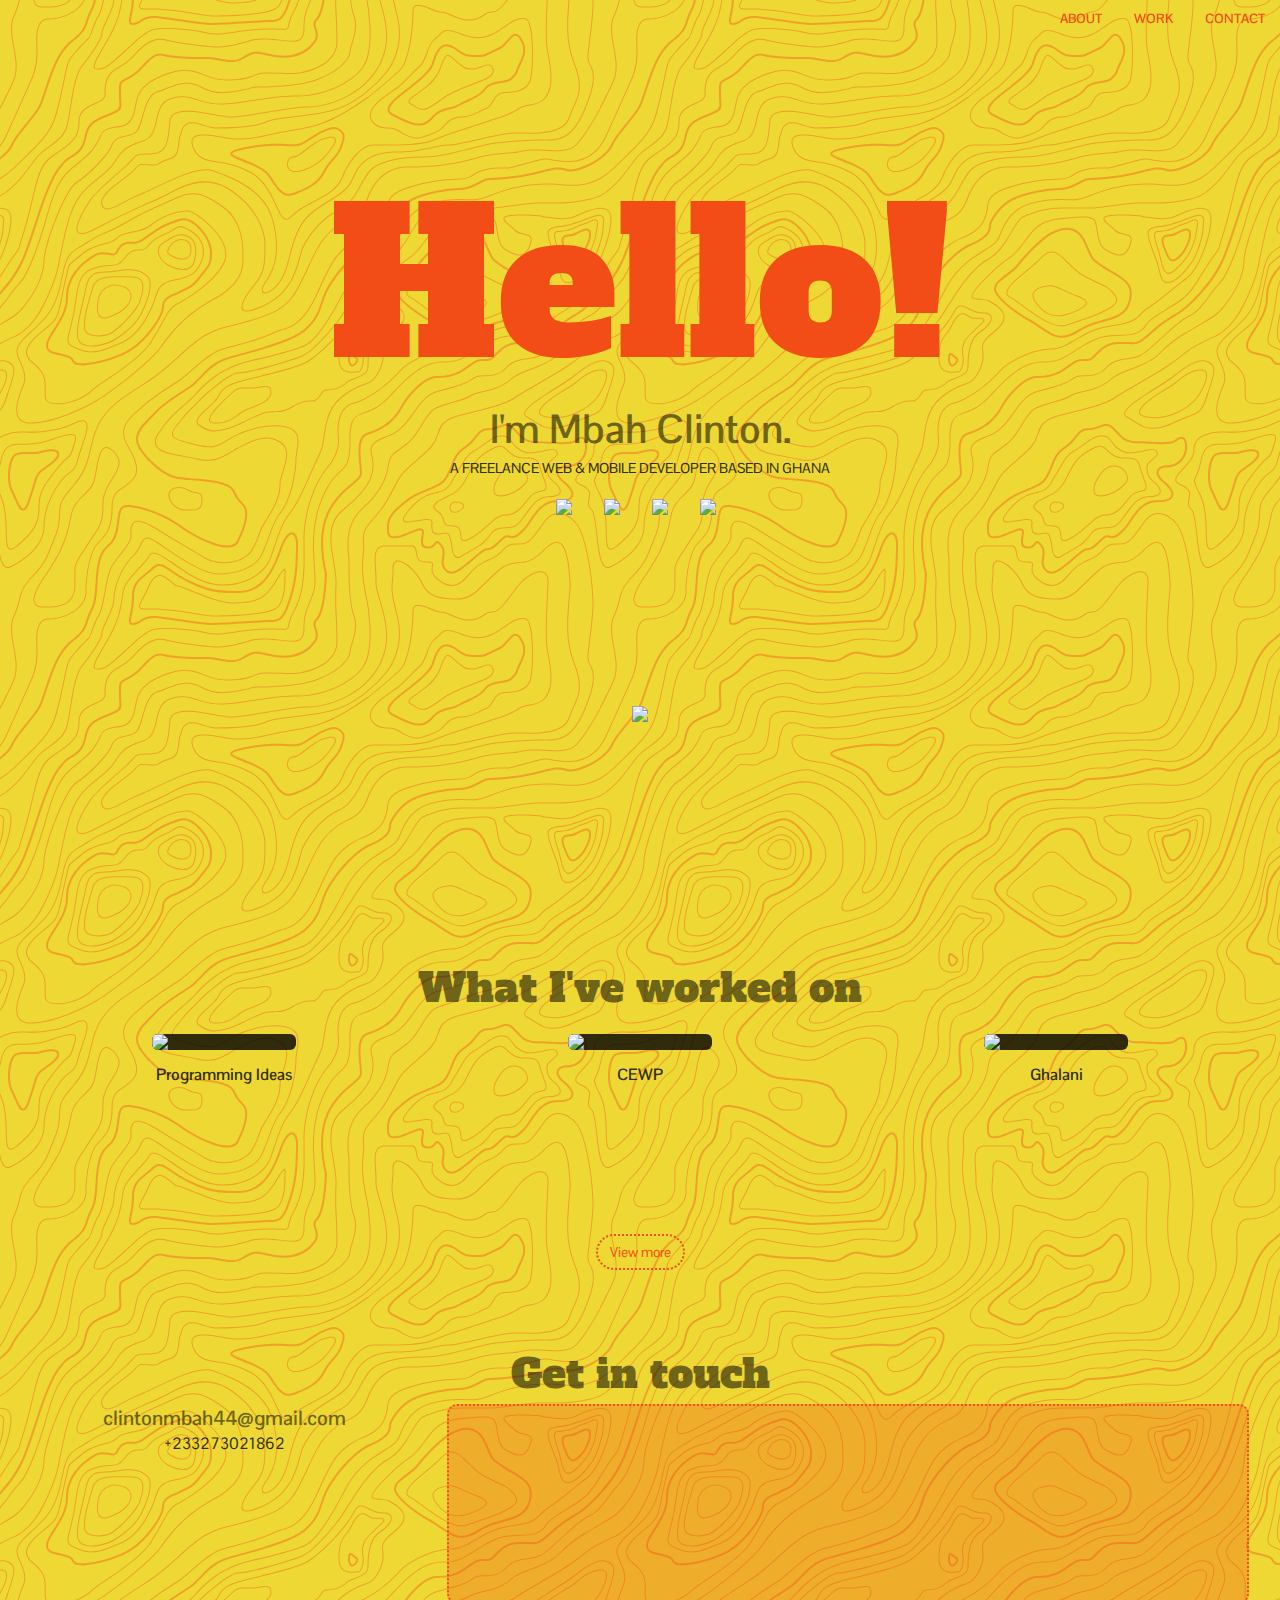
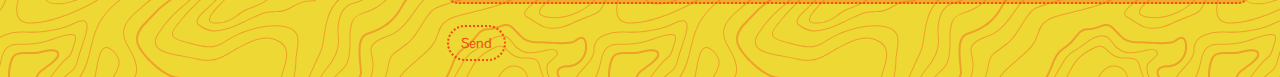
==== commit fd2eecd6: "Updated portfolio page. Finished tic-tac-toe game." ====
--- a/portfolio/index.html
+++ b/portfolio/index.html
@@ -16,20 +16,21 @@
 <body>
 
   <div class="navbar navbar-fixed-top">
-    <ul class="nav nav-pills pull-right">
-      <li>
-        <a href="#about">ABOUT</a>
-      </li>
-      <li>
-        <a href="#work">WORK</a>
-      </li>
-      <li>
-        <a href="#contact">CONTACT</a>
-      </li>
-    </ul>
-  </div>
-  <div id="main" class="container-fluid">
-    <div id="about" class="text-center">
+  <ul class="nav nav-pills pull-right">
+    <li>
+      <a href="#about">ABOUT</a>
+    </li>
+    <li>
+      <a href="#work">WORK</a>
+    </li>
+    <li>
+      <a href="#contact">CONTACT</a>
+    </li>
+  </ul>
+</div>
+<div id="main" class="container-fluid">
+  <div id="about">
+    <div class="text-center">
       <h1 id="hello">Hello!</h1>
       <h4>I'm Mbah Clinton.</h4>
       <h5>A FREELANCE WEB & MOBILE DEVELOPER BASED IN GHANA</h5>
@@ -57,48 +58,48 @@
               </a>
             </li>
           </ul>
-        </div>
-      </div>
-    </div>
-
-    <div id="work" class="text-center">
-      <h5>What I've worked on</h5>
-      <div class="row">
-        <div class="lab-item col-xs-4" data-link="https://play.google.com/store/apps/details?id=com.alansa.ideabag2">
-          <img src="https://lh3.googleusercontent.com/3clg6rze7ZvI6QhUx13dFQCjSKIvWxZ9I3ptEbsGs3Vea1Y8EBWNYMJrsnYVZY8Tn8Fp=w300" class="img-responsive img-rounded"
-          />
-          <h4>Programming Ideas</h4>
-        </div>
-        <div class="lab-item col-xs-4" data-link="https://play.google.com/store/apps/details?id=com.alansa.cewp">
-          <img src="https://lh3.googleusercontent.com/EG7FIDF5vzokcQa7jghIXNl45entg_pTnQoqKVQwOf8XRXPJsQc19Np-fAr8wcNTuA=w300"
-            class="img-responsive img-rounded" />
-          <h4>CEWP</h4>
-        </div>
-        <div class="lab-item col-xs-4" data-link="https://play.google.com/store/apps/details?id=com.ghalani.app">
-          <img src="https://lh3.googleusercontent.com/foHqXbF1AeXHtwv3vNNCEzcZf-eM6kPpOQkvUBpcqddBop_8bUqKFa1YhIlSIp9zaXDi=w300"
-            class="img-responsive img-rounded" />
-          <h4>Ghalani</h4>
-        </div>
-      </div>
-
-      <button id="viewMoreBtn" class="btn app-btn">View more</button>
-    </div>
-
-    <div id="contact" class="container-fluid text-center">
-      <h5>Get in touch</h5>
-      <div class="row">
-        <div class="col-xs-2 col-sm-4">
-          <p id="contact-email">clintonmbah44@gmail.com</p>
-          <p id="contact-phone">+233273021862</p>
-        </div>
-        <div class="col-xs-10 col-sm-8" id="contact-form">
-          <textarea id="contact-msg"></textarea>
-          <br>
-          <button id="send-btn" class="btn app-btn">Send</button>
+          
+          <a id="mouseDown" href="#work"><img src="https://d30y9cdsu7xlg0.cloudfront.net/png/512238-200.png" /></a>
         </div>
       </div>
     </div>
   </div>
+
+  <div id="work" class="text-center">
+    <h5>What I've worked on</h5>
+    <div class="row">
+      <div class="lab-item col-xs-4" data-link="https://play.google.com/store/apps/details?id=com.alansa.ideabag2">
+        <img src="https://lh3.googleusercontent.com/3clg6rze7ZvI6QhUx13dFQCjSKIvWxZ9I3ptEbsGs3Vea1Y8EBWNYMJrsnYVZY8Tn8Fp=w300" class="img-responsive img-rounded" />
+        <h4>Programming Ideas</h4>
+      </div>
+      <div class="lab-item col-xs-4" data-link="https://play.google.com/store/apps/details?id=com.alansa.cewp">
+        <img src="https://lh3.googleusercontent.com/EG7FIDF5vzokcQa7jghIXNl45entg_pTnQoqKVQwOf8XRXPJsQc19Np-fAr8wcNTuA=w300" class="img-responsive img-rounded" />
+        <h4>CEWP</h4>
+      </div>
+      <div class="lab-item col-xs-4" data-link="https://play.google.com/store/apps/details?id=com.ghalani.app">
+        <img src="https://lh3.googleusercontent.com/foHqXbF1AeXHtwv3vNNCEzcZf-eM6kPpOQkvUBpcqddBop_8bUqKFa1YhIlSIp9zaXDi=w300" class="img-responsive img-rounded" />
+        <h4>Ghalani</h4>
+      </div>
+    </div>
+
+    <button id="viewMoreBtn" class="btn app-btn">View more</button>
+  </div>
+
+  <div id="contact" class="container-fluid text-center">
+    <h5>Get in touch</h5>
+    <div class="row">
+      <div class="col-xs-2 col-sm-4">
+        <p id="contact-email">clintonmbah44@gmail.com</p>
+        <p id="contact-phone">+233273021862</p>
+      </div>
+      <div class="col-xs-10 col-sm-8" id="contact-form">
+        <textarea id="contact-msg"></textarea>
+        <br>
+        <button id="send-btn" class="btn app-btn">Send</button>
+      </div>
+    </div>
+  </div>
+</div>
   <script src='https://cdnjs.cloudflare.com/ajax/libs/jquery/3.3.1/jquery.min.js'></script>
 
   
--- a/portfolio/css/style.css
+++ b/portfolio/css/style.css
@@ -10,6 +10,14 @@
   color: var(--accent-color);
   font-family: "Pontano Sans";
   background-image: url("data:image/svg+xml,%3Csvg xmlns='http://www.w3.org/2000/svg' width='600' height='600' viewBox='0 0 600 600'%3E%3Cpath fill='%23f24d16' fill-opacity='0.4' d='M600 325.1v-1.17c-6.5 3.83-13.06 7.64-14.68 8.64-10.6 6.56-18.57 12.56-24.68 19.09-5.58 5.95-12.44 10.06-22.42 14.15-1.45.6-2.96 1.2-4.83 1.9l-4.75 1.82c-9.78 3.75-14.8 6.27-18.98 10.1-4.23 3.88-9.65 6.6-16.77 8.84-1.95.6-3.99 1.17-6.47 1.8l-6.14 1.53c-5.29 1.35-8.3 2.37-10.54 3.78-3.08 1.92-6.63 3.26-12.74 5.03a384.1 384.1 0 0 1-4.82 1.36c-2.04.58-3.6 1.04-5.17 1.52a110.03 110.03 0 0 0-11.2 4.05c-2.7 1.15-5.5 3.93-8.78 8.4a157.68 157.68 0 0 0-6.15 9.2c-5.75 9.07-7.58 11.74-10.24 14.51a50.97 50.97 0 0 1-4.6 4.22c-2.33 1.9-10.39 7.54-11.81 8.74a14.68 14.68 0 0 0-3.67 4.15c-1.24 2.3-1.9 4.57-2.78 8.87-2.17 10.61-3.52 14.81-8.2 22.1-4.07 6.33-6.8 9.88-9.83 12.99-.47.48-.95.96-1.5 1.48l-3.75 3.56c-1.67 1.6-3.18 3.12-4.86 4.9a42.44 42.44 0 0 0-9.89 16.94c-2.5 8.13-2.72 15.47-1.76 27.22.47 5.82.51 6.36.51 8.18 0 10.51.12 17.53.63 25.78.24 4.05.56 7.8.97 11.22h.9c-1.13-9.58-1.5-21.83-1.5-37 0-1.86-.04-2.4-.52-8.26-.94-11.63-.72-18.87 1.73-26.85a41.44 41.44 0 0 1 9.65-16.55c1.67-1.76 3.18-3.27 4.83-4.85.63-.6 3.13-2.96 3.75-3.57a71.6 71.6 0 0 0 1.52-1.5c3.09-3.16 5.86-6.76 9.96-13.15 4.77-7.42 6.15-11.71 8.34-22.44.86-4.21 1.5-6.4 2.68-8.6.68-1.25 1.79-2.48 3.43-3.86 1.38-1.15 9.43-6.8 11.8-8.72 1.71-1.4 3.26-2.81 4.7-4.3 2.72-2.85 4.56-5.54 10.36-14.67a156.9 156.9 0 0 1 6.1-9.15c3.2-4.33 5.9-7.01 8.37-8.07 3.5-1.5 7.06-2.77 11.1-4.02a233.84 233.84 0 0 1 7.6-2.2l2.38-.67c6.19-1.79 9.81-3.16 12.98-5.15 2.14-1.33 5.08-2.33 10.27-3.65l6.14-1.53c2.5-.63 4.55-1.2 6.52-1.82 7.24-2.27 12.79-5.06 17.15-9.05 4.05-3.72 9-6.2 18.66-9.9l4.75-1.82c1.87-.72 3.39-1.31 4.85-1.91 10.1-4.15 17.07-8.32 22.76-14.4 6.05-6.45 13.95-12.4 24.49-18.92 1.56-.96 7.82-4.6 14.15-8.33v-64.58c-4 8.15-8.52 14.85-12.7 17.9-2.51 1.82-5.38 4.02-9.04 6.92a1063.87 1063.87 0 0 0-6.23 4.98l-1.27 1.02a2309.25 2309.25 0 0 1-4.87 3.9c-7.55 6-12.9 10.05-17.61 13.19-3.1 2.06-3.86 2.78-8.06 7.13-5.84 6.07-11.72 8.62-29.15 10.95-11.3 1.5-20.04 4.91-30.75 11.07-1.65.94-7.27 4.27-6.97 4.1-2.7 1.58-4.69 2.69-6.64 3.66-5.63 2.8-10.47 4.17-15.71 4.17-17.13 0-41.44 11.51-51.63 22.83-12.05 13.4-31.42 27.7-45.25 31.16-7.4 1.85-11.85 7.05-14.04 14.69-1.26 4.4-1.58 8.28-1.58 13.82 0 .82.01.98.24 3.63.45 5.18.35 8.72-.77 13.26-1.53 6.2-4.89 12.6-10.59 19.43-13.87 16.65-22.88 46.58-22.88 71.68 0 2.39.02 4.26.06 8.75.12 10.8.1 15.8-.22 21.95-.56 11.18-2.09 20.73-5 29.3h-1.05c2.94-8.56 4.49-18.12 5.05-29.35.31-6.13.34-11.1.22-21.9-.04-4.48-.06-6.36-.06-8.75 0-25.32 9.07-55.47 23.12-72.32 5.6-6.72 8.88-12.99 10.38-19.03 1.09-4.4 1.18-7.85.74-12.93-.23-2.7-.24-2.86-.24-3.72 0-5.62.32-9.57 1.62-14.1 2.28-7.95 6.97-13.44 14.76-15.39 13.6-3.4 32.82-17.59 44.75-30.84C409 360.14 433.58 348.5 451 348.5c5.07 0 9.77-1.33 15.26-4.07 1.93-.96 3.9-2.05 6.58-3.62-.3.18 5.33-3.16 6.98-4.11 10.82-6.21 19.66-9.67 31.11-11.2 17.23-2.3 22.9-4.75 28.57-10.64 4.25-4.41 5.04-5.16 8.22-7.28 4.68-3.11 10.01-7.14 17.55-13.14a1113.33 1113.33 0 0 0 4.86-3.89l1.28-1.02a4668.54 4668.54 0 0 1 6.23-4.98c3.67-2.9 6.55-5.12 9.07-6.95 4.37-3.19 9.16-10.56 13.29-19.4v66.9zm0-116.23c-.62.01-1.27.06-1.95.13-6.13.63-13.83 3.45-21.83 7.45-3.64 1.82-8.46 2.67-14.17 2.71-4.7.04-9.72-.47-14.73-1.33-1.7-.3-3.26-.61-4.67-.93a31.55 31.55 0 0 0-3.55-.57 273.4 273.4 0 0 0-16.66-.88c-10.42-.16-17.2.74-17.97 2.73-.38.97.6 2.55 3.03 4.87 1.01.97 2.22 2.03 4.04 3.55a1746.07 1746.07 0 0 0 4.79 4.02c1.39 1.2 3.1 1.92 5.5 2.5.7.16.86.2 2.64.54 3.53.7 5.03 1.25 6.15 2.63 1.41 1.76 1.4 4.54-.15 8.88-2.44 6.83-5.72 10.05-10.19 10.33-3.63.23-7.6-1.29-14.52-5.06-4.53-2.47-6.82-7.3-8.32-15.26-.17-.87-.32-1.78-.5-2.86l-.43-2.76c-1.05-6.58-1.9-9.2-3.73-10.11-.81-.4-1.59-.74-2.36-1-2.27-.77-4.6-1.02-8.1-.92-2.29.07-14.7 1-13.77.93-20.55 1.37-28.8 5.05-37.09 14.99a133.07 133.07 0 0 0-4.25 5.44l-2.3 3.09-2.51 3.32c-4.1 5.36-7.06 8.48-10.39 11.12-.65.52-1.33 1.04-2.13 1.62l-4.11 2.94a106.8 106.8 0 0 0-5.16 3.99c-4.55 3.74-9.74 8.6-16.25 15.38-8.25 8.58-11.78 13.54-11.7 15.95.07 1.65 1.64 2.11 6.79 2.38 1.61.09 2.15.12 2.98.2 2.95.24 5.09.73 6.81 1.68 7.48 4.15 11.63 7.26 13.95 11.58 3.3 6.15.8 12.88-8.89 20.26-8.28 6.3-11.1 10.37-11.31 14.96-.06 1.17 0 1.93.26 4.43.69 6.47.25 10.65-2.8 17.42a44.23 44.23 0 0 1-4.16 7.53c-2.82 3.97-5.47 5.74-10.6 7.69-.43.16-3.34 1.23-4.27 1.59-1.8.68-3.38 1.36-5.01 2.14-4.18 2-8.4 4.6-13.1 8.24-8.44 6.51-13.23 14.56-15.98 25.06-1.1 4.2-1.55 6.81-2.8 15.21-1.26 8.6-2.17 12.64-4.08 16.55-2.1 4.28-11.93 26.59-12.97 28.88a382.7 382.7 0 0 1-6.37 13.41c-4.07 8.11-7.61 14.07-10.73 17.81-5.38 6.46-8.98 14.37-13.77 28.42a810.14 810.14 0 0 0-1.89 5.6c-1.8 5.35-2.96 8.6-4.26 11.85-6.13 15.32-25.43 26.31-46.46 26.31-11.2 0-20.58-2.74-31.02-8.55-5.6-3.13-4.55-2.42-22.26-14.54-14.33-9.8-17.7-10.73-20.47-6.9-.37.5-1.81 2.74-1.83 2.77a52.24 52.24 0 0 1-4.94 5.9c-.73.79-5.52 5.87-6.97 7.45-2.38 2.6-4.3 4.81-5.98 6.93a45.6 45.6 0 0 0-5.08 7.66c-1.29 2.57-1.9 5.25-2.66 10.6a997.6 997.6 0 0 1-.46 3.18h-1l.47-3.32c.77-5.45 1.4-8.2 2.75-10.9a46.54 46.54 0 0 1 5.2-7.84c1.7-2.14 3.63-4.38 6.03-6.98 1.45-1.59 6.24-6.68 6.96-7.46a51.58 51.58 0 0 0 4.84-5.78s1.47-2.26 1.86-2.8c3.25-4.5 7.08-3.44 21.84 6.67 17.67 12.08 16.62 11.38 22.19 14.48 10.3 5.73 19.5 8.43 30.53 8.43 20.65 0 39.57-10.77 45.54-25.69a219.7 219.7 0 0 0 4.24-11.8 6752.32 6752.32 0 0 0 1.88-5.6c4.83-14.16 8.47-22.14 13.96-28.73 3.05-3.66 6.56-9.57 10.6-17.61 1.97-3.93 4.04-8.31 6.35-13.38 1.03-2.28 10.88-24.61 12.98-28.91 1.85-3.79 2.75-7.76 4-16.25 1.24-8.44 1.7-11.07 2.81-15.32 2.8-10.7 7.71-18.94 16.33-25.6a73.18 73.18 0 0 1 13.29-8.35c1.66-.8 3.27-1.48 5.08-2.18.94-.36 3.86-1.43 4.28-1.59 4.95-1.88 7.44-3.55 10.14-7.33 1.35-1.9 2.68-4.3 4.06-7.37 2.97-6.58 3.39-10.59 2.72-16.9a27.13 27.13 0 0 1-.27-4.58c.22-4.94 3.21-9.24 11.7-15.7 9.33-7.11 11.66-13.34 8.62-19-2.2-4.09-6.25-7.12-13.55-11.17-1.57-.88-3.6-1.33-6.42-1.57-.8-.07-1.34-.1-2.95-.19-5.77-.3-7.63-.85-7.72-3.34-.1-2.81 3.5-7.87 11.97-16.69 6.53-6.8 11.75-11.69 16.33-15.45 1.79-1.47 3.42-2.72 5.2-4.03l4.12-2.94c.79-.58 1.46-1.08 2.1-1.59 3.26-2.6 6.16-5.65 10.21-10.94a383.2 383.2 0 0 0 2.5-3.32l2.31-3.09c1.8-2.39 3.04-4 4.29-5.48 8.47-10.17 16.98-13.96 37.27-15.3-.44.02 12-.9 14.32-.98 3.62-.1 6.05.16 8.46.98.8.27 1.62.62 2.47 1.04 2.27 1.14 3.17 3.87 4.27 10.85l.44 2.76c.17 1.07.33 1.97.5 2.83 1.44 7.69 3.62 12.29 7.8 14.57 6.76 3.68 10.6 5.15 13.99 4.94 4-.25 6.99-3.17 9.3-9.67 1.45-4.04 1.46-6.49.32-7.92-.9-1.12-2.28-1.62-5.57-2.27a55.8 55.8 0 0 1-2.67-.55c-2.54-.6-4.39-1.4-5.93-2.71a252.63 252.63 0 0 0-4.78-4.01 84.35 84.35 0 0 1-4.08-3.6c-2.73-2.6-3.86-4.43-3.28-5.95 1.02-2.64 7.82-3.54 18.93-3.37a230.56 230.56 0 0 1 16.73.88c2.76.39 3.2.49 3.68.6 1.4.3 2.95.62 4.62.91a82.9 82.9 0 0 0 14.56 1.32c5.56-.04 10.24-.86 13.73-2.6 8.1-4.05 15.89-6.9 22.17-7.56.7-.07 1.4-.11 2.05-.13v1zm0-100.94v1.5c-8.62 16.05-17.27 29.55-23.65 35.92-3.19 3.2-7.62 4.9-13.54 5.56-4.45.48-8.28.4-19.18-.2-9.91-.55-15.32-.44-20.52.78a84.05 84.05 0 0 1-15 2.11l-2.25.14c-12.49.75-19.37 1.78-32.72 5.74-4.5 1.33-9.27 2.49-14.3 3.48a246.27 246.27 0 0 1-32.6 3.97c-7.56.45-13.21.57-20.24.57-5.4 0-11.9 1.61-18 5.18-8.3 4.87-15.06 12.87-19.53 24.5a68.57 68.57 0 0 1-4.56 9.8c-3.6 6.2-6.92 8.99-13.38 12.18l-4.03 1.96a64.48 64.48 0 0 0-15.16 10.25c-8.2 7.33-13.72 16.63-22.54 35.6l-2.08 4.49c-7.3 15.7-11.5 23.3-17.35 29.87-7.7 8.66-20.25 14.42-40.31 20.08-4.37 1.23-19.04 5.08-19.24 5.13-6.92 1.87-11.68 3.34-15.63 4.92-10.55 4.22-18.71 10.52-36.38 26.52l-1.7 1.54c-8.58 7.76-13.41 11.9-18.81 15.88-3.95 2.9-8 5.67-12.97 8.91-2.06 1.34-10.3 6.6-12.33 7.94-11.52 7.5-18.53 13.04-24.62 20.08a62.01 62.01 0 0 0-6.44 8.85c-4.13 6.91-6.27 13.15-9.2 25.11l-1.54 6.26c-.6 2.45-1.15 4.54-1.72 6.58-2.97 10.7-6.9 17.36-14.78 26.91L69.6 491a148.51 148.51 0 0 0-4.19 5.3 23.9 23.9 0 0 0-3.44 6.28c-1.16 3.23-1.52 5.9-1.87 11.94-.58 10.05-1.42 15.04-4.63 22.67-1.57 3.72-5.66 14.02-6.41 15.8a73.46 73.46 0 0 1-3.57 7.4c-2.88 5.14-6.71 10.12-13.12 16.95-5.96 6.36-8.87 10.9-10.61 16a56.88 56.88 0 0 0-1.38 4.82l-.46 1.84h-1.03l.52-2.08c.52-2.09.92-3.49 1.4-4.9 1.8-5.25 4.78-9.9 10.84-16.36 6.35-6.78 10.13-11.7 12.97-16.77a72.5 72.5 0 0 0 3.52-7.29c.75-1.76 4.84-12.06 6.4-15.8 3.17-7.5 3.99-12.4 4.56-22.33.35-6.14.72-8.88 1.93-12.23a24.9 24.9 0 0 1 3.58-6.54c1.27-1.7 2.6-3.37 4.22-5.34l4.11-4.95c7.8-9.46 11.66-16 14.59-26.54.56-2.04 1.1-4.12 1.71-6.56l1.53-6.26c2.96-12.04 5.13-18.36 9.32-25.39 1.84-3.08 4-6.05 6.54-8.99 6.17-7.12 13.24-12.7 24.83-20.26 2.05-1.33 10.28-6.6 12.33-7.94 4.96-3.22 9-5.98 12.92-8.87 5.37-3.95 10.19-8.08 18.74-15.82l1.7-1.54c17.76-16.09 25.98-22.43 36.67-26.7 4-1.6 8.8-3.09 15.75-4.96.21-.06 14.87-3.9 19.22-5.13 19.9-5.61 32.32-11.31 39.85-19.78 5.76-6.48 9.93-14.02 17.18-29.64l2.09-4.5c8.87-19.07 14.44-28.46 22.77-35.9a65.48 65.48 0 0 1 15.38-10.4l4.04-1.97c6.3-3.1 9.47-5.77 12.96-11.77a67.6 67.6 0 0 0 4.48-9.67c4.56-11.84 11.47-20.02 19.97-25 6.25-3.66 12.93-5.32 18.5-5.32 7.01 0 12.65-.12 20.17-.57a245.3 245.3 0 0 0 32.47-3.96c5-.98 9.75-2.13 14.22-3.45 13.43-3.98 20.38-5.02 32.94-5.78l2.24-.14c5.76-.37 9.8-.9 14.85-2.09 5.31-1.25 10.79-1.35 22.6-.7 9.04.5 12.84.58 17.21.1 5.71-.62 9.94-2.26 12.95-5.26 6.44-6.45 15.3-20.37 24.35-36.72zm0 450.21c-1.28-4.6-2.2-10.55-3.33-20.25l-.24-2.04-.23-2.03c-1.82-15.7-3.07-21.98-5.55-24.47-2.46-2.46-3.04-5.03-2.52-8.64.1-.6.18-1.1.39-2.15.69-3.54.77-5.04.08-6.84-.91-2.38-3.31-4.41-7.79-6.26-5.08-2.09-6.52-4.84-4.89-8.44.66-1.45 1.79-3.02 3.52-5.01 1.04-1.2 5.48-5.96 5.08-5.53 6.15-6.7 8.98-11.34 8.98-16.48a15.2 15.2 0 0 1 6.5-12.89v1.26a14.17 14.17 0 0 0-5.5 11.63c0 5.47-2.93 10.29-9.24 17.16.38-.42-4.04 4.33-5.07 5.5-1.67 1.93-2.75 3.43-3.36 4.77-1.37 3.04-.23 5.22 4.36 7.1 4.71 1.95 7.32 4.16 8.34 6.83.78 2.04.7 3.67-.03 7.4-.2 1.03-.3 1.51-.38 2.09-.48 3.33.03 5.59 2.23 7.8 2.74 2.74 3.98 8.96 5.84 25.06l.24 2.03.23 2.04c.82 7.01 1.53 12.06 2.34 16.03v4.33zm0-62.16c-1.4-3.13-4.43-9.9-4.95-11.17-1.02-2.53-1.25-3.8-.91-5.18.2-.84 2.05-4.68 2.32-5.33a70.79 70.79 0 0 0 3.54-11.2v3.99a62.82 62.82 0 0 1-2.62 7.6c-.31.75-2.09 4.46-2.27 5.18-.28 1.12-.08 2.22.87 4.57.41 1.02 2.5 5.7 4.02 9.09v2.45zm0-85.09c-1.65 1.66-3.66 2.9-6.4 4.13-.25.1-13.97 5.47-20.4 8.43-9.35 4.32-16.7 5.9-23.03 5.25-5.08-.53-9.02-2.25-14.77-5.92l-3.2-2.07a77.4 77.4 0 0 0-5.44-3.27c-4.05-2.18-3.25-5.8 1.47-10.47 3.71-3.68 9.6-7.93 18.73-13.8l4.46-2.82c17.95-11.33 18.22-11.5 22.27-14.74 11.25-9 19.69-14.02 26.31-15.1v1.02c-6.37 1.1-14.62 6-25.69 14.86-4.1 3.28-4.34 3.44-22.36 14.8a652.4 652.4 0 0 0-4.45 2.83c-9.07 5.83-14.92 10.05-18.57 13.66-4.31 4.28-4.95 7.13-1.7 8.88 1.7.91 3.29 1.88 5.5 3.3l3.2 2.08c5.64 3.59 9.45 5.25 14.34 5.76 6.13.64 13.32-.9 22.52-5.15 6.46-2.98 20.18-8.35 20.4-8.44 3.04-1.37 5.1-2.71 6.81-4.69v1.47zm0-41.37v1c-6.56.26-12.11 3.13-19.71 9.08l-4.63 3.68a51.87 51.87 0 0 1-4.4 3.14c-.82.52-5.51 3.33-6.22 3.76-3.31 2-6.15 3.8-8.87 5.6a112.61 112.61 0 0 0-8.16 5.92c-4.61 3.72-7.4 6.9-7.97 9.35-.63 2.67 1.48 4.53 7.05 5.46 10.7 1.78 20.92-.05 30.45-4.65a61.96 61.96 0 0 0 17.1-12.2 41.8 41.8 0 0 0 5.36-7.42v1.92a38.94 38.94 0 0 1-4.64 6.19 62.95 62.95 0 0 1-17.39 12.41c-9.7 4.68-20.13 6.55-31.05 4.73-6.06-1-8.65-3.29-7.85-6.67.64-2.74 3.53-6.05 8.31-9.9 2.35-1.9 5.1-3.88 8.24-5.97 2.73-1.82 5.58-3.61 8.9-5.62.72-.44 5.4-3.24 6.22-3.75 1.26-.8 2.6-1.76 4.3-3.09.8-.62 3.9-3.1 4.63-3.67 7.77-6.1 13.49-9.04 20.33-9.3zm0-154.6v1c-1.75-.24-4.3.23-7.82 1.55-10.01 3.75-13.8 5.07-19.15 6.76-1.78.56-2.63.83-3.87 1.24-1.48.5-3.16.76-6.74 1.16a1550.34 1550.34 0 0 0-2.64.3c-7.8.94-11.28 2.47-11.28 6.07 0 4.45 2.89 13.18 7.96 25.81a57.34 57.34 0 0 1 2.33 7.6 258.32 258.32 0 0 1 .84 3.46c1.86 7.62 3.17 10.71 5.56 11.67 2.21.88 4.7.6 7.47-.72 3.48-1.69 7.22-4.94 11.2-9.47 1.52-1.7 2.97-3.49 4.59-5.57l3.16-4.1c2.59-3.23 6.07-12.21 8.39-20.23v3.45c-2.29 7.2-5.27 14.5-7.61 17.41-.44.55-2.67 3.46-3.15 4.09-1.63 2.1-3.1 3.9-4.62 5.62-4.08 4.61-7.9 7.94-11.53 9.7-2.99 1.44-5.77 1.75-8.28.74-2.84-1.13-4.2-4.34-6.15-12.35a2097.48 2097.48 0 0 1-.84-3.46c-.8-3.2-1.47-5.45-2.28-7.46-5.14-12.8-8.04-21.55-8.04-26.19 0-4.37 3.84-6.06 12.16-7.07a160.9 160.9 0 0 1 2.65-.3c3.5-.39 5.15-.64 6.53-1.1 1.26-.42 2.1-.7 3.88-1.26 5.34-1.68 9.11-3 19.1-6.74 3.53-1.32 6.22-1.84 8.18-1.61zM0 292c10.13-11.31 18.13-23.2 23.07-35.39 3.3-8.14 6.09-16.12 10.81-30.55l1.59-4.84c6.53-19.94 10.11-29.82 14.77-39.56 6.07-12.72 12.55-21.18 20.27-25.54 6.66-3.76 10.2-7.86 12.22-13.15a46.6 46.6 0 0 0 1.86-6.58c1.23-5.2 2.05-7.59 3.93-10.36 2.45-3.62 6.27-6.53 12.1-8.96 15.78-6.58 16.73-7.04 18.05-9.01.65-.98.83-2.15.74-4.51-.03-.73-.23-3.82-.24-4A93.8 93.8 0 0 1 119 94c0-10.04.18-11.37 2.37-13.15.52-.42 1.13-.8 2.07-1.3.27-.14 2.18-1.12 2.84-1.48a68.4 68.4 0 0 0 9.12-5.87c2.06-1.54 2.64-2.14 8.01-7.93 3.78-4.09 6.21-6.36 8.96-8.12 3.64-2.33 7.2-3.12 10.9-2.11 4.4 1.2 10.81 2 18.78 2.46 6.9.4 12.9.5 21.95.5 4.87 0 8.97.47 15.4 1.57 7.77 1.33 9.3 1.54 12.38 1.54 4.05 0 7.43-.88 10.68-2.95 5.06-3.22 8.11-4.67 11.2-5.2 3.62-.64 4.77-.46 16.55 2.06 17.26 3.7 30.85 1.36 41.06-9.7 5.1-5.53 5.48-8.9 3.48-14.8-.83-2.42-1.03-3.1-1.17-4.3-.29-2.52.5-4.71 2.71-6.93 2.65-2.65 4.72-9.17 6.22-18.29h2.03c-1.56 9.71-3.77 16.65-6.83 19.7-1.79 1.8-2.36 3.39-2.14 5.28.11 1 .3 1.63 1.07 3.9 2.22 6.53 1.76 10.66-3.9 16.8-10.77 11.66-25.07 14.13-42.95 10.3-11.42-2.45-12.55-2.62-15.78-2.06-2.77.48-5.62 1.84-10.47 4.92a20.93 20.93 0 0 1-11.76 3.27c-3.25 0-4.81-.22-12.73-1.57C212.74 59.46 208.73 59 204 59c-9.1 0-15.11-.1-22.07-.5-8.09-.47-14.62-1.29-19.2-2.54-5.62-1.53-10.17 1.38-17.85 9.66-5.5 5.94-6.08 6.53-8.28 8.18a70.38 70.38 0 0 1-9.38 6.03c-.68.37-2.58 1.35-2.84 1.49-.84.44-1.35.76-1.75 1.08C121.16 83.6 121 84.8 121 94c0 1.85.06 3.54.17 5.44 0 .17.2 3.28.24 4.03.1 2.75-.13 4.29-1.08 5.71-1.67 2.5-2.27 2.8-18.95 9.74-5.48 2.29-8.99 4.96-11.2 8.24-1.71 2.51-2.47 4.73-3.64 9.7-.83 3.5-1.21 4.92-1.94 6.83-2.18 5.73-6.05 10.19-13.1 14.18-7.3 4.12-13.55 12.28-19.46 24.66-4.6 9.64-8.17 19.46-14.67 39.32l-1.58 4.84c-4.75 14.47-7.54 22.48-10.86 30.69-5.28 13.01-13.95 25.65-24.93 37.6v-2.97zm0 78v-.5l1-.01c6.32 0 7.47 5.2 4.6 13.36a60.36 60.36 0 0 1-5.6 11.3v-1.92a57.76 57.76 0 0 0 4.65-9.72c2.69-7.6 1.71-12.02-3.65-12.02-.34 0-.67 0-1 .02v-46.59a340.96 340.96 0 0 0 13.71-8.34c13.66-9.46 29.79-37.6 29.79-53.59 0-18.1 21.57-72.64 32.23-79.42 12.71-8.09 32.24-27.96 35.8-37.75 1.93-5.3 5.5-7.27 14.42-9.37 6.15-1.44 8.64-2.42 10.67-4.79 1.5-1.74 2.72-4.79 4.33-10.3.23-.78 1.9-6.68 2.43-8.46 3.62-12.08 7.3-18.49 13.47-20.39 2.5-.76 3.03-.98 9.74-3.7 7.49-3.03 11.97-4.43 17.12-4.92 6.75-.65 13.13.75 19.55 4.67 5.43 3.32 12.19 4.72 20.17 4.56 6.03-.12 12.2-1.07 19.83-2.8 1.82-.4 7.38-1.74 8.26-1.94 2.69-.6 4.34-.89 5.48-.89 4.97 0 8.93-.05 14.2-.27 7.9-.32 15.56-.92 22.75-1.88 8.5-1.14 15.9-2.73 21.88-4.82 18.9-6.62 32.64-18.3 33.67-27.59.29-2.56.4-2.96 2.79-11.11 2.33-7.95 3.21-12.93 2.72-18.23-.2-2.24-.69-4.38-1.48-6.42-1.5-3.92-2.63-9.4-3.43-16.18h.9c.77 6.47 1.89 11.72 3.47 15.82a24.93 24.93 0 0 1 1.54 6.69c.5 5.46-.4 10.54-2.77 18.6-2.36 8.06-2.47 8.47-2.74 10.95-1.09 9.75-15.1 21.68-34.33 28.41-6.06 2.12-13.52 3.72-22.09 4.87-7.22.96-14.92 1.57-22.83 1.89-5.3.21-9.27.27-14.25.27-1.04 0-2.64.27-5.26.87-.87.2-6.43 1.53-8.26 1.94-7.68 1.73-13.92 2.7-20.03 2.82-8.15.17-15.1-1.27-20.71-4.7-6.23-3.81-12.4-5.16-18.93-4.54-5.04.48-9.44 1.86-16.84 4.86-6.75 2.74-7.29 2.95-9.82 3.73-5.73 1.76-9.28 7.96-12.81 19.72-.53 1.77-2.2 7.66-2.43 8.46-1.66 5.65-2.91 8.78-4.53 10.67-2.22 2.58-4.84 3.62-12.01 5.3-7.8 1.83-11.13 3.66-12.9 8.54-3.65 10.04-23.32 30.06-36.2 38.25C65.94 190 44.5 244.2 44.5 262c0 16.34-16.3 44.78-30.22 54.41-2.14 1.48-8.24 5.12-14.28 8.68v-1.16 46.09zm0-173.7v-1.11c7.42-3.82 14.55-10.23 21.84-18.98 3.8-4.56 14.21-18.78 15.79-20.55 1.8-2.04 4.06-3.96 7.42-6.45 1.08-.8 4.92-3.57 5.49-3.99 9.36-6.85 14-11.96 15.98-19.36.8-2.98 1.54-6.78 2.46-12.3.23-1.44 2-12.46 2.56-15.79 2.87-16.77 5.73-26.79 10.07-32.1C92.46 52.43 101.5 38.13 101.5 33c0-2.54.34-3.35 6.05-15.71.68-1.49 1.25-2.74 1.77-3.93 2.5-5.75 3.9-10.04 4.14-13.36h1c-.23 3.48-1.66 7.87-4.23 13.76-.52 1.2-1.09 2.45-1.78 3.95-5.54 12.01-5.95 12.99-5.95 15.29 0 5.47-9.09 19.84-20.11 33.31-4.2 5.12-7.03 15.06-9.86 31.64-.57 3.33-2.33 14.33-2.57 15.78-.92 5.56-1.67 9.38-2.48 12.4-2.05 7.68-6.82 12.93-16.35 19.91l-5.49 3.98c-3.3 2.45-5.51 4.34-7.27 6.31-1.53 1.73-11.94 15.93-15.76 20.53-7.52 9.02-14.88 15.6-22.61 19.46zm0 361.83v-4.33c.48 2.36 1 4.35 1.6 6.15 2 6.03 4.6 8.26 8.19 6.59C28.76 557.69 43.5 542.4 43.5 527c0-16.2 6.37-31.99 17.1-46.3 1.88-2.5 3.66-4.4 5.53-6 .73-.62 1.45-1.18 2.3-1.8l2-1.43c3.68-2.68 5.32-5.28 7.08-12.59.75-3.07 1.38-5.02 4.2-13.26l.63-1.88c3.24-9.58 4.56-14.97 4.17-18.65-.48-4.43-3.8-5.23-11.3-1.64a81.12 81.12 0 0 1-9.15 3.7c-13.89 4.67-26.96 5.8-42.66 5.42l-1.95-.05-1.45-.02a39.8 39.8 0 0 0-15.05 2.96A21.81 21.81 0 0 0 0 438.37v-1.26a23.55 23.55 0 0 1 4.55-2.57 40.77 40.77 0 0 1 16.92-3.02l1.95.05c15.6.38 28.57-.75 42.32-5.37a80.12 80.12 0 0 0 9.04-3.65c8.04-3.84 12.16-2.85 12.72 2.43.42 3.89-.92 9.34-4.21 19.08l-.64 1.88c-2.8 8.2-3.43 10.15-4.16 13.18-1.82 7.52-3.59 10.34-7.47 13.16l-2 1.43c-.84.6-1.54 1.15-2.25 1.75a35.45 35.45 0 0 0-5.37 5.84c-10.61 14.15-16.9 29.74-16.9 45.7 0 15.88-15 31.45-34.29 40.45-4.3 2.01-7.39-.66-9.56-7.18-.23-.68-.44-1.39-.65-2.13zm0-62.16v-2.45l1.46 3.27c2.1 4.8 3.46 10.33 4.26 16.77.66 5.3.84 9.3 1.04 18.5.2 9.32.5 12.75 1.63 15.05 1.28 2.6 3.67 2.35 8.29-1.5 17.14-14.3 21.82-22.9 21.82-38.62 0-7.17 1.1-12.39 3.7-17.68 2.27-4.67 3.65-6.62 13.4-19.62a69.8 69.8 0 0 1 7.6-8.79 44.76 44.76 0 0 1 3.54-3.06c.38-.3.64-.52.89-.74a10.47 10.47 0 0 0 2.63-3.32 35.78 35.78 0 0 0 2.26-5.94l.37-1.2.36-1.15c.29-.91.48-1.55.66-2.16.45-1.53.74-2.68.91-3.66.38-2.2.12-3.49-.85-4.15-2.35-1.61-9.28-.24-23.8 4.94-9.54 3.4-16.12 4.17-27.85 4.26-7.71.06-10.43.4-13.25 2.12-3.48 2.12-5.84 6.4-7.58 14.26-.5 2.2-.99 4.19-1.49 5.98v-3.98l.51-2.22c1.8-8.1 4.28-12.6 8.04-14.9 3.04-1.85 5.86-2.2 13.77-2.26 11.61-.09 18.1-.84 27.51-4.2 14.93-5.32 21.95-6.71 24.7-4.83 1.38.94 1.71 2.6 1.28 5.15a33.69 33.69 0 0 1-.94 3.78l-.66 2.17-.36 1.15-.37 1.2a36.64 36.64 0 0 1-2.33 6.1c-.8 1.53-1.61 2.52-2.86 3.61l-.92.77-1.02.83c-.9.74-1.65 1.4-2.47 2.18a68.84 68.84 0 0 0-7.48 8.66c-9.7 12.93-11.07 14.87-13.31 19.46-2.52 5.15-3.59 10.22-3.59 17.24 0 16.04-4.82 24.91-22.18 39.38-5.04 4.2-8.18 4.55-9.83 1.18-1.22-2.5-1.52-5.94-1.73-15.47-.2-9.16-.38-13.15-1.03-18.4-.79-6.34-2.12-11.8-4.19-16.49L0 495.98zM379.27 0h1.04l1.5 5.26c3.28 11.56 4.89 19.33 5.26 27.8.49 11.01-1.52 21.26-6.63 31.17-7.8 15.13-20.47 26.5-36.22 34.1-12.38 5.96-26.12 9.17-36.22 9.17-6.84 0-17.24 1.38-37.27 4.62l-2.27.37c-24.5 3.99-31.65 5-37.46 5-3.49 0-4.08-.08-19.54-2.8-3.56-.64-6.32-1.1-9-1.5-20.23-2.96-31-1.2-31.96 7.86-.1.85-.18 1.72-.29 2.81l-.27 2.73c-1.1 10.9-2.02 15.73-4.31 19.96-2.9 5.34-7.77 7.95-15.63 7.95-10.2 0-12.92.6-15.5 3.17.52-.51-5.03 5.85-8.16 8.7-2.75 2.5-14.32 12.55-15.77 13.83a341.27 341.27 0 0 0-6.54 5.92c-6.97 6.49-11.81 11.76-14.6 16.15-5.92 9.3-10.48 18.04-11.69 24.08-1.66 8.3 3.67 9.54 19.02 1.21a626.23 626.23 0 0 1 44.54-21.9c3.5-1.56 14.04-6.2 15.68-6.95 5.05-2.25 8.3-3.8 10.78-5.15l1.95-1.07 2.18-1.18c1.76-.94 3.38-1.76 5-2.55 18.1-8.72 34.48-10.46 50.33-1.2 22.89 13.34 38.28 37.02 38.28 56.44 0 19.12-.73 25.13-5.18 33.2a45.32 45.32 0 0 1-4.94 7.12c-6.47 7.77-11.81 16.2-12.76 21.27-1.2 6.34 4.69 7.03 20.17-.05 13.31-6.08 22.4-14.95 28.5-26.32a80.51 80.51 0 0 0 6.1-15.13c.9-2.98 3.17-11.65 3.41-12.48a29.02 29.02 0 0 1 1.75-4.83c7.47-14.93 21.09-30.5 36.25-37.24 7.61-3.38 13-9.65 19.4-20.79.84-1.48 4.26-7.64 5.14-9.17 3.52-6.1 6.22-9.7 9.37-11.98 10.15-7.4 28.7-11.1 50.29-11.1 7.52 0 16.54-1.24 27.51-3.58a420.1 420.1 0 0 0 14.96-3.52c-1.3.33 15.54-3.98 19.42-4.89 14.15-3.33 41.07-5.01 64.11-5.01 17.36 0 27.82-9.23 38.53-38.67 6.62-18.21 6.62-26.37 2.69-34.35l-1.18-2.37A13.36 13.36 0 0 1 587.5 58c0-4.03 0-4.01 2.5-24.56.46-3.73.8-6.74 1.12-9.64.9-8.45 1.38-15.2 1.38-20.8 0-.94-.02-1.94-.04-3h1c.03 1.06.04 2.06.04 3 0 5.65-.48 12.43-1.39 20.9-.3 2.91-.66 5.93-1.11 9.66-2.5 20.45-2.5 20.47-2.5 24.44 0 1.97.45 3.57 1.45 5.68.24.51 1.16 2.35 1.17 2.36 4.06 8.24 4.06 16.68-2.65 35.13-10.84 29.8-21.63 39.33-39.47 39.33-22.96 0-49.83 1.68-63.89 4.99-3.86.9-20.69 5.2-19.4 4.88a421.05 421.05 0 0 1-14.99 3.53c-11.04 2.35-20.11 3.6-27.72 3.6-21.4 0-39.76 3.67-49.7 10.9-3 2.19-5.64 5.7-9.1 11.68-.87 1.52-4.29 7.68-5.14 9.17-6.49 11.3-12 17.71-19.86 21.2-14.9 6.63-28.38 22.03-35.75 36.77a28.17 28.17 0 0 0-1.69 4.67c-.23.8-2.5 9.49-3.4 12.5a81.48 81.48 0 0 1-6.19 15.3c-6.2 11.56-15.44 20.58-28.96 26.76-16.1 7.36-23 6.55-21.58-1.04 1-5.29 6.4-13.83 12.99-21.73a44.33 44.33 0 0 0 4.82-6.96c4.35-7.88 5.06-13.77 5.06-32.72 0-19.04-15.19-42.4-37.72-55.55-15.57-9.08-31.62-7.38-49.45 1.21a132.9 132.9 0 0 0-7.14 3.71l-1.95 1.07a158.83 158.83 0 0 1-10.85 5.19c-1.65.74-12.18 5.38-15.69 6.95a625.25 625.25 0 0 0-44.46 21.86c-15.95 8.66-22.37 7.16-20.48-2.29 1.24-6.2 5.83-15.02 11.82-24.42 2.85-4.48 7.74-9.8 14.77-16.34 1.98-1.85 4.12-3.79 6.56-5.94 1.46-1.29 13.02-11.33 15.75-13.82 3.09-2.8 8.6-9.14 8.14-8.67 2.82-2.82 5.75-3.46 16.2-3.46 7.5 0 12.04-2.43 14.75-7.42 2.2-4.07 3.11-8.84 4.2-19.59l.26-2.73.3-2.81c.56-5.42 4.47-8.5 11.23-9.6 5.44-.88 12.51-.51 21.86.86 2.7.4 5.47.86 9.04 1.49 15.33 2.7 15.96 2.8 19.36 2.8 5.73 0 12.9-1.03 37.3-5l2.27-.36c20.1-3.26 30.52-4.64 37.43-4.64 9.95 0 23.54-3.18 35.78-9.08 15.57-7.5 28.09-18.73 35.78-33.65 5.02-9.75 7-19.82 6.51-30.67-.37-8.37-1.96-16.08-5.23-27.57L379.27 0zm13.68 0h1.02c.78 3.9 1.92 8.7 3.51 14.88 3.63 14.05 3.06 27.03-.75 38.77a61 61 0 0 1-11.35 20.68 138.36 138.36 0 0 1-19.32 18.77c-11.32 9.02-23.36 15.49-35.95 18.39a258.63 258.63 0 0 1-22.57 4.07c-3.17.44-6.36.85-10.3 1.32l-9.39 1.12c-11.53 1.41-17.45 2.55-21.64 4.46-9.28 4.21-28.35 6.04-49.21 6.04-1.37 0-2.8-.12-4.3-.35-2.62-.41-5-1.03-9.14-2.29-7.34-2.21-9.63-2.75-12.63-2.56-3.9.23-6.63 2.29-8.47 6.89-1.86 4.66-2.42 7.53-3.34 14.98-1.1 8.98-2.87 12.12-9.97 14.3a40.12 40.12 0 0 0-6.8 2.66c-.63.33-1.16.64-1.76 1.02l-1.34.86c-1.9 1.14-3.86 1.49-9.25 1.49-3.2 0-8.83-.55-9.51-.39-1.22.28-.75-.14-7.14 6.24-1.5 1.5-3.49 3.18-6.32 5.37-1.52 1.18-7.16 5.43-7.94 6.03-4.96 3.78-8.33 6.6-11.06 9.38-4.88 4.98-6.85 9.15-5.56 12.7 1.34 3.67 4.07 4.42 8.9 2.82a55.72 55.72 0 0 0 7.77-3.48c1.5-.77 7.78-4.13 9.37-4.96a116.8 116.8 0 0 1 12.31-5.68 162.2 162.2 0 0 0 11.04-4.84c2.04-.97 10.74-5.16 13-6.22 4.41-2.1 8.1-3.78 11.65-5.29 17.14-7.3 29.32-9.9 37.67-6.65l5.43 2.1c2.3.88 4.17 1.62 6.02 2.38a150.9 150.9 0 0 1 13.07 6c18.34 9.63 30.35 22.13 34.79 39.87 6.96 27.85 3.6 45.53-8.08 62.4-3.97 5.75-3.52 9.2.06 8.97 4.14-.28 10.21-4.95 15.11-12.52 3.1-4.8 5.1-10.45 8.05-21.53l1.69-6.35c.66-2.47 1.24-4.52 1.83-6.5 4.93-16.56 11-27.28 21.56-34.76 7.15-5.06 23.73-15.5 25.48-16.75 6.74-4.81 10.53-9.44 14.34-18 7.74-17.44 21.09-24.34 44.47-24.34 9.36 0 17.91-1.13 29.53-3.49a624.86 624.86 0 0 0 6.2-1.28c2.4-.5 4.07-.84 5.66-1.13 4.03-.74 7.04-1.1 9.61-1.1 4.44 0 9.39-1 31.39-5.99l2.95-.66c16.34-3.67 25.64-5.35 31.66-5.35 1.54 0 2.4.01 6.4.1 7.8.15 12.27.13 17.33-.2 16.41-1.06 26.73-5.36 29.8-14.56a87.1 87.1 0 0 1 3.55-8.83c-.15.31 2.29-4.96 2.9-6.38 5.38-12.3 5.57-21.92-1.44-39.44a86.4 86.4 0 0 1-5.26-20.72c-1.61-11.98-1.38-23.14.1-40.35l.2-2.12h1l-.2 2.2c-1.48 17.15-1.7 28.24-.11 40.14a85.4 85.4 0 0 0 5.2 20.47c7.1 17.78 6.91 27.67 1.43 40.22-.62 1.43-3.06 6.72-2.91 6.4a86.17 86.17 0 0 0-3.52 8.73c-3.23 9.72-13.9 14.15-30.68 15.24-5.1.33-9.58.35-17.42.2-3.98-.09-4.84-.1-6.37-.1-5.91 0-15.18 1.67-31.44 5.32l-2.95.67c-22.16 5.02-27.05 6.01-31.61 6.01-2.5 0-5.45.36-9.43 1.09-1.58.29-3.25.62-5.64 1.11a4894.21 4894.21 0 0 0-6.2 1.29c-11.68 2.37-20.3 3.51-29.73 3.51-23.02 0-36 6.71-43.53 23.66-3.9 8.8-7.82 13.58-14.7 18.5-1.78 1.27-18.36 11.7-25.48 16.75-10.34 7.32-16.3 17.87-21.19 34.23-.58 1.96-1.15 4-1.82 6.47l-1.69 6.35c-2.98 11.18-5 16.9-8.17 21.81-5.05 7.81-11.37 12.68-15.89 12.98-4.7.31-5.3-4.23-.94-10.53 11.52-16.64 14.82-34.03 7.92-61.6-4.35-17.42-16.16-29.72-34.27-39.22-4-2.1-8.2-4-12.99-5.97-1.84-.75-3.7-1.49-6-2.38l-5.43-2.08c-8.03-3.12-20.02-.58-36.92 6.63-3.52 1.5-7.21 3.19-11.61 5.27l-13 6.22c-4.71 2.22-8.16 3.75-11.11 4.88a115.87 115.87 0 0 0-12.21 5.63c-1.58.83-7.86 4.18-9.37 4.96a56.55 56.55 0 0 1-7.9 3.54c-5.3 1.75-8.62.85-10.17-3.43-1.46-4.02.66-8.5 5.8-13.74 2.75-2.82 6.16-5.66 11.15-9.48.79-.6 6.43-4.85 7.94-6.02a66.96 66.96 0 0 0 6.23-5.28c6.74-6.74 6.1-6.16 7.61-6.51.87-.2 6.69.36 9.74.36 5.22 0 7.03-.32 8.74-1.35l1.31-.84c.62-.4 1.18-.72 1.84-1.07a41.07 41.07 0 0 1 6.96-2.72c6.64-2.04 8.22-4.84 9.28-13.47.93-7.53 1.5-10.47 3.4-15.24 1.99-4.95 5.04-7.26 9.34-7.51 3.17-.2 5.5.35 12.97 2.6a63.54 63.54 0 0 0 9.02 2.26c1.45.22 2.83.34 4.14.34 20.71 0 39.7-1.82 48.8-5.96 4.32-1.96 10.29-3.1 21.93-4.53l9.4-1.12c3.92-.48 7.11-.88 10.27-1.32 8.16-1.14 15.4-2.43 22.49-4.06 12.42-2.86 24.33-9.26 35.55-18.2a137.4 137.4 0 0 0 19.18-18.64 60.02 60.02 0 0 0 11.15-20.32c3.76-11.57 4.32-24.36.75-38.23A284.86 284.86 0 0 1 392.95 0zM506.7 0h1.26c-.5.66-.9 1.18-1.17 1.51-3.95 4.96-6.9 7.92-9.82 9.57A10.02 10.02 0 0 1 492 12.5c-2.38 0-4.24.67-6.71 2.21l-2.65 1.71c-4.38 2.8-8.01 4.08-13.64 4.08-5.6 0-9.99-1.26-16.08-4.05a202.63 202.63 0 0 1-2.3-1.06l-2.18-.98c-1.6-.7-2.92-1.17-4.17-1.48a13.42 13.42 0 0 0-3.27-.43c-2.3 0-4.3-.68-11-3.37l-1.56-.62c-5-1.97-8.1-2.82-10.52-2.66-2.93.2-4.42 2.03-4.42 6.15 0 20.76-5.21 50.42-12.15 57.35-7.58 7.59-26.55 23.7-34.06 29.06-13.16 9.4-31.17 20.2-44.11 25.06a106.87 106.87 0 0 1-13.32 4.03c-3.28.78-6.6 1.43-11.25 2.24-.53.1-8.8 1.5-11.5 1.99-4.86.87-9.3 1.74-14 2.76-20.62 4.48-25.07 5.01-38.11 5.01-2.49 0-2.9-.07-14.05-2-2.42-.42-4.31-.73-6.15-1-8.11-1.19-13.83-1.36-17.64-.2-4.54 1.4-5.93 4.65-3.7 10.52 2.02 5.28 4.84 8.61 8.84 10.74 3.26 1.74 6.75 2.6 13.82 3.71 9.42 1.48 10.94 1.75 15.5 2.92a78.2 78.2 0 0 1 18.62 7.37c8.3 4.58 14.58 11.5 19.98 20.89 2.73 4.73 9.46 19.33 10.54 21.19 3.4 5.85 6.26 6.63 10.89 2 4.95-4.94 10.35-8.37 21.13-14.06.47-.25 2.06-1.1 2.12-1.12 7.98-4.21 11.92-6.51 15.87-9.54 5.11-3.9 8.66-8.1 10.77-13.11 8.52-20.24 20.75-33.31 32.46-33.31l5.5.03c10.53.08 17.35.02 24.9-.31 13.66-.62 23.78-2.09 29.39-4.67 5.85-2.7 13.42-5.49 24.18-9.02 3.46-1.14 6.29-2.05 12.7-4.1 7.7-2.45 11.08-3.54 15.17-4.9a1059.43 1059.43 0 0 1 11.33-3.72c3.67-1.2 5.96-2 8.03-2.78a59.88 59.88 0 0 0 6.66-2.94c1.87-.98 3.76-2.1 5.86-3.5 3.48-2.33 6.15-3.13 12.04-4.13l1.15-.2c5.71-1.01 9-2.3 12.76-5.63 7.82-6.96 8.58-23.18 3.84-44.52-1.7-7.67-2.1-19.28-1.57-35.47A837.22 837.22 0 0 1 546.76 0h1l-.15 3.06c-.32 6.42-.53 11.02-.68 15.62-.51 16.1-.12 27.65 1.56 35.21 4.82 21.68 4.04 38.2-4.16 45.48-3.91 3.48-7.37 4.84-13.24 5.87l-1.16.2c-5.76.99-8.32 1.75-11.65 3.98a63.73 63.73 0 0 1-5.96 3.56 60.86 60.86 0 0 1-6.77 2.99c-2.09.79-4.39 1.58-8.07 2.79a5398.31 5398.31 0 0 1-11.32 3.71c-4.1 1.37-7.48 2.46-15.18 4.92-6.42 2.04-9.24 2.95-12.7 4.08-10.73 3.53-18.27 6.3-24.07 8.98-5.76 2.66-15.97 4.14-29.77 4.77-7.56.33-14.4.39-24.95.31l-5.49-.03c-11.19 0-23.16 12.79-31.54 32.7-2.19 5.19-5.84 9.52-11.08 13.52-4.02 3.07-7.99 5.39-16.01 9.62l-2.12 1.12c-10.7 5.65-16.04 9.04-20.9 13.9-5.14 5.14-8.75 4.15-12.45-2.22-1.12-1.92-7.85-16.5-10.54-21.2-5.33-9.24-11.48-16.02-19.6-20.5a77.2 77.2 0 0 0-18.4-7.28c-4.5-1.17-6.02-1.43-15.4-2.9-7.17-1.12-10.74-2-14.13-3.81-4.22-2.25-7.2-5.77-9.3-11.27-2.43-6.39-.78-10.26 4.34-11.83 4-1.22 9.82-1.05 18.08.17 1.84.27 3.74.58 6.17 1 11.02 1.9 11.48 1.98 13.88 1.98 12.96 0 17.35-.52 37.9-4.99 4.71-1.02 9.16-1.9 14.03-2.77 2.71-.48 10.98-1.9 11.5-1.98 4.64-.81 7.95-1.46 11.2-2.23 4.55-1.07 8.76-2.34 13.2-4 12.83-4.81 30.79-15.59 43.88-24.94 7.47-5.33 26.4-21.4 33.94-28.94C407.3 61.98 412.5 32.49 412.5 12c0-4.61 1.86-6.9 5.35-7.15 2.63-.18 5.8.7 10.96 2.73l1.56.62c6.53 2.62 8.53 3.3 10.63 3.3 1.14 0 2.3.16 3.5.46 1.32.33 2.68.82 4.34 1.53a90.97 90.97 0 0 1 3.34 1.52l1.15.54c5.98 2.73 10.23 3.95 15.67 3.95 5.41 0 8.87-1.21 13.1-3.92.2-.13 2.1-1.38 2.66-1.72 2.62-1.63 4.64-2.36 7.24-2.36 1.47 0 2.94-.43 4.47-1.3 2.78-1.56 5.67-4.45 9.54-9.31l.7-.89zM324.54 600h-2.03c.49-2.96.91-6.2 1.28-9.66.44-4.1.76-8.25.98-12.21.08-1.39.14-2.65-.35-7.29-.47-1.94-.93-4.14-1.36-6.54-2.01-11.26-2.66-22.9-1.14-33.78a60.76 60.76 0 0 1 5.18-17.95 70.78 70.78 0 0 1 12.6-18.22c3.38-3.6 5.53-5.5 11.83-10.79 4.5-3.78 6.35-5.56 7.52-7.5.64-1.07.95-2.06.95-3.06 0-1.75 0-1.74-.75-9.23-.36-3.7-.57-6.3-.68-8.96-.5-12.1 1.62-19.6 8.11-21.76 15.9-5.3 25.89-12.1 33.45-25.54C409.6 390.65 425.85 376 436 376c12.36 0 20-1.96 29.41-8.8 6.76-4.92 9.5-6.6 12.47-7.46 2.22-.64 3.8-.74 9.12-.74 1.86 0 3.53-.83 5.57-2.62 1.08-.96 5.11-5.12 5.6-5.6 6.04-5.85 11.98-8.78 20.83-8.78 2.45 0 4.54.04 7.32.12 7.51.23 8.87.17 11.27-.7 3.03-1.1 5.53-3.03 14.75-11.17 8-7.06 10.72-8.92 22.87-16.47 1.44-.9 2.59-1.63 3.69-2.37a69.45 69.45 0 0 0 9.46-7.5c4.12-3.88 8.02-7.85 11.64-11.9v2.98a201.58 201.58 0 0 1-10.27 10.38c-3.18 3-6.2 5.35-9.72 7.7-1.12.76-2.28 1.5-3.75 2.4-12.05 7.5-14.71 9.32-22.6 16.28-9.46 8.35-12.01 10.32-15.39 11.55-2.74 1-4.19 1.06-12.01.82-2.76-.08-4.83-.12-7.26-.12-8.27 0-13.75 2.7-19.43 8.22-.44.43-4.52 4.64-5.68 5.66-2.37 2.09-4.46 3.12-6.89 3.12-5.1 0-6.6.1-8.56.66-2.67.78-5.29 2.37-11.85 7.15-9.8 7.13-17.85 9.19-30.59 9.19-9.22 0-24.96 14.2-34.13 30.49-7.84 13.94-18.24 21.02-34.55 26.46-5.31 1.77-7.21 8.51-6.75 19.78.1 2.6.31 5.19.68 8.84.75 7.62.75 7.58.75 9.43 0 1.38-.42 2.73-1.24 4.09-1.33 2.2-3.26 4.07-7.94 8-6.25 5.24-8.36 7.12-11.67 10.63a68.8 68.8 0 0 0-12.25 17.71 58.8 58.8 0 0 0-5 17.36c-1.49 10.66-.85 22.09 1.13 33.15.43 2.37.88 4.53 1.33 6.44.16.66.3 1.25.6 4.06a249.3 249.3 0 0 1-1.17 16.12c-.37 3.37-.78 6.53-1.25 9.44zm-13.4 0h-1.05l.12-.28c3.07-7.16 4.29-11.83 4.29-18.72 0-3.57-.07-4.93-.76-15.65-.77-12.04-1-19.64-.55-28.3.58-11.5 2.4-22.1 5.81-32.16 1.3-3.8 2.8-7.5 4.55-11.1 3.46-7.14 6.83-12.39 10.42-16.6a59.02 59.02 0 0 1 4.35-4.56c.43-.4 3-2.8 3.67-3.45 5.72-5.6 7.51-11.52 7.51-29.18 0-18.84 2.9-23.77 15.82-28.24 1.09-.37 1.92-.67 2.77-.98a51.3 51.3 0 0 0 6.1-2.7c4.95-2.6 9.64-6.22 14.44-11.42 25.5-27.63 37.15-35.16 56.37-35.16 8.28 0 14.54-1.95 22-6.3 1.78-1.03 13.82-8.82 18.16-11.27 2.83-1.59 5.66-3.03 8.63-4.39 7.92-3.6 13.97-4.45 26.6-4.8 7.53-.2 10.7-.49 14.26-1.58 4.55-1.4 8.06-4 10.93-8.43 2.2-3.41 6.85-7.08 14.66-12.06 1.61-1.03 3.27-2.05 5.65-3.5 9.53-5.85 11.56-7.13 14.81-9.57 5.34-4 9.3-8.37 13.68-14.77a204.2 204.2 0 0 0 5.62-8.75v1.9c-1.97 3.17-3.4 5.38-4.8 7.42-4.42 6.48-8.46 10.92-13.9 15-3.29 2.46-5.32 3.75-14.89 9.61a375.06 375.06 0 0 0-5.63 3.5c-7.7 4.9-12.26 8.52-14.36 11.76-3 4.63-6.7 7.39-11.48 8.85-3.68 1.12-6.9 1.42-14.53 1.63-12.5.34-18.44 1.18-26.2 4.7a111.08 111.08 0 0 0-8.56 4.35c-4.3 2.43-16.34 10.22-18.15 11.27-7.6 4.43-14.03 6.43-22.5 6.43-18.87 0-30.3 7.4-55.63 34.84-4.88 5.28-9.67 8.97-14.7 11.62-2 1.05-4 1.92-6.23 2.75-.86.32-1.7.62-5.37 1.87-5.08 1.76-7.44 3.25-9.28 6.37-2.23 3.78-3.29 9.94-3.29 20.05 0 17.9-1.87 24.07-7.8 29.89-.69.67-3.27 3.06-3.69 3.46a58.04 58.04 0 0 0-4.28 4.49c-3.53 4.14-6.86 9.32-10.28 16.38a95.19 95.19 0 0 0-4.5 10.99c-3.38 9.97-5.18 20.48-5.76 31.9-.44 8.6-.22 16.17.55 28.17.69 10.76.76 12.12.76 15.72 0 6.35-1.02 10.87-4.35 19zm25.08 0h-1c-.04-4.73.06-9.39.28-15.02.26-6.41-.4-11.79-2.53-24.37l-.31-1.86c-2.12-12.55-2.76-19.35-1.97-26.47 1.03-9.25 4.75-16.68 12-22.67 22.04-18.2 29.81-30.18 29.81-44.61 0-2.6-.3-4.81-.98-8.17-.97-4.79-1.1-5.68-.97-7.57.2-2.56 1.27-4.7 3.56-6.72 2.67-2.35 7.05-4.6 13.72-7.01 9.72-3.5 15.52-9.18 24.3-21.57l1.78-2.5c4.48-6.33 7.1-9.63 10.43-12.78 4.31-4.07 8.98-6.77 14.54-8.17 13.3-3.32 20.37-5.47 25.34-7.64a49.5 49.5 0 0 0 5.28-2.7c1.1-.65 1.75-1.04 4.24-2.6 2.7-1.68 5.22-2.08 11.38-2.28 5.44-.18 7.9-.43 10.97-1.41a21.47 21.47 0 0 0 9.54-6.22c4.87-5.3 10.03-7.61 17.79-8.9 1.07-.18 1.88-.3 3.86-.58 6.9-.97 9.94-1.69 13.48-3.62 4.5-2.45 6.79-4.44 23.46-19.68l3.14-2.85c9.65-8.71 16.12-13.83 21.42-16.48 4.25-2.12 7.6-4.69 11.22-8.6v1.45c-3.42 3.57-6.69 6-10.78 8.05-5.18 2.59-11.61 7.67-21.2 16.32l-3.12 2.85c-16.8 15.35-19.05 17.3-23.66 19.82-3.68 2-6.8 2.75-13.82 3.73-1.97.28-2.78.4-3.84.57-7.56 1.26-12.52 3.48-17.21 8.6a22.47 22.47 0 0 1-9.97 6.5c-3.2 1-5.72 1.27-11.25 1.45-5.98.2-8.39.57-10.89 2.13a144 144 0 0 1-4.25 2.61 50.48 50.48 0 0 1-5.39 2.75c-5.04 2.2-12.15 4.37-25.5 7.7-9.74 2.44-15.26 7.65-24.4 20.56l-1.77 2.5c-8.9 12.54-14.82 18.34-24.78 21.93-6.57 2.36-10.85 4.57-13.4 6.82-2.1 1.86-3.05 3.74-3.22 6.04-.13 1.76 0 2.63.95 7.3.7 3.42 1 5.7 1 8.37 0 14.79-7.93 27-30.18 45.39-7.03 5.8-10.64 13-11.64 22-.78 7-.14 13.73 1.96 26.2l.32 1.85c2.15 12.65 2.8 18.07 2.54 24.58-.22 5.57-.32 10.2-.28 14.98zM95.9 600h-2.04c.68-3.82 1.14-8.8 1.61-15.98.2-3.11.27-4.06.39-5.6 1.3-17.54 4.04-27.14 11.5-33.2 4.65-3.77 7.22-8.92 8.67-16 .51-2.52.7-3.87 1.33-9.17.66-5.5 1.16-8.06 2.24-10.36 1.45-3.09 3.82-4.69 7.39-4.69 14.28 0 38.48 9.12 53.6 20.2 8.66 6.35 21.26 13.32 31.74 17.11 13.03 4.71 21.89 4.41 24.75-1.73 1.7-3.64 1.92-4.11 2.65-5.77 2.93-6.67 4.69-12.2 5.25-17.5.23-2.17.24-4.23.02-6.2-.32-2.75-1.42-4.55-4.08-7.35l-1.32-1.37a30.59 30.59 0 0 1-2.41-2.79 30.37 30.37 0 0 1-2.5-4.07l-1.13-2.14c-1.62-3.1-2.68-4.6-4.12-5.56-5.26-3.5-14.8-5.5-28.55-6.83a272.42 272.42 0 0 0-9.04-.71l-2.18-.17c-9.57-.73-15.12-1.56-19.06-3.2C156.57 471.07 136 450.5 136 440c0-5.34 1.74-9.53 5.47-14.13 1.98-2.44 11.12-11.71 12.79-13.54 4.52-4.97 10.16-9.54 17.68-14.66 2.8-1.9 14.78-9.6 17.49-11.49a50.54 50.54 0 0 0 6.34-5.43c1.53-1.5 6.96-7.13 7.12-7.3 7.18-7.3 12.7-11.56 19.74-14.38 3.36-1.34 8.13-2.79 17.45-5.38a9577.18 9577.18 0 0 1 11.78-3.28 602.6 602.6 0 0 0 12.67-3.7c20.4-6.24 34-12.08 40.79-18.44 8.74-8.2 11.78-13.84 15.73-26.02 2.02-6.22 3.09-9.04 5.07-12.72 9.54-17.71 28.71-39.37 43.5-45.45C383.77 238.25 389 232.34 389 226c0-2.89 2.73-8.4 6.83-13.73 4.76-6.2 10.65-11.36 16.75-14.18 12.5-5.77 33.5-10.09 47.42-10.09 5.32 0 9.83-1.5 16.42-4.89 9.2-4.71 10.1-5.11 13.58-5.11 10.42 0 32.06-2.55 45.76-5.97l3.88-.98 3.47-.89c2.6-.66 4.33-1.08 5.93-1.43 3.9-.86 6.76-1.23 9.58-1.17 2.74.06 5.47.52 8.67 1.48 4.56 1.37 13.71-.9 22.87-5.68a68.07 68.07 0 0 0 9.84-6.2v2.4c-11.09 8.14-25.76 13.66-33.29 11.4a29.72 29.72 0 0 0-8.13-1.4c-2.63-.05-5.36.3-9.11 1.12a238 238 0 0 0-9.33 2.3l-3.9.99C522.38 177.43 500.58 180 490 180c-2.99 0-3.91.4-12.67 4.89-6.85 3.51-11.61 5.11-17.33 5.11-13.65 0-34.35 4.26-46.58 9.9-5.78 2.67-11.42 7.62-16 13.58-3.85 5.02-6.42 10.2-6.42 12.52 0 7.27-5.8 13.82-20.62 19.92-14.27 5.88-33.16 27.21-42.5 44.55-1.9 3.55-2.95 6.28-4.93 12.4-4.05 12.47-7.23 18.39-16.27 26.86-7.08 6.64-20.87 12.57-41.57 18.89a604.52 604.52 0 0 1-12.7 3.71 1495.1 1495.1 0 0 1-11.8 3.28c-9.24 2.58-13.97 4.01-17.24 5.32-6.73 2.69-12.05 6.8-19.05 13.92-.15.15-5.6 5.8-7.15 7.32a52.4 52.4 0 0 1-6.6 5.65c-2.74 1.92-14.75 9.63-17.5 11.5-7.4 5.04-12.94 9.52-17.33 14.35-1.72 1.9-10.8 11.11-12.71 13.46-3.47 4.26-5.03 8.03-5.03 12.87 0 9.5 20 29.5 33.38 35.08 3.67 1.53 9.1 2.34 18.45 3.05a586.23 586.23 0 0 0 4.34.32c3.24.23 5.07.37 6.93.55 14.08 1.37 23.82 3.4 29.45 7.17 1.82 1.2 3.02 2.91 4.8 6.29l1.11 2.13a28.55 28.55 0 0 0 2.34 3.81c.62.83 1.3 1.6 2.26 2.61.23.24 1.1 1.16 1.32 1.37 2.93 3.09 4.24 5.23 4.61 8.5.24 2.12.23 4.33-.01 6.64-.59 5.55-2.4 11.25-5.41 18.1-.74 1.67-.96 2.15-2.66 5.8-3.49 7.47-13.33 7.8-27.25 2.77-10.67-3.86-23.43-10.92-32.25-17.38C164.62 515.96 140.82 507 127 507c-5 0-6.4 3.02-7.64 13.29a99.03 99.03 0 0 1-1.36 9.33c-1.53 7.5-4.3 13.04-9.37 17.16-6.87 5.58-9.5 14.78-10.77 31.8-.11 1.52-.18 2.47-.38 5.57-.46 7.01-.91 11.99-1.57 15.85zm8.05 0h-1.02c.29-1.41.58-2.94.9-4.59l1.05-5.62c2.5-13.3 4.2-19.92 6.68-24.05 1.7-2.84 3.68-5.5 8.05-11.03 8.21-10.36 10.88-14.55 10.88-18.71l-.02-1.69c-.02-1.78-.02-2.7.02-3.77.21-5.05 1.47-8.2 4.64-9.4 3.92-1.5 10.39.44 20.12 6.43 9.56 5.88 17.53 10.7 25.91 15.66 1.31.78 14.27 8.41 17.67 10.45a714.21 714.21 0 0 1 6.42 3.9c13.82 8.5 38.94 5.05 46.3-7.83 3.6-6.28 4.54-8.52 7.78-17.32a82.3 82.3 0 0 1 1.18-3.07 42.27 42.27 0 0 1 4.06-7.64c9.33-13.98 14.92-26.1 14.92-36.72 0-3.66.75-6.62 3.36-14.85.52-1.64.83-2.66 1.15-3.73 3.64-12.23 3.04-19.12-4.29-24a23.1 23.1 0 0 0-9.98-3.78c-7.2-.93-14.49 1.17-23.91 5.88-1.55.78-6.64 3.44-7.6 3.93a62.6 62.6 0 0 0-4.14 2.3l-4.4 2.66c-11.62 6.92-20.4 9.18-32.81 6.08-3.32-.84-6.24-1.4-13.1-2.64-13.25-2.39-18.7-3.75-23.33-6.46-6.23-3.67-7.46-9.02-2.88-16.65A93.1 93.1 0 0 1 172 415.42a157 157 0 0 1 8.32-7.66c-.07.05 6.16-5.3 7.82-6.77a85.12 85.12 0 0 0 6.5-6.33c7.7-8.46 12.78-13.36 20.08-18.57 9.94-7.1 21.4-12.36 35.18-15.58 37.03-8.64 51-12.7 58.83-17.93 8.6-5.73 21.3-24.77 36.84-54.81 5.22-10.1 12.27-18.4 21.13-25.71 5.13-4.24 9.56-7.25 17.55-12.23 7.42-4.62 9.62-6.14 11.38-8.16a21.15 21.15 0 0 0 2.95-4.87c.61-1.3 2.87-6.47 3-6.77 1.36-3 2.56-5.4 3.95-7.73 6.53-10.97 16.03-18 31.4-20.8 12.73-2.3 19.85-2.7 29.68-2.3 3.25.13 4.13.16 5.6.14 5.15-.07 9.71-1.04 16.61-3.8 20.74-8.3 38.75-12.04 59.19-12.04 3.05 0 6.03.15 10.48.48l2.09.16c12.45.96 18.08.96 25.34-.63a49.65 49.65 0 0 0 14.09-5.45v1.15a50.52 50.52 0 0 1-13.88 5.28c-7.38 1.61-13.08 1.61-25.63.65l-2.08-.16c-4.43-.33-7.39-.48-10.41-.48-20.3 0-38.2 3.72-58.81 11.96-7.01 2.8-11.7 3.8-16.97 3.88-1.5.02-2.39-.01-5.66-.14-9.76-.4-16.8-.01-29.47 2.3-15.06 2.73-24.32 9.58-30.71 20.31a72.8 72.8 0 0 0-3.9 7.63c-.12.28-2.39 5.47-3.01 6.79a22 22 0 0 1-3.1 5.1c-1.86 2.13-4.07 3.66-11.6 8.35-7.95 4.96-12.35 7.95-17.44 12.15-8.76 7.23-15.73 15.43-20.89 25.4-15.61 30.2-28.36 49.32-37.16 55.19-7.98 5.32-21.97 9.39-59.17 18.07-13.65 3.18-24.98 8.39-34.82 15.42-7.22 5.16-12.27 10.01-19.92 18.43a86.07 86.07 0 0 1-6.57 6.4c-1.67 1.48-7.91 6.83-7.84 6.77-3.27 2.84-5.8 5.16-8.26 7.62a92.1 92.1 0 0 0-14.27 18.13c-4.3 7.16-3.22 11.89 2.53 15.26 4.47 2.63 9.88 3.99 23.24 6.39a185.7 185.7 0 0 1 12.92 2.6c12.11 3.03 20.64.84 32.06-5.96l4.4-2.65c1.66-1 2.96-1.73 4.2-2.35.95-.48 6.04-3.14 7.6-3.92 9.59-4.8 17.04-6.94 24.49-5.98a24.1 24.1 0 0 1 10.4 3.93c7.82 5.21 8.45 12.52 4.7 25.13-.32 1.07-.64 2.1-1.16 3.74-2.57 8.12-3.31 11.04-3.31 14.55 0 10.88-5.66 23.14-15.08 37.28a41.28 41.28 0 0 0-3.97 7.46c-.37.9-.73 1.82-1.18 3.04-3.25 8.85-4.21 11.13-7.84 17.47-7.67 13.42-33.43 16.95-47.7 8.18a578.4 578.4 0 0 0-6.4-3.89c-3.4-2.04-16.36-9.67-17.67-10.45-8.38-4.97-16.36-9.78-25.92-15.66-9.5-5.85-15.7-7.7-19.24-6.36-2.68 1.02-3.8 3.82-4 8.51a61.12 61.12 0 0 0-.02 3.72l.02 1.7c0 4.5-2.69 8.73-11.52 19.87-3.92 4.95-5.87 7.59-7.55 10.39-2.39 3.97-4.08 10.56-6.56 23.72l-1.05 5.62-.86 4.4zm10.5 0h-1c.03-.34.04-.68.04-1 0-12.39 8.48-33.57 19.16-43.37a26.18 26.18 0 0 0 3.67-4.17 35.8 35.8 0 0 0 2.88-4.9c.36-.72 1.75-3.66 2.1-4.36 3.22-6.29 6.84-6.54 16.97.39 1.34.9 6.07 4.16 6.4 4.38 2.62 1.8 4.67 3.2 6.7 4.56 5.03 3.39 9.37 6.2 13.51 8.7 14.33 8.67 25.49 13.27 34.11 13.27 16.86 0 32.71-5.95 39.6-14.8 1.59-2.04 3.2-5.17 5.06-9.63.8-1.92 1.64-4.06 2.67-6.8l2.74-7.33c4.66-12.44 7.76-19.06 11.56-23.27 7.9-8.79 14.87-36 14.87-52.67 0-1.9.17-3.11 1.02-8.27.37-2.2.58-3.6.74-5.07.63-5.51.21-9.46-1.68-12.39-4.6-7.1-19.7-9.23-38.46-4.78a100.57 100.57 0 0 0-18.94 6.3c-5.17 2.37-17.11 9.74-16.5 9.4-6.72 3.64-12.97 4.15-24.8 1.3-29.55-7.14-30.43-8.62-15.26-26.81 17.44-20.93 47.12-46.18 56.38-46.18 9.92 0 53.84-11.98 65.78-17.95 9.46-4.73 24.32-21.18 36.82-37.85.71-.95 13.5-21.6 19.2-29.6 9.35-13.13 18.22-22.55 26.95-27.53 7.29-4.17 13.16-10.28 18.8-18.73 1.93-2.9 10.52-17.65 12.73-20.41 1.54-1.93 3-3.21 4.52-3.89 14.07-6.25 24.22-9.04 39.2-9.04h29c4.05 0 7.36-.4 22.93-2.5l4.3-.57c9.92-1.3 16.57-1.93 21.77-1.93 1.66 0 2.95.01 6.03.04 18.61.19 28.55-.48 44.86-4.03 3.1-.67 6.13-1.78 9.11-3.31v1.12a37.96 37.96 0 0 1-8.9 3.17c-16.4 3.56-26.4 4.24-45.08 4.05-3.08-.03-4.36-.04-6.02-.04-5.15 0-11.76.63-21.64 1.92l-4.3.58c-15.64 2.11-18.94 2.5-23.06 2.5h-29c-14.81 0-24.84 2.75-38.8 8.96-1.34.6-2.69 1.78-4.14 3.6-2.16 2.68-10.72 17.39-12.68 20.33-5.72 8.57-11.7 14.8-19.13 19.04-8.57 4.9-17.36 14.23-26.63 27.24-5.68 7.97-18.47 28.64-19.22 29.63-12.6 16.8-27.52 33.32-37.18 38.15-12.06 6.03-56.14 18.05-66.22 18.05-8.82 0-38.39 25.15-55.62 45.82-14.6 17.52-14.19 18.21 14.74 25.2 11.6 2.8 17.6 2.3 24.09-1.2-.67.35 11.31-7.03 16.56-9.44 5.41-2.48 11.6-4.59 19.11-6.37 19.13-4.53 34.65-2.35 39.54 5.22 2.05 3.17 2.48 7.32 1.84 13.04a96.34 96.34 0 0 1-.75 5.13c-.84 5.08-1.01 6.29-1.01 8.1 0 16.9-7.03 44.33-15.13 53.33-3.68 4.09-6.76 10.65-11.37 22.96-.35.93-2.2 5.94-2.73 7.33-1.04 2.76-1.88 4.9-2.68 6.84-1.9 4.53-3.55 7.73-5.2 9.85-7.1 9.13-23.25 15.19-40.39 15.19-8.86 0-20.15-4.65-34.63-13.42-4.15-2.51-8.5-5.32-13.55-8.72a861.54 861.54 0 0 1-6.71-4.56l-6.4-4.39c-9.68-6.63-12.61-6.42-15.5-.75-.35.68-1.74 3.62-2.1 4.35a36.77 36.77 0 0 1-2.96 5.03c-1.12 1.57-2.37 3-3.81 4.33-10.47 9.6-18.84 30.51-18.84 42.63l-.03 1zm-29.65 0h-1.1c1.17-2.52 1.79-5.2 1.79-8 0-20 4.83-42.04 12.15-49.35 5.17-5.18 7.77-8.38 9.9-12.74 2.64-5.41 3.95-12 3.95-20.91 0-6.82 1.14-11.59 3.37-15.07 1.74-2.7 3.6-4.21 8.91-7.52a31.64 31.64 0 0 0 3.9-2.79c4.61-3.96 6.58-6.2 7.72-9.41 1.43-4.02.93-9.04-1.86-16.02a68.98 68.98 0 0 0-3.99-8.07l-.93-1.7a75.47 75.47 0 0 1-2.64-5c-5.16-10.71-3.77-18.9 7.68-29.78a204 204 0 0 1 26.81-21.55c3.96-2.69 16.8-10.8 19.24-12.5 1.99-1.4 4.33-3.3 7.77-6.3-.02 0 7.23-6.39 9.47-8.3 4.97-4.26 9.09-7.5 13.05-10.15 4.72-3.15 8.97-5.28 12.87-6.32 12.78-3.41 15.6-4.18 21.77-5.97 12.55-3.64 21.96-6.9 28.14-10a45.47 45.47 0 0 1 7.47-2.79c8.66-2.66 12.02-4.1 16.97-8.1 6.78-5.46 13.07-14.25 19.33-27.87 15.97-34.77 19.08-39.39 32.15-49.19 3.14-2.36 6.37-4.1 11.43-6.4l2.33-1.04c11.93-5.35 16.87-8.93 21.1-17.38 1.88-3.77 2.48-6.29 3.37-12.27.78-5.19 1.48-7.56 3.53-10.25 2.57-3.4 7.03-6.27 14.36-9.01 3.37-1.26 7.36-2.5 12.05-3.73 16.33-4.3 25.28-5.36 39.6-5.81 6.9-.22 9.5-.56 12.66-2 1.19-.54 2.36-1.23 3.58-2.11 3.7-2.7 8.14-4.54 13.24-5.67 5.71-1.27 10.69-1.54 18.7-1.45l2.35.02c2.82 0 6.8-1 19.7-4.69 10.83-3.08 15.95-4.31 19.3-4.31.82 0 1.9.13 3.55.41l5.01.9c9.82 1.68 17.44 1.89 25.15-.21 7.98-2.18 14.8-6.77 20.29-14.24V147c-5.47 7.04-12.21 11.42-20.03 13.55-7.88 2.15-15.63 1.94-25.58.23l-5-.9c-1.6-.26-2.64-.39-3.39-.39-3.2 0-8.32 1.22-19.74 4.48-12.35 3.53-16.3 4.52-19.26 4.52l-2.36-.02c-7.94-.1-12.85.17-18.47 1.42-4.97 1.11-9.3 2.9-12.88 5.5a21.4 21.4 0 0 1-3.75 2.22c-3.32 1.5-6 1.87-13.04 2.09-14.25.44-23.13 1.5-39.37 5.77a125.56 125.56 0 0 0-11.95 3.7c-7.17 2.7-11.49 5.46-13.93 8.68-1.9 2.52-2.58 4.76-3.33 9.8-.9 6.08-1.53 8.68-3.47 12.56a30.6 30.6 0 0 1-9.66 11.45c-3.12 2.26-5.95 3.73-11.93 6.4l-2.31 1.04c-5.01 2.27-8.18 3.99-11.25 6.29-12.9 9.68-15.93 14.17-31.85 48.8-6.31 13.76-12.7 22.68-19.6 28.25-5.08 4.1-8.53 5.57-17.3 8.27a44.64 44.64 0 0 0-7.33 2.73c-6.24 3.12-15.7 6.4-28.3 10.06a867.4 867.4 0 0 1-21.8 5.97c-3.77 1.01-7.93 3.1-12.56 6.19a137.35 137.35 0 0 0-12.95 10.07c-2.24 1.92-9.48 8.3-9.48 8.3a98.2 98.2 0 0 1-7.84 6.37c-2.46 1.72-15.32 9.83-19.26 12.5a203 203 0 0 0-26.69 21.45c-11.13 10.58-12.43 18.3-7.47 28.63a74.52 74.52 0 0 0 2.62 4.95l.94 1.7a69.84 69.84 0 0 1 4.03 8.17c2.88 7.2 3.4 12.46 1.89 16.73-1.22 3.43-3.28 5.77-8.02 9.84-1.14.97-2.32 1.8-5.3 3.67-3.92 2.45-5.69 3.89-7.31 6.42-2.13 3.3-3.22 7.89-3.22 14.53 0 9.05-1.34 15.79-4.05 21.34-2.19 4.49-4.85 7.77-10.1 13.01-7.07 7.07-11.85 28.9-11.85 48.65 0 2.8-.58 5.48-1.7 8zm282.54 0h-1.01l-1.1-5.8c-3.08-16.26-4.05-26.2-2.74-37.26.7-5.8.77-9.68.55-15.3-.18-4.45-.17-5.68.19-7.63.78-4.3 3.44-8.53 10.39-16.34 9.07-10.2 12.26-15.41 19.8-30.15 1.35-2.64 2.33-4.47 3.38-6.3.9-1.58 1.82-3.06 2.77-4.5 3.14-4.7 7.03-8.42 16.84-16.81 11.22-9.6 15.5-13.86 18.13-19.13.7-1.4 1.3-2.8 1.93-4.4a206 206 0 0 0 1.49-4.05c3.63-9.94 8.01-13.93 22.9-17.81 4.99-1.3 20.55-5.13 21.38-5.34 16.19-4.1 25.33-7.36 33.48-12.6 5.86-3.77 5.84-3.76 27.66-16.53l2.6-1.52c10.23-6 17.1-10.2 22.73-13.95a149.3 149.3 0 0 0 8.8-6.3 723.7 723.7 0 0 0 6.37-5.08A87.74 87.74 0 0 1 600 342.95v1.12a85.76 85.76 0 0 0-15.49 9.9c.18-.14-4.76 3.84-6.38 5.1a150.3 150.3 0 0 1-8.85 6.35c-5.65 3.76-12.53 7.96-22.78 13.97l-2.6 1.53c-21.8 12.75-21.78 12.74-27.63 16.5-8.27 5.32-17.49 8.61-33.78 12.73-.83.21-16.39 4.04-21.36 5.33-8.03 2.1-13.15 4.5-16.45 7.5-2.66 2.42-4 4.86-5.77 9.7l-1.5 4.07a51.12 51.12 0 0 1-1.96 4.47c-2.72 5.45-7.04 9.75-18.38 19.45-9.73 8.32-13.6 12.02-16.65 16.6a77.18 77.18 0 0 0-2.74 4.45c-1.05 1.81-2.01 3.63-3.35 6.25-7.58 14.81-10.82 20.08-19.96 30.36-6.83 7.7-9.4 11.78-10.15 15.86-.34 1.85-.34 3.04-.17 7.4.22 5.68.14 9.6-.55 15.47-1.3 10.92-.34 20.79 2.73 36.95l1.12 5.99zm-76.59 0h-2.1l1.39-4.3c1.04-3.3 1.93-6.78 2.68-10.4 2.65-12.73 3.27-23.63 3.27-41.3 0-5.71-1.86-9.75-4.13-9.75-2.94 0-6.96 5.61-10.93 17.08C271.14 579.68 258.3 593 238 593c-22.42 0-29.26-1.35-48.42-10.09a87.69 87.69 0 0 1-9.42-5.04c-2.95-1.8-12.78-8.57-14.84-9.72-4.2-2.36-7-2.71-9.72-.99-.63.4-1.26.91-1.9 1.55a57.69 57.69 0 0 1-4.31 3.86 147.88 147.88 0 0 1-3.06 2.44l-1 .8C137.01 582.43 134 587.18 134 597c0 1.02-.02 2.01-.07 3h-2c.05-.99.07-1.98.07-3 0-10.52 3.33-15.78 12.09-22.76a265.61 265.61 0 0 1 2-1.6c.83-.64 1.43-1.13 2.03-1.61a55.76 55.76 0 0 0 4.17-3.74c.74-.73 1.48-1.34 2.24-1.82 3.47-2.2 7-1.75 11.77.93 2.15 1.21 12.03 8 14.9 9.76a85.7 85.7 0 0 0 9.22 4.93C209.29 589.7 215.85 591 238 591c19.25 0 31.49-12.7 41.06-40.33 4.24-12.25 8.66-18.42 12.81-18.42 3.8 0 6.13 5.06 6.13 11.75 0 17.8-.63 28.8-3.3 41.7-.77 3.7-1.68 7.23-2.75 10.6-.4 1.3-.8 2.53-1.19 3.7zm-149.25 0l.5-.94a160.1 160.1 0 0 0 6.53-13.26c2.73-6.29 5.78-9.64 9.24-10.52 3.74-.95 7.15.74 12.56 5.13 5.43 4.4 6.07 4.86 7.73 5.1 1.6.22 4.28 1.14 8.86 2.95 1.3.5 10.78 4.35 13.85 5.55 3.07 1.2 5.85 2.25 8.49 3.18 3.1 1.1 5.98 2.04 8.65 2.81h-3.45c-1.76-.56-3.6-1.18-5.54-1.87a281.2 281.2 0 0 1-8.51-3.19c-3.08-1.2-12.57-5.04-13.86-5.55-4.5-1.78-7.15-2.68-8.63-2.9-1.94-.27-2.53-.7-8.22-5.3-5.17-4.2-8.36-5.78-11.69-4.94-3.1.78-5.94 3.92-8.56 9.95a161 161 0 0 1-6.82 13.8h-1.13zm112.89 0a30.34 30.34 0 0 0 11.27-6.27c1.55-1.36 3.32-3.46 5.34-6.29 1.05-1.46 2.15-3.1 3.41-5.04a349.73 349.73 0 0 0 2.5-3.9l.47-.75.93-1.47a89.17 89.17 0 0 1 3.25-4.86c1.05-1.43 1.82-2.23 2.44-2.46 1.02-.37 1.49.48 1.49 2.04l.01 2.11c.05 6.91-.08 11.32-.7 16.33a48.4 48.4 0 0 1-2.38 10.56h-1.07a46.47 46.47 0 0 0 2.45-10.68c.62-4.96.75-9.33.7-16.2l-.01-2.12c0-.97-.08-1.12-.15-1.1-.36.14-1.05.85-1.97 2.1a88.44 88.44 0 0 0-3.22 4.82l-.92 1.46-.48.75a1268.1 1268.1 0 0 1-2.5 3.92c-1.26 1.95-2.38 3.6-3.44 5.08-2.06 2.88-3.87 5.04-5.5 6.45a30.87 30.87 0 0 1-8.94 5.52h-2.98zm-183.72 0H69.3c3.37-3.43 5.19-8.33 5.19-15 0-18.6-.04-17.35 1.02-20.77.6-1.93 1.5-3.74 3.27-6.63.42-.7 4.92-7.8 6.78-10.86 3.04-4.97 11.04-16.5 12.21-18.56 3.48-6.08 4.72-12.06 4.72-24.18 0-7.85 2.5-14.2 8.1-23.44l2.84-4.63a72.67 72.67 0 0 0 2.49-4.4c1.62-3.15 2.48-5.78 2.62-8.28.2-3.78-1.3-7.29-4.9-10.9-5.13-5.12-8.6-5.43-11.2-1.85-2.12 2.92-3.48 7.74-5.06 16.47-.2 1.03-.82 4.6-.82 4.57-.83 4.67-1.4 7.33-2.1 9.6-1.35 4.42-3.7 7.61-8.36 12.26l-3.26 3.2c-6.38 6.39-9.68 11.51-11.36 19.5l-1.16 5.52c-.87 4.1-1.56 7.04-2.33 9.94-3.67 13.74-9.65 25.97-22.59 44.72-7.68 11.14-11.05 18.87-10.92 23.72h-1c-.12-5.16 3.35-13.05 11.1-24.28 12.87-18.67 18.8-30.8 22.44-44.42.77-2.88 1.45-5.8 2.32-9.89l1.16-5.51c1.73-8.22 5.13-13.5 11.64-20 .63-.64 2.84-2.8 3.25-3.21 4.57-4.54 6.82-7.62 8.12-11.84a81.58 81.58 0 0 0 2.07-9.48l.81-4.57c1.62-8.9 3-13.8 5.24-16.89 3-4.15 7.2-3.78 12.71 1.74 3.8 3.8 5.42 7.58 5.2 11.66-.15 2.66-1.05 5.41-2.73 8.68a73.6 73.6 0 0 1-2.52 4.46l-2.84 4.63c-5.52 9.1-7.96 15.3-7.96 22.92 0 12.28-1.28 18.43-4.85 24.68-1.2 2.1-9.21 13.65-12.22 18.58-1.87 3.06-6.37 10.18-6.78 10.86-1.73 2.82-2.6 4.57-3.17 6.4-1.02 3.28-.98 2.1-.98 20.48 0 6.52-1.7 11.44-4.82 15zM310.09 0h1.06c-.37.9-.77 1.83-1.2 2.82-3.9 9.06-5.45 15.15-5.45 25.18 0 7.64-2.1 11.6-6.64 13.05-3.46 1.1-5.72.98-17.57-.43-11.55-1.36-19.17-1.58-28.16-.14-6.24 2.49-25.91 7.02-32.13 7.02-11.15 0-36.76-2.88-54.12-7.01a22.08 22.08 0 0 0-16.95 2.48c-4.05 2.33-7.09 5.03-13.9 11.97-6.28 6.39-9.53 9.23-13.8 11.5-7.09 3.79-11.22 7.65-13.4 12.27-1.82 3.85-2.33 7.84-2.33 15.29 0 4.4-2.65 6.69-9.45 9.74.1-.05-2.97 1.31-3.84 1.71-8.78 4.06-12.71 8.29-12.71 16.55 0 12.52-4.86 19.22-17.34 27.96l-4.56 3.14c-1.9 1.3-3.3 2.3-4.67 3.3-.92.68-1.79 1.34-2.62 2-7.16 5.62-11 14.54-15.56 33.28-.63 2.57-3.3 14-4.07 17.14a350.44 350.44 0 0 1-5.2 19.33c-1.37 4.5-4.5 15.07-4.96 16.53-1.05 3.4-1.64 4.94-2.46 6.32-.82 1.4-6.85 9.08-12.64 18.27L0 277.98v-1.9l4.58-7.35a270.8 270.8 0 0 1 12.61-18.23c-.3.5 1.35-2.8 2.38-6.12.45-1.44 3.58-12.01 4.95-16.53 1.83-6.03 3.44-12.09 5.19-19.27.76-3.13 3.44-14.56 4.06-17.14 4.62-18.95 8.52-28.02 15.92-33.83.84-.67 1.72-1.33 2.65-2.01 1.38-1.02 2.8-2.01 4.7-3.32l4.54-3.14C73.83 140.57 78.5 134.13 78.5 122c0-8.74 4.2-13.26 13.29-17.45.88-.41 3.96-1.77 3.85-1.73 6.46-2.9 8.86-4.97 8.86-8.82 0-7.6.53-11.7 2.42-15.71 2.29-4.84 6.57-8.85 13.84-12.73 4.15-2.21 7.35-5 14.15-11.93 6.28-6.4 9.36-9.13 13.52-11.53a23.07 23.07 0 0 1 17.69-2.59c17.27 4.12 42.8 6.99 53.88 6.99 6.1 0 25.73-4.53 31.92-7 9.12-1.46 16.83-1.25 28.49.13 11.63 1.38 13.9 1.5 17.15.47 4.06-1.3 5.94-4.85 5.94-12.1 0-10.1 1.56-16.3 6.6-28zm25.12 0h1c.05 5.62.26 11.48.65 19.4.47 9.7.64 14.57.64 21.6 0 9.81-4.68 17.46-13.1 23.16-6.53 4.43-14.94 7.46-24.33 9.33-3.74.54-9.42.56-22.68.23-6.74-.17-9.35-.22-12.39-.22-2.77 0-4.97.43-7.63 1.36-.88.3-4.55 1.74-5.58 2.11-6.55 2.35-13.59 3.53-24.79 3.53-8.1 0-13.58-1.38-22.46-4.9l-3.18-1.25c-12.55-4.87-21.27-5.15-37.18 1.12-11.15 4.39-18.13 9.2-22.28 14.81-3.15 4.26-4.33 7.8-5.94 15.8-1.22 6.09-1.93 8.74-3.5 12.13-1.65 3.53-3.97 5.81-7.07 7.22-2.33 1.07-4.35 1.5-9.32 2.19-9.04 1.27-12.77 3.09-15.61 9.58-3.71 8.48-7.72 13.87-14.22 19.76-2.4 2.18-13.14 11.02-15.91 13.42-8.2 7.1-13.85 17.37-18.7 31.97a258.81 258.81 0 0 0-3.27 10.7c-.01.05-2.26 7.97-2.88 10.1-8.49 28.85-17.88 52.95-26.13 61.2-2.8 2.8-5.06 5.64-10.4 12.96-3.4 4.68-6.23 8.25-8.95 11.1v-1.55c2.74-2.98 5.73-6.82 9.48-11.97 4.03-5.52 6.32-8.4 9.17-11.24 8.07-8.08 17.44-32.14 25.87-60.8.62-2.1 2.86-10.03 2.88-10.08 1.21-4.24 2.21-7.53 3.28-10.74 4.9-14.75 10.63-25.16 19-32.4 2.78-2.42 13.5-11.25 15.89-13.4 6.4-5.8 10.32-11.09 13.97-19.43 1.68-3.83 4.05-6.31 7.2-7.86 2.4-1.17 4.64-1.67 9.53-2.36 4.54-.63 6.5-1.05 8.7-2.06 2.89-1.31 5.03-3.42 6.58-6.73 1.53-3.3 2.23-5.9 3.43-11.9 1.64-8.14 2.85-11.79 6.11-16.2 4.28-5.79 11.41-10.7 22.73-15.16 16.15-6.36 25.13-6.07 37.9-1.11l3.19 1.26c8.77 3.47 14.13 4.82 22.09 4.82 11.09 0 18.02-1.16 24.46-3.47 1-.36 4.68-1.8 5.58-2.11A22.5 22.5 0 0 1 265 72.5c3.05 0 5.67.05 14.07.26 11.53.29 17.2.27 20.83-.25 9.25-1.85 17.54-4.83 23.94-9.17C332 57.8 336.5 50.46 336.5 41c0-7-.17-11.86-.7-22.7-.35-7.26-.55-12.83-.59-18.3zM93.87 0h2.04c-.7 4-1.61 6.82-3.03 9.47-2.33 4.38-2.85 5.75-5.26 13.03a40.46 40.46 0 0 1-1.94 5.03c-2.24 4.66-5.92 8.8-13.07 14.26-8.01 6.13-14.27 16.55-20.03 31.55-2.4 6.23-8.75 25.63-9.64 28.01-2.69 7.16-6.56 12.7-15.63 23.68l-2.68 3.24c-6.02 7.34-9.35 12.07-11.72 17.15-2.3 4.94-7.12 9.9-12.91 14.15v-2.4c5.14-3.94 9.1-8.3 11.1-12.6 2.46-5.27 5.87-10.1 11.98-17.56l2.68-3.26c8.94-10.8 12.72-16.22 15.3-23.1.88-2.33 7.24-21.74 9.65-28.03 5.89-15.31 12.3-26 20.68-32.41 6.92-5.3 10.4-9.2 12.48-13.55.65-1.35 1.16-2.7 1.85-4.79 2.45-7.4 3-8.83 5.4-13.34A27.68 27.68 0 0 0 93.87 0zm9.07 0h1.02c-1.66 8.3-2.91 12.67-4.54 15.26a59.14 59.14 0 0 0-4.1 8.21c-1.27 3-2.44 6.2-3.5 9.4-.38 1.12-.7 2.16-2.41 5.39a251.48 251.48 0 0 0-12.81 13.3c-3.48 3.96-5.95 7.27-7.15 9.66-.95 1.9-2.06 5.99-3.61 12.97-.64 2.9-3.65 17.15-4.51 21.07-3.63 16.45-6.63 26.69-9.9 32-7.66 12.45-10.64 15.71-37.08 41.1A69.78 69.78 0 0 1 0 179.21v-1.15a69.39 69.39 0 0 0 13.65-10.42c26.4-25.33 29.32-28.55 36.92-40.9 3.2-5.18 6.18-15.37 9.78-31.7.86-3.91 3.87-18.16 4.51-21.06 1.57-7.09 2.7-11.2 3.7-13.2 1.24-2.5 3.76-5.86 7.29-9.89.9-1.03 1.86-2.1 2.86-3.18 2.4-2.6 4.96-5.22 7.53-7.76.9-.88 1.73-1.7 3.37-3.4a129.02 129.02 0 0 1 4.78-13.46 60.07 60.07 0 0 1 4.19-8.35c1.52-2.44 2.74-6.71 4.36-14.74zM83.71 0h1.1c-2.09 4.74-6.03 8.92-11.42 12.3-7.2 4.52-16.5 7.2-24.39 7.2-8.9 0-11.8 7-11.74 21.52 0 1.7.04 3.17.12 5.99.1 3.3.12 4.45.12 5.99 0 5.73-.76 11.3-2.01 16.5a66.67 66.67 0 0 1-2.15 6.97 2597.76 2597.76 0 0 1-7 15.86A4270.8 4270.8 0 0 1 6.44 136.2 54.64 54.64 0 0 1 0 147v-1.65a54.87 54.87 0 0 0 5.55-9.57A4269.82 4269.82 0 0 0 30.7 79.97c.53-1.2.99-2.23 2.44-5.9A69.23 69.23 0 0 0 36.5 53c0-1.52-.03-2.66-.12-5.95-.08-2.83-.12-4.31-.12-6.01-.03-6.79.53-11.62 2.07-15.34 1.94-4.68 5.39-7.19 10.67-7.19 7.7 0 16.81-2.63 23.86-7.05C77.93 8.27 81.66 4.38 83.7 0zm282.63 0h1.01c1.86 10.02 2.18 12.67 2.32 18.3a123.43 123.43 0 0 1 .37 27.83c-.96 8.78-3.1 16.01-6.63 21.15-11.34 16.5-39.8 29.22-66.41 29.22-5.09 0-10.47.28-16.31.83a413.8 413.8 0 0 0-24.37 3.16c-21.56 3.26-27.66 4.01-36.32 4.01-6.92 0-12.2-1.05-21.69-3.9l-2.78-.83c-1.39-.41-2.54-.74-3.65-1.02-8-2.05-14.22-2.04-21.7.72a16.32 16.32 0 0 0-9.17 8.18c-1.6 3.05-2.5 6.06-4.02 12.83-1.5 6.64-2.34 9.52-3.99 12.64a16.16 16.16 0 0 1-9.85 8.36 104.8 104.8 0 0 0-9.5 3.42c-6.55 2.8-10.1 5.57-13.8 10.47-1.33 1.75-1.03 1.3-5.43 7.9-1.98 2.97-4.66 5.8-8.48 9.14-2.01 1.76-10.71 8.83-12.88 10.7-7.37 6.35-12.58 12.14-16.63 19.14-4.22 7.3-7.8 18.3-11.28 33.26-.87 3.73-1.72 7.64-2.64 12.14l-1.18 5.8-1.09 5.45c-1.8 8.96-2.77 13.28-3.77 16.26-6.8 20.44-17.26 42.16-27.13 51.2-5.11 4.7-8.1 7.07-11.1 8.86-.9.54-1.84 1.04-2.92 1.57-.44.22-9.6 4.4-14.1 6.66l-1.22.62v-1.13l.78-.39c4.52-2.26 13.67-6.44 14.1-6.65a41.19 41.19 0 0 0 2.84-1.54c2.94-1.75 5.88-4.09 10.94-8.73 9.71-8.9 20.1-30.51 26.87-50.79.97-2.92 1.94-7.22 3.73-16.13l1.1-5.46a490.5 490.5 0 0 1 3.82-17.96c3.5-15.06 7.1-26.14 11.39-33.54 4.11-7.11 9.4-12.98 16.83-19.4 2.19-1.88 10.88-8.95 12.88-10.7 3.77-3.28 6.39-6.05 8.3-8.93 4.43-6.64 4.12-6.18 5.47-7.96 3.8-5.03 7.5-7.91 14.21-10.78 2.61-1.12 5.74-2.24 9.59-3.46a15.17 15.17 0 0 0 9.27-7.86c1.59-3.02 2.42-5.85 4.03-12.99 1.41-6.27 2.32-9.33 3.98-12.48a17.31 17.31 0 0 1 9.7-8.66c7.7-2.83 14.1-2.84 22.3-.75 1.12.29 2.28.61 3.68 1.03l3.73 1.11c8.47 2.54 13.66 3.58 20.46 3.58 8.59 0 14.67-.75 36.18-4a414.64 414.64 0 0 1 24.41-3.17c5.88-.54 11.29-.83 16.41-.83 26.3 0 54.45-12.58 65.59-28.78 3.42-4.98 5.5-12.06 6.46-20.7.84-7.74.73-16.02.02-23.9a136.2 136.2 0 0 0-.57-5.12c0-4.47-.3-6.94-2.16-17zM18.88 0h1.03C18 7.57 17.15 10.18 14.46 16.2c-1.95 4.37-2.67 9.19-2.42 14.89.2 4.33.71 7.7 2.28 16.13 1.09 5.88 1.57 8.77 1.94 12.2.96 8.9.24 16.08-2.8 22.79A463.4 463.4 0 0 1 0 109.43v-2.12a465 465 0 0 0 12.54-25.52c2.97-6.52 3.67-13.53 2.72-22.27-.36-3.4-.84-6.26-1.93-12.12-1.57-8.47-2.1-11.88-2.29-16.27-.26-5.84.48-10.81 2.5-15.33 2.64-5.9 3.48-8.47 5.34-15.8zm280.47 0a70.78 70.78 0 0 1-4.91 11.24c-2.56 4.7-4.01 8.45-4.86 11.98l-.4 1.8-.28 1.45a5.28 5.28 0 0 1-.74 2.07c-.74 1.03-1.93 1.28-5.13 1.25.92 0-9.85-.29-15.03-.29-10.2 0-18.45.82-29.46 2.56-16.87 2.66-17.73 2.77-23.66 2.52a42.57 42.57 0 0 1-8-1.09c-17.7-4.16-46.18-5.86-54.72-3.01-2.72.9-5.88 2.8-9.52 5.59a112.37 112.37 0 0 0-6.54 5.48c-1.4 1.25-9.17 8.5-10.78 9.84-1.45 1.2-8.18 7.42-8.85 8.02a114.65 114.65 0 0 1-4.55 3.9c-4.99 4.03-8.9 6.2-11.92 6.2-3.52.05-4.32 0-5.14-.4-1.13-.56-1.5-1.72-1.13-3.57.74-3.63 4.47-10.84 12.84-24.8 5.69-9.48 9.42-18 11.78-26.2 1.45-5.04 1.94-7.4 2.97-14.54h1.01c-1.05 7.3-1.54 9.7-3.01 14.82-2.39 8.28-6.16 16.89-11.9 26.44-8.3 13.84-12 21.01-12.7 24.48-.3 1.45-.08 2.14.59 2.47.6.3 1.35.35 3.48.3 3.92 0 7.69-2.1 12.5-5.98 1.4-1.13 2.87-2.39 4.51-3.86.66-.59 7.41-6.83 8.88-8.05 1.59-1.33 9.34-8.55 10.75-9.82 2.4-2.15 4.55-3.96 6.6-5.53 3.72-2.85 6.97-4.8 9.81-5.74 8.76-2.92 37.41-1.22 55.27 2.99 2.57.6 5.14.95 7.81 1.06 5.84.25 6.7.14 23.47-2.51 11.05-1.75 19.36-2.57 29.6-2.57 5.2 0 15.99.3 15.05.29 2.87.03 3.84-.17 4.3-.83.23-.32.4-.8.58-1.7l.28-1.43.4-1.85c.88-3.6 2.36-7.44 4.96-12.22 1.87-3.43 3.44-7 4.73-10.76h1.06zm-8.59 0c-5.91 17.94-9.55 22-19.76 22-4.5 0-10.22.32-28.69 1.5l-1.53.1c-15.6.99-23.47 1.4-28.78 1.4-5.35 0-13.24-.96-28.86-3.28l-1.54-.23C163.18 18.75 157.47 18 153 18c-4.45 0-7.3 1.01-10.96 3.34-.1.06-1.8 1.17-2.3 1.47-2.43 1.5-4.32 2.19-6.74 2.19-2.8 0-4.11-1.46-4.11-4.22 0-1.04.16-2.29.5-4.1.16-.82.9-4.4 1.07-5.32.8-4.11 1.3-7.68 1.47-11.36h2c-.17 3.82-.68 7.5-1.5 11.75-.19.94-.92 4.5-1.07 5.31a21.04 21.04 0 0 0-.47 3.72c0 1.7.46 2.22 2.11 2.22 1.99 0 3.55-.57 5.7-1.9.47-.28 2.15-1.37 2.26-1.44C144.92 17.14 148.12 16 153 16c4.62 0 10.3.74 28.9 3.51l1.53.23C198.93 22.04 206.8 23 212 23c5.25 0 13.11-.41 28.65-1.4l1.54-.1C260.73 20.32 266.43 20 271 20c8.95 0 12.15-3.4 17.66-20h2.1zM141.51 0h1.13c-2.06 3.86-2.63 5.1-2.77 6.19-.15 1.12.42 1.64 2.32 1.96 1.8.3 3.85.35 10.81.35 6.02 0 13 .56 21.35 1.62 3.95.5 8.03 1.1 13.13 1.89 24 3.7 22.5 3.49 26.83 3.49 24.02 0 51.83-2.24 60.45-6.94 2.88-1.57 5.05-4.49 6.6-8.56h1.07c-1.64 4.47-3.98 7.69-7.2 9.44-8.83 4.82-36.67 7.06-60.92 7.06-4.41 0-2.84.22-26.98-3.5-5.1-.8-9.17-1.38-13.1-1.88-8.31-1.06-15.26-1.62-21.23-1.62-7.04 0-9.1-.05-10.97-.37-2.38-.4-3.38-1.32-3.15-3.07.16-1.22.69-2.41 2.63-6.06zm76.4 0c5.69 1.64 10.37 2.5 14.09 2.5 9.59 0 16.7-.71 22.4-2.5h2.98C251.12 2.53 243.2 3.5 232 3.5c-4.5 0-10.32-1.21-17.53-3.5h3.45zM70.69 0c-2.87 3.27-6.95 5.39-12.02 6.53-3.98.89-7.5 1.08-12.92 1A97.24 97.24 0 0 0 44 7.5c-5.37 0-8.86-1.24-10.1-4.97A8.6 8.6 0 0 1 33.5 0h.99c.02.82.14 1.56.36 2.22C35.91 5.39 39.02 6.5 44 6.5l1.76.02c5.35.09 8.8-.1 12.69-.97C62.95 4.54 66.63 2.74 69.3 0h1.37zM0 207.87c7.31-.16 11.5 3.33 11.5 11.13 0 11.41-5.05 28.35-11.5 41.5v-2.3c5.93-12.72 10.5-28.47 10.5-39.2 0-7.18-3.7-10.3-10.5-10.13v-1zm0 7.05c1.23.14 2.18.58 2.87 1.31 1.4 1.48 1.6 3.72 1.16 7.58l-.16 1.3A28.93 28.93 0 0 0 3.5 229c0 3.2-1.48 9.52-3.5 15.9v-3.45c1.49-5.13 2.5-9.87 2.5-12.45 0-.98.08-1.75.37-4.02l.16-1.29c.42-3.56.24-5.59-.88-6.77-.5-.53-1.21-.87-2.15-1v-1zM0 410.9v-1.47a21.67 21.67 0 0 0 2.97-4.7c1.32-2.7 2.68-6.28 4.56-11.89 7.85-23.55 7.83-26.6.25-30.4-2.25-1.12-4.8-1.43-7.78-.91v-1.02a13.1 13.1 0 0 1 8.22 1.04c8.24 4.12 8.26 7.6.25 31.6-1.88 5.66-3.25 9.27-4.6 12.02A20.82 20.82 0 0 1 0 410.9zM33.64 452c1.68 0 3.04-.23 8.34-1.31l2.38-.47c8.26-1.57 12.72-1.3 14.53 2.33 1.38 2.75-.47 5.86-4.75 9.68a75.6 75.6 0 0 1-5.08 4.07c-.94.7-4.89 3.59-5.79 4.27-1.86 1.4-2.97 2.37-3.47 3.03a19.08 19.08 0 0 0-2.89 5.5c.07-.2-4.02 13.65-6.96 22.22-2.7 7.85-5.56 10.72-8.82 8.59-2.11-1.4-3.66-4.24-6.6-11.03-1.98-4.62-2.5-5.76-3.4-7.4-4.55-8.18-3.9-23.9-.05-32.87a9.6 9.6 0 0 1 6.98-5.96c2.59-.66 4.86-.75 11.78-.67l3.8.02zm0 2c-1.13 0-2.09 0-3.82-.02-12.07-.13-14.83.57-16.9 5.41-3.63 8.47-4.26 23.55-.05 31.12.96 1.73 1.48 2.88 3.5 7.58 2.72 6.3 4.24 9.08 5.86 10.14 1.64 1.08 3.5-.8 5.82-7.55a682.9 682.9 0 0 0 6.97-22.24 21.03 21.03 0 0 1 3.18-6.04c.65-.87 1.85-1.9 3.86-3.43.92-.7 4.87-3.57 5.8-4.27 2.02-1.5 3.6-2.77 4.95-3.97 3.63-3.23 5.09-5.7 4.3-7.28-1.21-2.42-5.07-2.65-12.38-1.27l-2.35.47c-5.49 1.11-6.86 1.35-8.74 1.35zm345.63 146c-3.45-12.26-3.77-14.13-3.77-19 0-3.33-.13-6.27-.43-11.34-.63-10.33-.65-13.5.26-17.07 1.21-4.74 4.21-7.1 9.67-7.1h26c4.08 0 5.19 1.85 5.93 7.11.1.79.13.97.19 1.32.84 5.35 2.8 7.58 8.88 7.58 3.64 0 5.54.4 6.43 1.37.76.83.76 1.44.36 3.93-.85 5.26.5 8.85 7.5 13.8 6.32 4.45 11.63 5.36 16.55 3.37 3.8-1.54 6.73-4.16 11.92-10l1.1-1.23 1.09-1.23a75.6 75.6 0 0 1 2.7-2.86 35.81 35.81 0 0 1 9.57-6.73c1.52-.76 1.72-.86 5.66-2.63 6.1-2.73 9.01-4.5 11.74-7.62 2.63-3 4.67-4.85 6.7-6.04 3.18-1.85 5.46-2.13 13.68-2.13 5.98 0 10.56-4.32 18-14.99l2.82-4.03c1.06-1.5 1.94-2.7 2.79-3.79 7.87-10.12 19.38-10.4 30.74.96 5.54 5.53 10.17 19.43 13.64 38.51 2.5 13.75 4.18 29.46 4.47 39.84h-1c-.3-10.32-1.96-25.97-4.45-39.66-3.43-18.87-8.02-32.65-13.36-37.99-10.95-10.95-21.76-10.68-29.26-1.04-.83 1.07-1.7 2.26-2.75 3.75l-2.81 4.02c-7.65 10.95-12.38 15.42-18.83 15.42-8.04 0-10.21.26-13.17 2-1.92 1.12-3.9 2.9-6.45 5.83-2.86 3.26-5.87 5.09-12.09 7.88a103.35 103.35 0 0 0-5.62 2.6 34.84 34.84 0 0 0-9.32 6.54 74.67 74.67 0 0 0-3.75 4.05l-1.1 1.24c-5.28 5.95-8.29 8.64-12.28 10.25-5.26 2.13-10.92 1.17-17.5-3.48-7.33-5.17-8.82-9.15-7.92-14.77.34-2.12.34-2.6-.1-3.1-.64-.69-2.34-1.04-5.7-1.04-6.63 0-8.96-2.63-9.87-8.42l-.2-1.34c-.67-4.82-1.53-6.24-4.93-6.24h-26c-5 0-7.6 2.04-8.7 6.34-.88 3.43-.85 6.57-.23 16.76a177 177 0 0 1 .43 11.4c0 4.78.32 6.63 3.81 19h-1.04zm13.68 0c-1.31-6.58-1.61-10.71-1.36-14.84.04-.7.1-1.44.18-2.38l.23-2.56c.34-3.81.5-6.97.5-11.22 0-4.94 1.46-7.76 4.21-8.42 2.38-.58 5.56.54 9.2 3 6.64 4.52 13.99 13.07 16.55 19.23 4.77 11.44 14.12 15.69 33.54 15.69 8.6 0 14.32-2.35 20.67-7.88 1.45-1.26 15.06-15 21-20 7.21-6.07 11.77-7.59 20.62-8.32 5.52-.45 7.98-.9 11.44-2.36 4.58-1.95 9.36-5.48 14.9-11.29 7.43-7.76 13.25-8.92 17.47-4.3 3.32 3.63 5.46 10.58 6.82 20.24.73 5.17.94 7.74 1.58 17.38.25 3.75.17 5.32-.92 18.03h-1c1.09-12.7 1.17-14.28.92-17.97-.64-9.6-.85-12.16-1.57-17.3-1.33-9.47-3.43-16.27-6.56-19.7-3.76-4.11-8.93-3.08-16 4.32-5.65 5.9-10.54 9.5-15.25 11.5-3.58 1.53-6.13 1.99-11.6 2.44-8.8.72-13.17 2.18-20.2 8.1-5.9 4.96-19.5 18.7-21 19.99-6.52 5.68-12.47 8.12-21.32 8.12-19.78 0-29.5-4.42-34.46-16.3-2.49-5.97-9.71-14.38-16.2-18.79-3.42-2.32-6.36-3.35-8.4-2.86-2.2.53-3.44 2.92-3.44 7.45 0 4.28-.16 7.47-.5 11.31l-.23 2.56c-.09.93-.14 1.65-.19 2.35-.24 4.08.06 8.18 1.39 14.78h-1.02zm113.75 0c2.52-3.26 8.93-11.79 10.9-14.3 5.48-6.98 13.05-12.38 19.4-13.94 7.01-1.71 11.5 1.45 11.5 9.24 0 4.02-.04 5.16-.74 19h-1c.7-13.85.74-15 .74-19 0-7.12-3.86-9.83-10.26-8.26-6.11 1.5-13.5 6.77-18.85 13.57-1.86 2.36-7.65 10.07-10.43 13.69h-1.26zm-9.86-338.96c3.44 2.71 7 5.1 11.44 7.75 1.06.64 8.42 4.9 10.35 6.1 11.27 7 15 13.35 12.35 25.33-1.45 6.52-4.53 11.1-9.39 14.44-3.83 2.63-8.07 4.26-16.08 6.56-11.97 3.45-13.68 3.99-18.82 6.28a60.18 60.18 0 0 0-7.81 4.18c-11.11 7.07-19.1 7.7-27.96 3.28-3.56-1.77-17.2-11-17.2-11.01a101.77 101.77 0 0 0-5.2-3.07c-16.04-8.83-34.27-24.16-34.52-31.85-.11-3.46 1.99-6.57 6.28-10.26 1.03-.9 2.18-1.81 3.68-2.95.72-.55 3.38-2.56 3.94-3 4.47-3.4 7.18-5.79 9.32-8.45 11.12-13.82 26.55-28.68 34.36-32.28 12.06-5.54 19.84-5.77 27.37.12 3.25 2.54 5.65 6.54 8.58 13.35.29.65 2.3 5.45 2.88 6.74 1.62 3.65 2.9 5.8 4.24 6.94.72.6 1.45 1.2 2.2 1.8zm-3.49-.28c-1.63-1.39-3.03-3.74-4.77-7.65-.58-1.3-2.6-6.12-2.88-6.76-2.81-6.5-5.08-10.3-7.98-12.56-6.83-5.35-13.85-5.15-25.3.12-7.45 3.42-22.7 18.12-33.64 31.72-2.27 2.82-5.08 5.3-9.67 8.79l-3.94 2.98a79.98 79.98 0 0 0-3.59 2.88c-3.87 3.33-5.67 6-5.58 8.69.21 6.64 18.14 21.72 33.48 30.15 1.76.97 3.5 2 5.3 3.13.12.08 13.61 9.22 17.03 10.92 8.22 4.1 15.46 3.52 26-3.18a62.17 62.17 0 0 1 8.07-4.31c5.25-2.35 7-2.9 19.08-6.38 7.8-2.24 11.9-3.82 15.5-6.3 4.44-3.04 7.23-7.18 8.56-13.22 2.44-11.02-.83-16.6-11.45-23.2-1.9-1.18-9.23-5.42-10.32-6.08-4.5-2.69-8.13-5.12-11.64-7.9-.77-.6-1.52-1.21-2.26-1.84zM87.72 241.6c4.3-2.98 7.88-5 12.14-6.95.84-.4 1.73-.78 2.78-1.24l4.37-1.88a164.3 164.3 0 0 0 17.74-8.96 320.67 320.67 0 0 1 27.87-14.5c4.22-1.95 21.89-9.84 21.17-9.52 19.17-8.62 28.1-6.93 49.5 8.05 7.91 5.54 13.24 13.25 16.45 22.66 3.02 8.83 3.76 16.51 3.76 27.75 0 8.32-.66 12.95-3.68 18.97-4.18 8.36-12.3 16.14-25.58 23.47-24.45 13.49-38.83 27.55-52.83 47.84-8.83 12.8-47.76 44.21-65.16 54.15C75.04 413.55 48.89 423.5 31 423.5c-10.05 0-14.67-4.78-14.76-13.37-.07-6.32 2.06-13.73 6.3-24.32 2.95-7.37 2.02-12.9-2.16-22.29-3.19-7.17-3.88-9.14-3.88-12.52 0-3.35 1.87-6.9 5.52-11.07 2.61-3 3.5-3.83 11.9-11.5 5.09-4.66 8.08-7.6 10.7-10.75 9.46-11.36 12.62-19.47 17.9-44.78 3.12-15.05 6.63-20.28 15.12-25.25.8-.47 3.95-2.25 4.7-2.68a76.66 76.66 0 0 0 5.38-3.38zm.56.82a77.63 77.63 0 0 1-5.44 3.43l-4.7 2.67c-8.23 4.82-11.57 9.81-14.65 24.6-5.3 25.45-8.51 33.7-18.1 45.21-2.66 3.19-5.68 6.16-10.8 10.84-8.36 7.64-9.24 8.48-11.82 11.42-3.5 4.01-5.27 7.36-5.27 10.42 0 3.18.68 5.1 3.8 12.12 4.27 9.6 5.24 15.37 2.16 23.07-4.18 10.47-6.29 17.78-6.22 23.93.08 8.06 4.26 12.38 13.76 12.38 17.67 0 43.68-9.9 64.75-21.93 17.28-9.88 56.1-41.2 64.84-53.85 14.08-20.42 28.57-34.59 53.17-48.16 13.12-7.23 21.09-14.87 25.17-23.03 2.92-5.86 3.57-10.35 3.57-18.53 0-11.13-.74-18.73-3.7-27.43-3.15-9.22-8.36-16.75-16.09-22.16-21.13-14.8-29.7-16.42-48.5-7.95.7-.32-16.96 7.56-21.17 9.5-1.7.8-3.3 1.55-4.86 2.3a319.68 319.68 0 0 0-22.93 12.17 165.3 165.3 0 0 1-17.85 9.01l-4.37 1.88c-1.04.45-1.92.84-2.76 1.23a74.56 74.56 0 0 0-11.99 6.86zm-7.6 12.2c7.7-6.25 12.3-8.17 23.68-11.27 6.12-1.67 9.12-2.95 12.31-5.72 3.8-3.3 7.47-4.52 15.86-6.1 2.75-.52 3.67-.7 5.06-1.02 5.48-1.24 9.48-2.93 13.1-5.89 10.42-8.53 25.4-14.11 36.31-14.11 5.33 0 16.77 7.58 25.74 17.16 10.73 11.46 15.96 23.27 12.73 32.5-3.18 9.1-11.39 18.57-23.03 27.86-8.44 6.73-18.36 13-25.22 16.43-3.72 1.86-6.59 4.88-9.77 9.99-.69 1.1-11.1 20.25-16.03 27.83-5.62 8.65-15.4 17.36-30.23 27.96a552.58 552.58 0 0 1-9.2 6.42c-.13.09-6.81 4.65-8.6 5.89-6.47 4.46-10.35 7.35-13.05 9.83-11.64 10.67-37.14 15.54-43.7 8.98-1.96-1.96-2.2-4.06-1.95-10.52.37-9.42-.5-14.5-4.95-20.51a34.09 34.09 0 0 0-7.04-6.92c-3.93-2.95-6.07-6.11-6.56-9.49-.97-6.61 3.87-13.06 14.17-21.69 1.58-1.32 6.67-5.44 7.09-5.78a48.03 48.03 0 0 0 5.23-4.77c4.1-4.63 5.85-9.55 7.8-20.07a501.52 501.52 0 0 0 .8-4.37c.33-1.87.6-3.3.88-4.73.74-3.78 1.5-7.18 2.4-10.63 1-3.78 1.38-5.5 2.36-10.37.6-3.02.93-4.21 1.56-5.47 1.22-2.45 1.27-2.5 12.25-11.42zm.64.78c-10.77 8.74-10.88 8.84-12 11.08-.58 1.16-.88 2.3-1.47 5.22-.98 4.89-1.36 6.63-2.37 10.44-.9 3.43-1.65 6.8-2.39 10.56a339.79 339.79 0 0 0-1.29 6.95l-.39 2.15c-1.98 10.68-3.77 15.74-8.04 20.54a48.77 48.77 0 0 1-5.34 4.88c-.42.34-5.5 4.47-7.07 5.78-10.04 8.4-14.72 14.65-13.83 20.78.45 3.1 2.44 6.03 6.17 8.83 3 2.25 5.39 4.62 7.24 7.12 4.63 6.24 5.52 11.52 5.15 21.15-.25 6.14-.01 8.1 1.66 9.78 6.1 6.1 31.02 1.33 42.31-9.02 2.75-2.52 6.66-5.43 13.16-9.92l8.6-5.89c3.63-2.48 6.45-4.44 9.19-6.4 14.73-10.54 24.44-19.18 29.97-27.7 4.9-7.54 15.31-26.68 16.02-27.8 3.27-5.26 6.26-8.41 10.18-10.37 6.79-3.4 16.65-9.63 25.03-16.32 11.52-9.18 19.61-18.53 22.72-27.4 3.07-8.78-2.02-20.27-12.52-31.49-8.8-9.4-20.04-16.84-25.01-16.84-10.67 0-25.43 5.5-35.68 13.89-3.76 3.07-7.9 4.81-13.5 6.09-1.41.32-2.35.5-5.11 1.02-8.21 1.55-11.76 2.73-15.38 5.88-3.34 2.9-6.45 4.22-12.7 5.92-11.26 3.07-15.75 4.94-23.31 11.09zM212 251.85c0 7.56-.6 10.92-2.6 14.3-1.1 1.84-7.66 10.05-8.6 11.3-5.96 7.94-9.33 10.28-17.26 13.76-1.34.58-2.2 1-3.03 1.5-.55.33-1.2.66-2 1.02-.71.33-4.46 1.9-5.52 2.39-6.05 2.78-8.99 5.8-8.99 10.73 0 10.97-18.95 36.12-34.51 44.87-8.18 4.6-21.3 9.36-32.78 11.86-13.33 2.9-22.49 2.48-24.62-2.32-1.32-2.97-4.4-4.26-11.98-5.81l-.6-.12c-4.84-.99-6.94-1.55-9.03-2.64-2.92-1.5-4.48-3.7-4.48-6.84 0-2.74 1.08-5.77 3.25-9.67.85-1.53 1.82-3.13 3.23-5.35-.16.25 2.83-4.4 3.67-5.76 6.69-10.7 9.85-18.5 9.85-27.22 0-18.41 11.22-33.37 27.5-42.86 5.22-3.05 9.23-3.31 15.2-2.12 5.04 1 6.05.9 7.43-1.52 4.5-7.85 7.04-9.5 15.87-9.5 3.93 0 6.97-.98 10.47-3.16 1.56-.97 8.67-6.17 10.99-7.68 9.2-5.98 11.34-7 25.2-11.95 6.95-2.48 15.18 1.28 22.33 9.12 6.55 7.19 11.01 16.61 11.01 23.67zm-2 0c0-6.5-4.25-15.48-10.49-22.32-6.67-7.32-14.16-10.74-20.17-8.59-13.73 4.9-15.73 5.85-24.8 11.75-2.24 1.46-9.37 6.68-11.01 7.7-3.8 2.36-7.2 3.46-11.53 3.46-8.08 0-9.98 1.23-14.13 8.5-1.1 1.91-2.51 2.88-4.35 3.09-1.3.14-1.9.05-5.22-.61-5.53-1.1-9.07-.88-13.8 1.88-15.72 9.17-26.5 23.55-26.5 41.14 0 9.2-3.28 17.29-10.15 28.28l-3.68 5.77c-1.39 2.19-2.35 3.77-3.17 5.25-2.02 3.63-3 6.38-3 8.7 0 4.19 2.87 5.67 11.9 7.52l.61.12c8.27 1.7 11.7 3.13 13.4 6.95 3.17 7.14 36 0 54.6-10.46 14.98-8.43 33.49-32.99 33.49-43.13 0-5.9 3.47-9.48 10.16-12.55 1.1-.5 4.85-2.08 5.52-2.38.74-.34 1.32-.64 1.8-.93.92-.55 1.85-1 3.25-1.62 7.65-3.35 10.75-5.5 16.47-13.12 1.02-1.36 7.47-9.42 8.47-11.11 1.79-3.01 2.33-6.06 2.33-13.3zm-37.18-22.4c.15-.1 2.4-1.51 2.95-1.84.96-.57 1.7-.94 2.43-1.17 2.57-.83 5.06-.1 11.04 3.12 14.86 8 19.43 22.87 9.18 38.71-4.04 6.24-9.37 9-18.72 11.11-.85.2-1.2.27-3.13.68-6.04 1.29-8.78 2.08-11.6 3.65-3.63 2.02-6.09 4.98-7.5 9.44-7.87 24.93-19.72 43.34-36.28 50.31-16.45 6.93-21.13 8.53-27.98 8.89-4.94.25-9.8-.65-15.4-2.89a44.45 44.45 0 0 1-5.64-2.6c-4.02-2.33-5.14-4.74-4.5-9.31.3-2.13 3.77-15.53 4.84-20.65.63-3.05 1.19-6.14 1.75-9.69a464.04 464.04 0 0 0 1.35-8.9c1.42-9.41 2.5-14.27 4.49-18.65 2.46-5.43 6.13-9.03 11.72-11.13 6.59-2.47 10.54-3.1 18.03-3.53 4.75-.27 6.68-.64 9-2.05.61-.37 1.22-.81 1.82-1.33a30.61 30.61 0 0 0 3.37-3.4c.59-.69 2.38-2.9 2.63-3.19 3.36-4 6.3-5.53 12.33-5.53 3.94 0 5.9-.92 8.18-3.36-.17.18 2.75-3.14 3.85-4.22a30.95 30.95 0 0 1 6.79-5c1.5-.83 3.15-1.62 4.99-2.38a64.92 64.92 0 0 0 10.01-5.1zm-14.52 8.34a29.95 29.95 0 0 0-6.57 4.84 116.68 116.68 0 0 0-3.82 4.2c-2.46 2.63-4.68 3.67-8.91 3.67-5.72 0-8.39 1.39-11.57 5.17-.23.28-2.03 2.5-2.63 3.2a31.6 31.6 0 0 1-3.47 3.51c-.65.55-1.3 1.03-1.96 1.43-2.5 1.51-4.55 1.9-9.47 2.19-7.39.42-11.25 1.04-17.72 3.47-5.34 2-8.82 5.4-11.17 10.6-1.93 4.27-3 9.07-4.41 18.39l-.65 4.34-.7 4.57c-.57 3.56-1.12 6.67-1.76 9.73-1.08 5.18-4.54 18.53-4.83 20.59-.59 4.17.35 6.18 4.01 8.3 1.35.77 3.1 1.58 5.52 2.55 5.46 2.18 10.18 3.05 14.97 2.8 6.69-.34 11.32-1.93 27.65-8.8 16.21-6.83 27.92-25.01 35.71-49.7 1.49-4.7 4.12-7.86 7.97-10 2.93-1.63 5.74-2.45 11.87-3.76 1.92-.4 2.28-.49 3.12-.68 9.12-2.06 14.24-4.7 18.1-10.67 9.92-15.34 5.55-29.55-8.82-37.29-5.75-3.1-8.03-3.76-10.25-3.05-.65.2-1.33.54-2.23 1.08-.55.32-2.77 1.72-2.93 1.82a65.91 65.91 0 0 1-10.16 5.17c-1.8.75-3.42 1.52-4.89 2.33zm-42.39 32.72c16.15-2.87 26.36-.97 32.47 6.16 5.08 5.93 1.13 21.42-5.93 35.55-4.79 9.58-10.6 16.21-23.16 25.19-14.15 10.1-35.5 12.2-40.71 3.85-1.86-2.97-2.1-8.14-1.06-15.73.78-5.68 1.86-10.71 4.73-22.98l.12-.51c1.59-6.8 2.37-10.31 3.14-14.14 1.45-7.25 3.74-11.47 7.26-13.74 2.81-1.8 5.53-2.28 12.33-2.62 5.33-.27 7.56-.46 10.81-1.03zm.18.98c-3.3.59-5.56.78-10.94 1.05-6.62.33-9.23.78-11.84 2.46-3.25 2.1-5.42 6.09-6.82 13.1-.77 3.84-1.56 7.35-3.15 14.17l-.12.5c-2.86 12.24-3.93 17.26-4.7 22.9-1.03 7.36-.79 12.36.9 15.07 4.82 7.7 25.54 5.67 39.29-4.15 12.43-8.88 18.13-15.39 22.84-24.81 6.86-13.72 10.75-29 6.07-34.45-5.84-6.81-15.7-8.65-31.53-5.84zM132 276.5c7.12 0 10.66 3.08 11.25 8.7.42 4.02-.43 8.14-2.77 15.94-2.56 8.52-18.36 25.38-27.2 31.28-7.01 4.67-20.02 5.67-26.57.99-3.99-2.85-3.53-12.08.02-26.46.68-2.75 1.47-5.65 2.37-8.76a412.6 412.6 0 0 1 3.05-10.14l.37-1.2c1.48-4.8 5.1-7.75 10.73-9.27 4.4-1.2 9.54-1.5 17.48-1.33l3.89.1c3.87.11 5.42.15 7.38.15zm0 1c-1.97 0-3.53-.04-7.41-.15l-3.88-.1c-7.85-.17-12.92.13-17.2 1.3-5.32 1.43-8.67 4.16-10.03 8.6a1277.83 1277.83 0 0 1-1.6 5.21c-.68 2.2-1.27 4.17-1.82 6.1-.9 3.1-1.68 5.99-2.36 8.73-3.43 13.88-3.87 22.93-.4 25.4 6.17 4.42 18.73 3.45 25.42-1 8.66-5.78 24.33-22.49 26.8-30.73 2.3-7.67 3.14-11.71 2.73-15.56-.53-5.1-3.64-7.8-10.25-7.8zm-17.79 7a31.3 31.3 0 0 1 8.57 1.4c5.42 1.78 8.72 5.03 8.72 10.1 0 9.59-9.51 17.2-22.34 21.47-9.82 3.28-13.62-1.79-11.66-16.54.84-6.28 3.82-10.67 8.24-13.46a20.38 20.38 0 0 1 8.47-2.97zm-.6 1.08a19.39 19.39 0 0 0-7.34 2.73c-4.18 2.64-6.98 6.78-7.77 12.76-1.89 14.11 1.36 18.45 10.34 15.46C121.3 312.37 130.5 305 130.5 296c0-4.56-2.98-7.5-8.03-9.15a28.05 28.05 0 0 0-8.2-1.35c-.13 0-.35.03-.66.08zm80.87-23.45c-2.72 9.8-14.93 9.86-26.72 3.3-10.17-5.64-13.8-17.98-5-22.87a66.53 66.53 0 0 0 4.48-2.7l2.03-1.3a50.15 50.15 0 0 1 3.92-2.3c4.73-2.43 8.82-2.8 14-.72 9.16 3.66 10.98 13.33 7.3 26.6zm-20.83-24.98a49.26 49.26 0 0 0-3.84 2.25l-2.03 1.3c-.84.53-1.5.95-2.16 1.35-.82.5-1.6.96-2.38 1.39-7.94 4.4-4.59 15.8 5 21.12 11.31 6.29 22.8 6.23 25.28-2.7 3.57-12.83 1.85-21.97-6.7-25.4-4.9-1.95-8.69-1.62-13.17.7zm17.85 12.15c0 5.7-2.44 9-6.64 9.96-3.3.76-7.56-.05-11.08-1.81l-1.89-.94c-.67-.34-1.18-.62-1.63-.88-4.07-2.38-4.13-4.97.34-10.93 6.8-9.06 20.9-7.16 20.9 4.6zm-1 0c0-5.3-2.87-8.55-7.32-9.16-4.23-.57-8.99 1.44-11.78 5.16-4.15 5.54-4.1 7.44-.64 9.47.44.25.93.51 1.59.85l1.87.93c3.34 1.67 7.36 2.44 10.42 1.74 3.73-.86 5.86-3.74 5.86-9zM387 530.3c0-12.8 2.44-16.74 18.48-29.77a56.8 56.8 0 0 1 7.61-5.2c2.6-1.5 5.33-2.82 8.5-4.18 1.24-.53 2.48-1.05 4.1-1.7l3.92-1.57c9.4-3.83 13.74-6.7 16.62-12.05 1.2-2.22 2.21-4.4 3.23-6.83a148.57 148.57 0 0 0 1.54-3.84l.3-.74.56-1.44c3.2-8.02 6.05-12.08 12.7-16.5a35.26 35.26 0 0 0 4.96-4 46.36 46.36 0 0 0 3.88-4.29c.27-.34 2.55-3.2 3.2-3.98 3.48-4.15 6.51-5.9 11.51-5.9 3.08 0 5.62-.63 9.57-2.1 5.42-2.02 6.53-2.34 8.96-2.2 2.53.13 4.85 1.26 7.18 3.59 1.3 1.3 5.55 5.83 6.52 6.78 5.06 5 9.44 6.92 17.77 6.92a197.5 197.5 0 0 1 12.08.45c15.93.87 21.94.57 25.28-2.21 6.91-5.77 11.64-2.73 11.64 7.76 0 10.73-8.6 20-19 20-4.8 0-8.32 1.43-9.34 3.67-1.12 2.48.68 6.15 5.98 10.57 13.6 11.33 11.24 20.76-7.64 20.76a21.91 21.91 0 0 0-14.6 5.24c-3.28 2.71-5.8 5.86-9.85 11.82l-1.52 2.25c-3.1 4.57-5.01 7.1-7.32 9.4-6.21 6.21-9.3 7.64-13.05 6.89l-1-.23a10.82 10.82 0 0 0-2.66-.37c-1.6 0-2.41.67-8.18 6.22-4.85 4.67-8.07 6.78-11.82 6.78-1.33 0-3.46 1.15-6.45 3.45-1.27.98-2.68 2.14-4.5 3.7l-4.92 4.29a181.11 181.11 0 0 1-4.54 3.82c-9.33 7.56-15.63 10.2-20.21 6.52-2.7-2.15-4.14-4.51-4.63-7.26-.37-2.04-.26-3.63.29-7.3.87-5.85.65-8.42-1.83-11.6-2.32-2.98-2.96-3.22-3.77-2.39-.25.26-1.35 1.63-1.61 1.94-2.21 2.5-4.85 3.57-9 2.82-4.6-.84-5.57-4.11-4.72-10.09l.24-1.56c.6-3.66.68-4.93.25-5.8-.44-.86-1.9-.94-5.23.4l-.74.29c-13.78 5.54-15.26 6.09-19.43 6.67-6.03.84-9.31-1.6-9.31-7.9zm2 0c0 5 2.14 6.6 7.04 5.92 3.91-.55 5.43-1.1 18.95-6.55l.75-.3c4.17-1.66 6.7-1.54 7.76.58.71 1.43.62 2.76-.06 7l-.24 1.53c-.72 5.04-.06 7.27 3.09 7.84 3.43.62 5.38-.17 7.15-2.18.2-.23 1.34-1.66 1.68-2 1.9-1.96 3.82-1.25 6.78 2.55 2.9 3.74 3.17 6.77 2.22 13.12-1 6.75-.52 9.4 3.62 12.71 3.49 2.8 9.1.45 17.7-6.51 1.35-1.1 2.75-2.28 4.49-3.78l4.93-4.3c1.84-1.58 3.27-2.76 4.58-3.77 3.34-2.56 5.74-3.86 7.67-3.86 3.04 0 5.95-1.9 10.43-6.22l2.46-2.39c.94-.89 1.67-1.56 2.37-2.13 1.81-1.49 3.3-2.26 4.74-2.26 1.03 0 1.81.13 3.1.42.7.16.71.17.96.21 2.96.6 5.45-.55 11.23-6.33 2.2-2.2 4.06-4.65 7.09-9.11l1.52-2.25c4.15-6.11 6.76-9.37 10.22-12.24a23.9 23.9 0 0 1 15.88-5.7c16.87 0 18.62-7.01 6.36-17.23-5.9-4.92-8.12-9.41-6.52-12.93 1.42-3.12 5.67-4.84 11.16-4.84 9.25 0 17-8.34 17-18 0-8.94-2.88-10.79-8.36-6.23-3.94 3.28-9.98 3.59-26.67 2.68l-1.02-.06c-5.09-.27-7.99-.39-10.95-.39-8.88 0-13.76-2.14-19.18-7.5-1-.98-5.26-5.53-6.53-6.79-1.99-1.99-3.86-2.9-5.87-3-2.03-.12-3.06.18-8.15 2.07-4.15 1.55-6.9 2.22-10.27 2.22-4.33 0-6.84 1.46-9.98 5.2-.63.74-2.89 3.6-3.18 3.95a48.29 48.29 0 0 1-4.04 4.46 37.26 37.26 0 0 1-5.24 4.23c-6.26 4.17-8.9 7.91-11.95 15.58l-.57 1.43-.28.74a531.5 531.5 0 0 1-1.56 3.88 77.49 77.49 0 0 1-3.32 7c-3.16 5.88-7.82 8.97-17.63 12.96l-3.92 1.58c-1.6.64-2.84 1.15-4.05 1.67a79.2 79.2 0 0 0-8.3 4.08 54.8 54.8 0 0 0-7.35 5.02C391.12 514.78 389 518.21 389 530.31zm133.22-79.76c3.06 1.53 6.54 2.02 10.68 1.7 2.53-.2 4.91-.62 8.8-1.49 5.36-1.19 6.33-1.38 8.33-1.54 2.78-.23 4.82.17 6.29 1.4 1.58 1.31 1.96 2.72 1.26 4.22-.66 1.38-1.05 1.74-5.05 5.07-3.53 2.93-5.03 4.83-5.03 7.09 0 7.3 1.29 10.02 7.83 15.62 3.86 3.3 5.93 6.84 5.28 9.62-.75 3.25-4.96 5.02-12.61 5.02-7.18 0-12.7 4.61-20.03 14.68-.5.7-3.96 5.57-4.94 6.87a38.89 38.89 0 0 1-4.72 5.5c-1.06.98-2.09 1.7-3.1 2.15-2.85 1.26-5.05 1.57-9.83 1.74-7.66.27-10.87 1.45-14.98 7.1-1.58 2.17-3.11 4-4.68 5.6a42.87 42.87 0 0 1-8.65 6.69c-.15.08-10.69 6.19-14.8 8.83-3.76 2.42-6.45 2.04-8.22-.77-1.28-2.03-1.9-4.54-2.87-10.35-.84-5.08-1.27-7.08-2.06-8.93-.97-2.3-2.21-3.24-4.02-2.88-6.2 1.24-8.95 1.39-10.98.2-2.37-1.4-3.13-4.62-2.62-10.73.16-1.96-1.04-2.87-3.76-3.04-2.24-.13-4.9.2-9.94 1.12l-.69.12c-7.97 1.45-10.72 1.72-12.72.73-2.91-1.43-1.6-5.27 4.23-12.21 5.48-6.53 10.6-10.81 15.76-13.53 3.74-1.97 5.94-2.65 12.16-4.1 7.29-1.72 10.4-3.51 14.04-9.31 2.96-4.75 10.74-18.62 12.14-20.84 3.59-5.67 6.8-9.1 11.05-11.34 2.6-1.38 4.72-2.82 9.17-6.07l1.38-1.01c7.85-5.72 12.3-7.98 17.68-7.98 4.22 0 6.49 1.36 9.13 4.77.34.43 1.67 2.22 2 2.67.85 1.09 1.6 1.98 2.45 2.83a24.29 24.29 0 0 0 6.64 4.78zm-.44.9c-2.8-1.4-5-3.03-6.92-4.97-.87-.9-1.65-1.81-2.51-2.93-.35-.46-1.68-2.25-2.01-2.67-2.47-3.18-4.46-4.38-8.34-4.38-5.09 0-9.4 2.2-17.09 7.78l-1.38 1.01c-4.49 3.29-6.63 4.74-9.3 6.15-4.06 2.15-7.16 5.45-10.66 11-1.39 2.19-9.16 16.05-12.15 20.82-3.79 6.07-7.13 7.98-14.66 9.75-6.13 1.45-8.27 2.1-11.92 4.02-5.04 2.66-10.05 6.86-15.46 13.3-5.43 6.46-6.53 9.69-4.55 10.66 1.7.84 4.48.57 12.1-.81l.7-.13c5.12-.93 7.82-1.27 10.17-1.12 3.21.2 4.92 1.48 4.7 4.11-.48 5.76.2 8.64 2.13 9.78 1.73 1.02 4.34.88 10.27-.31 2.35-.47 4 .78 5.14 3.47.83 1.95 1.27 4 2.07 8.8l.06.36c.94 5.65 1.55 8.11 2.72 9.98 1.46 2.3 3.52 2.6 6.84.46 4.14-2.66 14.69-8.77 14.81-8.85a41.9 41.9 0 0 0 8.46-6.54 47.89 47.89 0 0 0 4.6-5.48c4.32-5.95 7.81-7.23 15.74-7.5 4.66-.17 6.76-.47 9.46-1.67.9-.4 1.85-1.06 2.84-1.96a38.03 38.03 0 0 0 4.6-5.36c.96-1.3 4.4-6.16 4.93-6.87 7.5-10.31 13.22-15.09 20.83-15.09 7.24 0 11.02-1.6 11.64-4.24.54-2.32-1.36-5.55-4.97-8.64-6.75-5.79-8.17-8.79-8.17-16.38 0-2.67 1.64-4.74 5.39-7.86 3.8-3.17 4.23-3.56 4.78-4.73.5-1.06.25-1.99-.99-3.03-2.23-1.85-4.72-1.65-13.76.36-3.93.87-6.35 1.3-8.94 1.5-4.3.34-7.97-.18-11.2-1.8zm-28-3.9c5.65-2.82 8.96-2.2 12.9 1.37.56.5 2.6 2.47 3.02 2.87 4.2 3.89 8.07 5.71 14.3 5.71 11.37 0 14 1.41 16.1 8.09.26.83 1.35 4.6 1.66 5.62.8 2.63 1.64 5.03 2.7 7.6 2.13 5.17 2.64 8.32 1.72 10.24-.77 1.61-2.1 2.18-5.37 2.79-2.32.43-2.8.53-3.85.85-1.85.58-3.35 1.4-4.6 2.66-1 1-2.02 2.13-3.31 3.66-.6.71-2.91 3.5-3.46 4.14-7.2 8.54-12.43 12.35-19.59 12.35-3.76 0-6.95 1.28-10.59 4-1.84 1.37-11.62 10.31-15.22 13.06a73.09 73.09 0 0 1-8.95 5.88c-4.58 2.54-7.35 3.22-8.98 2.23-1.32-.8-1.65-2.07-1.94-5.5a52.53 52.53 0 0 0-.16-1.81c-.54-4.73-2.24-6.86-7.16-6.86-7.11 0-8.85-1.23-9.73-5.41-.96-4.61-2.1-6.7-6.55-9.67-3.97-2.65-4.31-5.42-1.52-8.22 2-2 4.63-3.5 11.35-6.87 6.61-3.3 9.2-4.8 11.1-6.68a39.09 39.09 0 0 0 5.3-6.48c.98-1.5 1.83-3.04 2.88-5.13l2.12-4.3c.91-1.83 1.72-3.37 2.61-4.98 5.74-10.32 10.37-14.78 23.22-21.2zm-22.34 21.7c-.89 1.59-1.69 3.12-2.6 4.94l-2.11 4.3a52.9 52.9 0 0 1-2.94 5.23 40.08 40.08 0 0 1-5.44 6.63c-2 2-4.62 3.51-11.35 6.87-6.6 3.3-9.2 4.8-11.1 6.69-2.33 2.34-2.08 4.37 1.38 6.67 4.7 3.14 5.96 5.46 6.97 10.3.78 3.7 2.09 4.62 8.75 4.62 5.5 0 7.57 2.57 8.15 7.75.06.5.09.82.17 1.84.25 3.06.55 4.17 1.46 4.72 1.2.74 3.69.13 7.98-2.25a72.09 72.09 0 0 0 8.82-5.8c3.55-2.7 13.34-11.65 15.24-13.07 3.79-2.83 7.18-4.19 11.18-4.19 6.77 0 11.8-3.67 18.83-12l3.45-4.13a60.07 60.07 0 0 1 3.37-3.72 11.72 11.72 0 0 1 5.01-2.91c1.1-.34 1.6-.45 3.97-.89 2.95-.55 4.07-1.02 4.65-2.23.76-1.59.28-4.5-1.74-9.43a84.46 84.46 0 0 1-2.74-7.69c-.31-1.03-1.4-4.8-1.66-5.61-1.95-6.2-4.16-7.39-15.14-7.39-6.5 0-10.61-1.93-14.98-5.98-.44-.4-2.46-2.37-3.01-2.86-3.65-3.3-6.52-3.85-11.79-1.21-12.67 6.33-17.15 10.65-22.78 20.8zm55.86 11.93c-2.98 6.45-16.78 15.26-26.74 15.26-5.33 0-7.56-2.98-7.11-7.86.32-3.48 2.1-7.91 3.93-10.61l1.52-2.32a44.95 44.95 0 0 1 1.88-2.7c3.66-4.8 7.85-7.45 13.62-7.45 9.06 0 15.75 9.52 12.9 15.68zm-.9-.42c2.52-5.47-3.65-14.26-12-14.26-5.4 0-9.33 2.48-12.82 7.06-.6.8-1.17 1.6-1.85 2.64 0 0-1.2 1.87-1.52 2.33-1.74 2.57-3.46 6.85-3.77 10.14-.4 4.33 1.43 6.77 6.12 6.77 9.57 0 23.02-8.58 25.83-14.68zm-69.67 20.74c2.08.18 4.44.81 5.88 1.8 2.12 1.47 2.2 3.6-.26 6.05-5.14 5.15-12.85 4.34-12.85-1.35 0-4.66 3.14-6.84 7.23-6.5zm-.09 1c-3.56-.3-6.14 1.5-6.14 5.5 0 4.58 6.53 5.26 11.15.65 2.03-2.04 1.98-3.43.4-4.52-1.27-.88-3.48-1.47-5.4-1.63zm29.59-225.95c4.64 2.35 17.27 8.24 19.39 9.43a24.14 24.14 0 0 1 7.05 5.64 45.03 45.03 0 0 1 3.75 5.2c2.4 3.78.04 7.66-6.2 11.63-4.97 3.16-12.18 6.3-21.95 9.82-4.84 1.74-19.63 6.68-21.1 7.2-6.59 2.33-14.85.1-25.14-5.86-3.93-2.27-8-5-12.94-8.54-2.23-1.61-9.5-6.99-10.7-7.85a81.21 81.21 0 0 0-8.63-5.7c-4.82-2.6-4.45-6.64.17-12.13 3.27-3.88 4.17-4.67 18.1-16.33a230.2 230.2 0 0 0 8.89-7.74 95.2 95.2 0 0 0 4.72-4.66c5.08-5.43 9.8-6.49 14.97-3.92 2.24 1.1 4.53 2.85 7.43 5.52 1.48 1.37 6.94 6.72 7.98 7.7 5.2 4.91 9.46 8.2 14.2 10.6zm-.46.9c-4.85-2.45-9.18-5.79-14.44-10.76-1.05-1-6.5-6.34-7.97-7.69-2.83-2.61-5.06-4.3-7.2-5.37-4.75-2.36-9-1.4-13.8 3.71a96.18 96.18 0 0 1-4.76 4.71c-2.48 2.3-5.16 4.62-8.92 7.77-13.86 11.6-14.77 12.4-17.98 16.21-4.28 5.08-4.58 8.4-.46 10.61 2.23 1.2 4.9 2.99 8.74 5.77 1.2.87 8.47 6.24 10.7 7.85a154.8 154.8 0 0 0 12.85 8.49c10.06 5.82 18.07 7.98 24.3 5.78 1.48-.52 16.27-5.47 21.1-7.2 9.7-3.5 16.86-6.61 21.75-9.72 5.84-3.71 7.9-7.1 5.9-10.26a44.09 44.09 0 0 0-3.67-5.08 23.16 23.16 0 0 0-6.78-5.42c-2.08-1.16-14.68-7.05-19.36-9.4zm-38.83 8.05c3.11-.37 5.7-.13 8.4.7 2.15.66 2.74.93 8.64 3.77 4.75 2.29 8.39 3.86 13.19 5.56 8.38 2.97 11.32 6.23 8.83 9.76-2.08 2.94-8.04 5.92-17.84 9.18-8.45 2.82-15.48 2.35-21.43-.9-4.65-2.55-8.33-6.5-12.15-12.3-2.9-4.41-2.73-8.2.16-11.06 2.48-2.45 6.87-4.07 12.2-4.7zm.12 1c-5.13.6-9.33 2.16-11.62 4.42-2.53 2.5-2.68 5.77-.02 9.8 3.73 5.68 7.3 9.51 11.8 11.97 5.7 3.11 12.43 3.57 20.62.84 9.59-3.2 15.44-6.12 17.34-8.82 1.94-2.75-.5-5.45-8.35-8.24-4.84-1.72-8.5-3.3-13.28-5.6-5.84-2.81-6.42-3.07-8.5-3.71a18.42 18.42 0 0 0-8-.66zM202.5 500.38c0 4.78-1.45 7.56-4.43 8.93-2.29 1.05-4.55 1.23-10.79 1.2l-1.78-.01c-9.19 0-17-7.65-17-15.5 0-7.59 10.6-10.51 19.74-5.44 2.78 1.55 4.21 1.94 8.57 2.75 4.44.83 5.69 2.27 5.69 8.07zm-1 0c0-5.3-.9-6.34-4.88-7.08-4.45-.83-5.96-1.25-8.86-2.86-8.57-4.76-18.26-2.1-18.26 4.56 0 7.3 7.36 14.5 16 14.5h1.79c6.06.04 8.26-.14 10.36-1.1 2.6-1.2 3.85-3.6 3.85-8.02zm33.33-117.85c3.71-1.31 8.7-2.7 16.1-4.55 2.58-.65 16.53-4.04 20.56-5.05 19.59-4.93 31.55-8.9 38.23-13.35 14.93-9.95 36.87-33.88 43.83-47.8 2.25-4.5 4.65-6.38 7.68-6.25 1.26.06 2.61.45 4.32 1.2a50.81 50.81 0 0 1 3.54 1.7l1.26.63c4.78 2.34 8.38 3.44 12.65 3.44 7.2 0 10.01 3.07 8.35 7.91-1.4 4.06-5.92 8.91-11.1 12.02-8.3 4.98-11.75 17.3-11.75 33.57 0 3.59-1.37 6.28-3.98 8.36-1.98 1.58-4.2 2.6-8.47 4.16l-1.02.37c-4.85 1.75-6.98 2.77-8.68 4.46-5.09 5.1-12.54 7.15-20.35 7.15-1.38 0-2.47.92-3.99 3.1-.29.41-1.32 1.95-1.47 2.18-2.68 3.92-4.93 5.72-8.54 5.72-7.84 0-10.74.93-21.76 6.94-5.18 2.82-8.8 3.58-14.66 3.68-.26 0-.47 0-.92.02-4.82.06-7.12.3-10.51 1.34a73.43 73.43 0 0 0-8.89 3.56c-2.17 1-10.53 5.01-10.23 4.87-7.79 3.7-13.32 5.98-18.9 7.57-12.41 3.55-18.58 2.24-27.42-4.07-2.58-1.85-2.72-4.43-.83-7.62 1.45-2.45 3.9-5.09 8.08-8.97l1.78-1.64c3.92-3.6 4.48-4.11 5.9-5.53 2.32-2.32 3.12-3.5 5.48-7.63 1.93-3.36 3.37-5.11 6.27-7.06 2.3-1.54 5.34-2.98 9.44-4.43zm.34.94c-4.03 1.42-7 2.83-9.22 4.32-2.75 1.85-4.1 3.49-5.96 6.73-2.4 4.2-3.24 5.44-5.64 7.83-1.43 1.44-2 1.96-5.94 5.57l-1.77 1.63c-4.1 3.82-6.52 6.41-7.9 8.75-1.65 2.79-1.54 4.8.55 6.3 8.6 6.14 14.46 7.38 26.57 3.92 5.5-1.57 11-3.84 18.74-7.51-.3.14 8.06-3.88 10.24-4.88a74.3 74.3 0 0 1 9.01-3.6c3.51-1.09 5.89-1.33 10.8-1.4h.91c5.72-.1 9.18-.83 14.2-3.57 11.16-6.08 14.2-7.06 22.24-7.06 3.19 0 5.2-1.6 7.71-5.28l1.48-2.2c1.7-2.43 3-3.52 4.81-3.52 7.57 0 14.78-2 19.65-6.85 1.83-1.84 4.04-2.9 9.04-4.7l1.02-.37c8.6-3.13 11.79-5.67 11.79-11.58 0-16.6 3.53-29.2 12.24-34.43 5-3 9.35-7.67 10.66-11.48 1.42-4.13-.83-6.59-7.4-6.59-4.45 0-8.19-1.14-13.09-3.54-7.52-3.67-6.78-3.34-8.72-3.43-2.58-.1-4.65 1.52-6.74 5.7-7.04 14.07-29.1 38.14-44.17 48.19-6.81 4.54-18.84 8.52-38.55 13.48-4.03 1.02-17.98 4.4-20.56 5.05-7.37 1.84-12.33 3.23-16 4.52zM252 387.5c2.08 0 4-.2 7.25-.69 5.22-.77 6.64-.9 8.46-.5 2.52.56 3.79 2.35 3.79 5.69 0 4.05-2.27 7.29-6.62 10.11-3.24 2.1-6.53 3.53-14.15 6.4l-.27.1-2.28.86c-3.04 1.16-5.27 2.52-9.33 5.43l-.8.57c-8.19 5.88-13.35 8.03-23.05 8.03-4.98 0-6.88-2.03-5.75-5.62.87-2.81 3.58-6.56 7.8-11.13 1.26-1.37 2.64-2.8 4.15-4.3 3.17-3.14 11.25-10.61 11.45-10.8.46-.47.93-.89 1.4-1.26 3.38-2.71 5.77-3.08 14.18-2.93 1.65.03 2.63.04 3.77.04zm0 1c-1.15 0-2.13-.01-3.79-.04-8.18-.14-10.4.2-13.54 2.71-.44.35-.88.74-1.32 1.18-.2.21-8.3 7.69-11.45 10.82a134.6 134.6 0 0 0-4.12 4.26c-4.12 4.47-6.76 8.12-7.58 10.75-.9 2.88.45 4.32 4.8 4.32 9.46 0 14.44-2.07 22.46-7.84l.8-.57c4.13-2.96 6.42-4.36 9.56-5.56l2.3-.86.25-.1c7.55-2.84 10.8-4.25 13.97-6.3 4.08-2.65 6.16-5.6 6.16-9.27 0-2.89-.97-4.26-3-4.7-1.65-.37-3.05-.25-8.1.5-3.3.5-5.26.7-7.4.7zm112.47-45.34c-1.88 5.44-1.98 6.76-.98 12.76 1.18 7.06-1.38 16.58-5.49 16.58a16.89 16.89 0 0 0-1.51.07l-.64.04c-2.86.18-4.83.17-6.94-.17-6.55-1.06-10.41-5.14-10.41-13.44 0-13.9 2.14-19.69 8.13-26.33a21.9 21.9 0 0 0 2.52-3.75c.59-1.03 2.78-5.13 2.72-5.01 4.44-8.14 7.71-11.53 12.25-10.4 1.17.3 2.2.77 3.58 1.59l1.39.84a20 20 0 0 0 3.1 1.6c.7.27 1.8.32 4.75.26l.72-.01c3.16-.05 4.78.08 5.83.66 1.61.89 1.2 2.56-1.14 4.9a215.9 215.9 0 0 1-3.86 3.76c-10.6 10.1-12.75 12.4-14.02 16.05zm-.94-.32c1.34-3.9 3.46-6.17 14.27-16.46 1.55-1.47 2.73-2.62 3.85-3.73 1.94-1.95 2.17-2.88 1.35-3.33-.82-.45-2.37-.58-5.32-.53l-.72.01c-3.14.06-4.26.02-5.14-.34-1.06-.41-1.97-.9-3.25-1.67l-1.38-.83a12.1 12.1 0 0 0-3.31-1.47c-3.88-.97-6.92 2.17-11.13 9.9.07-.13-2.14 3.98-2.73 5.02a22.71 22.71 0 0 1-2.65 3.92c-5.81 6.47-7.87 12-7.87 25.67 0 7.79 3.48 11.47 9.57 12.45 2.01.33 3.92.34 6.71.16a371.33 371.33 0 0 0 1.23-.07c.42-.03.73-.04.99-.04 3.2 0 5.6-8.9 4.5-15.42-1.02-6.16-.91-7.64 1.03-13.24zm-9.26 12.42c.58.52 2.5 1.9 2.55 1.93 1.96 1.57 2.04 3.31.01 6.36-3.74 5.64-8.83 3.09-8.83-4.55 0-3.81.51-5.67 2.07-6.02 1.18-.26 2 .3 4.2 2.28zm-1.34 1.48c-1.5-1.35-2.23-1.85-2.43-1.8-.17.03-.5 1.23-.5 4.06 0 5.87 2.67 7.21 5.17 3.45 1.5-2.26 1.47-2.84.4-3.7.03.03-1.95-1.4-2.64-2zm222.9-130.19c2.2-1.1 3.67-1.66 5.88-2.36l.28-.09a48.92 48.92 0 0 0 8.79-3.55c4.17-2.08 6.35-1.88 6.96.84.44 2 .2 4.01-1.25 12.7-2.27 13.62-9.16 26.14-21.17 36.3-4.3 3.63-7.41 4.39-9.75 2.44-1.88-1.57-3.1-4.57-4.61-10.48-.3-1.15-1.43-5.83-1.72-6.96a114.18 114.18 0 0 0-2.71-9.22c-2.4-6.82-3.03-10.78-2.1-12.94.77-1.83 2.08-2.24 5.6-2.45 1.49-.09 2.09-.14 2.97-.28l1.95-.33c.72-.12 1.22-.2 1.68-.29 1.1-.2 1.92-.38 2.71-.6 1.7-.49 3.42-1.2 6.49-2.73zm.44.9c-3.11 1.54-4.88 2.29-6.65 2.79-.84.23-1.69.42-2.81.63a108.77 108.77 0 0 1-3.81.63c-.77.13-1.39.19-2.92.28-3.13.18-4.17.51-4.74 1.85-.78 1.84-.2 5.62 2.13 12.2a115.12 115.12 0 0 1 2.74 9.31l1.72 6.96c1.46 5.7 2.62 8.58 4.28 9.96 1.87 1.56 4.49.93 8.47-2.44 11.82-10 18.6-22.3 20.83-35.7 1.4-8.45 1.65-10.51 1.25-12.31-.41-1.87-1.86-2-5.54-.16a49.87 49.87 0 0 1-8.93 3.6l-.28.1a35.4 35.4 0 0 0-5.74 2.3zm-4.5 6.58c1.37-.32 2.5-.75 3.9-1.42.35-.18 2.57-1.31 3.32-1.67 1.5-.71 2.97-1.31 4.7-1.89 2.7-.9 4.64-.77 5.88.4.98.94 1.34 2.26 1.41 4.18.02.4.02.7.02 1.37 0 5.63-4.63 16.88-11.34 22.75-4.34 3.8-7.31 4.67-9.92 2.52-2.06-1.7-3.5-4.65-6.67-12.91-1.86-4.83-2.05-8.1-.68-10.2 1.12-1.7 2.9-2.36 5.83-2.7l1.26-.12c1.19-.12 1.75-.19 2.3-.31zm-2.1 2.3l-1.22.12c-2.4.27-3.7.76-4.39 1.81-.93 1.43-.78 4.1.87 8.38 3.02 7.84 4.41 10.71 6.08 12.09 1.63 1.34 3.64.75 7.33-2.48C584.6 250.77 589 240.08 589 235c0-.64 0-.93-.02-1.29-.05-1.44-.3-2.33-.79-2.8-.6-.57-1.8-.65-3.87.04a37.95 37.95 0 0 0-4.47 1.8c-.72.34-2.93 1.47-3.32 1.66a19.54 19.54 0 0 1-4.3 1.56c-.66.16-1.28.24-2.56.36zm-227.73-88.98c-1.59 4.3-3.54 7.25-7.14 11.4l-2.6 2.97a67.02 67.02 0 0 0-2.63 3.23 46.4 46.4 0 0 0-4.68 7.5c-2.85 5.7-7.14 10.18-12.85 13.89-4.25 2.76-8.25 4.62-15.67 7.59-11.01 4.4-16.43 1.26-27.22-16.4-2.86-4.69-8.8-8.63-17.98-12.66-3-1.33-12.88-5.24-14.43-5.92-4.96-2.18-7.04-3.72-6.42-5.85.67-2.32 5.3-4.05 15.48-6.08 16.63-3.32 26.93-3.82 39.93-3.02 7.9.49 9.67.5 12.74-.26 1.99-.48 3.92-1.3 6-2.6l2.79-1.71c9.86-6.14 12.94-7.96 17.3-9.9 6.03-2.71 10.57-3.32 13.94-1.4 7.2 4.12 7.68 7.7 3.44 19.22zm-1.88-.7c3.95-10.7 3.6-13.26-2.56-16.78-2.66-1.52-6.62-.99-12.12 1.48-4.24 1.9-7.3 3.7-17.07 9.77l-2.79 1.73a22.6 22.6 0 0 1-6.57 2.84c-3.36.81-5.22.8-13.34.3-12.84-.78-22.97-.29-39.41 3-4.9.97-8.45 1.88-10.79 2.75-2.03.76-3.04 1.45-3.17 1.91-.16.57 1.48 1.79 5.3 3.46 1.5.67 11.39 4.58 14.44 5.93 9.52 4.19 15.74 8.3 18.87 13.44 10.35 16.93 14.87 19.56 24.78 15.6 7.3-2.93 11.21-4.75 15.33-7.42 5.42-3.53 9.47-7.75 12.15-13.1 1.44-2.9 3.02-5.4 4.86-7.82a68.95 68.95 0 0 1 2.72-3.33l2.6-2.97c3.46-3.99 5.28-6.75 6.77-10.79zm-6.64-.39c-7.94 12.8-18.53 21.75-33.3 25.23-7.82 1.83-12.47-.79-13.12-5.93-.55-4.45 2.29-9.06 6-9.06 3.02 0 5.6-1.68 15.38-9.16 1.47-1.12 2.57-1.96 3.66-2.74 4.4-3.2 7.77-5.17 10.82-6.08 5.57-1.67 9.33-2.15 11.35-1.22 2.5 1.14 2.22 4.13-.79 8.96zm-.84-.52c2.72-4.4 2.94-6.74 1.21-7.53-1.71-.79-5.32-.33-10.65 1.27-2.9.87-6.2 2.79-10.51 5.92-1.08.79-2.18 1.62-3.65 2.74-10.08 7.72-12.62 9.36-15.98 9.36-3.02 0-5.5 4.02-5 7.94.56 4.5 4.62 6.78 11.89 5.07 14.48-3.4 24.86-12.18 32.69-24.77zM461.17 33.53c13.88 4.96 20.75 4.96 31.62.01 3.02-1.37 5.47-2.94 11-6.82 5.57-3.92 8.05-5.51 11.14-6.92 4.14-1.88 7.78-2.38 11.22-1.28 3.92 1.26 6.2 12.3 6.78 28.45.5 14.2-.52 28.93-2.46 34.2-1.82 4.93-5.86 8.17-11.51 10.02A41.7 41.7 0 0 1 506 93.01c-5.79 0-9 2.4-12.2 7.64-.37.59-1.55 2.6-1.71 2.87-1.75 2.9-3.05 4.33-4.93 4.95-.94.32-2.07.83-3.87 1.74l-2.43 1.23c-1.03.53-1.87.94-2.7 1.34-6.43 3.1-11.73 4.72-17.16 4.72-5.71 0-10.04 2.09-14.02 5.92-1.16 1.11-4.2 4.53-4.63 4.94-2.54 2.44-5.93 4.24-10.85 6.1-1.4.52-5.98 2.13-6.25 2.22l-2.06.78c-.89.36-1.78.63-2.7.81-5.55 1.14-11.14-.54-17.98-4.42-1.27-.73-5.13-3.06-5.76-3.42-2.05-1.16-4.12-1.53-9.09-1.9l-1.73-.15c-4.78-.4-7.68-1.14-10.22-2.97-5-3.61-6.77-7.76-5.65-12.33 1.33-5.42 6.5-11.02 14.85-17.28a169.2 169.2 0 0 1 6.5-4.61c-.33.23 4.33-2.92 5.3-3.6 2.73-1.91 4.8-3.9 12.75-12.04l1.09-1.1c3.49-3.56 5.89-5.89 8.12-7.83 2.9-2.5 4.72-5.95 7.5-13.05l.63-1.61c2.7-6.92 4.28-10 6.87-12.33 1.42-1.28 6.68-6.54 7.93-7.5 3.98-3 8.01-2.73 19.57 1.4zm-.34.94c-11.26-4.02-15-4.28-18.62-1.53-1.19.9-6.4 6.11-7.88 7.43-2.42 2.18-3.96 5.19-6.6 11.95l-.63 1.61c-2.83 7.26-4.72 10.8-7.77 13.45a141.85 141.85 0 0 0-9.16 8.87c-8.02 8.2-10.08 10.2-12.88 12.16-.99.69-5.65 3.84-5.31 3.6-2.5 1.71-4.52 3.13-6.47 4.59-8.17 6.13-13.23 11.6-14.48 16.72-1.02 4.15.58 7.9 5.26 11.27 2.36 1.7 5.11 2.4 9.72 2.8l1.73.13c5.12.4 7.28.78 9.5 2.05.65.36 4.5 2.7 5.76 3.4 6.66 3.78 12.04 5.4 17.29 4.32.86-.17 1.7-.42 2.52-.75a67 67 0 0 1 2.1-.8c.28-.1 4.86-1.7 6.24-2.22 4.8-1.8 8.08-3.56 10.5-5.88.4-.38 3.44-3.8 4.63-4.94 4.16-4 8.72-6.2 14.72-6.2 5.25 0 10.42-1.59 16.73-4.62.82-.4 1.65-.8 2.68-1.33.12-.06 1.93-.99 2.43-1.23 1.84-.93 3-1.46 4-1.8 1.6-.52 2.76-1.82 4.39-4.52l1.7-2.88c3.39-5.5 6.87-8.11 13.07-8.11 4.45 0 8.73-.49 12.64-1.77 5.4-1.76 9.2-4.8 10.9-9.41 1.87-5.11 2.9-19.75 2.39-33.83-.56-15.53-2.81-26.48-6.08-27.52-3.18-1.02-6.57-.55-10.5 1.23-3.02 1.37-5.47 2.94-11 6.83-5.57 3.92-8.05 5.5-11.14 6.92-11.13 5.05-18.26 5.05-32.38.01zM475 55c5.38 0 7.55-.21 9.72-.96 1.26-.43 9.95-4.8 14.88-6.96 1.9-.82 3.56-2.44 6.6-6.04 2.56-3.04 3.19-3.75 4.4-4.84 3.7-3.35 7.07-3.28 10.22 1.23 6.23 8.9 5.61 15.94.07 27.02a71.26 71.26 0 0 0-2.5 5.48c-.32.8-1 2.7-1.09 2.9-.17.45-.34.81-.54 1.17-.63 1.14-1.56 2.21-4.05 4.7-2.4 2.4-5.16 3.27-11.68 4.33-1.81.3-2.2.36-3 .51-6.02 1.1-9.6 2.69-12.24 6.07-3.57 4.59-7.9 7.48-14.98 10.74-.55.24-1.1.5-1.8.8l-1.78.8a60.08 60.08 0 0 0-7.7 3.9c-2.57 1.6-4.79 2.35-9.42 3.46-8.58 2.06-12.28 3.76-17.37 9.36-5.12 5.64-10.17 7.64-16.63 6.7-5.36-.79-10.63-3.01-23.56-9.48-6.3-3.15-6.43-7.78-1.5-13.56 3.38-3.94 3.52-4.06 19.4-16.44 8.12-6.33 12.97-10.57 16.63-14.88 2.53-2.98 4.2-5.73 4.96-8.3 5.5-18.3 12.5-21.98 22.78-15.56 1.95 1.22 6.61 4.55 7.18 4.9 3.36 2.15 6.52 2.95 13 2.95zm0 2c-6.84 0-10.37-.89-14.08-3.26-.63-.4-5.27-3.71-7.16-4.9-9.05-5.65-14.66-2.7-19.8 14.45-.86 2.87-2.67 5.85-5.35 9.01-3.78 4.45-8.7 8.75-16.94 15.17-15.66 12.21-15.86 12.38-19.1 16.16-4.17 4.9-4.09 8 .88 10.48 12.71 6.35 17.89 8.54 22.94 9.28 5.78.84 10.18-.9 14.87-6.06 5.42-5.96 9.45-7.82 18.38-9.96 4.43-1.07 6.5-1.76 8.83-3.22a61.7 61.7 0 0 1 7.94-4.02l1.78-.8 1.78-.8c6.82-3.13 10.91-5.87 14.24-10.14 3-3.87 7-5.64 13.46-6.82.83-.15 1.21-.21 3.04-.51 6.1-1 8.6-1.78 10.58-3.77 2.36-2.36 3.21-3.34 3.72-4.26.15-.27.29-.56.44-.94.06-.15.75-2.06 1.09-2.9.64-1.6 1.45-3.4 2.57-5.64 5.24-10.49 5.8-16.8.07-24.98-2.4-3.44-4.37-3.48-7.24-.89-1.11 1-1.73 1.7-4.22 4.65-3.24 3.85-5.04 5.59-7.32 6.59-4.82 2.1-13.62 6.53-15.03 7.01-2.44.84-4.79 1.07-10.37 1.07zm-12.7 8.6c5.47 3.9 10.34 3.72 18.23.88 5.39-1.94 5.92-2.1 7.7-2.1 2.5-.01 4.21 1.36 5.24 4.46 1.66 4.98-2.32 8.52-12.3 12.68-2.7 1.13-16.25 6.18-20 7.73-7.86 3.24-13.93 6.42-18.87 10.15-13.02 9.84-18.36 11.93-23.71 9.68a24.67 24.67 0 0 1-3.62-1.98l-1.99-1.28a90.4 90.4 0 0 0-2.24-1.4c-3.33-2-2.82-4.28.85-7.34 1.35-1.13 10.66-7.61 13.53-9.91 7.1-5.69 11.91-11.47 14.41-18.34 3.07-8.45 4.89-12.1 6.8-13.39 1.73-1.16 3.36-.53 6.18 1.9.63.56 3.4 3.08 4.11 3.7 1.93 1.7 3.71 3.15 5.67 4.55zm-.6.8c-1.98-1.42-3.79-2.88-5.74-4.6-.73-.64-3.48-3.16-4.1-3.7-2.5-2.16-3.75-2.65-4.97-1.83-1.66 1.11-3.44 4.7-6.42 12.9-2.57 7.07-7.5 12.99-14.72 18.78-2.91 2.33-12.21 8.8-13.52 9.9-3.22 2.68-3.56 4.17-.97 5.72l2.26 1.4 1.99 1.28c1.47.93 2.48 1.5 3.47 1.91 4.9 2.07 9.96.07 22.72-9.56 5.02-3.79 11.15-7 19.1-10.28 3.76-1.55 17.3-6.6 20-7.72 9.5-3.97 13.14-7.2 11.73-11.44-.9-2.71-2.25-3.8-4.3-3.79-1.6 0-2.15.17-7.36 2.05-8.17 2.94-13.34 3.14-19.16-1.01z'%3E%3C/path%3E%3C/svg%3E");
+}
+
+#about{
+  height: 100vh;
+  display: flex;
+  flex-direction: row;
+  justify-content: center;
+  align-items: center;
 }
 
 .nav li a {
@@ -44,20 +52,24 @@
 }
 
 #hello {
-  margin-top: 40px;
-  font-size: 120px;
+  font-size: 200px;
   color: var(--accent-color);
   font-family: "Alfa Slab One";
 }
 
 #about h4 {
-  font-size: 22px;
+  font-size: 40px;
   font-weight: bold;
 }
 
 #about h5 {
-  font-size: 12px;
-  color: var(--text-primary);
+  font-size: 14px;
+  color: var(--text-primary);
+}
+
+#mouseDown img{
+  width: 48px;
+  margin-top: 180px;
 }
 
 #social {
@@ -173,4 +185,16 @@
   #contact-phone{
     font-size: 13px;
   }
-}
+  
+  #mouseDown img{
+    margin-top: 100px;
+  }
+  
+  #about h4 {
+    font-size: 22px;
+  }
+
+  #about h5 {
+    font-size: 12px;
+  }
+}
